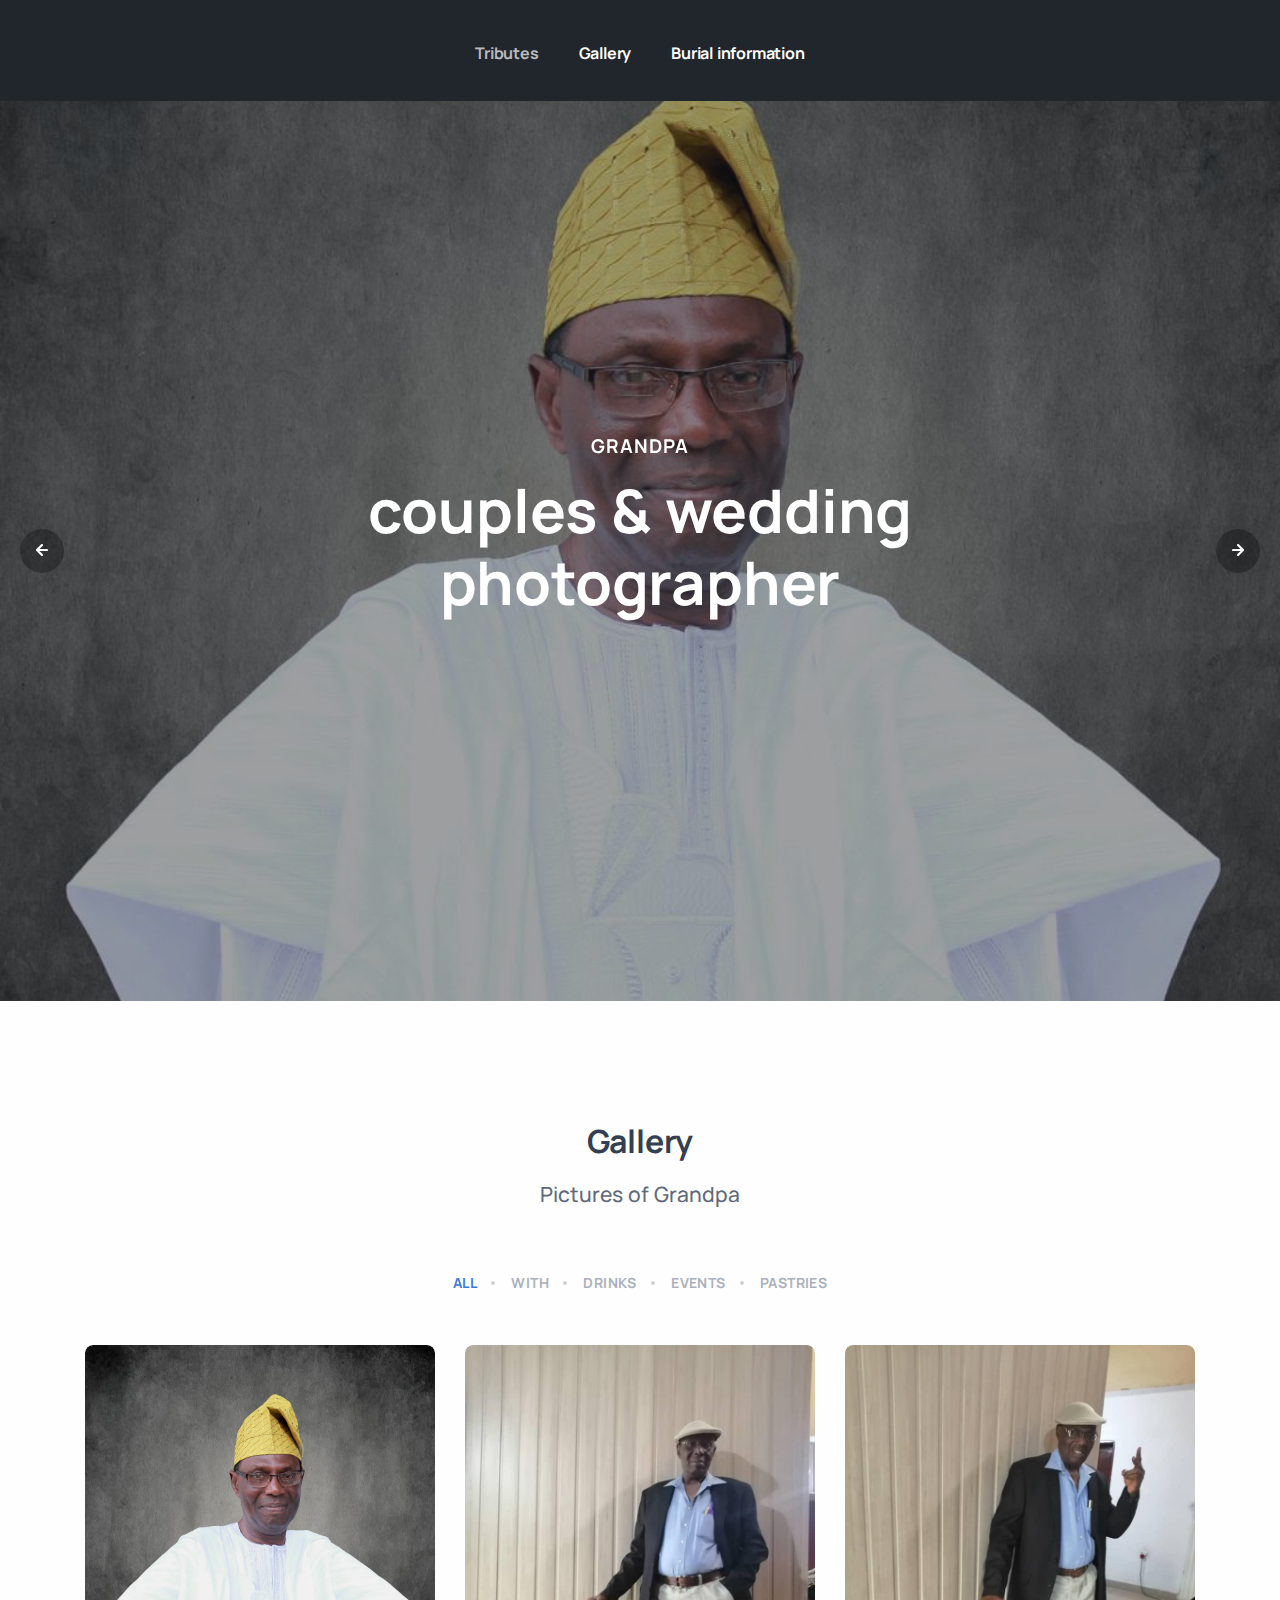
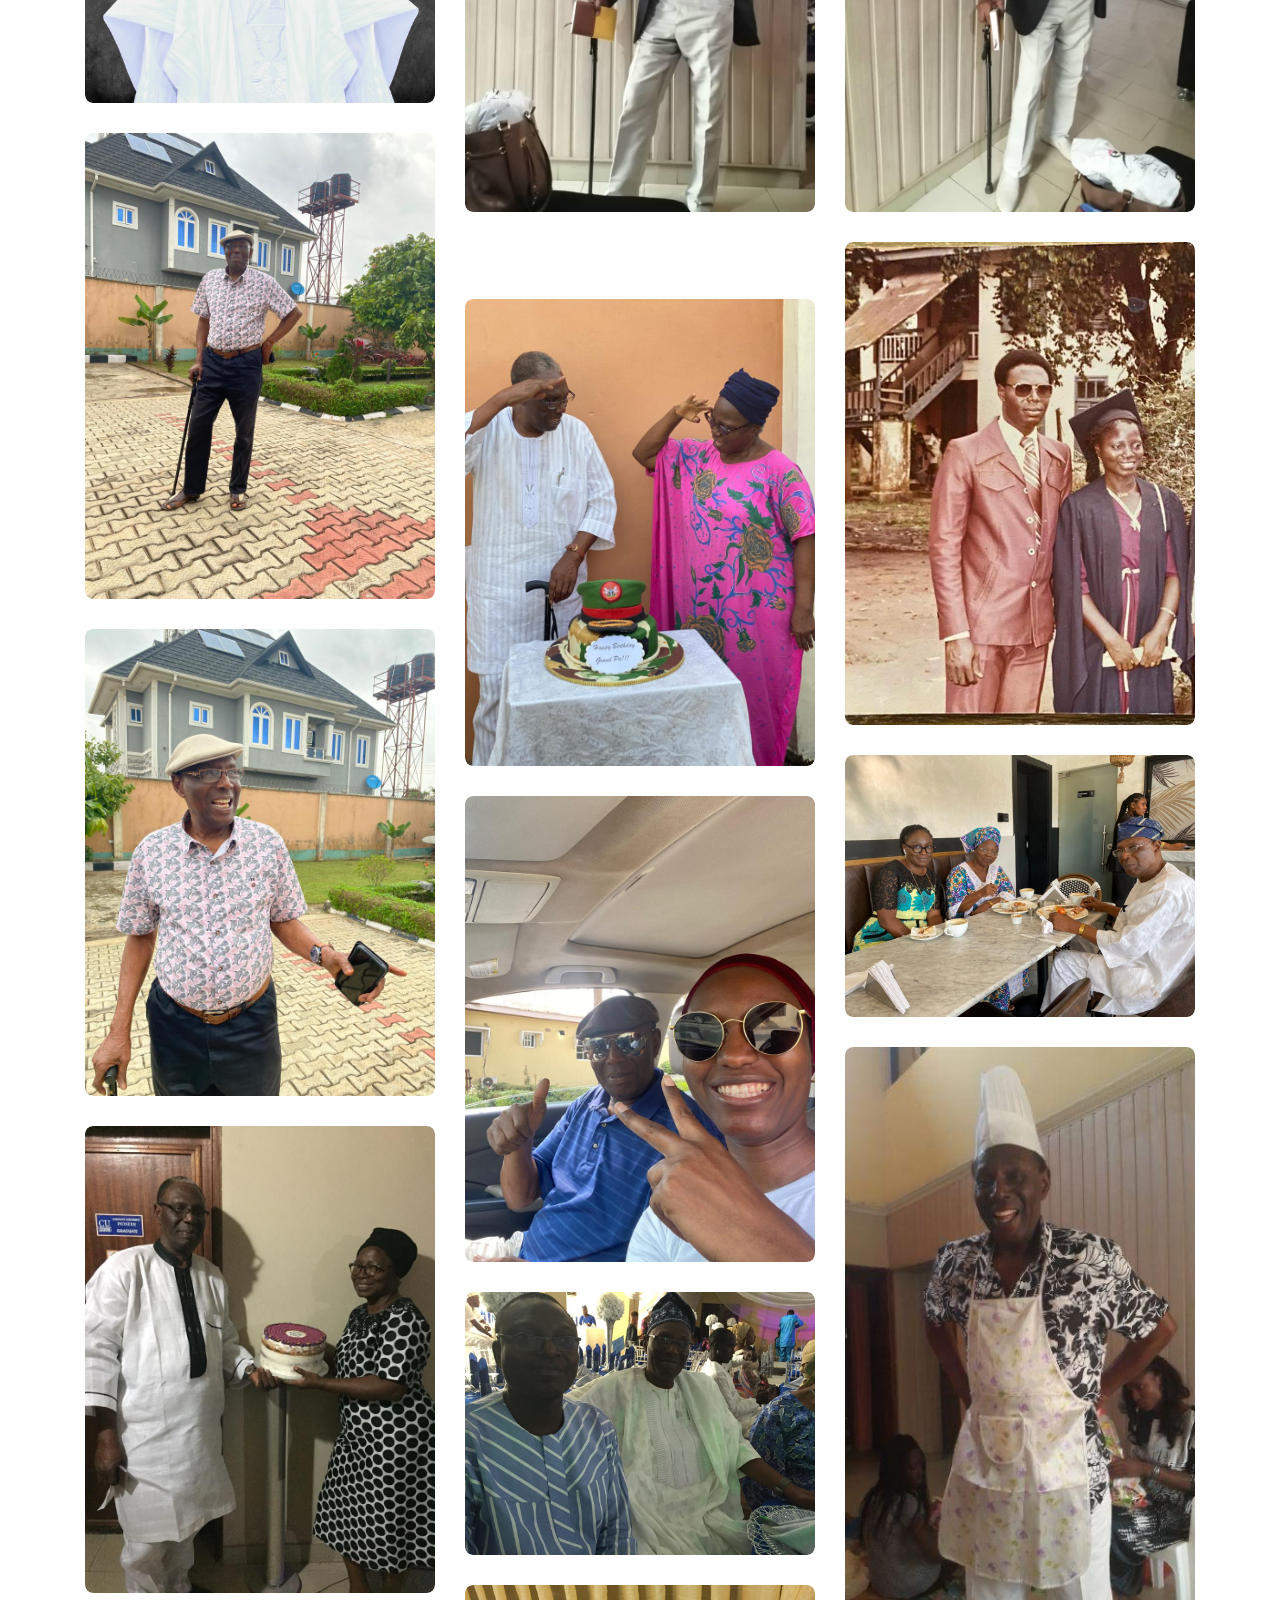
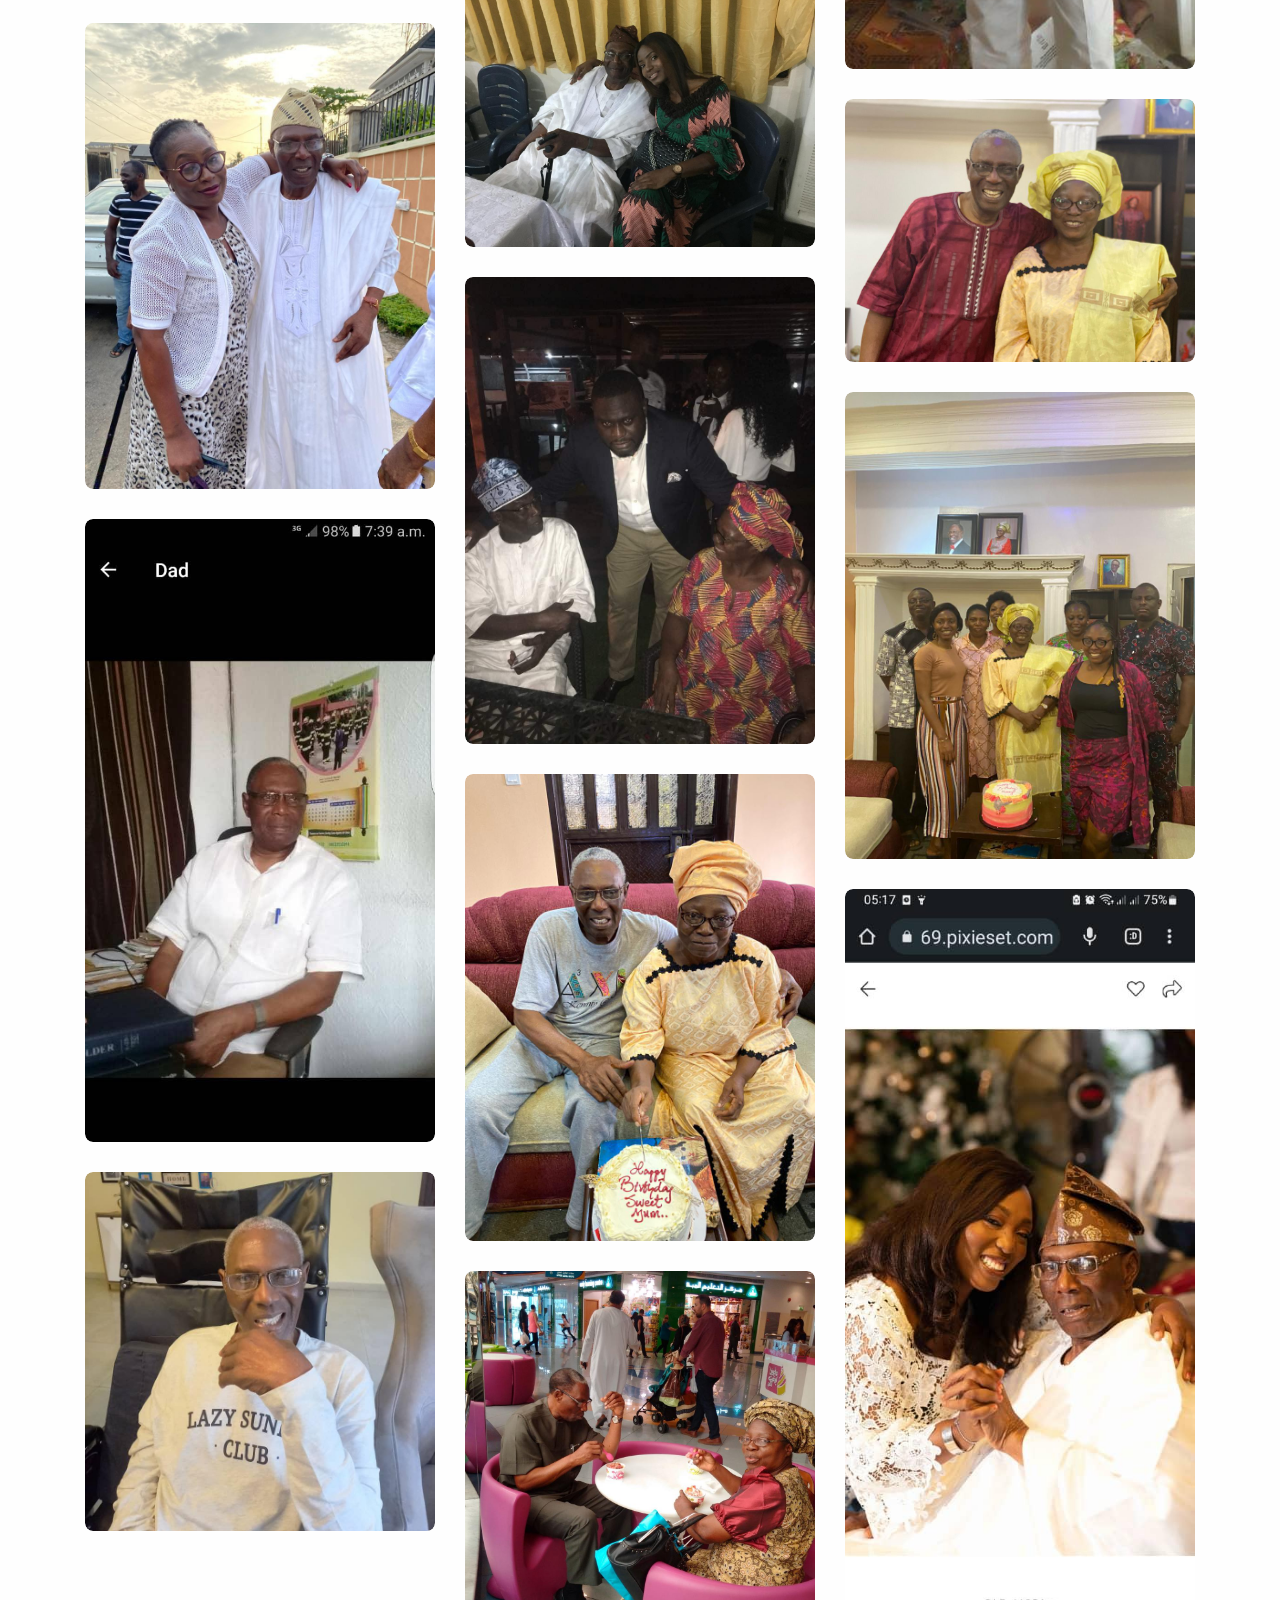
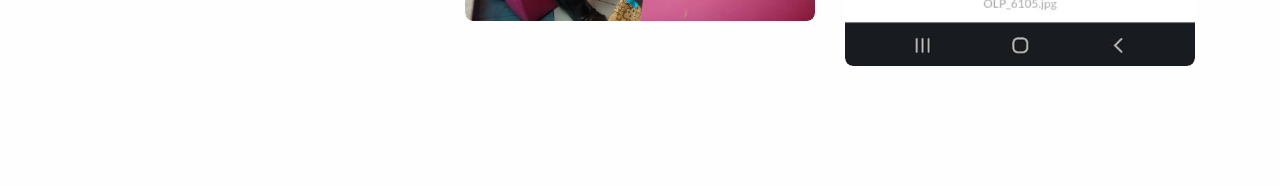
==== onepage.html @ 6fca508b "initial commit" ====
<!DOCTYPE html>
<html lang="en">
	<head>
		<meta charset="utf-8" />
		<meta name="viewport" content="width=device-width, initial-scale=1.0" />
		<meta name="description" content="" />
		<meta name="keywords" content="" />
		<meta name="author" content="elemis" />
		<title></title>
		<link rel="stylesheet" href="https://fonts.googleapis.com/css2?family=Material+Symbols+Outlined:opsz,wght,FILL,GRAD@24,400,0,0" />
		<link rel="shortcut icon" href="./assets/img/favicon.png" />
		<link rel="stylesheet" href="./assets/css/plugins.css" />
		<link rel="stylesheet" href="./assets/css/style.css" />

	</head>

	<body class="onepage">
		<div class="content-wrapper">
			<header class="wrapper bg-gray">
				<nav class="navbar navbar-expand-lg center-logo transparent navbar-dark navbar-bg-dark">
					<div class="container flex-lg-row flex-nowrap align-items-center">
						<div class="navbar-brand w-100">
							<a href="./index.html">
								<!-- <img src="./assets/img/logo.png" srcset="./assets/img/logo@2x.png 2x" alt="" /> -->
								 	
							</a>
						</div>
						<div class="navbar-collapse offcanvas offcanvas-nav offcanvas-start">
							<div class="offcanvas-header d-lg-none">
							
								<button type="button" class="btn-close btn-close-white" data-bs-dismiss="offcanvas" aria-label="Close"></button>
							</div>
							<div class="offcanvas-body ms-lg-auto d-flex flex-column h-100">
								<ul class="navbar-nav">
									<li class="nav-item"><a class="nav-link scroll active" href="#home">Tributes</a></li>
									<li class="nav-item"><a class="nav-link scroll" href="#services">Gallery</a></li>
									<li class="nav-item"><a class="nav-link scroll" href="#portfolio">Burial information</a></li>
								

								</ul>
								<!-- /.navbar-nav -->
								
								<!-- /.offcanvas-footer -->
							</div>
							<!-- /.offcanvas-body -->
						</div>
						<!-- /.navbar-collapse -->
						<div class="navbar-other w-100 d-flex ms-auto">
							<ul class="navbar-nav flex-row align-items-center ms-auto">
								
								
								<li class="nav-item d-lg-none">
									<button class="hamburger offcanvas-nav-btn"><span></span></button>
								</li>
							</ul>
							<!-- /.navbar-nav -->
						</div>
						<!-- /.navbar-other -->
					</div>
					<!-- /.container -->
				</nav>
				<!-- /.navbar -->
			</header>
			 <section class="wrapper bg-dark">
      <div class="swiper-container swiper-thumbs-container swiper-fullscreen nav-dark" data-margin="0" data-autoplay="true" data-autoplaytime="7000" data-nav="true" data-dots="false" data-items="1" data-thumbs="true">
        <div class="swiper">
          <div class="swiper-wrapper">
            <div class="swiper-slide bg-overlay bg-overlay-400 bg-dark bg-image" data-image-src="./custom/IMG-20240818-WA0027.jpg"></div>
            <div class="swiper-slide bg-overlay bg-overlay-400 bg-dark bg-image" data-image-src="./custom/IMG-20240818-WA0033.jpg"></div>
            <div class="swiper-slide bg-overlay bg-overlay-400 bg-dark bg-image" data-image-src="./custom/IMG-20240818-WA0037.jpg"></div>
            <div class="swiper-slide bg-overlay bg-overlay-400 bg-dark bg-image" data-image-src="./custom/IMG-20240818-WA0027.jpg"></div>
          </div>
          <!--/.swiper-wrapper -->
        </div>
        <!-- /.swiper -->
      
        <!-- /.swiper -->
        <div class="swiper-static">
          <div class="container h-100 d-flex align-items-center justify-content-center">
            <div class="row">
              <div class="col-lg-8 mx-auto mt-n10 text-center">
                <h1 class="fs-19 text-uppercase ls-xl text-white mb-3 animate__animated animate__zoomIn animate__delay-1s">Grandpa</h1>
                <h2 class="display-1 fs-60 text-white mb-0 animate__animated animate__zoomIn animate__delay-2s">couples & wedding photographer</h2>
              </div>
              <!-- /column -->
            </div>
            <!-- /.row -->
          </div>
          <!-- /.container -->
        </div>
        <!-- /.swiper-static -->
      </div>
      <!-- /.swiper-container -->
    </section>
<section class="wrapper bg-light">
  <div class="container py-14 py-md-16 text-center">
    <div class="row">
      <div class="col-lg-10 col-xl-8 col-xxl-7 mx-auto mb-8">
        <h2 class="display-5 mb-3">Gallery</h2>
        <p class="lead fs-lg">Pictures of Grandpa</p>
      </div>
      <!-- /column -->
    </div>
    <!-- /.row -->
    <div class="grid grid-view projects-masonry">
      <div class="isotope-filter filter mb-10">
        <ul>
          <li><a class="filter-item active" data-filter="*">All</a></li>
          <li><a class="filter-item" data-filter=".foods">With</a></li>
          <li><a class="filter-item" data-filter=".drinks">Drinks</a></li>
          <li><a class="filter-item" data-filter=".events">Events</a></li>
          <li><a class="filter-item" data-filter=".pastries">Pastries</a></li>
        </ul>
      </div>
      <div class="row gx-md-6 gy-6 isotope">
        <div class="project item col-md-6 col-xl-4 drinks events">
          <figure class="overlay overlay-1 rounded">
            <a href="./custom/IMG-20240818-WA0027.jpg" data-glightbox data-gallery="shots-group">
              <img src="./custom/IMG-20240818-WA0027.jpg" alt="" />
            </a>
			
            <figcaption>
              <h5 class="from-top mb-0">Grandpa</h5>
            </figcaption>
          </figure>
        </div>
        <!-- /.project -->
        <div class="project item col-md-6 col-xl-4 events">
          <figure class="overlay overlay-1 rounded">
            <a href="./custom/IMG-20240818-WA0028.jpg" data-glightbox data-gallery="shots-group">
              <img src="./custom/IMG-20240818-WA0028.jpg" alt="" />
            </a>
            <figcaption></figcaption>
          </figure>
        </div>
        <!-- /.project -->
        <div class="project item col-md-6 col-xl-4 drinks foods">
          <figure class="overlay overlay-1 rounded">
            <a href="./custom/IMG-20240818-WA0029.jpg" data-glightbox data-gallery="shots-group">
              <img src="./custom/IMG-20240818-WA0029.jpg" alt="" />
            </a>
            <figcaption></figcaption>
          </figure>
        </div>
        <!-- /.project -->
        <div class="project item col-md-6 col-xl-4 events">
          <figure class="overlay overlay-1 rounded">
            <a href="./custom/IMG-20240818-WA0030.jpg" data-glightbox data-gallery="shots-group">
              <img src="./custom/IMG-20240818-WA0030.jpg" alt="" />
            </a>
            <figcaption></figcaption>
          </figure>
        </div>
        <!-- /.project -->
        <div class="project item col-md-6 col-xl-4 pastries events">
          <figure class="overlay overlay-1 rounded">
            <a href="./custom/IMG-20240818-WA0031.jpg" data-glightbox data-gallery="shots-group">
              <img src="./custom/IMG-20240818-WA0031.jpg" alt="" />
            </a>
            <figcaption></figcaption>
          </figure>
        </div>
        <!-- /.project -->
        <div class="project item col-md-6 col-xl-4 foods">
          <figure class="overlay overlay-1 rounded">
            <a href="./custom/IMG-20240818-WA0032.jpg" data-glightbox data-gallery="shots-group">
              <img src="./custom/IMG-20240818-WA0032.jpg" alt="" />
            </a>
            <figcaption></figcaption>
          </figure>
        </div>
        <!-- /.project -->
        <div class="project item col-md-6 col-xl-4 foods drinks">
          <figure class="overlay overlay-1 rounded">
            <a href="./custom/IMG-20240818-WA0033.jpg" data-glightbox data-gallery="shots-group">
              <img src="./custom/IMG-20240818-WA0033.jpg" alt="" />
            </a>
            <figcaption></figcaption>
          </figure>
        </div>
        <!-- /.project -->
        <div class="project item col-md-6 col-xl-4 pastries">
          <figure class="overlay overlay-1 rounded">
            <a href="./custom/IMG-20240818-WA0034.jpg" data-glightbox data-gallery="shots-group">
              <img src="./custom/IMG-20240818-WA0034.jpg" alt="" />
            </a>
            <figcaption></figcaption>
          </figure>
        </div>
        <!-- /.project -->
        <div class="project item col-md-6 col-xl-4 events">
          <figure class="overlay overlay-1 rounded">
            <a href="./custom/IMG-20240818-WA0035.jpg" data-glightbox data-gallery="shots-group">
              <img src="./custom/IMG-20240818-WA0035.jpg" alt="" />
            </a>
            <figcaption></figcaption>
          </figure>
        </div>
        <!-- /.project -->
        <div class="project item col-md-6 col-xl-4 foods">
          <figure class="overlay overlay-1 rounded">
            <a href="./custom/IMG-20240818-WA0036.jpg" data-glightbox data-gallery="shots-group">
              <img src="./custom/IMG-20240818-WA0036.jpg" alt="" />
            </a>
            <figcaption></figcaption>
          </figure>
        </div>
        <!-- /.project -->
        <div class="project item col-md-6 col-xl-4 drinks">
          <figure class="overlay overlay-1 rounded">
            <a href="./custom/IMG-20240818-WA0037.jpg" data-glightbox data-gallery="shots-group">
              <img src="./custom/IMG-20240818-WA0037.jpg" alt="" />
            </a>
            <figcaption></figcaption>
          </figure>
        </div>
        <!-- /.project -->
        <div class="project item col-md-6 col-xl-4 foods">
          <figure class="overlay overlay-1 rounded">
            <a href="./custom/IMG-20240818-WA0038.jpg" data-glightbox data-gallery="shots-group">
              <img src="./custom/IMG-20240818-WA0038.jpg" alt="" />
            </a>
            <figcaption></figcaption>
          </figure>
        </div>
        <!-- /.project -->
        <div class="project item col-md-6 col-xl-4 drinks">
          <figure class="overlay overlay-1 rounded">
            <a href="./custom/IMG-20240818-WA0039.jpg" data-glightbox data-gallery="shots-group">
              <img src="./custom/IMG-20240818-WA0039.jpg" alt="" />
            </a>
            <figcaption></figcaption>
          </figure>
        </div>
        <!-- /.project -->
        <div class="project item col-md-6 col-xl-4 events">
          <figure class="overlay overlay-1 rounded">
            <a href="./custom/IMG-20240818-WA0040.jpg" data-glightbox data-gallery="shots-group">
              <img src="./custom/IMG-20240818-WA0040.jpg" alt="" />
            </a>
            <figcaption></figcaption>
          </figure>
        </div>
        <!-- /.project -->
        <div class="project item col-md-6 col-xl-4 drinks">
          <figure class="overlay overlay-1 rounded">
            <a href="./custom/IMG-20240818-WA0041.jpg" data-glightbox data-gallery="shots-group">
              <img src="./custom/IMG-20240818-WA0041.jpg" alt="" />
            </a>
            <figcaption></figcaption>
          </figure>
        </div>
        <!-- /.project -->
        <div class="project item col-md-6 col-xl-4 foods">
          <figure class="overlay overlay-1 rounded">
            <a href="./custom/IMG-20240818-WA0042.jpg" data-glightbox data-gallery="shots-group">
              <img src="./custom/IMG-20240818-WA0042.jpg" alt="" />
            </a>
            <figcaption></figcaption>
          </figure>
        </div>
        <!-- /.project -->
        <div class="project item col-md-6 col-xl-4 events">
          <figure class="overlay overlay-1 rounded">
            <a href="./custom/IMG-20240818-WA0043.jpg" data-glightbox data-gallery="shots-group">
              <img src="./custom/IMG-20240818-WA0043.jpg" alt="" />
            </a>
            <figcaption></figcaption>
          </figure>
        </div>
        <!-- /.project -->
        <div class="project item col-md-6 col-xl-4 foods">
          <figure class="overlay overlay-1 rounded">
            <a href="./custom/IMG-20240818-WA0044.jpg" data-glightbox data-gallery="shots-group">
              <img src="./custom/IMG-20240818-WA0044.jpg" alt="" />
            </a>
            <figcaption></figcaption>
          </figure>
        </div>
        <!-- /.project -->
        <div class="project item col-md-6 col-xl-4 drinks">
          <figure class="overlay overlay-1 rounded">
            <a href="./custom/IMG-20240818-WA0045.jpg" data-glightbox data-gallery="shots-group">
              <img src="./custom/IMG-20240818-WA0045.jpg" alt="" />
            </a>
            <figcaption></figcaption>
          </figure>
        </div>
        <!-- /.project -->
        <div class="project item col-md-6 col-xl-4 foods">
          <figure class="overlay overlay-1 rounded">
            <a href="./custom/IMG-20240818-WA0046.jpg" data-glightbox data-gallery="shots-group">
              <img src="./custom/IMG-20240818-WA0046.jpg" alt="" />
            </a>
            <figcaption></figcaption>
          </figure>
        </div>
        <!-- /.project -->
        <div class="project item col-md-6 col-xl-4 foods">
          <figure class="overlay overlay-1 rounded">
            <a href="./custom/IMG-20240818-WA0047.jpg" data-glightbox data-gallery="shots-group">
              <img src="./custom/IMG-20240818-WA0047.jpg" alt="" />
            </a>
            <figcaption></figcaption>
          </figure>
        </div>
        <!-- /.project -->
        <div class="project item col-md-6 col-xl-4 pastries">
          <figure class="overlay overlay-1 rounded">
            <a href="./custom/IMG-20240818-WA0048.jpg" data-glightbox data-gallery="shots-group">
              <img src="./custom/IMG-20240818-WA0048.jpg" alt="" />
            </a>
            <figcaption></figcaption>
          </figure>
        </div>
        <!-- /.project -->
        <div class="project item col-md-6 col-xl-4 pastries">
          <figure class="overlay overlay-1 rounded">
            <a href="./custom/IMG-20240818-WA0049.jpg" data-glightbox data-gallery="shots-group">
              <img src="./custom/IMG-20240818-WA0049.jpg" alt="" />
            </a>
            <figcaption></figcaption>
          </figure>
        </div>
        <!-- /.project -->
      </div>
      <!-- /.row -->
    </div>
    <!-- /.grid -->
  </div>
  <!-- /.container -->
</section>

<!-- /section -->
		
			
			
			<!-- /.content-wrapper -->
	
		<div class="progress-wrap">
			<svg class="progress-circle svg-content" width="100%" height="100%" viewBox="-1 -1 102 102">
				<path d="M50,1 a49,49 0 0,1 0,98 a49,49 0 0,1 0,-98" />
			</svg>
		</div>
		<script src="./assets/js/plugins.js"></script>
		<script src="./assets/js/theme.js"></script>
	</body>
</html>
---- assets/css/plugins.css ----
@charset "UTF-8";
/*!
 * animate.css - https://animate.style/
 * Version - 4.1.1
 * Licensed under the MIT license - http://opensource.org/licenses/MIT
 *
 * Copyright (c) 2020 Animate.css
 */
:root {
  --animate-duration: 1s;
  --animate-delay: 1s;
  --animate-repeat: 1
}
.animate__animated {
  -webkit-animation-duration: 1s;
  animation-duration: 1s;
  -webkit-animation-duration: var(--animate-duration);
  animation-duration: var(--animate-duration);
  -webkit-animation-fill-mode: both;
  animation-fill-mode: both
}
.animate__animated.animate__infinite {
  -webkit-animation-iteration-count: infinite;
  animation-iteration-count: infinite
}
.animate__animated.animate__repeat-1 {
  -webkit-animation-iteration-count: 1;
  animation-iteration-count: 1;
  -webkit-animation-iteration-count: var(--animate-repeat);
  animation-iteration-count: var(--animate-repeat)
}
.animate__animated.animate__repeat-2 {
  -webkit-animation-iteration-count: 2;
  animation-iteration-count: 2;
  -webkit-animation-iteration-count: calc(var(--animate-repeat)*2);
  animation-iteration-count: calc(var(--animate-repeat)*2)
}
.animate__animated.animate__repeat-3 {
  -webkit-animation-iteration-count: 3;
  animation-iteration-count: 3;
  -webkit-animation-iteration-count: calc(var(--animate-repeat)*3);
  animation-iteration-count: calc(var(--animate-repeat)*3)
}
.animate__animated.animate__delay-1s {
  -webkit-animation-delay: 1s;
  animation-delay: 1s;
  -webkit-animation-delay: var(--animate-delay);
  animation-delay: var(--animate-delay)
}
.animate__animated.animate__delay-2s {
  -webkit-animation-delay: 2s;
  animation-delay: 2s;
  -webkit-animation-delay: calc(var(--animate-delay)*2);
  animation-delay: calc(var(--animate-delay)*2)
}
.animate__animated.animate__delay-3s {
  -webkit-animation-delay: 3s;
  animation-delay: 3s;
  -webkit-animation-delay: calc(var(--animate-delay)*3);
  animation-delay: calc(var(--animate-delay)*3)
}
.animate__animated.animate__delay-4s {
  -webkit-animation-delay: 4s;
  animation-delay: 4s;
  -webkit-animation-delay: calc(var(--animate-delay)*4);
  animation-delay: calc(var(--animate-delay)*4)
}
.animate__animated.animate__delay-5s {
  -webkit-animation-delay: 5s;
  animation-delay: 5s;
  -webkit-animation-delay: calc(var(--animate-delay)*5);
  animation-delay: calc(var(--animate-delay)*5)
}
.animate__animated.animate__faster {
  -webkit-animation-duration: .5s;
  animation-duration: .5s;
  -webkit-animation-duration: calc(var(--animate-duration)/2);
  animation-duration: calc(var(--animate-duration)/2)
}
.animate__animated.animate__fast {
  -webkit-animation-duration: .8s;
  animation-duration: .8s;
  -webkit-animation-duration: calc(var(--animate-duration)*0.8);
  animation-duration: calc(var(--animate-duration)*0.8)
}
.animate__animated.animate__slow {
  -webkit-animation-duration: 2s;
  animation-duration: 2s;
  -webkit-animation-duration: calc(var(--animate-duration)*2);
  animation-duration: calc(var(--animate-duration)*2)
}
.animate__animated.animate__slower {
  -webkit-animation-duration: 3s;
  animation-duration: 3s;
  -webkit-animation-duration: calc(var(--animate-duration)*3);
  animation-duration: calc(var(--animate-duration)*3)
}
@media (prefers-reduced-motion:reduce),
print {
  .animate__animated {
    -webkit-animation-duration: 1ms !important;
    animation-duration: 1ms !important;
    -webkit-transition-duration: 1ms !important;
    transition-duration: 1ms !important;
    -webkit-animation-iteration-count: 1 !important;
    animation-iteration-count: 1 !important
  }
  .animate__animated[class*=Out] {
    opacity: 0
  }
}
@-webkit-keyframes bounce {
  0%,
  20%,
  53%,
  to {
    -webkit-animation-timing-function: cubic-bezier(.215, .61, .355, 1);
    animation-timing-function: cubic-bezier(.215, .61, .355, 1);
    -webkit-transform: translateZ(0);
    transform: translateZ(0)
  }
  40%,
  43% {
    -webkit-animation-timing-function: cubic-bezier(.755, .05, .855, .06);
    animation-timing-function: cubic-bezier(.755, .05, .855, .06);
    -webkit-transform: translate3d(0, -30px, 0) scaleY(1.1);
    transform: translate3d(0, -30px, 0) scaleY(1.1)
  }
  70% {
    -webkit-animation-timing-function: cubic-bezier(.755, .05, .855, .06);
    animation-timing-function: cubic-bezier(.755, .05, .855, .06);
    -webkit-transform: translate3d(0, -15px, 0) scaleY(1.05);
    transform: translate3d(0, -15px, 0) scaleY(1.05)
  }
  80% {
    -webkit-transition-timing-function: cubic-bezier(.215, .61, .355, 1);
    transition-timing-function: cubic-bezier(.215, .61, .355, 1);
    -webkit-transform: translateZ(0) scaleY(.95);
    transform: translateZ(0) scaleY(.95)
  }
  90% {
    -webkit-transform: translate3d(0, -4px, 0) scaleY(1.02);
    transform: translate3d(0, -4px, 0) scaleY(1.02)
  }
}
@keyframes bounce {
  0%,
  20%,
  53%,
  to {
    -webkit-animation-timing-function: cubic-bezier(.215, .61, .355, 1);
    animation-timing-function: cubic-bezier(.215, .61, .355, 1);
    -webkit-transform: translateZ(0);
    transform: translateZ(0)
  }
  40%,
  43% {
    -webkit-animation-timing-function: cubic-bezier(.755, .05, .855, .06);
    animation-timing-function: cubic-bezier(.755, .05, .855, .06);
    -webkit-transform: translate3d(0, -30px, 0) scaleY(1.1);
    transform: translate3d(0, -30px, 0) scaleY(1.1)
  }
  70% {
    -webkit-animation-timing-function: cubic-bezier(.755, .05, .855, .06);
    animation-timing-function: cubic-bezier(.755, .05, .855, .06);
    -webkit-transform: translate3d(0, -15px, 0) scaleY(1.05);
    transform: translate3d(0, -15px, 0) scaleY(1.05)
  }
  80% {
    -webkit-transition-timing-function: cubic-bezier(.215, .61, .355, 1);
    transition-timing-function: cubic-bezier(.215, .61, .355, 1);
    -webkit-transform: translateZ(0) scaleY(.95);
    transform: translateZ(0) scaleY(.95)
  }
  90% {
    -webkit-transform: translate3d(0, -4px, 0) scaleY(1.02);
    transform: translate3d(0, -4px, 0) scaleY(1.02)
  }
}
.animate__bounce {
  -webkit-animation-name: bounce;
  animation-name: bounce;
  -webkit-transform-origin: center bottom;
  transform-origin: center bottom
}
@-webkit-keyframes flash {
  0%,
  50%,
  to {
    opacity: 1
  }
  25%,
  75% {
    opacity: 0
  }
}
@keyframes flash {
  0%,
  50%,
  to {
    opacity: 1
  }
  25%,
  75% {
    opacity: 0
  }
}
.animate__flash {
  -webkit-animation-name: flash;
  animation-name: flash
}
@-webkit-keyframes pulse {
  0% {
    -webkit-transform: scaleX(1);
    transform: scaleX(1)
  }
  50% {
    -webkit-transform: scale3d(1.05, 1.05, 1.05);
    transform: scale3d(1.05, 1.05, 1.05)
  }
  to {
    -webkit-transform: scaleX(1);
    transform: scaleX(1)
  }
}
@keyframes pulse {
  0% {
    -webkit-transform: scaleX(1);
    transform: scaleX(1)
  }
  50% {
    -webkit-transform: scale3d(1.05, 1.05, 1.05);
    transform: scale3d(1.05, 1.05, 1.05)
  }
  to {
    -webkit-transform: scaleX(1);
    transform: scaleX(1)
  }
}
.animate__pulse {
  -webkit-animation-name: pulse;
  animation-name: pulse;
  -webkit-animation-timing-function: ease-in-out;
  animation-timing-function: ease-in-out
}
@-webkit-keyframes rubberBand {
  0% {
    -webkit-transform: scaleX(1);
    transform: scaleX(1)
  }
  30% {
    -webkit-transform: scale3d(1.25, .75, 1);
    transform: scale3d(1.25, .75, 1)
  }
  40% {
    -webkit-transform: scale3d(.75, 1.25, 1);
    transform: scale3d(.75, 1.25, 1)
  }
  50% {
    -webkit-transform: scale3d(1.15, .85, 1);
    transform: scale3d(1.15, .85, 1)
  }
  65% {
    -webkit-transform: scale3d(.95, 1.05, 1);
    transform: scale3d(.95, 1.05, 1)
  }
  75% {
    -webkit-transform: scale3d(1.05, .95, 1);
    transform: scale3d(1.05, .95, 1)
  }
  to {
    -webkit-transform: scaleX(1);
    transform: scaleX(1)
  }
}
@keyframes rubberBand {
  0% {
    -webkit-transform: scaleX(1);
    transform: scaleX(1)
  }
  30% {
    -webkit-transform: scale3d(1.25, .75, 1);
    transform: scale3d(1.25, .75, 1)
  }
  40% {
    -webkit-transform: scale3d(.75, 1.25, 1);
    transform: scale3d(.75, 1.25, 1)
  }
  50% {
    -webkit-transform: scale3d(1.15, .85, 1);
    transform: scale3d(1.15, .85, 1)
  }
  65% {
    -webkit-transform: scale3d(.95, 1.05, 1);
    transform: scale3d(.95, 1.05, 1)
  }
  75% {
    -webkit-transform: scale3d(1.05, .95, 1);
    transform: scale3d(1.05, .95, 1)
  }
  to {
    -webkit-transform: scaleX(1);
    transform: scaleX(1)
  }
}
.animate__rubberBand {
  -webkit-animation-name: rubberBand;
  animation-name: rubberBand
}
@-webkit-keyframes shakeX {
  0%,
  to {
    -webkit-transform: translateZ(0);
    transform: translateZ(0)
  }
  10%,
  30%,
  50%,
  70%,
  90% {
    -webkit-transform: translate3d(-10px, 0, 0);
    transform: translate3d(-10px, 0, 0)
  }
  20%,
  40%,
  60%,
  80% {
    -webkit-transform: translate3d(10px, 0, 0);
    transform: translate3d(10px, 0, 0)
  }
}
@keyframes shakeX {
  0%,
  to {
    -webkit-transform: translateZ(0);
    transform: translateZ(0)
  }
  10%,
  30%,
  50%,
  70%,
  90% {
    -webkit-transform: translate3d(-10px, 0, 0);
    transform: translate3d(-10px, 0, 0)
  }
  20%,
  40%,
  60%,
  80% {
    -webkit-transform: translate3d(10px, 0, 0);
    transform: translate3d(10px, 0, 0)
  }
}
.animate__shakeX {
  -webkit-animation-name: shakeX;
  animation-name: shakeX
}
@-webkit-keyframes shakeY {
  0%,
  to {
    -webkit-transform: translateZ(0);
    transform: translateZ(0)
  }
  10%,
  30%,
  50%,
  70%,
  90% {
    -webkit-transform: translate3d(0, -10px, 0);
    transform: translate3d(0, -10px, 0)
  }
  20%,
  40%,
  60%,
  80% {
    -webkit-transform: translate3d(0, 10px, 0);
    transform: translate3d(0, 10px, 0)
  }
}
@keyframes shakeY {
  0%,
  to {
    -webkit-transform: translateZ(0);
    transform: translateZ(0)
  }
  10%,
  30%,
  50%,
  70%,
  90% {
    -webkit-transform: translate3d(0, -10px, 0);
    transform: translate3d(0, -10px, 0)
  }
  20%,
  40%,
  60%,
  80% {
    -webkit-transform: translate3d(0, 10px, 0);
    transform: translate3d(0, 10px, 0)
  }
}
.animate__shakeY {
  -webkit-animation-name: shakeY;
  animation-name: shakeY
}
@-webkit-keyframes headShake {
  0% {
    -webkit-transform: translateX(0);
    transform: translateX(0)
  }
  6.5% {
    -webkit-transform: translateX(-6px) rotateY(-9deg);
    transform: translateX(-6px) rotateY(-9deg)
  }
  18.5% {
    -webkit-transform: translateX(5px) rotateY(7deg);
    transform: translateX(5px) rotateY(7deg)
  }
  31.5% {
    -webkit-transform: translateX(-3px) rotateY(-5deg);
    transform: translateX(-3px) rotateY(-5deg)
  }
  43.5% {
    -webkit-transform: translateX(2px) rotateY(3deg);
    transform: translateX(2px) rotateY(3deg)
  }
  50% {
    -webkit-transform: translateX(0);
    transform: translateX(0)
  }
}
@keyframes headShake {
  0% {
    -webkit-transform: translateX(0);
    transform: translateX(0)
  }
  6.5% {
    -webkit-transform: translateX(-6px) rotateY(-9deg);
    transform: translateX(-6px) rotateY(-9deg)
  }
  18.5% {
    -webkit-transform: translateX(5px) rotateY(7deg);
    transform: translateX(5px) rotateY(7deg)
  }
  31.5% {
    -webkit-transform: translateX(-3px) rotateY(-5deg);
    transform: translateX(-3px) rotateY(-5deg)
  }
  43.5% {
    -webkit-transform: translateX(2px) rotateY(3deg);
    transform: translateX(2px) rotateY(3deg)
  }
  50% {
    -webkit-transform: translateX(0);
    transform: translateX(0)
  }
}
.animate__headShake {
  -webkit-animation-timing-function: ease-in-out;
  animation-timing-function: ease-in-out;
  -webkit-animation-name: headShake;
  animation-name: headShake
}
@-webkit-keyframes swing {
  20% {
    -webkit-transform: rotate(15deg);
    transform: rotate(15deg)
  }
  40% {
    -webkit-transform: rotate(-10deg);
    transform: rotate(-10deg)
  }
  60% {
    -webkit-transform: rotate(5deg);
    transform: rotate(5deg)
  }
  80% {
    -webkit-transform: rotate(-5deg);
    transform: rotate(-5deg)
  }
  to {
    -webkit-transform: rotate(0deg);
    transform: rotate(0deg)
  }
}
@keyframes swing {
  20% {
    -webkit-transform: rotate(15deg);
    transform: rotate(15deg)
  }
  40% {
    -webkit-transform: rotate(-10deg);
    transform: rotate(-10deg)
  }
  60% {
    -webkit-transform: rotate(5deg);
    transform: rotate(5deg)
  }
  80% {
    -webkit-transform: rotate(-5deg);
    transform: rotate(-5deg)
  }
  to {
    -webkit-transform: rotate(0deg);
    transform: rotate(0deg)
  }
}
.animate__swing {
  -webkit-transform-origin: top center;
  transform-origin: top center;
  -webkit-animation-name: swing;
  animation-name: swing
}
@-webkit-keyframes tada {
  0% {
    -webkit-transform: scaleX(1);
    transform: scaleX(1)
  }
  10%,
  20% {
    -webkit-transform: scale3d(.9, .9, .9) rotate(-3deg);
    transform: scale3d(.9, .9, .9) rotate(-3deg)
  }
  30%,
  50%,
  70%,
  90% {
    -webkit-transform: scale3d(1.1, 1.1, 1.1) rotate(3deg);
    transform: scale3d(1.1, 1.1, 1.1) rotate(3deg)
  }
  40%,
  60%,
  80% {
    -webkit-transform: scale3d(1.1, 1.1, 1.1) rotate(-3deg);
    transform: scale3d(1.1, 1.1, 1.1) rotate(-3deg)
  }
  to {
    -webkit-transform: scaleX(1);
    transform: scaleX(1)
  }
}
@keyframes tada {
  0% {
    -webkit-transform: scaleX(1);
    transform: scaleX(1)
  }
  10%,
  20% {
    -webkit-transform: scale3d(.9, .9, .9) rotate(-3deg);
    transform: scale3d(.9, .9, .9) rotate(-3deg)
  }
  30%,
  50%,
  70%,
  90% {
    -webkit-transform: scale3d(1.1, 1.1, 1.1) rotate(3deg);
    transform: scale3d(1.1, 1.1, 1.1) rotate(3deg)
  }
  40%,
  60%,
  80% {
    -webkit-transform: scale3d(1.1, 1.1, 1.1) rotate(-3deg);
    transform: scale3d(1.1, 1.1, 1.1) rotate(-3deg)
  }
  to {
    -webkit-transform: scaleX(1);
    transform: scaleX(1)
  }
}
.animate__tada {
  -webkit-animation-name: tada;
  animation-name: tada
}
@-webkit-keyframes wobble {
  0% {
    -webkit-transform: translateZ(0);
    transform: translateZ(0)
  }
  15% {
    -webkit-transform: translate3d(-25%, 0, 0) rotate(-5deg);
    transform: translate3d(-25%, 0, 0) rotate(-5deg)
  }
  30% {
    -webkit-transform: translate3d(20%, 0, 0) rotate(3deg);
    transform: translate3d(20%, 0, 0) rotate(3deg)
  }
  45% {
    -webkit-transform: translate3d(-15%, 0, 0) rotate(-3deg);
    transform: translate3d(-15%, 0, 0) rotate(-3deg)
  }
  60% {
    -webkit-transform: translate3d(10%, 0, 0) rotate(2deg);
    transform: translate3d(10%, 0, 0) rotate(2deg)
  }
  75% {
    -webkit-transform: translate3d(-5%, 0, 0) rotate(-1deg);
    transform: translate3d(-5%, 0, 0) rotate(-1deg)
  }
  to {
    -webkit-transform: translateZ(0);
    transform: translateZ(0)
  }
}
@keyframes wobble {
  0% {
    -webkit-transform: translateZ(0);
    transform: translateZ(0)
  }
  15% {
    -webkit-transform: translate3d(-25%, 0, 0) rotate(-5deg);
    transform: translate3d(-25%, 0, 0) rotate(-5deg)
  }
  30% {
    -webkit-transform: translate3d(20%, 0, 0) rotate(3deg);
    transform: translate3d(20%, 0, 0) rotate(3deg)
  }
  45% {
    -webkit-transform: translate3d(-15%, 0, 0) rotate(-3deg);
    transform: translate3d(-15%, 0, 0) rotate(-3deg)
  }
  60% {
    -webkit-transform: translate3d(10%, 0, 0) rotate(2deg);
    transform: translate3d(10%, 0, 0) rotate(2deg)
  }
  75% {
    -webkit-transform: translate3d(-5%, 0, 0) rotate(-1deg);
    transform: translate3d(-5%, 0, 0) rotate(-1deg)
  }
  to {
    -webkit-transform: translateZ(0);
    transform: translateZ(0)
  }
}
.animate__wobble {
  -webkit-animation-name: wobble;
  animation-name: wobble
}
@-webkit-keyframes jello {
  0%,
  11.1%,
  to {
    -webkit-transform: translateZ(0);
    transform: translateZ(0)
  }
  22.2% {
    -webkit-transform: skewX(-12.5deg) skewY(-12.5deg);
    transform: skewX(-12.5deg) skewY(-12.5deg)
  }
  33.3% {
    -webkit-transform: skewX(6.25deg) skewY(6.25deg);
    transform: skewX(6.25deg) skewY(6.25deg)
  }
  44.4% {
    -webkit-transform: skewX(-3.125deg) skewY(-3.125deg);
    transform: skewX(-3.125deg) skewY(-3.125deg)
  }
  55.5% {
    -webkit-transform: skewX(1.5625deg) skewY(1.5625deg);
    transform: skewX(1.5625deg) skewY(1.5625deg)
  }
  66.6% {
    -webkit-transform: skewX(-.78125deg) skewY(-.78125deg);
    transform: skewX(-.78125deg) skewY(-.78125deg)
  }
  77.7% {
    -webkit-transform: skewX(.390625deg) skewY(.390625deg);
    transform: skewX(.390625deg) skewY(.390625deg)
  }
  88.8% {
    -webkit-transform: skewX(-.1953125deg) skewY(-.1953125deg);
    transform: skewX(-.1953125deg) skewY(-.1953125deg)
  }
}
@keyframes jello {
  0%,
  11.1%,
  to {
    -webkit-transform: translateZ(0);
    transform: translateZ(0)
  }
  22.2% {
    -webkit-transform: skewX(-12.5deg) skewY(-12.5deg);
    transform: skewX(-12.5deg) skewY(-12.5deg)
  }
  33.3% {
    -webkit-transform: skewX(6.25deg) skewY(6.25deg);
    transform: skewX(6.25deg) skewY(6.25deg)
  }
  44.4% {
    -webkit-transform: skewX(-3.125deg) skewY(-3.125deg);
    transform: skewX(-3.125deg) skewY(-3.125deg)
  }
  55.5% {
    -webkit-transform: skewX(1.5625deg) skewY(1.5625deg);
    transform: skewX(1.5625deg) skewY(1.5625deg)
  }
  66.6% {
    -webkit-transform: skewX(-.78125deg) skewY(-.78125deg);
    transform: skewX(-.78125deg) skewY(-.78125deg)
  }
  77.7% {
    -webkit-transform: skewX(.390625deg) skewY(.390625deg);
    transform: skewX(.390625deg) skewY(.390625deg)
  }
  88.8% {
    -webkit-transform: skewX(-.1953125deg) skewY(-.1953125deg);
    transform: skewX(-.1953125deg) skewY(-.1953125deg)
  }
}
.animate__jello {
  -webkit-animation-name: jello;
  animation-name: jello;
  -webkit-transform-origin: center;
  transform-origin: center
}
@-webkit-keyframes heartBeat {
  0% {
    -webkit-transform: scale(1);
    transform: scale(1)
  }
  14% {
    -webkit-transform: scale(1.3);
    transform: scale(1.3)
  }
  28% {
    -webkit-transform: scale(1);
    transform: scale(1)
  }
  42% {
    -webkit-transform: scale(1.3);
    transform: scale(1.3)
  }
  70% {
    -webkit-transform: scale(1);
    transform: scale(1)
  }
}
@keyframes heartBeat {
  0% {
    -webkit-transform: scale(1);
    transform: scale(1)
  }
  14% {
    -webkit-transform: scale(1.3);
    transform: scale(1.3)
  }
  28% {
    -webkit-transform: scale(1);
    transform: scale(1)
  }
  42% {
    -webkit-transform: scale(1.3);
    transform: scale(1.3)
  }
  70% {
    -webkit-transform: scale(1);
    transform: scale(1)
  }
}
.animate__heartBeat {
  -webkit-animation-name: heartBeat;
  animation-name: heartBeat;
  -webkit-animation-duration: 1.3s;
  animation-duration: 1.3s;
  -webkit-animation-duration: calc(var(--animate-duration)*1.3);
  animation-duration: calc(var(--animate-duration)*1.3);
  -webkit-animation-timing-function: ease-in-out;
  animation-timing-function: ease-in-out
}
@-webkit-keyframes backInDown {
  0% {
    -webkit-transform: translateY(-1200px) scale(.7);
    transform: translateY(-1200px) scale(.7);
    opacity: .7
  }
  80% {
    -webkit-transform: translateY(0) scale(.7);
    transform: translateY(0) scale(.7);
    opacity: .7
  }
  to {
    -webkit-transform: scale(1);
    transform: scale(1);
    opacity: 1
  }
}
@keyframes backInDown {
  0% {
    -webkit-transform: translateY(-1200px) scale(.7);
    transform: translateY(-1200px) scale(.7);
    opacity: .7
  }
  80% {
    -webkit-transform: translateY(0) scale(.7);
    transform: translateY(0) scale(.7);
    opacity: .7
  }
  to {
    -webkit-transform: scale(1);
    transform: scale(1);
    opacity: 1
  }
}
.animate__backInDown {
  -webkit-animation-name: backInDown;
  animation-name: backInDown
}
@-webkit-keyframes backInLeft {
  0% {
    -webkit-transform: translateX(-2000px) scale(.7);
    transform: translateX(-2000px) scale(.7);
    opacity: .7
  }
  80% {
    -webkit-transform: translateX(0) scale(.7);
    transform: translateX(0) scale(.7);
    opacity: .7
  }
  to {
    -webkit-transform: scale(1);
    transform: scale(1);
    opacity: 1
  }
}
@keyframes backInLeft {
  0% {
    -webkit-transform: translateX(-2000px) scale(.7);
    transform: translateX(-2000px) scale(.7);
    opacity: .7
  }
  80% {
    -webkit-transform: translateX(0) scale(.7);
    transform: translateX(0) scale(.7);
    opacity: .7
  }
  to {
    -webkit-transform: scale(1);
    transform: scale(1);
    opacity: 1
  }
}
.animate__backInLeft {
  -webkit-animation-name: backInLeft;
  animation-name: backInLeft
}
@-webkit-keyframes backInRight {
  0% {
    -webkit-transform: translateX(2000px) scale(.7);
    transform: translateX(2000px) scale(.7);
    opacity: .7
  }
  80% {
    -webkit-transform: translateX(0) scale(.7);
    transform: translateX(0) scale(.7);
    opacity: .7
  }
  to {
    -webkit-transform: scale(1);
    transform: scale(1);
    opacity: 1
  }
}
@keyframes backInRight {
  0% {
    -webkit-transform: translateX(2000px) scale(.7);
    transform: translateX(2000px) scale(.7);
    opacity: .7
  }
  80% {
    -webkit-transform: translateX(0) scale(.7);
    transform: translateX(0) scale(.7);
    opacity: .7
  }
  to {
    -webkit-transform: scale(1);
    transform: scale(1);
    opacity: 1
  }
}
.animate__backInRight {
  -webkit-animation-name: backInRight;
  animation-name: backInRight
}
@-webkit-keyframes backInUp {
  0% {
    -webkit-transform: translateY(1200px) scale(.7);
    transform: translateY(1200px) scale(.7);
    opacity: .7
  }
  80% {
    -webkit-transform: translateY(0) scale(.7);
    transform: translateY(0) scale(.7);
    opacity: .7
  }
  to {
    -webkit-transform: scale(1);
    transform: scale(1);
    opacity: 1
  }
}
@keyframes backInUp {
  0% {
    -webkit-transform: translateY(1200px) scale(.7);
    transform: translateY(1200px) scale(.7);
    opacity: .7
  }
  80% {
    -webkit-transform: translateY(0) scale(.7);
    transform: translateY(0) scale(.7);
    opacity: .7
  }
  to {
    -webkit-transform: scale(1);
    transform: scale(1);
    opacity: 1
  }
}
.animate__backInUp {
  -webkit-animation-name: backInUp;
  animation-name: backInUp
}
@-webkit-keyframes backOutDown {
  0% {
    -webkit-transform: scale(1);
    transform: scale(1);
    opacity: 1
  }
  20% {
    -webkit-transform: translateY(0) scale(.7);
    transform: translateY(0) scale(.7);
    opacity: .7
  }
  to {
    -webkit-transform: translateY(700px) scale(.7);
    transform: translateY(700px) scale(.7);
    opacity: .7
  }
}
@keyframes backOutDown {
  0% {
    -webkit-transform: scale(1);
    transform: scale(1);
    opacity: 1
  }
  20% {
    -webkit-transform: translateY(0) scale(.7);
    transform: translateY(0) scale(.7);
    opacity: .7
  }
  to {
    -webkit-transform: translateY(700px) scale(.7);
    transform: translateY(700px) scale(.7);
    opacity: .7
  }
}
.animate__backOutDown {
  -webkit-animation-name: backOutDown;
  animation-name: backOutDown
}
@-webkit-keyframes backOutLeft {
  0% {
    -webkit-transform: scale(1);
    transform: scale(1);
    opacity: 1
  }
  20% {
    -webkit-transform: translateX(0) scale(.7);
    transform: translateX(0) scale(.7);
    opacity: .7
  }
  to {
    -webkit-transform: translateX(-2000px) scale(.7);
    transform: translateX(-2000px) scale(.7);
    opacity: .7
  }
}
@keyframes backOutLeft {
  0% {
    -webkit-transform: scale(1);
    transform: scale(1);
    opacity: 1
  }
  20% {
    -webkit-transform: translateX(0) scale(.7);
    transform: translateX(0) scale(.7);
    opacity: .7
  }
  to {
    -webkit-transform: translateX(-2000px) scale(.7);
    transform: translateX(-2000px) scale(.7);
    opacity: .7
  }
}
.animate__backOutLeft {
  -webkit-animation-name: backOutLeft;
  animation-name: backOutLeft
}
@-webkit-keyframes backOutRight {
  0% {
    -webkit-transform: scale(1);
    transform: scale(1);
    opacity: 1
  }
  20% {
    -webkit-transform: translateX(0) scale(.7);
    transform: translateX(0) scale(.7);
    opacity: .7
  }
  to {
    -webkit-transform: translateX(2000px) scale(.7);
    transform: translateX(2000px) scale(.7);
    opacity: .7
  }
}
@keyframes backOutRight {
  0% {
    -webkit-transform: scale(1);
    transform: scale(1);
    opacity: 1
  }
  20% {
    -webkit-transform: translateX(0) scale(.7);
    transform: translateX(0) scale(.7);
    opacity: .7
  }
  to {
    -webkit-transform: translateX(2000px) scale(.7);
    transform: translateX(2000px) scale(.7);
    opacity: .7
  }
}
.animate__backOutRight {
  -webkit-animation-name: backOutRight;
  animation-name: backOutRight
}
@-webkit-keyframes backOutUp {
  0% {
    -webkit-transform: scale(1);
    transform: scale(1);
    opacity: 1
  }
  20% {
    -webkit-transform: translateY(0) scale(.7);
    transform: translateY(0) scale(.7);
    opacity: .7
  }
  to {
    -webkit-transform: translateY(-700px) scale(.7);
    transform: translateY(-700px) scale(.7);
    opacity: .7
  }
}
@keyframes backOutUp {
  0% {
    -webkit-transform: scale(1);
    transform: scale(1);
    opacity: 1
  }
  20% {
    -webkit-transform: translateY(0) scale(.7);
    transform: translateY(0) scale(.7);
    opacity: .7
  }
  to {
    -webkit-transform: translateY(-700px) scale(.7);
    transform: translateY(-700px) scale(.7);
    opacity: .7
  }
}
.animate__backOutUp {
  -webkit-animation-name: backOutUp;
  animation-name: backOutUp
}
@-webkit-keyframes bounceIn {
  0%,
  20%,
  40%,
  60%,
  80%,
  to {
    -webkit-animation-timing-function: cubic-bezier(.215, .61, .355, 1);
    animation-timing-function: cubic-bezier(.215, .61, .355, 1)
  }
  0% {
    opacity: 0;
    -webkit-transform: scale3d(.3, .3, .3);
    transform: scale3d(.3, .3, .3)
  }
  20% {
    -webkit-transform: scale3d(1.1, 1.1, 1.1);
    transform: scale3d(1.1, 1.1, 1.1)
  }
  40% {
    -webkit-transform: scale3d(.9, .9, .9);
    transform: scale3d(.9, .9, .9)
  }
  60% {
    opacity: 1;
    -webkit-transform: scale3d(1.03, 1.03, 1.03);
    transform: scale3d(1.03, 1.03, 1.03)
  }
  80% {
    -webkit-transform: scale3d(.97, .97, .97);
    transform: scale3d(.97, .97, .97)
  }
  to {
    opacity: 1;
    -webkit-transform: scaleX(1);
    transform: scaleX(1)
  }
}
@keyframes bounceIn {
  0%,
  20%,
  40%,
  60%,
  80%,
  to {
    -webkit-animation-timing-function: cubic-bezier(.215, .61, .355, 1);
    animation-timing-function: cubic-bezier(.215, .61, .355, 1)
  }
  0% {
    opacity: 0;
    -webkit-transform: scale3d(.3, .3, .3);
    transform: scale3d(.3, .3, .3)
  }
  20% {
    -webkit-transform: scale3d(1.1, 1.1, 1.1);
    transform: scale3d(1.1, 1.1, 1.1)
  }
  40% {
    -webkit-transform: scale3d(.9, .9, .9);
    transform: scale3d(.9, .9, .9)
  }
  60% {
    opacity: 1;
    -webkit-transform: scale3d(1.03, 1.03, 1.03);
    transform: scale3d(1.03, 1.03, 1.03)
  }
  80% {
    -webkit-transform: scale3d(.97, .97, .97);
    transform: scale3d(.97, .97, .97)
  }
  to {
    opacity: 1;
    -webkit-transform: scaleX(1);
    transform: scaleX(1)
  }
}
.animate__bounceIn {
  -webkit-animation-duration: .75s;
  animation-duration: .75s;
  -webkit-animation-duration: calc(var(--animate-duration)*0.75);
  animation-duration: calc(var(--animate-duration)*0.75);
  -webkit-animation-name: bounceIn;
  animation-name: bounceIn
}
@-webkit-keyframes bounceInDown {
  0%,
  60%,
  75%,
  90%,
  to {
    -webkit-animation-timing-function: cubic-bezier(.215, .61, .355, 1);
    animation-timing-function: cubic-bezier(.215, .61, .355, 1)
  }
  0% {
    opacity: 0;
    -webkit-transform: translate3d(0, -3000px, 0) scaleY(3);
    transform: translate3d(0, -3000px, 0) scaleY(3)
  }
  60% {
    opacity: 1;
    -webkit-transform: translate3d(0, 25px, 0) scaleY(.9);
    transform: translate3d(0, 25px, 0) scaleY(.9)
  }
  75% {
    -webkit-transform: translate3d(0, -10px, 0) scaleY(.95);
    transform: translate3d(0, -10px, 0) scaleY(.95)
  }
  90% {
    -webkit-transform: translate3d(0, 5px, 0) scaleY(.985);
    transform: translate3d(0, 5px, 0) scaleY(.985)
  }
  to {
    -webkit-transform: translateZ(0);
    transform: translateZ(0)
  }
}
@keyframes bounceInDown {
  0%,
  60%,
  75%,
  90%,
  to {
    -webkit-animation-timing-function: cubic-bezier(.215, .61, .355, 1);
    animation-timing-function: cubic-bezier(.215, .61, .355, 1)
  }
  0% {
    opacity: 0;
    -webkit-transform: translate3d(0, -3000px, 0) scaleY(3);
    transform: translate3d(0, -3000px, 0) scaleY(3)
  }
  60% {
    opacity: 1;
    -webkit-transform: translate3d(0, 25px, 0) scaleY(.9);
    transform: translate3d(0, 25px, 0) scaleY(.9)
  }
  75% {
    -webkit-transform: translate3d(0, -10px, 0) scaleY(.95);
    transform: translate3d(0, -10px, 0) scaleY(.95)
  }
  90% {
    -webkit-transform: translate3d(0, 5px, 0) scaleY(.985);
    transform: translate3d(0, 5px, 0) scaleY(.985)
  }
  to {
    -webkit-transform: translateZ(0);
    transform: translateZ(0)
  }
}
.animate__bounceInDown {
  -webkit-animation-name: bounceInDown;
  animation-name: bounceInDown
}
@-webkit-keyframes bounceInLeft {
  0%,
  60%,
  75%,
  90%,
  to {
    -webkit-animation-timing-function: cubic-bezier(.215, .61, .355, 1);
    animation-timing-function: cubic-bezier(.215, .61, .355, 1)
  }
  0% {
    opacity: 0;
    -webkit-transform: translate3d(-3000px, 0, 0) scaleX(3);
    transform: translate3d(-3000px, 0, 0) scaleX(3)
  }
  60% {
    opacity: 1;
    -webkit-transform: translate3d(25px, 0, 0) scaleX(1);
    transform: translate3d(25px, 0, 0) scaleX(1)
  }
  75% {
    -webkit-transform: translate3d(-10px, 0, 0) scaleX(.98);
    transform: translate3d(-10px, 0, 0) scaleX(.98)
  }
  90% {
    -webkit-transform: translate3d(5px, 0, 0) scaleX(.995);
    transform: translate3d(5px, 0, 0) scaleX(.995)
  }
  to {
    -webkit-transform: translateZ(0);
    transform: translateZ(0)
  }
}
@keyframes bounceInLeft {
  0%,
  60%,
  75%,
  90%,
  to {
    -webkit-animation-timing-function: cubic-bezier(.215, .61, .355, 1);
    animation-timing-function: cubic-bezier(.215, .61, .355, 1)
  }
  0% {
    opacity: 0;
    -webkit-transform: translate3d(-3000px, 0, 0) scaleX(3);
    transform: translate3d(-3000px, 0, 0) scaleX(3)
  }
  60% {
    opacity: 1;
    -webkit-transform: translate3d(25px, 0, 0) scaleX(1);
    transform: translate3d(25px, 0, 0) scaleX(1)
  }
  75% {
    -webkit-transform: translate3d(-10px, 0, 0) scaleX(.98);
    transform: translate3d(-10px, 0, 0) scaleX(.98)
  }
  90% {
    -webkit-transform: translate3d(5px, 0, 0) scaleX(.995);
    transform: translate3d(5px, 0, 0) scaleX(.995)
  }
  to {
    -webkit-transform: translateZ(0);
    transform: translateZ(0)
  }
}
.animate__bounceInLeft {
  -webkit-animation-name: bounceInLeft;
  animation-name: bounceInLeft
}
@-webkit-keyframes bounceInRight {
  0%,
  60%,
  75%,
  90%,
  to {
    -webkit-animation-timing-function: cubic-bezier(.215, .61, .355, 1);
    animation-timing-function: cubic-bezier(.215, .61, .355, 1)
  }
  0% {
    opacity: 0;
    -webkit-transform: translate3d(3000px, 0, 0) scaleX(3);
    transform: translate3d(3000px, 0, 0) scaleX(3)
  }
  60% {
    opacity: 1;
    -webkit-transform: translate3d(-25px, 0, 0) scaleX(1);
    transform: translate3d(-25px, 0, 0) scaleX(1)
  }
  75% {
    -webkit-transform: translate3d(10px, 0, 0) scaleX(.98);
    transform: translate3d(10px, 0, 0) scaleX(.98)
  }
  90% {
    -webkit-transform: translate3d(-5px, 0, 0) scaleX(.995);
    transform: translate3d(-5px, 0, 0) scaleX(.995)
  }
  to {
    -webkit-transform: translateZ(0);
    transform: translateZ(0)
  }
}
@keyframes bounceInRight {
  0%,
  60%,
  75%,
  90%,
  to {
    -webkit-animation-timing-function: cubic-bezier(.215, .61, .355, 1);
    animation-timing-function: cubic-bezier(.215, .61, .355, 1)
  }
  0% {
    opacity: 0;
    -webkit-transform: translate3d(3000px, 0, 0) scaleX(3);
    transform: translate3d(3000px, 0, 0) scaleX(3)
  }
  60% {
    opacity: 1;
    -webkit-transform: translate3d(-25px, 0, 0) scaleX(1);
    transform: translate3d(-25px, 0, 0) scaleX(1)
  }
  75% {
    -webkit-transform: translate3d(10px, 0, 0) scaleX(.98);
    transform: translate3d(10px, 0, 0) scaleX(.98)
  }
  90% {
    -webkit-transform: translate3d(-5px, 0, 0) scaleX(.995);
    transform: translate3d(-5px, 0, 0) scaleX(.995)
  }
  to {
    -webkit-transform: translateZ(0);
    transform: translateZ(0)
  }
}
.animate__bounceInRight {
  -webkit-animation-name: bounceInRight;
  animation-name: bounceInRight
}
@-webkit-keyframes bounceInUp {
  0%,
  60%,
  75%,
  90%,
  to {
    -webkit-animation-timing-function: cubic-bezier(.215, .61, .355, 1);
    animation-timing-function: cubic-bezier(.215, .61, .355, 1)
  }
  0% {
    opacity: 0;
    -webkit-transform: translate3d(0, 3000px, 0) scaleY(5);
    transform: translate3d(0, 3000px, 0) scaleY(5)
  }
  60% {
    opacity: 1;
    -webkit-transform: translate3d(0, -20px, 0) scaleY(.9);
    transform: translate3d(0, -20px, 0) scaleY(.9)
  }
  75% {
    -webkit-transform: translate3d(0, 10px, 0) scaleY(.95);
    transform: translate3d(0, 10px, 0) scaleY(.95)
  }
  90% {
    -webkit-transform: translate3d(0, -5px, 0) scaleY(.985);
    transform: translate3d(0, -5px, 0) scaleY(.985)
  }
  to {
    -webkit-transform: translateZ(0);
    transform: translateZ(0)
  }
}
@keyframes bounceInUp {
  0%,
  60%,
  75%,
  90%,
  to {
    -webkit-animation-timing-function: cubic-bezier(.215, .61, .355, 1);
    animation-timing-function: cubic-bezier(.215, .61, .355, 1)
  }
  0% {
    opacity: 0;
    -webkit-transform: translate3d(0, 3000px, 0) scaleY(5);
    transform: translate3d(0, 3000px, 0) scaleY(5)
  }
  60% {
    opacity: 1;
    -webkit-transform: translate3d(0, -20px, 0) scaleY(.9);
    transform: translate3d(0, -20px, 0) scaleY(.9)
  }
  75% {
    -webkit-transform: translate3d(0, 10px, 0) scaleY(.95);
    transform: translate3d(0, 10px, 0) scaleY(.95)
  }
  90% {
    -webkit-transform: translate3d(0, -5px, 0) scaleY(.985);
    transform: translate3d(0, -5px, 0) scaleY(.985)
  }
  to {
    -webkit-transform: translateZ(0);
    transform: translateZ(0)
  }
}
.animate__bounceInUp {
  -webkit-animation-name: bounceInUp;
  animation-name: bounceInUp
}
@-webkit-keyframes bounceOut {
  20% {
    -webkit-transform: scale3d(.9, .9, .9);
    transform: scale3d(.9, .9, .9)
  }
  50%,
  55% {
    opacity: 1;
    -webkit-transform: scale3d(1.1, 1.1, 1.1);
    transform: scale3d(1.1, 1.1, 1.1)
  }
  to {
    opacity: 0;
    -webkit-transform: scale3d(.3, .3, .3);
    transform: scale3d(.3, .3, .3)
  }
}
@keyframes bounceOut {
  20% {
    -webkit-transform: scale3d(.9, .9, .9);
    transform: scale3d(.9, .9, .9)
  }
  50%,
  55% {
    opacity: 1;
    -webkit-transform: scale3d(1.1, 1.1, 1.1);
    transform: scale3d(1.1, 1.1, 1.1)
  }
  to {
    opacity: 0;
    -webkit-transform: scale3d(.3, .3, .3);
    transform: scale3d(.3, .3, .3)
  }
}
.animate__bounceOut {
  -webkit-animation-duration: .75s;
  animation-duration: .75s;
  -webkit-animation-duration: calc(var(--animate-duration)*0.75);
  animation-duration: calc(var(--animate-duration)*0.75);
  -webkit-animation-name: bounceOut;
  animation-name: bounceOut
}
@-webkit-keyframes bounceOutDown {
  20% {
    -webkit-transform: translate3d(0, 10px, 0) scaleY(.985);
    transform: translate3d(0, 10px, 0) scaleY(.985)
  }
  40%,
  45% {
    opacity: 1;
    -webkit-transform: translate3d(0, -20px, 0) scaleY(.9);
    transform: translate3d(0, -20px, 0) scaleY(.9)
  }
  to {
    opacity: 0;
    -webkit-transform: translate3d(0, 2000px, 0) scaleY(3);
    transform: translate3d(0, 2000px, 0) scaleY(3)
  }
}
@keyframes bounceOutDown {
  20% {
    -webkit-transform: translate3d(0, 10px, 0) scaleY(.985);
    transform: translate3d(0, 10px, 0) scaleY(.985)
  }
  40%,
  45% {
    opacity: 1;
    -webkit-transform: translate3d(0, -20px, 0) scaleY(.9);
    transform: translate3d(0, -20px, 0) scaleY(.9)
  }
  to {
    opacity: 0;
    -webkit-transform: translate3d(0, 2000px, 0) scaleY(3);
    transform: translate3d(0, 2000px, 0) scaleY(3)
  }
}
.animate__bounceOutDown {
  -webkit-animation-name: bounceOutDown;
  animation-name: bounceOutDown
}
@-webkit-keyframes bounceOutLeft {
  20% {
    opacity: 1;
    -webkit-transform: translate3d(20px, 0, 0) scaleX(.9);
    transform: translate3d(20px, 0, 0) scaleX(.9)
  }
  to {
    opacity: 0;
    -webkit-transform: translate3d(-2000px, 0, 0) scaleX(2);
    transform: translate3d(-2000px, 0, 0) scaleX(2)
  }
}
@keyframes bounceOutLeft {
  20% {
    opacity: 1;
    -webkit-transform: translate3d(20px, 0, 0) scaleX(.9);
    transform: translate3d(20px, 0, 0) scaleX(.9)
  }
  to {
    opacity: 0;
    -webkit-transform: translate3d(-2000px, 0, 0) scaleX(2);
    transform: translate3d(-2000px, 0, 0) scaleX(2)
  }
}
.animate__bounceOutLeft {
  -webkit-animation-name: bounceOutLeft;
  animation-name: bounceOutLeft
}
@-webkit-keyframes bounceOutRight {
  20% {
    opacity: 1;
    -webkit-transform: translate3d(-20px, 0, 0) scaleX(.9);
    transform: translate3d(-20px, 0, 0) scaleX(.9)
  }
  to {
    opacity: 0;
    -webkit-transform: translate3d(2000px, 0, 0) scaleX(2);
    transform: translate3d(2000px, 0, 0) scaleX(2)
  }
}
@keyframes bounceOutRight {
  20% {
    opacity: 1;
    -webkit-transform: translate3d(-20px, 0, 0) scaleX(.9);
    transform: translate3d(-20px, 0, 0) scaleX(.9)
  }
  to {
    opacity: 0;
    -webkit-transform: translate3d(2000px, 0, 0) scaleX(2);
    transform: translate3d(2000px, 0, 0) scaleX(2)
  }
}
.animate__bounceOutRight {
  -webkit-animation-name: bounceOutRight;
  animation-name: bounceOutRight
}
@-webkit-keyframes bounceOutUp {
  20% {
    -webkit-transform: translate3d(0, -10px, 0) scaleY(.985);
    transform: translate3d(0, -10px, 0) scaleY(.985)
  }
  40%,
  45% {
    opacity: 1;
    -webkit-transform: translate3d(0, 20px, 0) scaleY(.9);
    transform: translate3d(0, 20px, 0) scaleY(.9)
  }
  to {
    opacity: 0;
    -webkit-transform: translate3d(0, -2000px, 0) scaleY(3);
    transform: translate3d(0, -2000px, 0) scaleY(3)
  }
}
@keyframes bounceOutUp {
  20% {
    -webkit-transform: translate3d(0, -10px, 0) scaleY(.985);
    transform: translate3d(0, -10px, 0) scaleY(.985)
  }
  40%,
  45% {
    opacity: 1;
    -webkit-transform: translate3d(0, 20px, 0) scaleY(.9);
    transform: translate3d(0, 20px, 0) scaleY(.9)
  }
  to {
    opacity: 0;
    -webkit-transform: translate3d(0, -2000px, 0) scaleY(3);
    transform: translate3d(0, -2000px, 0) scaleY(3)
  }
}
.animate__bounceOutUp {
  -webkit-animation-name: bounceOutUp;
  animation-name: bounceOutUp
}
@-webkit-keyframes fadeIn {
  0% {
    opacity: 0
  }
  to {
    opacity: 1
  }
}
@keyframes fadeIn {
  0% {
    opacity: 0
  }
  to {
    opacity: 1
  }
}
.animate__fadeIn {
  -webkit-animation-name: fadeIn;
  animation-name: fadeIn
}
@-webkit-keyframes fadeInDown {
  0% {
    opacity: 0;
    -webkit-transform: translate3d(0, -100%, 0);
    transform: translate3d(0, -100%, 0)
  }
  to {
    opacity: 1;
    -webkit-transform: translateZ(0);
    transform: translateZ(0)
  }
}
@keyframes fadeInDown {
  0% {
    opacity: 0;
    -webkit-transform: translate3d(0, -100%, 0);
    transform: translate3d(0, -100%, 0)
  }
  to {
    opacity: 1;
    -webkit-transform: translateZ(0);
    transform: translateZ(0)
  }
}
.animate__fadeInDown {
  -webkit-animation-name: fadeInDown;
  animation-name: fadeInDown
}
@-webkit-keyframes fadeInDownBig {
  0% {
    opacity: 0;
    -webkit-transform: translate3d(0, -2000px, 0);
    transform: translate3d(0, -2000px, 0)
  }
  to {
    opacity: 1;
    -webkit-transform: translateZ(0);
    transform: translateZ(0)
  }
}
@keyframes fadeInDownBig {
  0% {
    opacity: 0;
    -webkit-transform: translate3d(0, -2000px, 0);
    transform: translate3d(0, -2000px, 0)
  }
  to {
    opacity: 1;
    -webkit-transform: translateZ(0);
    transform: translateZ(0)
  }
}
.animate__fadeInDownBig {
  -webkit-animation-name: fadeInDownBig;
  animation-name: fadeInDownBig
}
@-webkit-keyframes fadeInLeft {
  0% {
    opacity: 0;
    -webkit-transform: translate3d(-100%, 0, 0);
    transform: translate3d(-100%, 0, 0)
  }
  to {
    opacity: 1;
    -webkit-transform: translateZ(0);
    transform: translateZ(0)
  }
}
@keyframes fadeInLeft {
  0% {
    opacity: 0;
    -webkit-transform: translate3d(-100%, 0, 0);
    transform: translate3d(-100%, 0, 0)
  }
  to {
    opacity: 1;
    -webkit-transform: translateZ(0);
    transform: translateZ(0)
  }
}
.animate__fadeInLeft {
  -webkit-animation-name: fadeInLeft;
  animation-name: fadeInLeft
}
@-webkit-keyframes fadeInLeftBig {
  0% {
    opacity: 0;
    -webkit-transform: translate3d(-2000px, 0, 0);
    transform: translate3d(-2000px, 0, 0)
  }
  to {
    opacity: 1;
    -webkit-transform: translateZ(0);
    transform: translateZ(0)
  }
}
@keyframes fadeInLeftBig {
  0% {
    opacity: 0;
    -webkit-transform: translate3d(-2000px, 0, 0);
    transform: translate3d(-2000px, 0, 0)
  }
  to {
    opacity: 1;
    -webkit-transform: translateZ(0);
    transform: translateZ(0)
  }
}
.animate__fadeInLeftBig {
  -webkit-animation-name: fadeInLeftBig;
  animation-name: fadeInLeftBig
}
@-webkit-keyframes fadeInRight {
  0% {
    opacity: 0;
    -webkit-transform: translate3d(100%, 0, 0);
    transform: translate3d(100%, 0, 0)
  }
  to {
    opacity: 1;
    -webkit-transform: translateZ(0);
    transform: translateZ(0)
  }
}
@keyframes fadeInRight {
  0% {
    opacity: 0;
    -webkit-transform: translate3d(100%, 0, 0);
    transform: translate3d(100%, 0, 0)
  }
  to {
    opacity: 1;
    -webkit-transform: translateZ(0);
    transform: translateZ(0)
  }
}
.animate__fadeInRight {
  -webkit-animation-name: fadeInRight;
  animation-name: fadeInRight
}
@-webkit-keyframes fadeInRightBig {
  0% {
    opacity: 0;
    -webkit-transform: translate3d(2000px, 0, 0);
    transform: translate3d(2000px, 0, 0)
  }
  to {
    opacity: 1;
    -webkit-transform: translateZ(0);
    transform: translateZ(0)
  }
}
@keyframes fadeInRightBig {
  0% {
    opacity: 0;
    -webkit-transform: translate3d(2000px, 0, 0);
    transform: translate3d(2000px, 0, 0)
  }
  to {
    opacity: 1;
    -webkit-transform: translateZ(0);
    transform: translateZ(0)
  }
}
.animate__fadeInRightBig {
  -webkit-animation-name: fadeInRightBig;
  animation-name: fadeInRightBig
}
@-webkit-keyframes fadeInUp {
  0% {
    opacity: 0;
    -webkit-transform: translate3d(0, 100%, 0);
    transform: translate3d(0, 100%, 0)
  }
  to {
    opacity: 1;
    -webkit-transform: translateZ(0);
    transform: translateZ(0)
  }
}
@keyframes fadeInUp {
  0% {
    opacity: 0;
    -webkit-transform: translate3d(0, 100%, 0);
    transform: translate3d(0, 100%, 0)
  }
  to {
    opacity: 1;
    -webkit-transform: translateZ(0);
    transform: translateZ(0)
  }
}
.animate__fadeInUp {
  -webkit-animation-name: fadeInUp;
  animation-name: fadeInUp
}
@-webkit-keyframes fadeInUpBig {
  0% {
    opacity: 0;
    -webkit-transform: translate3d(0, 2000px, 0);
    transform: translate3d(0, 2000px, 0)
  }
  to {
    opacity: 1;
    -webkit-transform: translateZ(0);
    transform: translateZ(0)
  }
}
@keyframes fadeInUpBig {
  0% {
    opacity: 0;
    -webkit-transform: translate3d(0, 2000px, 0);
    transform: translate3d(0, 2000px, 0)
  }
  to {
    opacity: 1;
    -webkit-transform: translateZ(0);
    transform: translateZ(0)
  }
}
.animate__fadeInUpBig {
  -webkit-animation-name: fadeInUpBig;
  animation-name: fadeInUpBig
}
@-webkit-keyframes fadeInTopLeft {
  0% {
    opacity: 0;
    -webkit-transform: translate3d(-100%, -100%, 0);
    transform: translate3d(-100%, -100%, 0)
  }
  to {
    opacity: 1;
    -webkit-transform: translateZ(0);
    transform: translateZ(0)
  }
}
@keyframes fadeInTopLeft {
  0% {
    opacity: 0;
    -webkit-transform: translate3d(-100%, -100%, 0);
    transform: translate3d(-100%, -100%, 0)
  }
  to {
    opacity: 1;
    -webkit-transform: translateZ(0);
    transform: translateZ(0)
  }
}
.animate__fadeInTopLeft {
  -webkit-animation-name: fadeInTopLeft;
  animation-name: fadeInTopLeft
}
@-webkit-keyframes fadeInTopRight {
  0% {
    opacity: 0;
    -webkit-transform: translate3d(100%, -100%, 0);
    transform: translate3d(100%, -100%, 0)
  }
  to {
    opacity: 1;
    -webkit-transform: translateZ(0);
    transform: translateZ(0)
  }
}
@keyframes fadeInTopRight {
  0% {
    opacity: 0;
    -webkit-transform: translate3d(100%, -100%, 0);
    transform: translate3d(100%, -100%, 0)
  }
  to {
    opacity: 1;
    -webkit-transform: translateZ(0);
    transform: translateZ(0)
  }
}
.animate__fadeInTopRight {
  -webkit-animation-name: fadeInTopRight;
  animation-name: fadeInTopRight
}
@-webkit-keyframes fadeInBottomLeft {
  0% {
    opacity: 0;
    -webkit-transform: translate3d(-100%, 100%, 0);
    transform: translate3d(-100%, 100%, 0)
  }
  to {
    opacity: 1;
    -webkit-transform: translateZ(0);
    transform: translateZ(0)
  }
}
@keyframes fadeInBottomLeft {
  0% {
    opacity: 0;
    -webkit-transform: translate3d(-100%, 100%, 0);
    transform: translate3d(-100%, 100%, 0)
  }
  to {
    opacity: 1;
    -webkit-transform: translateZ(0);
    transform: translateZ(0)
  }
}
.animate__fadeInBottomLeft {
  -webkit-animation-name: fadeInBottomLeft;
  animation-name: fadeInBottomLeft
}
@-webkit-keyframes fadeInBottomRight {
  0% {
    opacity: 0;
    -webkit-transform: translate3d(100%, 100%, 0);
    transform: translate3d(100%, 100%, 0)
  }
  to {
    opacity: 1;
    -webkit-transform: translateZ(0);
    transform: translateZ(0)
  }
}
@keyframes fadeInBottomRight {
  0% {
    opacity: 0;
    -webkit-transform: translate3d(100%, 100%, 0);
    transform: translate3d(100%, 100%, 0)
  }
  to {
    opacity: 1;
    -webkit-transform: translateZ(0);
    transform: translateZ(0)
  }
}
.animate__fadeInBottomRight {
  -webkit-animation-name: fadeInBottomRight;
  animation-name: fadeInBottomRight
}
@-webkit-keyframes fadeOut {
  0% {
    opacity: 1
  }
  to {
    opacity: 0
  }
}
@keyframes fadeOut {
  0% {
    opacity: 1
  }
  to {
    opacity: 0
  }
}
.animate__fadeOut {
  -webkit-animation-name: fadeOut;
  animation-name: fadeOut
}
@-webkit-keyframes fadeOutDown {
  0% {
    opacity: 1
  }
  to {
    opacity: 0;
    -webkit-transform: translate3d(0, 100%, 0);
    transform: translate3d(0, 100%, 0)
  }
}
@keyframes fadeOutDown {
  0% {
    opacity: 1
  }
  to {
    opacity: 0;
    -webkit-transform: translate3d(0, 100%, 0);
    transform: translate3d(0, 100%, 0)
  }
}
.animate__fadeOutDown {
  -webkit-animation-name: fadeOutDown;
  animation-name: fadeOutDown
}
@-webkit-keyframes fadeOutDownBig {
  0% {
    opacity: 1
  }
  to {
    opacity: 0;
    -webkit-transform: translate3d(0, 2000px, 0);
    transform: translate3d(0, 2000px, 0)
  }
}
@keyframes fadeOutDownBig {
  0% {
    opacity: 1
  }
  to {
    opacity: 0;
    -webkit-transform: translate3d(0, 2000px, 0);
    transform: translate3d(0, 2000px, 0)
  }
}
.animate__fadeOutDownBig {
  -webkit-animation-name: fadeOutDownBig;
  animation-name: fadeOutDownBig
}
@-webkit-keyframes fadeOutLeft {
  0% {
    opacity: 1
  }
  to {
    opacity: 0;
    -webkit-transform: translate3d(-100%, 0, 0);
    transform: translate3d(-100%, 0, 0)
  }
}
@keyframes fadeOutLeft {
  0% {
    opacity: 1
  }
  to {
    opacity: 0;
    -webkit-transform: translate3d(-100%, 0, 0);
    transform: translate3d(-100%, 0, 0)
  }
}
.animate__fadeOutLeft {
  -webkit-animation-name: fadeOutLeft;
  animation-name: fadeOutLeft
}
@-webkit-keyframes fadeOutLeftBig {
  0% {
    opacity: 1
  }
  to {
    opacity: 0;
    -webkit-transform: translate3d(-2000px, 0, 0);
    transform: translate3d(-2000px, 0, 0)
  }
}
@keyframes fadeOutLeftBig {
  0% {
    opacity: 1
  }
  to {
    opacity: 0;
    -webkit-transform: translate3d(-2000px, 0, 0);
    transform: translate3d(-2000px, 0, 0)
  }
}
.animate__fadeOutLeftBig {
  -webkit-animation-name: fadeOutLeftBig;
  animation-name: fadeOutLeftBig
}
@-webkit-keyframes fadeOutRight {
  0% {
    opacity: 1
  }
  to {
    opacity: 0;
    -webkit-transform: translate3d(100%, 0, 0);
    transform: translate3d(100%, 0, 0)
  }
}
@keyframes fadeOutRight {
  0% {
    opacity: 1
  }
  to {
    opacity: 0;
    -webkit-transform: translate3d(100%, 0, 0);
    transform: translate3d(100%, 0, 0)
  }
}
.animate__fadeOutRight {
  -webkit-animation-name: fadeOutRight;
  animation-name: fadeOutRight
}
@-webkit-keyframes fadeOutRightBig {
  0% {
    opacity: 1
  }
  to {
    opacity: 0;
    -webkit-transform: translate3d(2000px, 0, 0);
    transform: translate3d(2000px, 0, 0)
  }
}
@keyframes fadeOutRightBig {
  0% {
    opacity: 1
  }
  to {
    opacity: 0;
    -webkit-transform: translate3d(2000px, 0, 0);
    transform: translate3d(2000px, 0, 0)
  }
}
.animate__fadeOutRightBig {
  -webkit-animation-name: fadeOutRightBig;
  animation-name: fadeOutRightBig
}
@-webkit-keyframes fadeOutUp {
  0% {
    opacity: 1
  }
  to {
    opacity: 0;
    -webkit-transform: translate3d(0, -100%, 0);
    transform: translate3d(0, -100%, 0)
  }
}
@keyframes fadeOutUp {
  0% {
    opacity: 1
  }
  to {
    opacity: 0;
    -webkit-transform: translate3d(0, -100%, 0);
    transform: translate3d(0, -100%, 0)
  }
}
.animate__fadeOutUp {
  -webkit-animation-name: fadeOutUp;
  animation-name: fadeOutUp
}
@-webkit-keyframes fadeOutUpBig {
  0% {
    opacity: 1
  }
  to {
    opacity: 0;
    -webkit-transform: translate3d(0, -2000px, 0);
    transform: translate3d(0, -2000px, 0)
  }
}
@keyframes fadeOutUpBig {
  0% {
    opacity: 1
  }
  to {
    opacity: 0;
    -webkit-transform: translate3d(0, -2000px, 0);
    transform: translate3d(0, -2000px, 0)
  }
}
.animate__fadeOutUpBig {
  -webkit-animation-name: fadeOutUpBig;
  animation-name: fadeOutUpBig
}
@-webkit-keyframes fadeOutTopLeft {
  0% {
    opacity: 1;
    -webkit-transform: translateZ(0);
    transform: translateZ(0)
  }
  to {
    opacity: 0;
    -webkit-transform: translate3d(-100%, -100%, 0);
    transform: translate3d(-100%, -100%, 0)
  }
}
@keyframes fadeOutTopLeft {
  0% {
    opacity: 1;
    -webkit-transform: translateZ(0);
    transform: translateZ(0)
  }
  to {
    opacity: 0;
    -webkit-transform: translate3d(-100%, -100%, 0);
    transform: translate3d(-100%, -100%, 0)
  }
}
.animate__fadeOutTopLeft {
  -webkit-animation-name: fadeOutTopLeft;
  animation-name: fadeOutTopLeft
}
@-webkit-keyframes fadeOutTopRight {
  0% {
    opacity: 1;
    -webkit-transform: translateZ(0);
    transform: translateZ(0)
  }
  to {
    opacity: 0;
    -webkit-transform: translate3d(100%, -100%, 0);
    transform: translate3d(100%, -100%, 0)
  }
}
@keyframes fadeOutTopRight {
  0% {
    opacity: 1;
    -webkit-transform: translateZ(0);
    transform: translateZ(0)
  }
  to {
    opacity: 0;
    -webkit-transform: translate3d(100%, -100%, 0);
    transform: translate3d(100%, -100%, 0)
  }
}
.animate__fadeOutTopRight {
  -webkit-animation-name: fadeOutTopRight;
  animation-name: fadeOutTopRight
}
@-webkit-keyframes fadeOutBottomRight {
  0% {
    opacity: 1;
    -webkit-transform: translateZ(0);
    transform: translateZ(0)
  }
  to {
    opacity: 0;
    -webkit-transform: translate3d(100%, 100%, 0);
    transform: translate3d(100%, 100%, 0)
  }
}
@keyframes fadeOutBottomRight {
  0% {
    opacity: 1;
    -webkit-transform: translateZ(0);
    transform: translateZ(0)
  }
  to {
    opacity: 0;
    -webkit-transform: translate3d(100%, 100%, 0);
    transform: translate3d(100%, 100%, 0)
  }
}
.animate__fadeOutBottomRight {
  -webkit-animation-name: fadeOutBottomRight;
  animation-name: fadeOutBottomRight
}
@-webkit-keyframes fadeOutBottomLeft {
  0% {
    opacity: 1;
    -webkit-transform: translateZ(0);
    transform: translateZ(0)
  }
  to {
    opacity: 0;
    -webkit-transform: translate3d(-100%, 100%, 0);
    transform: translate3d(-100%, 100%, 0)
  }
}
@keyframes fadeOutBottomLeft {
  0% {
    opacity: 1;
    -webkit-transform: translateZ(0);
    transform: translateZ(0)
  }
  to {
    opacity: 0;
    -webkit-transform: translate3d(-100%, 100%, 0);
    transform: translate3d(-100%, 100%, 0)
  }
}
.animate__fadeOutBottomLeft {
  -webkit-animation-name: fadeOutBottomLeft;
  animation-name: fadeOutBottomLeft
}
@-webkit-keyframes flip {
  0% {
    -webkit-transform: perspective(400px) scaleX(1) translateZ(0) rotateY(-1turn);
    transform: perspective(400px) scaleX(1) translateZ(0) rotateY(-1turn);
    -webkit-animation-timing-function: ease-out;
    animation-timing-function: ease-out
  }
  40% {
    -webkit-transform: perspective(400px) scaleX(1) translateZ(150px) rotateY(-190deg);
    transform: perspective(400px) scaleX(1) translateZ(150px) rotateY(-190deg);
    -webkit-animation-timing-function: ease-out;
    animation-timing-function: ease-out
  }
  50% {
    -webkit-transform: perspective(400px) scaleX(1) translateZ(150px) rotateY(-170deg);
    transform: perspective(400px) scaleX(1) translateZ(150px) rotateY(-170deg);
    -webkit-animation-timing-function: ease-in;
    animation-timing-function: ease-in
  }
  80% {
    -webkit-transform: perspective(400px) scale3d(.95, .95, .95) translateZ(0) rotateY(0deg);
    transform: perspective(400px) scale3d(.95, .95, .95) translateZ(0) rotateY(0deg);
    -webkit-animation-timing-function: ease-in;
    animation-timing-function: ease-in
  }
  to {
    -webkit-transform: perspective(400px) scaleX(1) translateZ(0) rotateY(0deg);
    transform: perspective(400px) scaleX(1) translateZ(0) rotateY(0deg);
    -webkit-animation-timing-function: ease-in;
    animation-timing-function: ease-in
  }
}
@keyframes flip {
  0% {
    -webkit-transform: perspective(400px) scaleX(1) translateZ(0) rotateY(-1turn);
    transform: perspective(400px) scaleX(1) translateZ(0) rotateY(-1turn);
    -webkit-animation-timing-function: ease-out;
    animation-timing-function: ease-out
  }
  40% {
    -webkit-transform: perspective(400px) scaleX(1) translateZ(150px) rotateY(-190deg);
    transform: perspective(400px) scaleX(1) translateZ(150px) rotateY(-190deg);
    -webkit-animation-timing-function: ease-out;
    animation-timing-function: ease-out
  }
  50% {
    -webkit-transform: perspective(400px) scaleX(1) translateZ(150px) rotateY(-170deg);
    transform: perspective(400px) scaleX(1) translateZ(150px) rotateY(-170deg);
    -webkit-animation-timing-function: ease-in;
    animation-timing-function: ease-in
  }
  80% {
    -webkit-transform: perspective(400px) scale3d(.95, .95, .95) translateZ(0) rotateY(0deg);
    transform: perspective(400px) scale3d(.95, .95, .95) translateZ(0) rotateY(0deg);
    -webkit-animation-timing-function: ease-in;
    animation-timing-function: ease-in
  }
  to {
    -webkit-transform: perspective(400px) scaleX(1) translateZ(0) rotateY(0deg);
    transform: perspective(400px) scaleX(1) translateZ(0) rotateY(0deg);
    -webkit-animation-timing-function: ease-in;
    animation-timing-function: ease-in
  }
}
.animate__animated.animate__flip {
  -webkit-backface-visibility: visible;
  backface-visibility: visible;
  -webkit-animation-name: flip;
  animation-name: flip
}
@-webkit-keyframes flipInX {
  0% {
    -webkit-transform: perspective(400px) rotateX(90deg);
    transform: perspective(400px) rotateX(90deg);
    -webkit-animation-timing-function: ease-in;
    animation-timing-function: ease-in;
    opacity: 0
  }
  40% {
    -webkit-transform: perspective(400px) rotateX(-20deg);
    transform: perspective(400px) rotateX(-20deg);
    -webkit-animation-timing-function: ease-in;
    animation-timing-function: ease-in
  }
  60% {
    -webkit-transform: perspective(400px) rotateX(10deg);
    transform: perspective(400px) rotateX(10deg);
    opacity: 1
  }
  80% {
    -webkit-transform: perspective(400px) rotateX(-5deg);
    transform: perspective(400px) rotateX(-5deg)
  }
  to {
    -webkit-transform: perspective(400px);
    transform: perspective(400px)
  }
}
@keyframes flipInX {
  0% {
    -webkit-transform: perspective(400px) rotateX(90deg);
    transform: perspective(400px) rotateX(90deg);
    -webkit-animation-timing-function: ease-in;
    animation-timing-function: ease-in;
    opacity: 0
  }
  40% {
    -webkit-transform: perspective(400px) rotateX(-20deg);
    transform: perspective(400px) rotateX(-20deg);
    -webkit-animation-timing-function: ease-in;
    animation-timing-function: ease-in
  }
  60% {
    -webkit-transform: perspective(400px) rotateX(10deg);
    transform: perspective(400px) rotateX(10deg);
    opacity: 1
  }
  80% {
    -webkit-transform: perspective(400px) rotateX(-5deg);
    transform: perspective(400px) rotateX(-5deg)
  }
  to {
    -webkit-transform: perspective(400px);
    transform: perspective(400px)
  }
}
.animate__flipInX {
  -webkit-backface-visibility: visible !important;
  backface-visibility: visible !important;
  -webkit-animation-name: flipInX;
  animation-name: flipInX
}
@-webkit-keyframes flipInY {
  0% {
    -webkit-transform: perspective(400px) rotateY(90deg);
    transform: perspective(400px) rotateY(90deg);
    -webkit-animation-timing-function: ease-in;
    animation-timing-function: ease-in;
    opacity: 0
  }
  40% {
    -webkit-transform: perspective(400px) rotateY(-20deg);
    transform: perspective(400px) rotateY(-20deg);
    -webkit-animation-timing-function: ease-in;
    animation-timing-function: ease-in
  }
  60% {
    -webkit-transform: perspective(400px) rotateY(10deg);
    transform: perspective(400px) rotateY(10deg);
    opacity: 1
  }
  80% {
    -webkit-transform: perspective(400px) rotateY(-5deg);
    transform: perspective(400px) rotateY(-5deg)
  }
  to {
    -webkit-transform: perspective(400px);
    transform: perspective(400px)
  }
}
@keyframes flipInY {
  0% {
    -webkit-transform: perspective(400px) rotateY(90deg);
    transform: perspective(400px) rotateY(90deg);
    -webkit-animation-timing-function: ease-in;
    animation-timing-function: ease-in;
    opacity: 0
  }
  40% {
    -webkit-transform: perspective(400px) rotateY(-20deg);
    transform: perspective(400px) rotateY(-20deg);
    -webkit-animation-timing-function: ease-in;
    animation-timing-function: ease-in
  }
  60% {
    -webkit-transform: perspective(400px) rotateY(10deg);
    transform: perspective(400px) rotateY(10deg);
    opacity: 1
  }
  80% {
    -webkit-transform: perspective(400px) rotateY(-5deg);
    transform: perspective(400px) rotateY(-5deg)
  }
  to {
    -webkit-transform: perspective(400px);
    transform: perspective(400px)
  }
}
.animate__flipInY {
  -webkit-backface-visibility: visible !important;
  backface-visibility: visible !important;
  -webkit-animation-name: flipInY;
  animation-name: flipInY
}
@-webkit-keyframes flipOutX {
  0% {
    -webkit-transform: perspective(400px);
    transform: perspective(400px)
  }
  30% {
    -webkit-transform: perspective(400px) rotateX(-20deg);
    transform: perspective(400px) rotateX(-20deg);
    opacity: 1
  }
  to {
    -webkit-transform: perspective(400px) rotateX(90deg);
    transform: perspective(400px) rotateX(90deg);
    opacity: 0
  }
}
@keyframes flipOutX {
  0% {
    -webkit-transform: perspective(400px);
    transform: perspective(400px)
  }
  30% {
    -webkit-transform: perspective(400px) rotateX(-20deg);
    transform: perspective(400px) rotateX(-20deg);
    opacity: 1
  }
  to {
    -webkit-transform: perspective(400px) rotateX(90deg);
    transform: perspective(400px) rotateX(90deg);
    opacity: 0
  }
}
.animate__flipOutX {
  -webkit-animation-duration: .75s;
  animation-duration: .75s;
  -webkit-animation-duration: calc(var(--animate-duration)*0.75);
  animation-duration: calc(var(--animate-duration)*0.75);
  -webkit-animation-name: flipOutX;
  animation-name: flipOutX;
  -webkit-backface-visibility: visible !important;
  backface-visibility: visible !important
}
@-webkit-keyframes flipOutY {
  0% {
    -webkit-transform: perspective(400px);
    transform: perspective(400px)
  }
  30% {
    -webkit-transform: perspective(400px) rotateY(-15deg);
    transform: perspective(400px) rotateY(-15deg);
    opacity: 1
  }
  to {
    -webkit-transform: perspective(400px) rotateY(90deg);
    transform: perspective(400px) rotateY(90deg);
    opacity: 0
  }
}
@keyframes flipOutY {
  0% {
    -webkit-transform: perspective(400px);
    transform: perspective(400px)
  }
  30% {
    -webkit-transform: perspective(400px) rotateY(-15deg);
    transform: perspective(400px) rotateY(-15deg);
    opacity: 1
  }
  to {
    -webkit-transform: perspective(400px) rotateY(90deg);
    transform: perspective(400px) rotateY(90deg);
    opacity: 0
  }
}
.animate__flipOutY {
  -webkit-animation-duration: .75s;
  animation-duration: .75s;
  -webkit-animation-duration: calc(var(--animate-duration)*0.75);
  animation-duration: calc(var(--animate-duration)*0.75);
  -webkit-backface-visibility: visible !important;
  backface-visibility: visible !important;
  -webkit-animation-name: flipOutY;
  animation-name: flipOutY
}
@-webkit-keyframes lightSpeedInRight {
  0% {
    -webkit-transform: translate3d(100%, 0, 0) skewX(-30deg);
    transform: translate3d(100%, 0, 0) skewX(-30deg);
    opacity: 0
  }
  60% {
    -webkit-transform: skewX(20deg);
    transform: skewX(20deg);
    opacity: 1
  }
  80% {
    -webkit-transform: skewX(-5deg);
    transform: skewX(-5deg)
  }
  to {
    -webkit-transform: translateZ(0);
    transform: translateZ(0)
  }
}
@keyframes lightSpeedInRight {
  0% {
    -webkit-transform: translate3d(100%, 0, 0) skewX(-30deg);
    transform: translate3d(100%, 0, 0) skewX(-30deg);
    opacity: 0
  }
  60% {
    -webkit-transform: skewX(20deg);
    transform: skewX(20deg);
    opacity: 1
  }
  80% {
    -webkit-transform: skewX(-5deg);
    transform: skewX(-5deg)
  }
  to {
    -webkit-transform: translateZ(0);
    transform: translateZ(0)
  }
}
.animate__lightSpeedInRight {
  -webkit-animation-name: lightSpeedInRight;
  animation-name: lightSpeedInRight;
  -webkit-animation-timing-function: ease-out;
  animation-timing-function: ease-out
}
@-webkit-keyframes lightSpeedInLeft {
  0% {
    -webkit-transform: translate3d(-100%, 0, 0) skewX(30deg);
    transform: translate3d(-100%, 0, 0) skewX(30deg);
    opacity: 0
  }
  60% {
    -webkit-transform: skewX(-20deg);
    transform: skewX(-20deg);
    opacity: 1
  }
  80% {
    -webkit-transform: skewX(5deg);
    transform: skewX(5deg)
  }
  to {
    -webkit-transform: translateZ(0);
    transform: translateZ(0)
  }
}
@keyframes lightSpeedInLeft {
  0% {
    -webkit-transform: translate3d(-100%, 0, 0) skewX(30deg);
    transform: translate3d(-100%, 0, 0) skewX(30deg);
    opacity: 0
  }
  60% {
    -webkit-transform: skewX(-20deg);
    transform: skewX(-20deg);
    opacity: 1
  }
  80% {
    -webkit-transform: skewX(5deg);
    transform: skewX(5deg)
  }
  to {
    -webkit-transform: translateZ(0);
    transform: translateZ(0)
  }
}
.animate__lightSpeedInLeft {
  -webkit-animation-name: lightSpeedInLeft;
  animation-name: lightSpeedInLeft;
  -webkit-animation-timing-function: ease-out;
  animation-timing-function: ease-out
}
@-webkit-keyframes lightSpeedOutRight {
  0% {
    opacity: 1
  }
  to {
    -webkit-transform: translate3d(100%, 0, 0) skewX(30deg);
    transform: translate3d(100%, 0, 0) skewX(30deg);
    opacity: 0
  }
}
@keyframes lightSpeedOutRight {
  0% {
    opacity: 1
  }
  to {
    -webkit-transform: translate3d(100%, 0, 0) skewX(30deg);
    transform: translate3d(100%, 0, 0) skewX(30deg);
    opacity: 0
  }
}
.animate__lightSpeedOutRight {
  -webkit-animation-name: lightSpeedOutRight;
  animation-name: lightSpeedOutRight;
  -webkit-animation-timing-function: ease-in;
  animation-timing-function: ease-in
}
@-webkit-keyframes lightSpeedOutLeft {
  0% {
    opacity: 1
  }
  to {
    -webkit-transform: translate3d(-100%, 0, 0) skewX(-30deg);
    transform: translate3d(-100%, 0, 0) skewX(-30deg);
    opacity: 0
  }
}
@keyframes lightSpeedOutLeft {
  0% {
    opacity: 1
  }
  to {
    -webkit-transform: translate3d(-100%, 0, 0) skewX(-30deg);
    transform: translate3d(-100%, 0, 0) skewX(-30deg);
    opacity: 0
  }
}
.animate__lightSpeedOutLeft {
  -webkit-animation-name: lightSpeedOutLeft;
  animation-name: lightSpeedOutLeft;
  -webkit-animation-timing-function: ease-in;
  animation-timing-function: ease-in
}
@-webkit-keyframes rotateIn {
  0% {
    -webkit-transform: rotate(-200deg);
    transform: rotate(-200deg);
    opacity: 0
  }
  to {
    -webkit-transform: translateZ(0);
    transform: translateZ(0);
    opacity: 1
  }
}
@keyframes rotateIn {
  0% {
    -webkit-transform: rotate(-200deg);
    transform: rotate(-200deg);
    opacity: 0
  }
  to {
    -webkit-transform: translateZ(0);
    transform: translateZ(0);
    opacity: 1
  }
}
.animate__rotateIn {
  -webkit-animation-name: rotateIn;
  animation-name: rotateIn;
  -webkit-transform-origin: center;
  transform-origin: center
}
@-webkit-keyframes rotateInDownLeft {
  0% {
    -webkit-transform: rotate(-45deg);
    transform: rotate(-45deg);
    opacity: 0
  }
  to {
    -webkit-transform: translateZ(0);
    transform: translateZ(0);
    opacity: 1
  }
}
@keyframes rotateInDownLeft {
  0% {
    -webkit-transform: rotate(-45deg);
    transform: rotate(-45deg);
    opacity: 0
  }
  to {
    -webkit-transform: translateZ(0);
    transform: translateZ(0);
    opacity: 1
  }
}
.animate__rotateInDownLeft {
  -webkit-animation-name: rotateInDownLeft;
  animation-name: rotateInDownLeft;
  -webkit-transform-origin: left bottom;
  transform-origin: left bottom
}
@-webkit-keyframes rotateInDownRight {
  0% {
    -webkit-transform: rotate(45deg);
    transform: rotate(45deg);
    opacity: 0
  }
  to {
    -webkit-transform: translateZ(0);
    transform: translateZ(0);
    opacity: 1
  }
}
@keyframes rotateInDownRight {
  0% {
    -webkit-transform: rotate(45deg);
    transform: rotate(45deg);
    opacity: 0
  }
  to {
    -webkit-transform: translateZ(0);
    transform: translateZ(0);
    opacity: 1
  }
}
.animate__rotateInDownRight {
  -webkit-animation-name: rotateInDownRight;
  animation-name: rotateInDownRight;
  -webkit-transform-origin: right bottom;
  transform-origin: right bottom
}
@-webkit-keyframes rotateInUpLeft {
  0% {
    -webkit-transform: rotate(45deg);
    transform: rotate(45deg);
    opacity: 0
  }
  to {
    -webkit-transform: translateZ(0);
    transform: translateZ(0);
    opacity: 1
  }
}
@keyframes rotateInUpLeft {
  0% {
    -webkit-transform: rotate(45deg);
    transform: rotate(45deg);
    opacity: 0
  }
  to {
    -webkit-transform: translateZ(0);
    transform: translateZ(0);
    opacity: 1
  }
}
.animate__rotateInUpLeft {
  -webkit-animation-name: rotateInUpLeft;
  animation-name: rotateInUpLeft;
  -webkit-transform-origin: left bottom;
  transform-origin: left bottom
}
@-webkit-keyframes rotateInUpRight {
  0% {
    -webkit-transform: rotate(-90deg);
    transform: rotate(-90deg);
    opacity: 0
  }
  to {
    -webkit-transform: translateZ(0);
    transform: translateZ(0);
    opacity: 1
  }
}
@keyframes rotateInUpRight {
  0% {
    -webkit-transform: rotate(-90deg);
    transform: rotate(-90deg);
    opacity: 0
  }
  to {
    -webkit-transform: translateZ(0);
    transform: translateZ(0);
    opacity: 1
  }
}
.animate__rotateInUpRight {
  -webkit-animation-name: rotateInUpRight;
  animation-name: rotateInUpRight;
  -webkit-transform-origin: right bottom;
  transform-origin: right bottom
}
@-webkit-keyframes rotateOut {
  0% {
    opacity: 1
  }
  to {
    -webkit-transform: rotate(200deg);
    transform: rotate(200deg);
    opacity: 0
  }
}
@keyframes rotateOut {
  0% {
    opacity: 1
  }
  to {
    -webkit-transform: rotate(200deg);
    transform: rotate(200deg);
    opacity: 0
  }
}
.animate__rotateOut {
  -webkit-animation-name: rotateOut;
  animation-name: rotateOut;
  -webkit-transform-origin: center;
  transform-origin: center
}
@-webkit-keyframes rotateOutDownLeft {
  0% {
    opacity: 1
  }
  to {
    -webkit-transform: rotate(45deg);
    transform: rotate(45deg);
    opacity: 0
  }
}
@keyframes rotateOutDownLeft {
  0% {
    opacity: 1
  }
  to {
    -webkit-transform: rotate(45deg);
    transform: rotate(45deg);
    opacity: 0
  }
}
.animate__rotateOutDownLeft {
  -webkit-animation-name: rotateOutDownLeft;
  animation-name: rotateOutDownLeft;
  -webkit-transform-origin: left bottom;
  transform-origin: left bottom
}
@-webkit-keyframes rotateOutDownRight {
  0% {
    opacity: 1
  }
  to {
    -webkit-transform: rotate(-45deg);
    transform: rotate(-45deg);
    opacity: 0
  }
}
@keyframes rotateOutDownRight {
  0% {
    opacity: 1
  }
  to {
    -webkit-transform: rotate(-45deg);
    transform: rotate(-45deg);
    opacity: 0
  }
}
.animate__rotateOutDownRight {
  -webkit-animation-name: rotateOutDownRight;
  animation-name: rotateOutDownRight;
  -webkit-transform-origin: right bottom;
  transform-origin: right bottom
}
@-webkit-keyframes rotateOutUpLeft {
  0% {
    opacity: 1
  }
  to {
    -webkit-transform: rotate(-45deg);
    transform: rotate(-45deg);
    opacity: 0
  }
}
@keyframes rotateOutUpLeft {
  0% {
    opacity: 1
  }
  to {
    -webkit-transform: rotate(-45deg);
    transform: rotate(-45deg);
    opacity: 0
  }
}
.animate__rotateOutUpLeft {
  -webkit-animation-name: rotateOutUpLeft;
  animation-name: rotateOutUpLeft;
  -webkit-transform-origin: left bottom;
  transform-origin: left bottom
}
@-webkit-keyframes rotateOutUpRight {
  0% {
    opacity: 1
  }
  to {
    -webkit-transform: rotate(90deg);
    transform: rotate(90deg);
    opacity: 0
  }
}
@keyframes rotateOutUpRight {
  0% {
    opacity: 1
  }
  to {
    -webkit-transform: rotate(90deg);
    transform: rotate(90deg);
    opacity: 0
  }
}
.animate__rotateOutUpRight {
  -webkit-animation-name: rotateOutUpRight;
  animation-name: rotateOutUpRight;
  -webkit-transform-origin: right bottom;
  transform-origin: right bottom
}
@-webkit-keyframes hinge {
  0% {
    -webkit-animation-timing-function: ease-in-out;
    animation-timing-function: ease-in-out
  }
  20%,
  60% {
    -webkit-transform: rotate(80deg);
    transform: rotate(80deg);
    -webkit-animation-timing-function: ease-in-out;
    animation-timing-function: ease-in-out
  }
  40%,
  80% {
    -webkit-transform: rotate(60deg);
    transform: rotate(60deg);
    -webkit-animation-timing-function: ease-in-out;
    animation-timing-function: ease-in-out;
    opacity: 1
  }
  to {
    -webkit-transform: translate3d(0, 700px, 0);
    transform: translate3d(0, 700px, 0);
    opacity: 0
  }
}
@keyframes hinge {
  0% {
    -webkit-animation-timing-function: ease-in-out;
    animation-timing-function: ease-in-out
  }
  20%,
  60% {
    -webkit-transform: rotate(80deg);
    transform: rotate(80deg);
    -webkit-animation-timing-function: ease-in-out;
    animation-timing-function: ease-in-out
  }
  40%,
  80% {
    -webkit-transform: rotate(60deg);
    transform: rotate(60deg);
    -webkit-animation-timing-function: ease-in-out;
    animation-timing-function: ease-in-out;
    opacity: 1
  }
  to {
    -webkit-transform: translate3d(0, 700px, 0);
    transform: translate3d(0, 700px, 0);
    opacity: 0
  }
}
.animate__hinge {
  -webkit-animation-duration: 2s;
  animation-duration: 2s;
  -webkit-animation-duration: calc(var(--animate-duration)*2);
  animation-duration: calc(var(--animate-duration)*2);
  -webkit-animation-name: hinge;
  animation-name: hinge;
  -webkit-transform-origin: top left;
  transform-origin: top left
}
@-webkit-keyframes jackInTheBox {
  0% {
    opacity: 0;
    -webkit-transform: scale(.1) rotate(30deg);
    transform: scale(.1) rotate(30deg);
    -webkit-transform-origin: center bottom;
    transform-origin: center bottom
  }
  50% {
    -webkit-transform: rotate(-10deg);
    transform: rotate(-10deg)
  }
  70% {
    -webkit-transform: rotate(3deg);
    transform: rotate(3deg)
  }
  to {
    opacity: 1;
    -webkit-transform: scale(1);
    transform: scale(1)
  }
}
@keyframes jackInTheBox {
  0% {
    opacity: 0;
    -webkit-transform: scale(.1) rotate(30deg);
    transform: scale(.1) rotate(30deg);
    -webkit-transform-origin: center bottom;
    transform-origin: center bottom
  }
  50% {
    -webkit-transform: rotate(-10deg);
    transform: rotate(-10deg)
  }
  70% {
    -webkit-transform: rotate(3deg);
    transform: rotate(3deg)
  }
  to {
    opacity: 1;
    -webkit-transform: scale(1);
    transform: scale(1)
  }
}
.animate__jackInTheBox {
  -webkit-animation-name: jackInTheBox;
  animation-name: jackInTheBox
}
@-webkit-keyframes rollIn {
  0% {
    opacity: 0;
    -webkit-transform: translate3d(-100%, 0, 0) rotate(-120deg);
    transform: translate3d(-100%, 0, 0) rotate(-120deg)
  }
  to {
    opacity: 1;
    -webkit-transform: translateZ(0);
    transform: translateZ(0)
  }
}
@keyframes rollIn {
  0% {
    opacity: 0;
    -webkit-transform: translate3d(-100%, 0, 0) rotate(-120deg);
    transform: translate3d(-100%, 0, 0) rotate(-120deg)
  }
  to {
    opacity: 1;
    -webkit-transform: translateZ(0);
    transform: translateZ(0)
  }
}
.animate__rollIn {
  -webkit-animation-name: rollIn;
  animation-name: rollIn
}
@-webkit-keyframes rollOut {
  0% {
    opacity: 1
  }
  to {
    opacity: 0;
    -webkit-transform: translate3d(100%, 0, 0) rotate(120deg);
    transform: translate3d(100%, 0, 0) rotate(120deg)
  }
}
@keyframes rollOut {
  0% {
    opacity: 1
  }
  to {
    opacity: 0;
    -webkit-transform: translate3d(100%, 0, 0) rotate(120deg);
    transform: translate3d(100%, 0, 0) rotate(120deg)
  }
}
.animate__rollOut {
  -webkit-animation-name: rollOut;
  animation-name: rollOut
}
@-webkit-keyframes zoomIn {
  0% {
    opacity: 0;
    -webkit-transform: scale3d(.3, .3, .3);
    transform: scale3d(.3, .3, .3)
  }
  50% {
    opacity: 1
  }
}
@keyframes zoomIn {
  0% {
    opacity: 0;
    -webkit-transform: scale3d(.3, .3, .3);
    transform: scale3d(.3, .3, .3)
  }
  50% {
    opacity: 1
  }
}
.animate__zoomIn {
  -webkit-animation-name: zoomIn;
  animation-name: zoomIn
}
@-webkit-keyframes zoomInDown {
  0% {
    opacity: 0;
    -webkit-transform: scale3d(.1, .1, .1) translate3d(0, -1000px, 0);
    transform: scale3d(.1, .1, .1) translate3d(0, -1000px, 0);
    -webkit-animation-timing-function: cubic-bezier(.55, .055, .675, .19);
    animation-timing-function: cubic-bezier(.55, .055, .675, .19)
  }
  60% {
    opacity: 1;
    -webkit-transform: scale3d(.475, .475, .475) translate3d(0, 60px, 0);
    transform: scale3d(.475, .475, .475) translate3d(0, 60px, 0);
    -webkit-animation-timing-function: cubic-bezier(.175, .885, .32, 1);
    animation-timing-function: cubic-bezier(.175, .885, .32, 1)
  }
}
@keyframes zoomInDown {
  0% {
    opacity: 0;
    -webkit-transform: scale3d(.1, .1, .1) translate3d(0, -1000px, 0);
    transform: scale3d(.1, .1, .1) translate3d(0, -1000px, 0);
    -webkit-animation-timing-function: cubic-bezier(.55, .055, .675, .19);
    animation-timing-function: cubic-bezier(.55, .055, .675, .19)
  }
  60% {
    opacity: 1;
    -webkit-transform: scale3d(.475, .475, .475) translate3d(0, 60px, 0);
    transform: scale3d(.475, .475, .475) translate3d(0, 60px, 0);
    -webkit-animation-timing-function: cubic-bezier(.175, .885, .32, 1);
    animation-timing-function: cubic-bezier(.175, .885, .32, 1)
  }
}
.animate__zoomInDown {
  -webkit-animation-name: zoomInDown;
  animation-name: zoomInDown
}
@-webkit-keyframes zoomInLeft {
  0% {
    opacity: 0;
    -webkit-transform: scale3d(.1, .1, .1) translate3d(-1000px, 0, 0);
    transform: scale3d(.1, .1, .1) translate3d(-1000px, 0, 0);
    -webkit-animation-timing-function: cubic-bezier(.55, .055, .675, .19);
    animation-timing-function: cubic-bezier(.55, .055, .675, .19)
  }
  60% {
    opacity: 1;
    -webkit-transform: scale3d(.475, .475, .475) translate3d(10px, 0, 0);
    transform: scale3d(.475, .475, .475) translate3d(10px, 0, 0);
    -webkit-animation-timing-function: cubic-bezier(.175, .885, .32, 1);
    animation-timing-function: cubic-bezier(.175, .885, .32, 1)
  }
}
@keyframes zoomInLeft {
  0% {
    opacity: 0;
    -webkit-transform: scale3d(.1, .1, .1) translate3d(-1000px, 0, 0);
    transform: scale3d(.1, .1, .1) translate3d(-1000px, 0, 0);
    -webkit-animation-timing-function: cubic-bezier(.55, .055, .675, .19);
    animation-timing-function: cubic-bezier(.55, .055, .675, .19)
  }
  60% {
    opacity: 1;
    -webkit-transform: scale3d(.475, .475, .475) translate3d(10px, 0, 0);
    transform: scale3d(.475, .475, .475) translate3d(10px, 0, 0);
    -webkit-animation-timing-function: cubic-bezier(.175, .885, .32, 1);
    animation-timing-function: cubic-bezier(.175, .885, .32, 1)
  }
}
.animate__zoomInLeft {
  -webkit-animation-name: zoomInLeft;
  animation-name: zoomInLeft
}
@-webkit-keyframes zoomInRight {
  0% {
    opacity: 0;
    -webkit-transform: scale3d(.1, .1, .1) translate3d(1000px, 0, 0);
    transform: scale3d(.1, .1, .1) translate3d(1000px, 0, 0);
    -webkit-animation-timing-function: cubic-bezier(.55, .055, .675, .19);
    animation-timing-function: cubic-bezier(.55, .055, .675, .19)
  }
  60% {
    opacity: 1;
    -webkit-transform: scale3d(.475, .475, .475) translate3d(-10px, 0, 0);
    transform: scale3d(.475, .475, .475) translate3d(-10px, 0, 0);
    -webkit-animation-timing-function: cubic-bezier(.175, .885, .32, 1);
    animation-timing-function: cubic-bezier(.175, .885, .32, 1)
  }
}
@keyframes zoomInRight {
  0% {
    opacity: 0;
    -webkit-transform: scale3d(.1, .1, .1) translate3d(1000px, 0, 0);
    transform: scale3d(.1, .1, .1) translate3d(1000px, 0, 0);
    -webkit-animation-timing-function: cubic-bezier(.55, .055, .675, .19);
    animation-timing-function: cubic-bezier(.55, .055, .675, .19)
  }
  60% {
    opacity: 1;
    -webkit-transform: scale3d(.475, .475, .475) translate3d(-10px, 0, 0);
    transform: scale3d(.475, .475, .475) translate3d(-10px, 0, 0);
    -webkit-animation-timing-function: cubic-bezier(.175, .885, .32, 1);
    animation-timing-function: cubic-bezier(.175, .885, .32, 1)
  }
}
.animate__zoomInRight {
  -webkit-animation-name: zoomInRight;
  animation-name: zoomInRight
}
@-webkit-keyframes zoomInUp {
  0% {
    opacity: 0;
    -webkit-transform: scale3d(.1, .1, .1) translate3d(0, 1000px, 0);
    transform: scale3d(.1, .1, .1) translate3d(0, 1000px, 0);
    -webkit-animation-timing-function: cubic-bezier(.55, .055, .675, .19);
    animation-timing-function: cubic-bezier(.55, .055, .675, .19)
  }
  60% {
    opacity: 1;
    -webkit-transform: scale3d(.475, .475, .475) translate3d(0, -60px, 0);
    transform: scale3d(.475, .475, .475) translate3d(0, -60px, 0);
    -webkit-animation-timing-function: cubic-bezier(.175, .885, .32, 1);
    animation-timing-function: cubic-bezier(.175, .885, .32, 1)
  }
}
@keyframes zoomInUp {
  0% {
    opacity: 0;
    -webkit-transform: scale3d(.1, .1, .1) translate3d(0, 1000px, 0);
    transform: scale3d(.1, .1, .1) translate3d(0, 1000px, 0);
    -webkit-animation-timing-function: cubic-bezier(.55, .055, .675, .19);
    animation-timing-function: cubic-bezier(.55, .055, .675, .19)
  }
  60% {
    opacity: 1;
    -webkit-transform: scale3d(.475, .475, .475) translate3d(0, -60px, 0);
    transform: scale3d(.475, .475, .475) translate3d(0, -60px, 0);
    -webkit-animation-timing-function: cubic-bezier(.175, .885, .32, 1);
    animation-timing-function: cubic-bezier(.175, .885, .32, 1)
  }
}
.animate__zoomInUp {
  -webkit-animation-name: zoomInUp;
  animation-name: zoomInUp
}
@-webkit-keyframes zoomOut {
  0% {
    opacity: 1
  }
  50% {
    opacity: 0;
    -webkit-transform: scale3d(.3, .3, .3);
    transform: scale3d(.3, .3, .3)
  }
  to {
    opacity: 0
  }
}
@keyframes zoomOut {
  0% {
    opacity: 1
  }
  50% {
    opacity: 0;
    -webkit-transform: scale3d(.3, .3, .3);
    transform: scale3d(.3, .3, .3)
  }
  to {
    opacity: 0
  }
}
.animate__zoomOut {
  -webkit-animation-name: zoomOut;
  animation-name: zoomOut
}
@-webkit-keyframes zoomOutDown {
  40% {
    opacity: 1;
    -webkit-transform: scale3d(.475, .475, .475) translate3d(0, -60px, 0);
    transform: scale3d(.475, .475, .475) translate3d(0, -60px, 0);
    -webkit-animation-timing-function: cubic-bezier(.55, .055, .675, .19);
    animation-timing-function: cubic-bezier(.55, .055, .675, .19)
  }
  to {
    opacity: 0;
    -webkit-transform: scale3d(.1, .1, .1) translate3d(0, 2000px, 0);
    transform: scale3d(.1, .1, .1) translate3d(0, 2000px, 0);
    -webkit-animation-timing-function: cubic-bezier(.175, .885, .32, 1);
    animation-timing-function: cubic-bezier(.175, .885, .32, 1)
  }
}
@keyframes zoomOutDown {
  40% {
    opacity: 1;
    -webkit-transform: scale3d(.475, .475, .475) translate3d(0, -60px, 0);
    transform: scale3d(.475, .475, .475) translate3d(0, -60px, 0);
    -webkit-animation-timing-function: cubic-bezier(.55, .055, .675, .19);
    animation-timing-function: cubic-bezier(.55, .055, .675, .19)
  }
  to {
    opacity: 0;
    -webkit-transform: scale3d(.1, .1, .1) translate3d(0, 2000px, 0);
    transform: scale3d(.1, .1, .1) translate3d(0, 2000px, 0);
    -webkit-animation-timing-function: cubic-bezier(.175, .885, .32, 1);
    animation-timing-function: cubic-bezier(.175, .885, .32, 1)
  }
}
.animate__zoomOutDown {
  -webkit-animation-name: zoomOutDown;
  animation-name: zoomOutDown;
  -webkit-transform-origin: center bottom;
  transform-origin: center bottom
}
@-webkit-keyframes zoomOutLeft {
  40% {
    opacity: 1;
    -webkit-transform: scale3d(.475, .475, .475) translate3d(42px, 0, 0);
    transform: scale3d(.475, .475, .475) translate3d(42px, 0, 0)
  }
  to {
    opacity: 0;
    -webkit-transform: scale(.1) translate3d(-2000px, 0, 0);
    transform: scale(.1) translate3d(-2000px, 0, 0)
  }
}
@keyframes zoomOutLeft {
  40% {
    opacity: 1;
    -webkit-transform: scale3d(.475, .475, .475) translate3d(42px, 0, 0);
    transform: scale3d(.475, .475, .475) translate3d(42px, 0, 0)
  }
  to {
    opacity: 0;
    -webkit-transform: scale(.1) translate3d(-2000px, 0, 0);
    transform: scale(.1) translate3d(-2000px, 0, 0)
  }
}
.animate__zoomOutLeft {
  -webkit-animation-name: zoomOutLeft;
  animation-name: zoomOutLeft;
  -webkit-transform-origin: left center;
  transform-origin: left center
}
@-webkit-keyframes zoomOutRight {
  40% {
    opacity: 1;
    -webkit-transform: scale3d(.475, .475, .475) translate3d(-42px, 0, 0);
    transform: scale3d(.475, .475, .475) translate3d(-42px, 0, 0)
  }
  to {
    opacity: 0;
    -webkit-transform: scale(.1) translate3d(2000px, 0, 0);
    transform: scale(.1) translate3d(2000px, 0, 0)
  }
}
@keyframes zoomOutRight {
  40% {
    opacity: 1;
    -webkit-transform: scale3d(.475, .475, .475) translate3d(-42px, 0, 0);
    transform: scale3d(.475, .475, .475) translate3d(-42px, 0, 0)
  }
  to {
    opacity: 0;
    -webkit-transform: scale(.1) translate3d(2000px, 0, 0);
    transform: scale(.1) translate3d(2000px, 0, 0)
  }
}
.animate__zoomOutRight {
  -webkit-animation-name: zoomOutRight;
  animation-name: zoomOutRight;
  -webkit-transform-origin: right center;
  transform-origin: right center
}
@-webkit-keyframes zoomOutUp {
  40% {
    opacity: 1;
    -webkit-transform: scale3d(.475, .475, .475) translate3d(0, 60px, 0);
    transform: scale3d(.475, .475, .475) translate3d(0, 60px, 0);
    -webkit-animation-timing-function: cubic-bezier(.55, .055, .675, .19);
    animation-timing-function: cubic-bezier(.55, .055, .675, .19)
  }
  to {
    opacity: 0;
    -webkit-transform: scale3d(.1, .1, .1) translate3d(0, -2000px, 0);
    transform: scale3d(.1, .1, .1) translate3d(0, -2000px, 0);
    -webkit-animation-timing-function: cubic-bezier(.175, .885, .32, 1);
    animation-timing-function: cubic-bezier(.175, .885, .32, 1)
  }
}
@keyframes zoomOutUp {
  40% {
    opacity: 1;
    -webkit-transform: scale3d(.475, .475, .475) translate3d(0, 60px, 0);
    transform: scale3d(.475, .475, .475) translate3d(0, 60px, 0);
    -webkit-animation-timing-function: cubic-bezier(.55, .055, .675, .19);
    animation-timing-function: cubic-bezier(.55, .055, .675, .19)
  }
  to {
    opacity: 0;
    -webkit-transform: scale3d(.1, .1, .1) translate3d(0, -2000px, 0);
    transform: scale3d(.1, .1, .1) translate3d(0, -2000px, 0);
    -webkit-animation-timing-function: cubic-bezier(.175, .885, .32, 1);
    animation-timing-function: cubic-bezier(.175, .885, .32, 1)
  }
}
.animate__zoomOutUp {
  -webkit-animation-name: zoomOutUp;
  animation-name: zoomOutUp;
  -webkit-transform-origin: center bottom;
  transform-origin: center bottom
}
@-webkit-keyframes slideInDown {
  0% {
    -webkit-transform: translate3d(0, -100%, 0);
    transform: translate3d(0, -100%, 0);
    visibility: visible
  }
  to {
    -webkit-transform: translateZ(0);
    transform: translateZ(0)
  }
}
@keyframes slideInDown {
  0% {
    -webkit-transform: translate3d(0, -100%, 0);
    transform: translate3d(0, -100%, 0);
    visibility: visible
  }
  to {
    -webkit-transform: translateZ(0);
    transform: translateZ(0)
  }
}
.animate__slideInDown {
  -webkit-animation-name: slideInDown;
  animation-name: slideInDown
}
@-webkit-keyframes slideInLeft {
  0% {
    -webkit-transform: translate3d(-100%, 0, 0);
    transform: translate3d(-100%, 0, 0);
    visibility: visible
  }
  to {
    -webkit-transform: translateZ(0);
    transform: translateZ(0)
  }
}
@keyframes slideInLeft {
  0% {
    -webkit-transform: translate3d(-100%, 0, 0);
    transform: translate3d(-100%, 0, 0);
    visibility: visible
  }
  to {
    -webkit-transform: translateZ(0);
    transform: translateZ(0)
  }
}
.animate__slideInLeft {
  -webkit-animation-name: slideInLeft;
  animation-name: slideInLeft
}
@-webkit-keyframes slideInRight {
  0% {
    -webkit-transform: translate3d(100%, 0, 0);
    transform: translate3d(100%, 0, 0);
    visibility: visible
  }
  to {
    -webkit-transform: translateZ(0);
    transform: translateZ(0)
  }
}
@keyframes slideInRight {
  0% {
    -webkit-transform: translate3d(100%, 0, 0);
    transform: translate3d(100%, 0, 0);
    visibility: visible
  }
  to {
    -webkit-transform: translateZ(0);
    transform: translateZ(0)
  }
}
.animate__slideInRight {
  -webkit-animation-name: slideInRight;
  animation-name: slideInRight
}
@-webkit-keyframes slideInUp {
  0% {
    -webkit-transform: translate3d(0, 100%, 0);
    transform: translate3d(0, 100%, 0);
    visibility: visible
  }
  to {
    -webkit-transform: translateZ(0);
    transform: translateZ(0)
  }
}
@keyframes slideInUp {
  0% {
    -webkit-transform: translate3d(0, 100%, 0);
    transform: translate3d(0, 100%, 0);
    visibility: visible
  }
  to {
    -webkit-transform: translateZ(0);
    transform: translateZ(0)
  }
}
.animate__slideInUp {
  -webkit-animation-name: slideInUp;
  animation-name: slideInUp
}
@-webkit-keyframes slideOutDown {
  0% {
    -webkit-transform: translateZ(0);
    transform: translateZ(0)
  }
  to {
    visibility: hidden;
    -webkit-transform: translate3d(0, 100%, 0);
    transform: translate3d(0, 100%, 0)
  }
}
@keyframes slideOutDown {
  0% {
    -webkit-transform: translateZ(0);
    transform: translateZ(0)
  }
  to {
    visibility: hidden;
    -webkit-transform: translate3d(0, 100%, 0);
    transform: translate3d(0, 100%, 0)
  }
}
.animate__slideOutDown {
  -webkit-animation-name: slideOutDown;
  animation-name: slideOutDown
}
@-webkit-keyframes slideOutLeft {
  0% {
    -webkit-transform: translateZ(0);
    transform: translateZ(0)
  }
  to {
    visibility: hidden;
    -webkit-transform: translate3d(-100%, 0, 0);
    transform: translate3d(-100%, 0, 0)
  }
}
@keyframes slideOutLeft {
  0% {
    -webkit-transform: translateZ(0);
    transform: translateZ(0)
  }
  to {
    visibility: hidden;
    -webkit-transform: translate3d(-100%, 0, 0);
    transform: translate3d(-100%, 0, 0)
  }
}
.animate__slideOutLeft {
  -webkit-animation-name: slideOutLeft;
  animation-name: slideOutLeft
}
@-webkit-keyframes slideOutRight {
  0% {
    -webkit-transform: translateZ(0);
    transform: translateZ(0)
  }
  to {
    visibility: hidden;
    -webkit-transform: translate3d(100%, 0, 0);
    transform: translate3d(100%, 0, 0)
  }
}
@keyframes slideOutRight {
  0% {
    -webkit-transform: translateZ(0);
    transform: translateZ(0)
  }
  to {
    visibility: hidden;
    -webkit-transform: translate3d(100%, 0, 0);
    transform: translate3d(100%, 0, 0)
  }
}
.animate__slideOutRight {
  -webkit-animation-name: slideOutRight;
  animation-name: slideOutRight
}
@-webkit-keyframes slideOutUp {
  0% {
    -webkit-transform: translateZ(0);
    transform: translateZ(0)
  }
  to {
    visibility: hidden;
    -webkit-transform: translate3d(0, -100%, 0);
    transform: translate3d(0, -100%, 0)
  }
}
@keyframes slideOutUp {
  0% {
    -webkit-transform: translateZ(0);
    transform: translateZ(0)
  }
  to {
    visibility: hidden;
    -webkit-transform: translate3d(0, -100%, 0);
    transform: translate3d(0, -100%, 0)
  }
}
.animate__slideOutUp {
  -webkit-animation-name: slideOutUp;
  animation-name: slideOutUp
}
/*!
 * GLightbox v3.2.0
 * https://github.com/biati-digital/glightbox
 */
.glightbox-container {
  width: 100%;
  height: 100%;
  position: fixed;
  top: 0;
  left: 0;
  z-index: 999999 !important;
  overflow: hidden;
  -ms-touch-action: none;
  touch-action: none;
  -webkit-text-size-adjust: 100%;
  -moz-text-size-adjust: 100%;
  -ms-text-size-adjust: 100%;
  text-size-adjust: 100%;
  -webkit-backface-visibility: hidden;
  backface-visibility: hidden;
  outline: none;
}
.glightbox-container.inactive {
  display: none;
}
.glightbox-container .gcontainer {
  position: relative;
  width: 100%;
  height: 100%;
  z-index: 9999;
  overflow: hidden;
}
.glightbox-container .gslider {
  -webkit-transition: -webkit-transform 0.4s ease;
  transition: -webkit-transform 0.4s ease;
  transition: transform 0.4s ease;
  transition: transform 0.4s ease, -webkit-transform 0.4s ease;
  height: 100%;
  left: 0;
  top: 0;
  width: 100%;
  position: relative;
  overflow: hidden;
  display: -webkit-box !important;
  display: -ms-flexbox !important;
  display: flex !important;
  -webkit-box-pack: center;
  -ms-flex-pack: center;
  justify-content: center;
  -webkit-box-align: center;
  -ms-flex-align: center;
  align-items: center;
  -webkit-transform: translate3d(0, 0, 0);
  transform: translate3d(0, 0, 0);
}
.glightbox-container .gslide {
  width: 100%;
  position: absolute;
  -webkit-user-select: none;
  -moz-user-select: none;
  -ms-user-select: none;
  user-select: none;
  display: -webkit-box;
  display: -ms-flexbox;
  display: flex;
  -webkit-box-align: center;
  -ms-flex-align: center;
  align-items: center;
  -webkit-box-pack: center;
  -ms-flex-pack: center;
  justify-content: center;
  opacity: 0;
}
.glightbox-container .gslide.current {
  opacity: 1;
  z-index: 99999;
  position: relative;
}
.glightbox-container .gslide.prev {
  opacity: 1;
  z-index: 9999;
}
.glightbox-container .gslide-inner-content {
  width: 100%;
}
.glightbox-container .ginner-container {
  position: relative;
  width: 100%;
  display: -webkit-box;
  display: -ms-flexbox;
  display: flex;
  -webkit-box-pack: center;
  -ms-flex-pack: center;
  justify-content: center;
  -webkit-box-orient: vertical;
  -webkit-box-direction: normal;
  -ms-flex-direction: column;
  flex-direction: column;
  max-width: 100%;
  margin: auto;
  //height: 100vh;
}
.glightbox-container .ginner-container.gvideo-container {
  width: 100%;
}
.glightbox-container .ginner-container.desc-bottom,
.glightbox-container .ginner-container.desc-top {
  -webkit-box-orient: vertical;
  -webkit-box-direction: normal;
  -ms-flex-direction: column;
  flex-direction: column;
}
.glightbox-container .ginner-container.desc-left,
.glightbox-container .ginner-container.desc-right {
  max-width: 100% !important;
}
.gslide iframe,
.gslide video {
  outline: none !important;
  border: none;
  min-height: 165px;
  -webkit-overflow-scrolling: touch;
  -ms-touch-action: auto;
  touch-action: auto;
}
.gslide:not(.current) {
  pointer-events: none;
}
.gslide-image {
  -webkit-box-align: center;
  -ms-flex-align: center;
  align-items: center;
}
.gslide-image img {
  max-height: 100vh;
  display: block;
  padding: 0;
  float: none;
  outline: none;
  border: none;
  -webkit-user-select: none;
  -moz-user-select: none;
  -ms-user-select: none;
  user-select: none;
  max-width: 100vw;
  width: auto;
  height: auto;
  -o-object-fit: cover;
  object-fit: cover;
  -ms-touch-action: none;
  touch-action: none;
  margin: auto;
  min-width: 200px;
}
.desc-top .gslide-image img,
.desc-bottom .gslide-image img {
  width: auto;
}
.desc-left .gslide-image img,
.desc-right .gslide-image img {
  width: auto;
  max-width: 100%;
}
.gslide-image img.zoomable {
  position: relative;
}
.gslide-image img.dragging {
  cursor: -webkit-grabbing !important;
  cursor: grabbing !important;
  -webkit-transition: none;
  transition: none;
}
.gslide-video {
  position: relative;
  max-width: 100vh;
  width: 100% !important;
}
.gslide-video .plyr__poster-enabled.plyr--loading .plyr__poster {
  display: none;
}
.gslide-video .gvideo-wrapper {
  width: 100%;
  /* max-width: 160vmin; */
  margin: auto;
}
.gslide-video::before {
  content: '';
  position: absolute;
  width: 100%;
  height: 100%;
  background: rgba(255, 0, 0, 0.34);
  display: none;
}
.gslide-video.playing::before {
  display: none;
}
.gslide-video.fullscreen {
  max-width: 100% !important;
  min-width: 100%;
  height: 75vh;
}
.gslide-video.fullscreen video {
  max-width: 100% !important;
  width: 100% !important;
}
.gslide-inline {
  background: #fff;
  text-align: left;
  max-height: calc(100vh - 40px);
  overflow: auto;
  max-width: 100%;
  margin: auto;
}
.gslide-inline .ginlined-content {
  padding: 20px;
  width: 100%;
}
.gslide-inline .dragging {
  cursor: -webkit-grabbing !important;
  cursor: grabbing !important;
  -webkit-transition: none;
  transition: none;
}
.ginlined-content {
  overflow: auto;
  display: block !important;
  opacity: 1;
}
.gslide-external {
  display: -webkit-box;
  display: -ms-flexbox;
  display: flex;
  width: 100%;
  min-width: 100%;
  background: #fff;
  padding: 0;
  overflow: auto;
  max-height: 75vh;
  height: 100%;
}
.gslide-media {
  display: -webkit-box;
  display: -ms-flexbox;
  display: flex;
  width: auto;
}
.zoomed .gslide-media {
  -webkit-box-shadow: none !important;
  box-shadow: none !important;
}
.desc-top .gslide-media,
.desc-bottom .gslide-media {
  margin: 0 auto;
  -webkit-box-orient: vertical;
  -webkit-box-direction: normal;
  -ms-flex-direction: column;
  flex-direction: column;
}
.gslide-description {
  position: relative;
  -webkit-box-flex: 1;
  -ms-flex: 1 0 100%;
  flex: 1 0 100%;
}
.gslide-description.description-left,
.gslide-description.description-right {
  max-width: 100%;
}
.gslide-description.description-bottom,
.gslide-description.description-top {
  margin: 0 auto;
  width: 100%;
}
.gslide-description p {
  margin-bottom: 12px;
}
.gslide-description p:last-child {
  margin-bottom: 0;
}
.zoomed .gslide-description {
  display: none;
}
.glightbox-button-hidden {
  display: none;
}
/*
 * Description for mobiles
 * something like facebook does the description
 * for the photos

.glightbox-mobile .glightbox-container .gslide-description {
  height: auto !important;
  width: 100%;
  position: absolute;
  bottom: 0;
  padding: 19px 11px;
  max-width: 100vw !important;
  -webkit-box-ordinal-group: 3 !important;
  -ms-flex-order: 2 !important;
  order: 2 !important;
  max-height: 78vh;
  overflow: auto !important;
  background: -webkit-gradient(linear, left top, left bottom, from(rgba(0, 0, 0, 0)), to(rgba(0, 0, 0, 0.75)));
  background: linear-gradient(to bottom, rgba(0, 0, 0, 0) 0%, rgba(0, 0, 0, 0.75) 100%);
  -webkit-transition: opacity 0.3s linear;
  transition: opacity 0.3s linear;
  padding-bottom: 50px;
}
.glightbox-mobile .glightbox-container .gslide-title {
  color: #fff;
  font-size: 1em;
}
.glightbox-mobile .glightbox-container .gslide-desc {
  color: #a1a1a1;
}
.glightbox-mobile .glightbox-container .gslide-desc a {
  color: #fff;
  font-weight: bold;
}
.glightbox-mobile .glightbox-container .gslide-desc * {
  color: inherit;
}
.glightbox-mobile .glightbox-container .gslide-desc .desc-more {
  color: #fff;
  opacity: 0.4;
}
*/
.gdesc-open .gslide-media {
  -webkit-transition: opacity 0.5s ease;
  transition: opacity 0.5s ease;
  opacity: 0.4;
}
.gdesc-open .gdesc-inner {
  padding-bottom: 30px;
}
.gdesc-closed .gslide-media {
  -webkit-transition: opacity 0.5s ease;
  transition: opacity 0.5s ease;
  opacity: 1;
}
.greset {
  -webkit-transition: all 0.3s ease;
  transition: all 0.3s ease;
}
.gabsolute {
  position: absolute;
}
.grelative {
  position: relative;
}
.glightbox-desc {
  display: none !important;
}
.glightbox-open {
  //overflow: hidden;
}
.gloader {
  height: 25px;
  width: 25px;
  -webkit-animation: lightboxLoader 0.8s infinite linear;
  animation: lightboxLoader 0.8s infinite linear;
  border: 2px solid #fff;
  border-right-color: transparent;
  border-radius: 50%;
  position: absolute;
  display: block;
  z-index: 9999;
  left: 0;
  right: 0;
  margin: 0 auto;
  top: 47%;
}
.goverlay {
  width: 100%;
  height: calc(100vh + 1px);
  position: fixed;
  top: -1px;
  left: 0;
  background: #000;
  will-change: opacity;
}
.glightbox-mobile .goverlay {
  background: #000;
}
.gprev,
.gnext,
.gclose {
  z-index: 99999;
  cursor: pointer;
  width: 26px;
  height: 44px;
  border: none;
  display: -webkit-box;
  display: -ms-flexbox;
  display: flex;
  -webkit-box-pack: center;
  -ms-flex-pack: center;
  justify-content: center;
  -webkit-box-align: center;
  -ms-flex-align: center;
  align-items: center;
  -webkit-box-orient: vertical;
  -webkit-box-direction: normal;
  -ms-flex-direction: column;
  flex-direction: column;
}
.gprev svg,
.gnext svg,
.gclose svg {
  display: block;
  width: 25px;
  height: auto;
  margin: 0;
  padding: 0;
}
.gprev.disabled,
.gnext.disabled,
.gclose.disabled {
  opacity: 0.1;
}
.gprev .garrow,
.gnext .garrow,
.gclose .garrow {
  stroke: #fff;
}
.gbtn.focused {
  outline: 2px solid #0f3d81;
}
iframe.wait-autoplay {
  opacity: 0;
}
.glightbox-closing .gnext,
.glightbox-closing .gprev,
.glightbox-closing .gclose {
  opacity: 0 !important;
}
/*Skin */
.glightbox-clean .gslide-description {
  background: #fff;
}
.glightbox-clean .gdesc-inner {
  padding: 22px 20px;
}
/*.glightbox-clean .gslide-title {
  font-size: 1em;
  font-weight: normal;
  font-family: arial;
  color: #000;
  margin-bottom: 19px;
  line-height: 1.4em;
}
.glightbox-clean .gslide-desc {
  font-size: 0.86em;
  margin-bottom: 0;
  font-family: arial;
  line-height: 1.4em;
}*/
.glightbox-clean .gslide-video {
  background: #000;
}
.glightbox-clean .gprev,
.glightbox-clean .gnext,
.glightbox-clean .gclose {
  background-color: rgba(0, 0, 0, 0.75);
  border-radius: 4px;
}
.glightbox-clean .gprev path,
.glightbox-clean .gnext path,
.glightbox-clean .gclose path {
  fill: #fff;
}
.glightbox-clean .gprev {
  position: absolute;
  top: -100%;
  left: 30px;
  width: 40px;
  height: 50px;
}
.glightbox-clean .gnext {
  position: absolute;
  top: -100%;
  right: 30px;
  width: 40px;
  height: 50px;
}
.glightbox-clean .gclose {
  width: 35px;
  height: 35px;
  top: 15px;
  right: 10px;
  position: absolute;
}
.glightbox-clean .gclose svg {
  width: 18px;
  height: auto;
}
.glightbox-clean .gclose:hover {
  opacity: 1;
}
/*CSS Animations*/
.gfadeIn {
  -webkit-animation: gfadeIn 0.5s ease;
  animation: gfadeIn 0.5s ease;
}
.gfadeOut {
  -webkit-animation: gfadeOut 0.5s ease;
  animation: gfadeOut 0.5s ease;
}
.gslideOutLeft {
  -webkit-animation: gslideOutLeft 0.3s ease;
  animation: gslideOutLeft 0.3s ease;
}
.gslideInLeft {
  -webkit-animation: gslideInLeft 0.3s ease;
  animation: gslideInLeft 0.3s ease;
}
.gslideOutRight {
  -webkit-animation: gslideOutRight 0.3s ease;
  animation: gslideOutRight 0.3s ease;
}
.gslideInRight {
  -webkit-animation: gslideInRight 0.3s ease;
  animation: gslideInRight 0.3s ease;
}
.gzoomIn {
  -webkit-animation: gzoomIn 0.5s ease;
  animation: gzoomIn 0.5s ease;
}
.gzoomOut {
  -webkit-animation: gzoomOut 0.5s ease;
  animation: gzoomOut 0.5s ease;
}
@-webkit-keyframes lightboxLoader {
  0% {
    -webkit-transform: rotate(0deg);
    transform: rotate(0deg);
  }
  100% {
    -webkit-transform: rotate(360deg);
    transform: rotate(360deg);
  }
}
@keyframes lightboxLoader {
  0% {
    -webkit-transform: rotate(0deg);
    transform: rotate(0deg);
  }
  100% {
    -webkit-transform: rotate(360deg);
    transform: rotate(360deg);
  }
}
@-webkit-keyframes gfadeIn {
  from {
    opacity: 0;
  }
  to {
    opacity: 1;
  }
}
@keyframes gfadeIn {
  from {
    opacity: 0;
  }
  to {
    opacity: 1;
  }
}
@-webkit-keyframes gfadeOut {
  from {
    opacity: 1;
  }
  to {
    opacity: 0;
  }
}
@keyframes gfadeOut {
  from {
    opacity: 1;
  }
  to {
    opacity: 0;
  }
}
@-webkit-keyframes gslideInLeft {
  from {
    opacity: 0;
    -webkit-transform: translate3d(-60%, 0, 0);
    transform: translate3d(-60%, 0, 0);
  }
  to {
    visibility: visible;
    -webkit-transform: translate3d(0, 0, 0);
    transform: translate3d(0, 0, 0);
    opacity: 1;
  }
}
@keyframes gslideInLeft {
  from {
    opacity: 0;
    -webkit-transform: translate3d(-60%, 0, 0);
    transform: translate3d(-60%, 0, 0);
  }
  to {
    visibility: visible;
    -webkit-transform: translate3d(0, 0, 0);
    transform: translate3d(0, 0, 0);
    opacity: 1;
  }
}
@-webkit-keyframes gslideOutLeft {
  from {
    opacity: 1;
    visibility: visible;
    -webkit-transform: translate3d(0, 0, 0);
    transform: translate3d(0, 0, 0);
  }
  to {
    -webkit-transform: translate3d(-60%, 0, 0);
    transform: translate3d(-60%, 0, 0);
    opacity: 0;
    visibility: hidden;
  }
}
@keyframes gslideOutLeft {
  from {
    opacity: 1;
    visibility: visible;
    -webkit-transform: translate3d(0, 0, 0);
    transform: translate3d(0, 0, 0);
  }
  to {
    -webkit-transform: translate3d(-60%, 0, 0);
    transform: translate3d(-60%, 0, 0);
    opacity: 0;
    visibility: hidden;
  }
}
@-webkit-keyframes gslideInRight {
  from {
    opacity: 0;
    visibility: visible;
    -webkit-transform: translate3d(60%, 0, 0);
    transform: translate3d(60%, 0, 0);
  }
  to {
    -webkit-transform: translate3d(0, 0, 0);
    transform: translate3d(0, 0, 0);
    opacity: 1;
  }
}
@keyframes gslideInRight {
  from {
    opacity: 0;
    visibility: visible;
    -webkit-transform: translate3d(60%, 0, 0);
    transform: translate3d(60%, 0, 0);
  }
  to {
    -webkit-transform: translate3d(0, 0, 0);
    transform: translate3d(0, 0, 0);
    opacity: 1;
  }
}
@-webkit-keyframes gslideOutRight {
  from {
    opacity: 1;
    visibility: visible;
    -webkit-transform: translate3d(0, 0, 0);
    transform: translate3d(0, 0, 0);
  }
  to {
    -webkit-transform: translate3d(60%, 0, 0);
    transform: translate3d(60%, 0, 0);
    opacity: 0;
  }
}
@keyframes gslideOutRight {
  from {
    opacity: 1;
    visibility: visible;
    -webkit-transform: translate3d(0, 0, 0);
    transform: translate3d(0, 0, 0);
  }
  to {
    -webkit-transform: translate3d(60%, 0, 0);
    transform: translate3d(60%, 0, 0);
    opacity: 0;
  }
}
@-webkit-keyframes gzoomIn {
  from {
    opacity: 0;
    -webkit-transform: scale3d(0.3, 0.3, 0.3);
    transform: scale3d(0.3, 0.3, 0.3);
  }
  to {
    opacity: 1;
  }
}
@keyframes gzoomIn {
  from {
    opacity: 0;
    -webkit-transform: scale3d(0.3, 0.3, 0.3);
    transform: scale3d(0.3, 0.3, 0.3);
  }
  to {
    opacity: 1;
  }
}
@-webkit-keyframes gzoomOut {
  from {
    opacity: 1;
  }
  50% {
    opacity: 0;
    -webkit-transform: scale3d(0.3, 0.3, 0.3);
    transform: scale3d(0.3, 0.3, 0.3);
  }
  to {
    opacity: 0;
  }
}
@keyframes gzoomOut {
  from {
    opacity: 1;
  }
  50% {
    opacity: 0;
    -webkit-transform: scale3d(0.3, 0.3, 0.3);
    transform: scale3d(0.3, 0.3, 0.3);
  }
  to {
    opacity: 0;
  }
}
.glightbox-container .ginner-container {
  width: auto;
  height: auto;
  -webkit-box-orient: horizontal;
  -webkit-box-direction: normal;
  -ms-flex-direction: row;
  flex-direction: row
}
.glightbox-container .ginner-container.desc-top .gslide-description {
  -webkit-box-ordinal-group: 1;
  -ms-flex-order: 0;
  order: 0
}
.glightbox-container .ginner-container.desc-top .gslide-image,
.glightbox-container .ginner-container.desc-top .gslide-image img {
  -webkit-box-ordinal-group: 2;
  -ms-flex-order: 1;
  order: 1
}
.glightbox-container .ginner-container.desc-left .gslide-description {
  -webkit-box-ordinal-group: 1;
  -ms-flex-order: 0;
  order: 0
}
.glightbox-container .ginner-container.desc-left .gslide-image {
  -webkit-box-ordinal-group: 2;
  -ms-flex-order: 1;
  order: 1
}
.gslide-image img {
  max-height: 97vh;
  max-width: 100%
}
.gslide-image img.zoomable {
  cursor: -webkit-zoom-in;
  cursor: zoom-in
}
.zoomed .gslide-image img.zoomable {
  cursor: -webkit-grab;
  cursor: grab
}
.gslide-inline {
  max-height: 95vh
}
.gslide-external {
  max-height: 100vh
}
.gslide-description.description-left,
.gslide-description.description-right {
  max-width: 275px
}
.glightbox-open {
  height: auto
}
.goverlay {
  background: rgba(0, 0, 0, .92)
}
.glightbox-clean .gslide-media {
  -webkit-box-shadow: 1px 2px 9px 0 rgba(0, 0, 0, .65);
  box-shadow: 1px 2px 9px 0 rgba(0, 0, 0, .65)
}
.glightbox-clean .description-left .gdesc-inner,
.glightbox-clean .description-right .gdesc-inner {
  position: absolute;
  height: 100%;
  overflow-y: auto
}
.glightbox-clean .gclose,
.glightbox-clean .gnext,
.glightbox-clean .gprev {
  background-color: rgba(0, 0, 0, .32)
}
.glightbox-clean .gclose:hover,
.glightbox-clean .gnext:hover,
.glightbox-clean .gprev:hover {
  background-color: rgba(0, 0, 0, .7)
}
@media (min-width: 768px) {
  .glightbox-clean .gprev {
    top: 45%
  }
  .glightbox-clean .gnext {
    top: 45%
  }
}
/*
@media (min-width:992px) {
  .glightbox-clean .gclose {
    opacity: .7;
    right: 20px
  }
}
@media screen and (max-height:420px) {
  .goverlay {
    background: #000
  }
}
/**
 * Plyr v3.7.2
 * https://github.com/sampotts/plyr
 */
@charset "UTF-8";
@keyframes plyr-progress {
  to {
    background-position: 25px 0;
    background-position: var(--plyr-progress-loading-size, 25px) 0
  }
}
@keyframes plyr-popup {
  0% {
    opacity: .5;
    transform: translateY(10px)
  }
  to {
    opacity: 1;
    transform: translateY(0)
  }
}
@keyframes plyr-fade-in {
  0% {
    opacity: 0
  }
  to {
    opacity: 1
  }
}
.plyr {
  -moz-osx-font-smoothing: grayscale;
  -webkit-font-smoothing: antialiased;
  align-items: center;
  direction: ltr;
  display: flex;
  flex-direction: column;
  font-family: inherit;
  font-family: var(--plyr-font-family, inherit);
  font-variant-numeric: tabular-nums;
  font-weight: 400;
  font-weight: var(--plyr-font-weight-regular, 400);
  line-height: 1.7;
  line-height: var(--plyr-line-height, 1.7);
  max-width: 100%;
  min-width: 200px;
  position: relative;
  text-shadow: none;
  transition: box-shadow .3s ease;
  z-index: 0
}
.plyr audio,
.plyr iframe,
.plyr video {
  display: block;
  height: 100%;
  width: 100%
}
.plyr button {
  font: inherit;
  line-height: inherit;
  width: auto
}
.plyr:focus {
  outline: 0
}
.plyr--full-ui {
  box-sizing: border-box
}
.plyr--full-ui *,
.plyr--full-ui :after,
.plyr--full-ui :before {
  box-sizing: inherit
}
.plyr--full-ui a,
.plyr--full-ui button,
.plyr--full-ui input,
.plyr--full-ui label {
  touch-action: manipulation
}
.plyr__badge {
  background: #4a5464;
  background: var(--plyr-badge-background, #4a5464);
  border-radius: 2px;
  border-radius: var(--plyr-badge-border-radius, 2px);
  color: #fff;
  color: var(--plyr-badge-text-color, #fff);
  font-size: 9px;
  font-size: var(--plyr-font-size-badge, 9px);
  line-height: 1;
  padding: 3px 4px
}
.plyr--full-ui ::-webkit-media-text-track-container {
  display: none
}
.plyr__captions {
  animation: plyr-fade-in .3s ease;
  bottom: 0;
  display: none;
  font-size: 13px;
  font-size: var(--plyr-font-size-small, 13px);
  left: 0;
  padding: 10px;
  padding: var(--plyr-control-spacing, 10px);
  position: absolute;
  text-align: center;
  transition: transform .4s ease-in-out;
  width: 100%
}
.plyr__captions span:empty {
  display: none
}
@media (min-width:480px) {
  .plyr__captions {
    font-size: 15px;
    font-size: var(--plyr-font-size-base, 15px);
    padding: 20px;
    padding: calc(var(--plyr-control-spacing, 10px)*2)
  }
}
@media (min-width:768px) {
  .plyr__captions {
    font-size: 18px;
    font-size: var(--plyr-font-size-large, 18px)
  }
}
.plyr--captions-active .plyr__captions {
  display: block
}
.plyr:not(.plyr--hide-controls) .plyr__controls:not(:empty)~.plyr__captions {
  transform: translateY(-40px);
  transform: translateY(calc(var(--plyr-control-spacing, 10px)*-4))
}
.plyr__caption {
  background: rgba(0, 0, 0, .8);
  background: var(--plyr-captions-background, rgba(0, 0, 0, .8));
  border-radius: 2px;
  -webkit-box-decoration-break: clone;
  box-decoration-break: clone;
  color: #fff;
  color: var(--plyr-captions-text-color, #fff);
  line-height: 185%;
  padding: .2em .5em;
  white-space: pre-wrap
}
.plyr__caption div {
  display: inline
}
.plyr__control {
  background: transparent;
  border: 0;
  border-radius: 3px;
  border-radius: var(--plyr-control-radius, 3px);
  color: inherit;
  cursor: pointer;
  flex-shrink: 0;
  overflow: visible;
  padding: 7px;
  padding: calc(var(--plyr-control-spacing, 10px)*.7);
  position: relative;
  transition: all .3s ease
}
.plyr__control svg {
  fill: currentColor;
  display: block;
  height: 18px;
  height: var(--plyr-control-icon-size, 18px);
  pointer-events: none;
  width: 18px;
  width: var(--plyr-control-icon-size, 18px)
}
.plyr__control:focus {
  outline: 0
}
.plyr__control.plyr__tab-focus {
  outline: 3px dotted #00b2ff;
  outline: var(--plyr-tab-focus-color, var(--plyr-color-main, var(--plyr-color-main, #00b2ff))) dotted 3px;
  outline-offset: 2px
}
a.plyr__control {
  text-decoration: none
}
.plyr__control.plyr__control--pressed .icon--not-pressed,
.plyr__control.plyr__control--pressed .label--not-pressed,
.plyr__control:not(.plyr__control--pressed) .icon--pressed,
.plyr__control:not(.plyr__control--pressed) .label--pressed,
a.plyr__control:after,
a.plyr__control:before {
  display: none
}
.plyr--full-ui ::-webkit-media-controls {
  display: none
}
.plyr__controls {
  align-items: center;
  display: flex;
  justify-content: flex-end;
  text-align: center
}
.plyr__controls .plyr__progress__container {
  flex: 1;
  min-width: 0
}
.plyr__controls .plyr__controls__item {
  margin-left: 2.5px;
  margin-left: calc(var(--plyr-control-spacing, 10px)/4)
}
.plyr__controls .plyr__controls__item:first-child {
  margin-left: 0;
  margin-right: auto
}
.plyr__controls .plyr__controls__item.plyr__progress__container {
  padding-left: 2.5px;
  padding-left: calc(var(--plyr-control-spacing, 10px)/4)
}
.plyr__controls .plyr__controls__item.plyr__time {
  padding: 0 5px;
  padding: 0 calc(var(--plyr-control-spacing, 10px)/2)
}
.plyr__controls .plyr__controls__item.plyr__progress__container:first-child,
.plyr__controls .plyr__controls__item.plyr__time+.plyr__time,
.plyr__controls .plyr__controls__item.plyr__time:first-child {
  padding-left: 0
}
.plyr [data-plyr=airplay],
.plyr [data-plyr=captions],
.plyr [data-plyr=fullscreen],
.plyr [data-plyr=pip],
.plyr__controls:empty {
  display: none
}
.plyr--airplay-supported [data-plyr=airplay],
.plyr--captions-enabled [data-plyr=captions],
.plyr--fullscreen-enabled [data-plyr=fullscreen],
.plyr--pip-supported [data-plyr=pip] {
  display: inline-block
}
.plyr__menu {
  display: flex;
  position: relative
}
.plyr__menu .plyr__control svg {
  transition: transform .3s ease
}
.plyr__menu .plyr__control[aria-expanded=true] svg {
  transform: rotate(90deg)
}
.plyr__menu .plyr__control[aria-expanded=true] .plyr__tooltip {
  display: none
}
.plyr__menu__container {
  animation: plyr-popup .2s ease;
  background: hsla(0, 0%, 100%, .9);
  background: var(--plyr-menu-background, hsla(0, 0%, 100%, .9));
  border-radius: 4px;
  bottom: 100%;
  box-shadow: 0 1px 2px rgba(0, 0, 0, .15);
  box-shadow: var(--plyr-menu-shadow, 0 1px 2px rgba(0, 0, 0, .15));
  color: #4a5464;
  color: var(--plyr-menu-color, #4a5464);
  font-size: 15px;
  font-size: var(--plyr-font-size-base, 15px);
  margin-bottom: 10px;
  position: absolute;
  right: -3px;
  text-align: left;
  white-space: nowrap;
  z-index: 3
}
.plyr__menu__container>div {
  overflow: hidden;
  transition: height .35s cubic-bezier(.4, 0, .2, 1), width .35s cubic-bezier(.4, 0, .2, 1)
}
.plyr__menu__container:after {
  border: 4px solid transparent;
  border-top-color: hsla(0, 0%, 100%, .9);
  border: var(--plyr-menu-arrow-size, 4px) solid transparent;
  border-top-color: var(--plyr-menu-background, hsla(0, 0%, 100%, .9));
  content: "";
  height: 0;
  position: absolute;
  right: 14px;
  right: calc(var(--plyr-control-icon-size, 18px)/2 + var(--plyr-control-spacing, 10px)*.7 - var(--plyr-menu-arrow-size, 4px)/2);
  top: 100%;
  width: 0
}
.plyr__menu__container [role=menu] {
  padding: 7px;
  padding: calc(var(--plyr-control-spacing, 10px)*.7)
}
.plyr__menu__container [role=menuitem],
.plyr__menu__container [role=menuitemradio] {
  margin-top: 2px
}
.plyr__menu__container [role=menuitem]:first-child,
.plyr__menu__container [role=menuitemradio]:first-child {
  margin-top: 0
}
.plyr__menu__container .plyr__control {
  align-items: center;
  color: #4a5464;
  color: var(--plyr-menu-color, #4a5464);
  display: flex;
  font-size: 13px;
  font-size: var(--plyr-font-size-menu, var(--plyr-font-size-small, 13px));
  padding: 4.66667px 10.5px;
  padding: calc(var(--plyr-control-spacing, 10px)*.7/1.5) calc(var(--plyr-control-spacing, 10px)*.7*1.5);
  -webkit-user-select: none;
  user-select: none;
  width: 100%
}
.plyr__menu__container .plyr__control>span {
  align-items: inherit;
  display: flex;
  width: 100%
}
.plyr__menu__container .plyr__control:after {
  border: 4px solid transparent;
  border: var(--plyr-menu-item-arrow-size, 4px) solid transparent;
  content: "";
  position: absolute;
  top: 50%;
  transform: translateY(-50%)
}
.plyr__menu__container .plyr__control--forward {
  padding-right: 28px;
  padding-right: calc(var(--plyr-control-spacing, 10px)*.7*4)
}
.plyr__menu__container .plyr__control--forward:after {
  border-left-color: #728197;
  border-left-color: var(--plyr-menu-arrow-color, #728197);
  right: 6.5px;
  right: calc(var(--plyr-control-spacing, 10px)*.7*1.5 - var(--plyr-menu-item-arrow-size, 4px))
}
.plyr__menu__container .plyr__control--forward.plyr__tab-focus:after,
.plyr__menu__container .plyr__control--forward:hover:after {
  border-left-color: currentColor
}
.plyr__menu__container .plyr__control--back {
  font-weight: 400;
  font-weight: var(--plyr-font-weight-regular, 400);
  margin: 7px;
  margin: calc(var(--plyr-control-spacing, 10px)*.7);
  margin-bottom: 3.5px;
  margin-bottom: calc(var(--plyr-control-spacing, 10px)*.7/2);
  padding-left: 28px;
  padding-left: calc(var(--plyr-control-spacing, 10px)*.7*4);
  position: relative;
  width: calc(100% - 14px);
  width: calc(100% - var(--plyr-control-spacing, 10px)*.7*2)
}
.plyr__menu__container .plyr__control--back:after {
  border-right-color: #728197;
  border-right-color: var(--plyr-menu-arrow-color, #728197);
  left: 6.5px;
  left: calc(var(--plyr-control-spacing, 10px)*.7*1.5 - var(--plyr-menu-item-arrow-size, 4px))
}
.plyr__menu__container .plyr__control--back:before {
  background: #dcdfe5;
  background: var(--plyr-menu-back-border-color, #dcdfe5);
  box-shadow: 0 1px 0 #fff;
  box-shadow: 0 1px 0 var(--plyr-menu-back-border-shadow-color, #fff);
  content: "";
  height: 1px;
  left: 0;
  margin-top: 3.5px;
  margin-top: calc(var(--plyr-control-spacing, 10px)*.7/2);
  overflow: hidden;
  position: absolute;
  right: 0;
  top: 100%
}
.plyr__menu__container .plyr__control--back.plyr__tab-focus:after,
.plyr__menu__container .plyr__control--back:hover:after {
  border-right-color: currentColor
}
.plyr__menu__container .plyr__control[role=menuitemradio] {
  padding-left: 7px;
  padding-left: calc(var(--plyr-control-spacing, 10px)*.7)
}
.plyr__menu__container .plyr__control[role=menuitemradio]:after,
.plyr__menu__container .plyr__control[role=menuitemradio]:before {
  border-radius: 100%
}
.plyr__menu__container .plyr__control[role=menuitemradio]:before {
  background: rgba(0, 0, 0, .1);
  content: "";
  display: block;
  flex-shrink: 0;
  height: 16px;
  margin-right: 10px;
  margin-right: var(--plyr-control-spacing, 10px);
  transition: all .3s ease;
  width: 16px
}
.plyr__menu__container .plyr__control[role=menuitemradio]:after {
  background: #fff;
  border: 0;
  height: 6px;
  left: 12px;
  opacity: 0;
  top: 50%;
  transform: translateY(-50%) scale(0);
  transition: transform .3s ease, opacity .3s ease;
  width: 6px
}
.plyr__menu__container .plyr__control[role=menuitemradio][aria-checked=true]:before {
  background: #00b2ff;
  background: var(--plyr-control-toggle-checked-background, var(--plyr-color-main, var(--plyr-color-main, #00b2ff)))
}
.plyr__menu__container .plyr__control[role=menuitemradio][aria-checked=true]:after {
  opacity: 1;
  transform: translateY(-50%) scale(1)
}
.plyr__menu__container .plyr__control[role=menuitemradio].plyr__tab-focus:before,
.plyr__menu__container .plyr__control[role=menuitemradio]:hover:before {
  background: rgba(35, 40, 47, .1)
}
.plyr__menu__container .plyr__menu__value {
  align-items: center;
  display: flex;
  margin-left: auto;
  margin-right: calc(-7px - -2);
  margin-right: calc(var(--plyr-control-spacing, 10px)*.7*-1 - -2);
  overflow: hidden;
  padding-left: 24.5px;
  padding-left: calc(var(--plyr-control-spacing, 10px)*.7*3.5);
  pointer-events: none
}
.plyr--full-ui input[type=range] {
  -webkit-appearance: none;
  appearance: none;
  background: transparent;
  border: 0;
  border-radius: 26px;
  border-radius: calc(var(--plyr-range-thumb-height, 13px)*2);
  color: #00b2ff;
  color: var(--plyr-range-fill-background, var(--plyr-color-main, var(--plyr-color-main, #00b2ff)));
  display: block;
  height: 19px;
  height: calc(var(--plyr-range-thumb-active-shadow-width, 3px)*2 + var(--plyr-range-thumb-height, 13px));
  margin: 0;
  min-width: 0;
  padding: 0;
  transition: box-shadow .3s ease;
  width: 100%
}
.plyr--full-ui input[type=range]::-webkit-slider-runnable-track {
  background: transparent;
  background-image: linear-gradient(90deg, currentColor 0, transparent 0);
  background-image: linear-gradient(to right, currentColor var(--value, 0), transparent var(--value, 0));
  border: 0;
  border-radius: 2.5px;
  border-radius: calc(var(--plyr-range-track-height, 5px)/2);
  height: 5px;
  height: var(--plyr-range-track-height, 5px);
  -webkit-transition: box-shadow .3s ease;
  transition: box-shadow .3s ease;
  -webkit-user-select: none;
  user-select: none
}
.plyr--full-ui input[type=range]::-webkit-slider-thumb {
  -webkit-appearance: none;
  appearance: none;
  background: #fff;
  background: var(--plyr-range-thumb-background, #fff);
  border: 0;
  border-radius: 100%;
  box-shadow: 0 1px 1px rgba(35, 40, 47, .15), 0 0 0 1px rgba(35, 40, 47, .2);
  box-shadow: var(--plyr-range-thumb-shadow, 0 1px 1px rgba(35, 40, 47, .15), 0 0 0 1px rgba(35, 40, 47, .2));
  height: 13px;
  height: var(--plyr-range-thumb-height, 13px);
  margin-top: -4px;
  margin-top: calc((var(--plyr-range-thumb-height, 13px) - var(--plyr-range-track-height, 5px))/2*-1);
  position: relative;
  -webkit-transition: all .2s ease;
  transition: all .2s ease;
  width: 13px;
  width: var(--plyr-range-thumb-height, 13px)
}
.plyr--full-ui input[type=range]::-moz-range-track {
  background: transparent;
  border: 0;
  border-radius: 2.5px;
  border-radius: calc(var(--plyr-range-track-height, 5px)/2);
  height: 5px;
  height: var(--plyr-range-track-height, 5px);
  -moz-transition: box-shadow .3s ease;
  transition: box-shadow .3s ease;
  user-select: none
}
.plyr--full-ui input[type=range]::-moz-range-thumb {
  background: #fff;
  background: var(--plyr-range-thumb-background, #fff);
  border: 0;
  border-radius: 100%;
  box-shadow: 0 1px 1px rgba(35, 40, 47, .15), 0 0 0 1px rgba(35, 40, 47, .2);
  box-shadow: var(--plyr-range-thumb-shadow, 0 1px 1px rgba(35, 40, 47, .15), 0 0 0 1px rgba(35, 40, 47, .2));
  height: 13px;
  height: var(--plyr-range-thumb-height, 13px);
  position: relative;
  -moz-transition: all .2s ease;
  transition: all .2s ease;
  width: 13px;
  width: var(--plyr-range-thumb-height, 13px)
}
.plyr--full-ui input[type=range]::-moz-range-progress {
  background: currentColor;
  border-radius: 2.5px;
  border-radius: calc(var(--plyr-range-track-height, 5px)/2);
  height: 5px;
  height: var(--plyr-range-track-height, 5px)
}
.plyr--full-ui input[type=range]::-ms-track {
  color: transparent
}
.plyr--full-ui input[type=range]::-ms-fill-upper,
.plyr--full-ui input[type=range]::-ms-track {
  background: transparent;
  border: 0;
  border-radius: 2.5px;
  border-radius: calc(var(--plyr-range-track-height, 5px)/2);
  height: 5px;
  height: var(--plyr-range-track-height, 5px);
  -ms-transition: box-shadow .3s ease;
  transition: box-shadow .3s ease;
  user-select: none
}
.plyr--full-ui input[type=range]::-ms-fill-lower {
  background: transparent;
  background: currentColor;
  border: 0;
  border-radius: 2.5px;
  border-radius: calc(var(--plyr-range-track-height, 5px)/2);
  height: 5px;
  height: var(--plyr-range-track-height, 5px);
  -ms-transition: box-shadow .3s ease;
  transition: box-shadow .3s ease;
  user-select: none
}
.plyr--full-ui input[type=range]::-ms-thumb {
  background: #fff;
  background: var(--plyr-range-thumb-background, #fff);
  border: 0;
  border-radius: 100%;
  box-shadow: 0 1px 1px rgba(35, 40, 47, .15), 0 0 0 1px rgba(35, 40, 47, .2);
  box-shadow: var(--plyr-range-thumb-shadow, 0 1px 1px rgba(35, 40, 47, .15), 0 0 0 1px rgba(35, 40, 47, .2));
  height: 13px;
  height: var(--plyr-range-thumb-height, 13px);
  margin-top: 0;
  position: relative;
  -ms-transition: all .2s ease;
  transition: all .2s ease;
  width: 13px;
  width: var(--plyr-range-thumb-height, 13px)
}
.plyr--full-ui input[type=range]::-ms-tooltip {
  display: none
}
.plyr--full-ui input[type=range]::-moz-focus-outer {
  border: 0
}
.plyr--full-ui input[type=range]:focus {
  outline: 0
}
.plyr--full-ui input[type=range].plyr__tab-focus::-webkit-slider-runnable-track {
  outline: 3px dotted #00b2ff;
  outline: var(--plyr-tab-focus-color, var(--plyr-color-main, var(--plyr-color-main, #00b2ff))) dotted 3px;
  outline-offset: 2px
}
.plyr--full-ui input[type=range].plyr__tab-focus::-moz-range-track {
  outline: 3px dotted #00b2ff;
  outline: var(--plyr-tab-focus-color, var(--plyr-color-main, var(--plyr-color-main, #00b2ff))) dotted 3px;
  outline-offset: 2px
}
.plyr--full-ui input[type=range].plyr__tab-focus::-ms-track {
  outline: 3px dotted #00b2ff;
  outline: var(--plyr-tab-focus-color, var(--plyr-color-main, var(--plyr-color-main, #00b2ff))) dotted 3px;
  outline-offset: 2px
}
.plyr__poster {
  background-color: #000;
  background-color: var(--plyr-video-background, var(--plyr-video-background, #000));
  background-position: 50% 50%;
  background-repeat: no-repeat;
  background-size: contain;
  height: 100%;
  left: 0;
  opacity: 0;
  position: absolute;
  top: 0;
  transition: opacity .2s ease;
  width: 100%;
  z-index: 1
}
.plyr--stopped.plyr__poster-enabled .plyr__poster {
  opacity: 1
}
.plyr--youtube.plyr--paused.plyr__poster-enabled:not(.plyr--stopped) .plyr__poster {
  display: none
}
.plyr__time {
  font-size: 13px;
  font-size: var(--plyr-font-size-time, var(--plyr-font-size-small, 13px))
}
.plyr__time+.plyr__time:before {
  content: "⁄";
  margin-right: 10px;
  margin-right: var(--plyr-control-spacing, 10px)
}
@media (max-width:767px) {
  .plyr__time+.plyr__time {
    display: none
  }
}
.plyr__tooltip {
  background: hsla(0, 0%, 100%, .9);
  background: var(--plyr-tooltip-background, hsla(0, 0%, 100%, .9));
  border-radius: 5px;
  border-radius: var(--plyr-tooltip-radius, 5px);
  bottom: 100%;
  box-shadow: 0 1px 2px rgba(0, 0, 0, .15);
  box-shadow: var(--plyr-tooltip-shadow, 0 1px 2px rgba(0, 0, 0, .15));
  color: #4a5464;
  color: var(--plyr-tooltip-color, #4a5464);
  font-size: 13px;
  font-size: var(--plyr-font-size-small, 13px);
  font-weight: 400;
  font-weight: var(--plyr-font-weight-regular, 400);
  left: 50%;
  line-height: 1.3;
  margin-bottom: 10px;
  margin-bottom: calc(var(--plyr-control-spacing, 10px)/2*2);
  opacity: 0;
  padding: 5px 7.5px;
  padding: calc(var(--plyr-control-spacing, 10px)/2) calc(var(--plyr-control-spacing, 10px)/2*1.5);
  pointer-events: none;
  position: absolute;
  transform: translate(-50%, 10px) scale(.8);
  transform-origin: 50% 100%;
  transition: transform .2s ease .1s, opacity .2s ease .1s;
  white-space: nowrap;
  z-index: 2
}
.plyr__tooltip:before {
  border-left: 4px solid transparent;
  border-left: var(--plyr-tooltip-arrow-size, 4px) solid transparent;
  border-right: 4px solid transparent;
  border-right: var(--plyr-tooltip-arrow-size, 4px) solid transparent;
  border-top: 4px solid hsla(0, 0%, 100%, .9);
  border-top: var(--plyr-tooltip-arrow-size, 4px) solid var(--plyr-tooltip-background, hsla(0, 0%, 100%, .9));
  bottom: -4px;
  bottom: calc(var(--plyr-tooltip-arrow-size, 4px)*-1);
  content: "";
  height: 0;
  left: 50%;
  position: absolute;
  transform: translateX(-50%);
  width: 0;
  z-index: 2
}
.plyr .plyr__control.plyr__tab-focus .plyr__tooltip,
.plyr .plyr__control:hover .plyr__tooltip,
.plyr__tooltip--visible {
  opacity: 1;
  transform: translate(-50%) scale(1)
}
.plyr .plyr__control:hover .plyr__tooltip {
  z-index: 3
}
.plyr__controls>.plyr__control:first-child .plyr__tooltip,
.plyr__controls>.plyr__control:first-child+.plyr__control .plyr__tooltip {
  left: 0;
  transform: translateY(10px) scale(.8);
  transform-origin: 0 100%
}
.plyr__controls>.plyr__control:first-child .plyr__tooltip:before,
.plyr__controls>.plyr__control:first-child+.plyr__control .plyr__tooltip:before {
  left: 16px;
  left: calc(var(--plyr-control-icon-size, 18px)/2 + var(--plyr-control-spacing, 10px)*.7)
}
.plyr__controls>.plyr__control:last-child .plyr__tooltip {
  left: auto;
  right: 0;
  transform: translateY(10px) scale(.8);
  transform-origin: 100% 100%
}
.plyr__controls>.plyr__control:last-child .plyr__tooltip:before {
  left: auto;
  right: 16px;
  right: calc(var(--plyr-control-icon-size, 18px)/2 + var(--plyr-control-spacing, 10px)*.7);
  transform: translateX(50%)
}
.plyr__controls>.plyr__control:first-child .plyr__tooltip--visible,
.plyr__controls>.plyr__control:first-child+.plyr__control .plyr__tooltip--visible,
.plyr__controls>.plyr__control:first-child+.plyr__control.plyr__tab-focus .plyr__tooltip,
.plyr__controls>.plyr__control:first-child+.plyr__control:hover .plyr__tooltip,
.plyr__controls>.plyr__control:first-child.plyr__tab-focus .plyr__tooltip,
.plyr__controls>.plyr__control:first-child:hover .plyr__tooltip,
.plyr__controls>.plyr__control:last-child .plyr__tooltip--visible,
.plyr__controls>.plyr__control:last-child.plyr__tab-focus .plyr__tooltip,
.plyr__controls>.plyr__control:last-child:hover .plyr__tooltip {
  transform: translate(0) scale(1)
}
.plyr__progress {
  left: 6.5px;
  left: calc(var(--plyr-range-thumb-height, 13px)*.5);
  margin-right: 13px;
  margin-right: var(--plyr-range-thumb-height, 13px);
  position: relative
}
.plyr__progress input[type=range],
.plyr__progress__buffer {
  margin-left: -6.5px;
  margin-left: calc(var(--plyr-range-thumb-height, 13px)*-.5);
  margin-right: -6.5px;
  margin-right: calc(var(--plyr-range-thumb-height, 13px)*-.5);
  width: calc(100% + 13px);
  width: calc(100% + var(--plyr-range-thumb-height, 13px))
}
.plyr__progress input[type=range] {
  position: relative;
  z-index: 2
}
.plyr__progress .plyr__tooltip {
  left: 0;
  max-width: 120px;
  overflow-wrap: break-word;
  white-space: normal
}
.plyr__progress__buffer {
  -webkit-appearance: none;
  background: transparent;
  border: 0;
  border-radius: 100px;
  height: 5px;
  height: var(--plyr-range-track-height, 5px);
  left: 0;
  margin-top: -2.5px;
  margin-top: calc((var(--plyr-range-track-height, 5px)/2)*-1);
  padding: 0;
  position: absolute;
  top: 50%
}
.plyr__progress__buffer::-webkit-progress-bar {
  background: transparent
}
.plyr__progress__buffer::-webkit-progress-value {
  background: currentColor;
  border-radius: 100px;
  min-width: 5px;
  min-width: var(--plyr-range-track-height, 5px);
  -webkit-transition: width .2s ease;
  transition: width .2s ease
}
.plyr__progress__buffer::-moz-progress-bar {
  background: currentColor;
  border-radius: 100px;
  min-width: 5px;
  min-width: var(--plyr-range-track-height, 5px);
  -moz-transition: width .2s ease;
  transition: width .2s ease
}
.plyr__progress__buffer::-ms-fill {
  border-radius: 100px;
  -ms-transition: width .2s ease;
  transition: width .2s ease
}
.plyr--loading .plyr__progress__buffer {
  animation: plyr-progress 1s linear infinite;
  background-image: linear-gradient(-45deg, rgba(35, 40, 47, .6) 25%, transparent 0, transparent 50%, rgba(35, 40, 47, .6) 0, rgba(35, 40, 47, .6) 75%, transparent 0, transparent);
  background-image: linear-gradient(-45deg, var(--plyr-progress-loading-background, rgba(35, 40, 47, .6)) 25%, transparent 25%, transparent 50%, var(--plyr-progress-loading-background, rgba(35, 40, 47, .6)) 50%, var(--plyr-progress-loading-background, rgba(35, 40, 47, .6)) 75%, transparent 75%, transparent);
  background-repeat: repeat-x;
  background-size: 25px 25px;
  background-size: var(--plyr-progress-loading-size, 25px) var(--plyr-progress-loading-size, 25px);
  color: transparent
}
.plyr--video.plyr--loading .plyr__progress__buffer {
  background-color: hsla(0, 0%, 100%, .25);
  background-color: var(--plyr-video-progress-buffered-background, hsla(0, 0%, 100%, .25))
}
.plyr--audio.plyr--loading .plyr__progress__buffer {
  background-color: rgba(193, 200, 209, .6);
  background-color: var(--plyr-audio-progress-buffered-background, rgba(193, 200, 209, .6))
}
.plyr__progress__marker {
  background-color: #fff;
  background-color: var(--plyr-progress-marker-background, #fff);
  border-radius: 1px;
  height: 5px;
  height: var(--plyr-range-track-height, 5px);
  position: absolute;
  top: 50%;
  transform: translate(-50%, -50%);
  width: 3px;
  width: var(--plyr-progress-marker-width, 3px);
  z-index: 3
}
.plyr__volume {
  align-items: center;
  display: flex;
  max-width: 110px;
  min-width: 80px;
  position: relative;
  width: 20%
}
.plyr__volume input[type=range] {
  margin-left: 5px;
  margin-left: calc(var(--plyr-control-spacing, 10px)/2);
  margin-right: 5px;
  margin-right: calc(var(--plyr-control-spacing, 10px)/2);
  position: relative;
  z-index: 2
}
.plyr--is-ios .plyr__volume {
  min-width: 0;
  width: auto
}
.plyr--audio {
  display: block
}
.plyr--audio .plyr__controls {
  background: #fff;
  background: var(--plyr-audio-controls-background, #fff);
  border-radius: inherit;
  color: #4a5464;
  color: var(--plyr-audio-control-color, #4a5464);
  padding: 10px;
  padding: var(--plyr-control-spacing, 10px)
}
.plyr--audio .plyr__control.plyr__tab-focus,
.plyr--audio .plyr__control:hover,
.plyr--audio .plyr__control[aria-expanded=true] {
  background: #00b2ff;
  background: var(--plyr-audio-control-background-hover, var(--plyr-color-main, var(--plyr-color-main, #00b2ff)));
  color: #fff;
  color: var(--plyr-audio-control-color-hover, #fff)
}
.plyr--full-ui.plyr--audio input[type=range]::-webkit-slider-runnable-track {
  background-color: rgba(193, 200, 209, .6);
  background-color: var(--plyr-audio-range-track-background, var(--plyr-audio-progress-buffered-background, rgba(193, 200, 209, .6)))
}
.plyr--full-ui.plyr--audio input[type=range]::-moz-range-track {
  background-color: rgba(193, 200, 209, .6);
  background-color: var(--plyr-audio-range-track-background, var(--plyr-audio-progress-buffered-background, rgba(193, 200, 209, .6)))
}
.plyr--full-ui.plyr--audio input[type=range]::-ms-track {
  background-color: rgba(193, 200, 209, .6);
  background-color: var(--plyr-audio-range-track-background, var(--plyr-audio-progress-buffered-background, rgba(193, 200, 209, .6)))
}
.plyr--full-ui.plyr--audio input[type=range]:active::-webkit-slider-thumb {
  box-shadow: 0 1px 1px rgba(35, 40, 47, .15), 0 0 0 1px rgba(35, 40, 47, .2), 0 0 0 3px rgba(35, 40, 47, .1);
  box-shadow: var(--plyr-range-thumb-shadow, 0 1px 1px rgba(35, 40, 47, .15), 0 0 0 1px rgba(35, 40, 47, .2)), 0 0 0 var(--plyr-range-thumb-active-shadow-width, 3px) var(--plyr-audio-range-thumb-active-shadow-color, rgba(35, 40, 47, .1))
}
.plyr--full-ui.plyr--audio input[type=range]:active::-moz-range-thumb {
  box-shadow: 0 1px 1px rgba(35, 40, 47, .15), 0 0 0 1px rgba(35, 40, 47, .2), 0 0 0 3px rgba(35, 40, 47, .1);
  box-shadow: var(--plyr-range-thumb-shadow, 0 1px 1px rgba(35, 40, 47, .15), 0 0 0 1px rgba(35, 40, 47, .2)), 0 0 0 var(--plyr-range-thumb-active-shadow-width, 3px) var(--plyr-audio-range-thumb-active-shadow-color, rgba(35, 40, 47, .1))
}
.plyr--full-ui.plyr--audio input[type=range]:active::-ms-thumb {
  box-shadow: 0 1px 1px rgba(35, 40, 47, .15), 0 0 0 1px rgba(35, 40, 47, .2), 0 0 0 3px rgba(35, 40, 47, .1);
  box-shadow: var(--plyr-range-thumb-shadow, 0 1px 1px rgba(35, 40, 47, .15), 0 0 0 1px rgba(35, 40, 47, .2)), 0 0 0 var(--plyr-range-thumb-active-shadow-width, 3px) var(--plyr-audio-range-thumb-active-shadow-color, rgba(35, 40, 47, .1))
}
.plyr--audio .plyr__progress__buffer {
  color: rgba(193, 200, 209, .6);
  color: var(--plyr-audio-progress-buffered-background, rgba(193, 200, 209, .6))
}
.plyr--video {
  background: #000;
  background: var(--plyr-video-background, var(--plyr-video-background, #000));
  overflow: hidden
}
.plyr--video.plyr--menu-open {
  overflow: visible
}
.plyr__video-wrapper {
  background: #000;
  background: var(--plyr-video-background, var(--plyr-video-background, #000));
  height: 100%;
  margin: auto;
  overflow: hidden;
  position: relative;
  width: 100%
}
.plyr__video-embed,
.plyr__video-wrapper--fixed-ratio {
  aspect-ratio: 16/9
}
@supports not (aspect-ratio:16/9) {
  .plyr__video-embed,
  .plyr__video-wrapper--fixed-ratio {
    height: 0;
    padding-bottom: 56.25%;
    position: relative
  }
}
.plyr__video-embed iframe,
.plyr__video-wrapper--fixed-ratio video {
  border: 0;
  height: 100%;
  left: 0;
  position: absolute;
  top: 0;
  width: 100%
}
.plyr--full-ui .plyr__video-embed>.plyr__video-embed__container {
  padding-bottom: 240%;
  position: relative;
  transform: translateY(-38.28125%)
}
.plyr--video .plyr__controls {
  background: linear-gradient(transparent, rgba(0, 0, 0, .75));
  background: var(--plyr-video-controls-background, linear-gradient(transparent, rgba(0, 0, 0, .75)));
  border-bottom-left-radius: inherit;
  border-bottom-right-radius: inherit;
  bottom: 0;
  color: #fff;
  color: var(--plyr-video-control-color, #fff);
  left: 0;
  padding: 5px;
  padding: calc(var(--plyr-control-spacing, 10px)/2);
  padding-top: 20px;
  padding-top: calc(var(--plyr-control-spacing, 10px)*2);
  position: absolute;
  right: 0;
  transition: opacity .4s ease-in-out, transform .4s ease-in-out;
  z-index: 3
}
@media (min-width:480px) {
  .plyr--video .plyr__controls {
    padding: 10px;
    padding: var(--plyr-control-spacing, 10px);
    padding-top: 35px;
    padding-top: calc(var(--plyr-control-spacing, 10px)*3.5)
  }
}
.plyr--video.plyr--hide-controls .plyr__controls {
  opacity: 0;
  pointer-events: none;
  transform: translateY(100%)
}
.plyr--video .plyr__control.plyr__tab-focus,
.plyr--video .plyr__control:hover,
.plyr--video .plyr__control[aria-expanded=true] {
  background: #00b2ff;
  background: var(--plyr-video-control-background-hover, var(--plyr-color-main, var(--plyr-color-main, #00b2ff)));
  color: #fff;
  color: var(--plyr-video-control-color-hover, #fff)
}
.plyr__control--overlaid {
  background: #00b2ff;
  background: var(--plyr-video-control-background-hover, var(--plyr-color-main, var(--plyr-color-main, #00b2ff)));
  border: 0;
  border-radius: 100%;
  color: #fff;
  color: var(--plyr-video-control-color, #fff);
  display: none;
  left: 50%;
  opacity: .9;
  padding: 15px;
  padding: calc(var(--plyr-control-spacing, 10px)*1.5);
  position: absolute;
  top: 50%;
  transform: translate(-50%, -50%);
  transition: .3s;
  z-index: 2
}
.plyr__control--overlaid svg {
  left: 2px;
  position: relative
}
.plyr__control--overlaid:focus,
.plyr__control--overlaid:hover {
  opacity: 1
}
.plyr--playing .plyr__control--overlaid {
  opacity: 0;
  visibility: hidden
}
.plyr--full-ui.plyr--video .plyr__control--overlaid {
  display: block
}
.plyr--full-ui.plyr--video input[type=range]::-webkit-slider-runnable-track {
  background-color: hsla(0, 0%, 100%, .25);
  background-color: var(--plyr-video-range-track-background, var(--plyr-video-progress-buffered-background, hsla(0, 0%, 100%, .25)))
}
.plyr--full-ui.plyr--video input[type=range]::-moz-range-track {
  background-color: hsla(0, 0%, 100%, .25);
  background-color: var(--plyr-video-range-track-background, var(--plyr-video-progress-buffered-background, hsla(0, 0%, 100%, .25)))
}
.plyr--full-ui.plyr--video input[type=range]::-ms-track {
  background-color: hsla(0, 0%, 100%, .25);
  background-color: var(--plyr-video-range-track-background, var(--plyr-video-progress-buffered-background, hsla(0, 0%, 100%, .25)))
}
.plyr--full-ui.plyr--video input[type=range]:active::-webkit-slider-thumb {
  box-shadow: 0 1px 1px rgba(35, 40, 47, .15), 0 0 0 1px rgba(35, 40, 47, .2), 0 0 0 3px hsla(0, 0%, 100%, .5);
  box-shadow: var(--plyr-range-thumb-shadow, 0 1px 1px rgba(35, 40, 47, .15), 0 0 0 1px rgba(35, 40, 47, .2)), 0 0 0 var(--plyr-range-thumb-active-shadow-width, 3px) var(--plyr-audio-range-thumb-active-shadow-color, hsla(0, 0%, 100%, .5))
}
.plyr--full-ui.plyr--video input[type=range]:active::-moz-range-thumb {
  box-shadow: 0 1px 1px rgba(35, 40, 47, .15), 0 0 0 1px rgba(35, 40, 47, .2), 0 0 0 3px hsla(0, 0%, 100%, .5);
  box-shadow: var(--plyr-range-thumb-shadow, 0 1px 1px rgba(35, 40, 47, .15), 0 0 0 1px rgba(35, 40, 47, .2)), 0 0 0 var(--plyr-range-thumb-active-shadow-width, 3px) var(--plyr-audio-range-thumb-active-shadow-color, hsla(0, 0%, 100%, .5))
}
.plyr--full-ui.plyr--video input[type=range]:active::-ms-thumb {
  box-shadow: 0 1px 1px rgba(35, 40, 47, .15), 0 0 0 1px rgba(35, 40, 47, .2), 0 0 0 3px hsla(0, 0%, 100%, .5);
  box-shadow: var(--plyr-range-thumb-shadow, 0 1px 1px rgba(35, 40, 47, .15), 0 0 0 1px rgba(35, 40, 47, .2)), 0 0 0 var(--plyr-range-thumb-active-shadow-width, 3px) var(--plyr-audio-range-thumb-active-shadow-color, hsla(0, 0%, 100%, .5))
}
.plyr--video .plyr__progress__buffer {
  color: hsla(0, 0%, 100%, .25);
  color: var(--plyr-video-progress-buffered-background, hsla(0, 0%, 100%, .25))
}
.plyr:fullscreen {
  background: #000;
  border-radius: 0 !important;
  height: 100%;
  margin: 0;
  width: 100%
}
.plyr:fullscreen video {
  height: 100%
}
.plyr:fullscreen .plyr__control .icon--exit-fullscreen {
  display: block
}
.plyr:fullscreen .plyr__control .icon--exit-fullscreen+svg {
  display: none
}
.plyr:fullscreen.plyr--hide-controls {
  cursor: none
}
@media (min-width:1024px) {
  .plyr:fullscreen .plyr__captions {
    font-size: 21px;
    font-size: var(--plyr-font-size-xlarge, 21px)
  }
}
.plyr--fullscreen-fallback {
  background: #000;
  border-radius: 0 !important;
  bottom: 0;
  display: block;
  height: 100%;
  left: 0;
  margin: 0;
  position: fixed;
  right: 0;
  top: 0;
  width: 100%;
  z-index: 10000000
}
.plyr--fullscreen-fallback video {
  height: 100%
}
.plyr--fullscreen-fallback .plyr__control .icon--exit-fullscreen {
  display: block
}
.plyr--fullscreen-fallback .plyr__control .icon--exit-fullscreen+svg {
  display: none
}
.plyr--fullscreen-fallback.plyr--hide-controls {
  cursor: none
}
@media (min-width:1024px) {
  .plyr--fullscreen-fallback .plyr__captions {
    font-size: 21px;
    font-size: var(--plyr-font-size-xlarge, 21px)
  }
}
.plyr__ads {
  border-radius: inherit;
  bottom: 0;
  cursor: pointer;
  left: 0;
  overflow: hidden;
  position: absolute;
  right: 0;
  top: 0;
  z-index: -1
}
.plyr__ads>div,
.plyr__ads>div iframe {
  height: 100%;
  position: absolute;
  width: 100%
}
.plyr__ads:after {
  background: #23282f;
  border-radius: 2px;
  bottom: 10px;
  bottom: var(--plyr-control-spacing, 10px);
  color: #fff;
  content: attr(data-badge-text);
  font-size: 11px;
  padding: 2px 6px;
  pointer-events: none;
  position: absolute;
  right: 10px;
  right: var(--plyr-control-spacing, 10px);
  z-index: 3
}
.plyr__ads:empty:after {
  display: none
}
.plyr__cues {
  background: currentColor;
  display: block;
  height: 5px;
  height: var(--plyr-range-track-height, 5px);
  left: 0;
  opacity: .8;
  position: absolute;
  top: 50%;
  transform: translateY(-50%);
  width: 3px;
  z-index: 3
}
.plyr__preview-thumb {
  background-color: hsla(0, 0%, 100%, .9);
  background-color: var(--plyr-tooltip-background, hsla(0, 0%, 100%, .9));
  border-radius: 5px;
  border-radius: var(--plyr-tooltip-radius, 5px);
  bottom: 100%;
  box-shadow: 0 1px 2px rgba(0, 0, 0, .15);
  box-shadow: var(--plyr-tooltip-shadow, 0 1px 2px rgba(0, 0, 0, .15));
  margin-bottom: 10px;
  margin-bottom: calc(var(--plyr-control-spacing, 10px)/2*2);
  opacity: 0;
  padding: 3px;
  pointer-events: none;
  position: absolute;
  transform: translateY(10px) scale(.8);
  transform-origin: 50% 100%;
  transition: transform .2s ease .1s, opacity .2s ease .1s;
  z-index: 2
}
.plyr__preview-thumb--is-shown {
  opacity: 1;
  transform: translate(0) scale(1)
}
.plyr__preview-thumb:before {
  border-left: 4px solid transparent;
  border-left: var(--plyr-tooltip-arrow-size, 4px) solid transparent;
  border-right: 4px solid transparent;
  border-right: var(--plyr-tooltip-arrow-size, 4px) solid transparent;
  border-top: 4px solid hsla(0, 0%, 100%, .9);
  border-top: var(--plyr-tooltip-arrow-size, 4px) solid var(--plyr-tooltip-background, hsla(0, 0%, 100%, .9));
  bottom: -4px;
  bottom: calc(var(--plyr-tooltip-arrow-size, 4px)*-1);
  content: "";
  height: 0;
  left: calc(50% + var(--preview-arrow-offset));
  position: absolute;
  transform: translateX(-50%);
  width: 0;
  z-index: 2
}
.plyr__preview-thumb__image-container {
  background: #c1c8d1;
  border-radius: 4px;
  border-radius: calc(var(--plyr-tooltip-radius, 5px) - 1px);
  overflow: hidden;
  position: relative;
  z-index: 0
}
.plyr__preview-thumb__image-container img,
.plyr__preview-thumb__image-container:after {
  height: 100%;
  left: 0;
  position: absolute;
  top: 0;
  width: 100%
}
.plyr__preview-thumb__image-container:after {
  border-radius: inherit;
  box-shadow: inset 0 0 0 1px rgba(0, 0, 0, .15);
  content: "";
  pointer-events: none
}
.plyr__preview-thumb__image-container img {
  max-height: none;
  max-width: none
}
.plyr__preview-thumb__time-container {
  background: linear-gradient(transparent, rgba(0, 0, 0, .75));
  background: var(--plyr-video-controls-background, linear-gradient(transparent, rgba(0, 0, 0, .75)));
  border-bottom-left-radius: 4px;
  border-bottom-left-radius: calc(var(--plyr-tooltip-radius, 5px) - 1px);
  border-bottom-right-radius: 4px;
  border-bottom-right-radius: calc(var(--plyr-tooltip-radius, 5px) - 1px);
  bottom: 0;
  left: 0;
  line-height: 1.1;
  padding: 20px 6px 6px;
  position: absolute;
  right: 0;
  z-index: 3
}
.plyr__preview-thumb__time-container span {
  color: #fff;
  font-size: 13px;
  font-size: var(--plyr-font-size-time, var(--plyr-font-size-small, 13px))
}
.plyr__preview-scrubbing {
  bottom: 0;
  filter: blur(1px);
  height: 100%;
  left: 0;
  margin: auto;
  opacity: 0;
  overflow: hidden;
  pointer-events: none;
  position: absolute;
  right: 0;
  top: 0;
  transition: opacity .3s ease;
  width: 100%;
  z-index: 1
}
.plyr__preview-scrubbing--is-shown {
  opacity: 1
}
.plyr__preview-scrubbing img {
  height: 100%;
  left: 0;
  max-height: none;
  max-width: none;
  -o-object-fit: contain;
  object-fit: contain;
  position: absolute;
  top: 0;
  width: 100%
}
.plyr--no-transition {
  transition: none !important
}
.plyr__sr-only {
  clip: rect(1px, 1px, 1px, 1px);
  border: 0 !important;
  height: 1px !important;
  overflow: hidden;
  padding: 0 !important;
  position: absolute !important;
  width: 1px !important
}
.plyr [hidden] {
  display: none !important
}
/* PrismJS 1.24.1 */
code[class*="language-"],
pre[class*="language-"] {
  color: #4EC9B0;
  background: none;
  font-family: SFMono-Regular, Menlo, Monaco, Consolas, "Liberation Mono", "Courier New", monospace;
  -webkit-font-smoothing: auto;
  -moz-osx-font-smoothing: auto;
  font-size: 1em;
  text-align: left;
  white-space: pre-wrap;
  word-spacing: normal;
  word-break: normal;
  word-wrap: normal;
  line-height: 1.5;
  -moz-tab-size: 4;
  -o-tab-size: 4;
  tab-size: 4;
  -webkit-hyphens: none;
  -moz-hyphens: none;
  -ms-hyphens: none;
  hyphens: none;
}
/* Code blocks */
pre[class*="language-"] {
  padding: 1em;
  margin: .5em 0;
  overflow: auto;
}
:not(pre)>code[class*="language-"],
pre[class*="language-"] {
  background: #2d2d2d;
}
/* Inline code */
:not(pre)>code[class*="language-"] {
  padding: .1em;
  border-radius: .3em;
  white-space: normal;
}
.token.comment,
.token.block-comment,
.token.prolog,
.token.doctype,
.token.cdata {
  color: #999;
}
.token.punctuation {
  color: #ccc;
}
.token.tag {
  color: #DCDCDC;
}
.token.attr-name,
.token.namespace,
.token.deleted {
  color: #569CD6;
}
.token.function-name {
  color: #DCDCDC;
}
.token.boolean,
.token.number,
.token.function {
  color: #f08d49;
}
.token.property,
.token.class-name,
.token.constant,
.token.symbol {
  color: #f8c555;
}
.token.selector,
.token.important,
.token.atrule,
.token.keyword,
.token.builtin {
  color: #cc99cd;
}
.token.string,
.token.char,
.token.attr-value,
.token.regex,
.token.variable {
  color: #D69D85;
}
.token.operator,
.token.entity,
.token.url {
  color: #67cdcc;
}
.token.important,
.token.bold {
  font-weight: bold;
}
.token.italic {
  font-style: italic;
}
.token.entity {
  cursor: help;
}
.token.inserted {
  color: green;
}
/*!
 * scrollCue.js v2.0.0
 * https://github.com/prjct-samwest/scrollCue
 */
[data-cue=fadeIn],
[data-cues=fadeIn]>* {
  opacity: 0
}
@keyframes fadeIn {
  from {
    opacity: 0
  }
  to {
    opacity: 1
  }
}
[data-cue=slideInLeft],
[data-cues=slideInLeft]>* {
  opacity: 0
}
@keyframes slideInLeft {
  from {
    opacity: 0;
    transform: translateX(-30px)
  }
  to {
    opacity: 1;
    transform: translateX(0)
  }
}
[data-cue=slideInRight],
[data-cues=slideInRight]>* {
  opacity: 0
}
@keyframes slideInRight {
  from {
    opacity: 0;
    transform: translateX(30px)
  }
  to {
    opacity: 1;
    transform: translateX(0)
  }
}
[data-cue=slideInDown],
[data-cues=slideInDown]>* {
  opacity: 0
}
@keyframes slideInDown {
  from {
    opacity: 0;
    transform: translateY(-30px)
  }
  to {
    opacity: 1;
    transform: translateY(0)
  }
}
[data-cue=slideInUp],
[data-cues=slideInUp]>* {
  opacity: 0
}
@keyframes slideInUp {
  from {
    opacity: 0;
    transform: translateY(30px)
  }
  to {
    opacity: 1;
    transform: translateY(0)
  }
}
[data-cue=zoomIn],
[data-cues=zoomIn]>* {
  opacity: 0
}
@keyframes zoomIn {
  from {
    opacity: 0;
    transform: scale(.8)
  }
  to {
    opacity: 1;
    transform: scale(1)
  }
}
[data-cue=zoomOut],
[data-cues=zoomOut]>* {
  opacity: 0
}
@keyframes zoomOut {
  from {
    opacity: 0;
    transform: scale(1.2)
  }
  to {
    opacity: 1;
    transform: scale(1)
  }
}
[data-cue=rotateIn],
[data-cues=rotateIn]>* {
  opacity: 0
}
@keyframes rotateIn {
  from {
    opacity: 0;
    transform: rotateZ(-15deg)
  }
  to {
    opacity: 1;
    transform: rotateZ(0)
  }
}
[data-cue=bounceIn],
[data-cues=bounceIn]>* {
  opacity: 0
}
@keyframes bounceIn {
  0% {
    transform: scale3d(.3, .3, .3)
  }
  20% {
    transform: scale3d(1.1, 1.1, 1.1)
  }
  40% {
    transform: scale3d(.9, .9, .9)
  }
  60% {
    opacity: 1;
    transform: scale3d(1.03, 1.03, 1.03)
  }
  80% {
    transform: scale3d(.97, .97, .97)
  }
  100% {
    opacity: 1;
    transform: scale3d(1, 1, 1)
  }
}
[data-cue=bounceInLeft],
[data-cues=bounceInLeft]>* {
  opacity: 0
}
@keyframes bounceInLeft {
  60%,
  75%,
  90%,
  from,
  to {
    animation-timing-function: cubic-bezier(.215, .61, .355, 1)
  }
  0% {
    opacity: 0;
    transform: translate3d(-3000px, 0, 0)
  }
  60% {
    opacity: 1;
    transform: translate3d(25px, 0, 0)
  }
  75% {
    transform: translate3d(-10px, 0, 0)
  }
  90% {
    transform: translate3d(5px, 0, 0)
  }
  to {
    opacity: 1;
    transform: translate3d(0, 0, 0)
  }
}
[data-cue=bounceInRight],
[data-cues=bounceInRight]>* {
  opacity: 0
}
@keyframes bounceInRight {
  60%,
  75%,
  90%,
  from,
  to {
    animation-timing-function: cubic-bezier(.215, .61, .355, 1)
  }
  from {
    opacity: 0;
    transform: translate3d(3000px, 0, 0)
  }
  60% {
    opacity: 1;
    transform: translate3d(-25px, 0, 0)
  }
  75% {
    transform: translate3d(10px, 0, 0)
  }
  90% {
    transform: translate3d(-5px, 0, 0)
  }
  to {
    opacity: 1;
    transform: translate3d(0, 0, 0)
  }
}
[data-cue=bounceInDown],
[data-cues=bounceInDown]>* {
  opacity: 0
}
@keyframes bounceInDown {
  60%,
  75%,
  90%,
  from,
  to {
    animation-timing-function: cubic-bezier(.215, .61, .355, 1)
  }
  0% {
    opacity: 0;
    transform: translate3d(0, -3000px, 0)
  }
  60% {
    opacity: 1;
    transform: translate3d(0, 25px, 0)
  }
  75% {
    transform: translate3d(0, -10px, 0)
  }
  90% {
    transform: translate3d(0, 5px, 0)
  }
  to {
    opacity: 1;
    transform: translate3d(0, 0, 0)
  }
}
[data-cue=bounceInUp],
[data-cues=bounceInUp]>* {
  opacity: 0
}
@keyframes bounceInUp {
  60%,
  75%,
  90%,
  from,
  to {
    animation-timing-function: cubic-bezier(.215, .61, .355, 1)
  }
  from {
    opacity: 0;
    transform: translate3d(0, 3000px, 0)
  }
  60% {
    opacity: 1;
    transform: translate3d(0, -20px, 0)
  }
  75% {
    transform: translate3d(0, 10px, 0)
  }
  90% {
    transform: translate3d(0, -5px, 0)
  }
  to {
    opacity: 1;
    transform: translate3d(0, 0, 0)
  }
}
[data-cue=flipInX],
[data-cues=flipInX]>* {
  opacity: 0;
  backface-visibility: visible
}
@keyframes flipInX {
  from {
    transform: perspective(400px) rotate3d(1, 0, 0, 90deg);
    animation-timing-function: ease-in;
    opacity: 0
  }
  40% {
    transform: perspective(400px) rotate3d(1, 0, 0, -20deg);
    animation-timing-function: ease-in
  }
  60% {
    transform: perspective(400px) rotate3d(1, 0, 0, 10deg);
    opacity: 1
  }
  80% {
    transform: perspective(400px) rotate3d(1, 0, 0, -5deg)
  }
  to {
    opacity: 1;
    transform: perspective(400px)
  }
}
[data-cue=flipInY],
[data-cues=flipInY]>* {
  opacity: 0;
  backface-visibility: visible
}
@keyframes flipInY {
  from {
    transform: perspective(400px) rotate3d(0, 1, 0, 90deg);
    animation-timing-function: ease-in;
    opacity: 0
  }
  40% {
    transform: perspective(400px) rotate3d(0, 1, 0, -20deg);
    animation-timing-function: ease-in
  }
  60% {
    transform: perspective(400px) rotate3d(0, 1, 0, 10deg);
    opacity: 1
  }
  80% {
    transform: perspective(400px) rotate3d(0, 1, 0, -5deg)
  }
  to {
    opacity: 1;
    transform: perspective(400px)
  }
}
/**
 * Swiper 8.3.2
 * Most modern mobile touch slider and framework with hardware accelerated transitions
 * https://swiperjs.com
 *
 * Copyright 2014-2022 Vladimir Kharlampidi
 *
 * Released under the MIT License
 *
 * Released on: July 26, 2022
 */
@font-face {
  font-family: swiper-icons;
  src: url('data:application/font-woff;charset=utf-8;base64, [base64]//wADZ2x5ZgAAAywAAADMAAAD2MHtryVoZWFkAAABbAAAADAAAAA2E2+eoWhoZWEAAAGcAAAAHwAAACQC9gDzaG10eAAAAigAAAAZAAAArgJkABFsb2NhAAAC0AAAAFoAAABaFQAUGG1heHAAAAG8AAAAHwAAACAAcABAbmFtZQAAA/gAAAE5AAACXvFdBwlwb3N0AAAFNAAAAGIAAACE5s74hXjaY2BkYGAAYpf5Hu/j+W2+MnAzMYDAzaX6QjD6/4//Bxj5GA8AuRwMYGkAPywL13jaY2BkYGA88P8Agx4j+/8fQDYfA1AEBWgDAIB2BOoAeNpjYGRgYNBh4GdgYgABEMnIABJzYNADCQAACWgAsQB42mNgYfzCOIGBlYGB0YcxjYGBwR1Kf2WQZGhhYGBiYGVmgAFGBiQQkOaawtDAoMBQxXjg/wEGPcYDDA4wNUA2CCgwsAAAO4EL6gAAeNpj2M0gyAACqxgGNWBkZ2D4/wMA+xkDdgAAAHjaY2BgYGaAYBkGRgYQiAHyGMF8FgYHIM3DwMHABGQrMOgyWDLEM1T9/w8UBfEMgLzE////P/5//f/V/xv+r4eaAAeMbAxwIUYmIMHEgKYAYjUcsDAwsLKxc3BycfPw8jEQA/[base64]/uznmfPFBNODM2K7MTQ45YEAZqGP81AmGGcF3iPqOop0r1SPTaTbVkfUe4HXj97wYE+yNwWYxwWu4v1ugWHgo3S1XdZEVqWM7ET0cfnLGxWfkgR42o2PvWrDMBSFj/IHLaF0zKjRgdiVMwScNRAoWUoH78Y2icB/yIY09An6AH2Bdu/UB+yxopYshQiEvnvu0dURgDt8QeC8PDw7Fpji3fEA4z/PEJ6YOB5hKh4dj3EvXhxPqH/SKUY3rJ7srZ4FZnh1PMAtPhwP6fl2PMJMPDgeQ4rY8YT6Gzao0eAEA409DuggmTnFnOcSCiEiLMgxCiTI6Cq5DZUd3Qmp10vO0LaLTd2cjN4fOumlc7lUYbSQcZFkutRG7g6JKZKy0RmdLY680CDnEJ+UMkpFFe1RN7nxdVpXrC4aTtnaurOnYercZg2YVmLN/d/gczfEimrE/fs/bOuq29Zmn8tloORaXgZgGa78yO9/cnXm2BpaGvq25Dv9S4E9+5SIc9PqupJKhYFSSl47+Qcr1mYNAAAAeNptw0cKwkAAAMDZJA8Q7OUJvkLsPfZ6zFVERPy8qHh2YER+3i/BP83vIBLLySsoKimrqKqpa2hp6+jq6RsYGhmbmJqZSy0sraxtbO3sHRydnEMU4uR6yx7JJXveP7WrDycAAAAAAAH//wACeNpjYGRgYOABYhkgZgJCZgZNBkYGLQZtIJsFLMYAAAw3ALgAeNolizEKgDAQBCchRbC2sFER0YD6qVQiBCv/H9ezGI6Z5XBAw8CBK/m5iQQVauVbXLnOrMZv2oLdKFa8Pjuru2hJzGabmOSLzNMzvutpB3N42mNgZGBg4GKQYzBhYMxJLMlj4GBgAYow/P/PAJJhLM6sSoWKfWCAAwDAjgbRAAB42mNgYGBkAIIbCZo5IPrmUn0hGA0AO8EFTQAA');
  font-weight: 400;
  font-style: normal
}
:root {
  --swiper-theme-color: #007aff
}
.swiper {
  margin-left: auto;
  margin-right: auto;
  position: relative;
  overflow: hidden;
  list-style: none;
  padding: 0;
  z-index: 1
}
.swiper-vertical>.swiper-wrapper {
  flex-direction: column
}
.swiper-wrapper {
  position: relative;
  width: 100%;
  height: 100%;
  z-index: 1;
  display: flex;
  transition-property: transform;
  box-sizing: content-box
}
.swiper-android .swiper-slide,
.swiper-wrapper {
  transform: translate3d(0px, 0, 0)
}
.swiper-pointer-events {
  touch-action: pan-y
}
.swiper-pointer-events.swiper-vertical {
  touch-action: pan-x
}
.swiper-slide {
  flex-shrink: 0;
  width: 100%;
  height: 100%;
  position: relative;
  transition-property: transform
}
.swiper-slide-invisible-blank {
  visibility: hidden
}
.swiper-autoheight,
.swiper-autoheight .swiper-slide {
  height: auto
}
.swiper-autoheight .swiper-wrapper {
  align-items: flex-start;
  transition-property: transform, height
}
.swiper-backface-hidden .swiper-slide {
  transform: translateZ(0);
  -webkit-backface-visibility: hidden;
  backface-visibility: hidden
}
.swiper-3d,
.swiper-3d.swiper-css-mode .swiper-wrapper {
  perspective: 1200px
}
.swiper-3d .swiper-cube-shadow,
.swiper-3d .swiper-slide,
.swiper-3d .swiper-slide-shadow,
.swiper-3d .swiper-slide-shadow-bottom,
.swiper-3d .swiper-slide-shadow-left,
.swiper-3d .swiper-slide-shadow-right,
.swiper-3d .swiper-slide-shadow-top,
.swiper-3d .swiper-wrapper {
  transform-style: preserve-3d
}
.swiper-3d .swiper-slide-shadow,
.swiper-3d .swiper-slide-shadow-bottom,
.swiper-3d .swiper-slide-shadow-left,
.swiper-3d .swiper-slide-shadow-right,
.swiper-3d .swiper-slide-shadow-top {
  position: absolute;
  left: 0;
  top: 0;
  width: 100%;
  height: 100%;
  pointer-events: none;
  z-index: 10
}
.swiper-3d .swiper-slide-shadow {
  background: rgba(0, 0, 0, .15)
}
.swiper-3d .swiper-slide-shadow-left {
  background-image: linear-gradient(to left, rgba(0, 0, 0, .5), rgba(0, 0, 0, 0))
}
.swiper-3d .swiper-slide-shadow-right {
  background-image: linear-gradient(to right, rgba(0, 0, 0, .5), rgba(0, 0, 0, 0))
}
.swiper-3d .swiper-slide-shadow-top {
  background-image: linear-gradient(to top, rgba(0, 0, 0, .5), rgba(0, 0, 0, 0))
}
.swiper-3d .swiper-slide-shadow-bottom {
  background-image: linear-gradient(to bottom, rgba(0, 0, 0, .5), rgba(0, 0, 0, 0))
}
.swiper-css-mode>.swiper-wrapper {
  overflow: auto;
  scrollbar-width: none;
  -ms-overflow-style: none
}
.swiper-css-mode>.swiper-wrapper::-webkit-scrollbar {
  display: none
}
.swiper-css-mode>.swiper-wrapper>.swiper-slide {
  scroll-snap-align: start start
}
.swiper-horizontal.swiper-css-mode>.swiper-wrapper {
  scroll-snap-type: x mandatory
}
.swiper-vertical.swiper-css-mode>.swiper-wrapper {
  scroll-snap-type: y mandatory
}
.swiper-centered>.swiper-wrapper::before {
  content: '';
  flex-shrink: 0;
  order: 9999
}
.swiper-centered.swiper-horizontal>.swiper-wrapper>.swiper-slide:first-child {
  margin-inline-start: var(--swiper-centered-offset-before)
}
.swiper-centered.swiper-horizontal>.swiper-wrapper::before {
  height: 100%;
  min-height: 1px;
  width: var(--swiper-centered-offset-after)
}
.swiper-centered.swiper-vertical>.swiper-wrapper>.swiper-slide:first-child {
  margin-block-start: var(--swiper-centered-offset-before)
}
.swiper-centered.swiper-vertical>.swiper-wrapper::before {
  width: 100%;
  min-width: 1px;
  height: var(--swiper-centered-offset-after)
}
.swiper-centered>.swiper-wrapper>.swiper-slide {
  scroll-snap-align: center center
}
.swiper-virtual .swiper-slide {
  -webkit-backface-visibility: hidden;
  transform: translateZ(0)
}
.swiper-virtual.swiper-css-mode .swiper-wrapper::after {
  content: '';
  position: absolute;
  left: 0;
  top: 0;
  pointer-events: none
}
.swiper-virtual.swiper-css-mode.swiper-horizontal .swiper-wrapper::after {
  height: 1px;
  width: var(--swiper-virtual-size)
}
.swiper-virtual.swiper-css-mode.swiper-vertical .swiper-wrapper::after {
  width: 1px;
  height: var(--swiper-virtual-size)
}
:root {
  --swiper-navigation-size: 44px
}
.swiper-button-next,
.swiper-button-prev {
  position: absolute;
  top: 50%;
  width: calc(var(--swiper-navigation-size)/ 44 * 27);
  height: var(--swiper-navigation-size);
  margin-top: calc(0px - (var(--swiper-navigation-size)/ 2));
  z-index: 10;
  cursor: pointer;
  display: flex;
  align-items: center;
  justify-content: center;
  color: var(--swiper-navigation-color, var(--swiper-theme-color))
}
.swiper-button-next.swiper-button-disabled,
.swiper-button-prev.swiper-button-disabled {
  opacity: .35;
  cursor: auto;
  pointer-events: none
}
.swiper-button-next.swiper-button-hidden,
.swiper-button-prev.swiper-button-hidden {
  opacity: 0;
  cursor: auto;
  pointer-events: none
}
.swiper-navigation-disabled .swiper-button-next,
.swiper-navigation-disabled .swiper-button-prev {
  display: none !important
}
.swiper-button-next:after,
.swiper-button-prev:after {
  font-family: swiper-icons;
  font-size: var(--swiper-navigation-size);
  text-transform: none !important;
  letter-spacing: 0;
  font-variant: initial;
  line-height: 1
}
.swiper-button-prev,
.swiper-rtl .swiper-button-next {
  left: 10px;
  right: auto
}
.swiper-button-prev:after,
.swiper-rtl .swiper-button-next:after {
  content: 'prev'
}
.swiper-button-next,
.swiper-rtl .swiper-button-prev {
  right: 10px;
  left: auto
}
.swiper-button-next:after,
.swiper-rtl .swiper-button-prev:after {
  content: 'next'
}
.swiper-button-lock {
  display: none
}
.swiper-pagination {
  position: absolute;
  text-align: center;
  transition: .3s opacity;
  transform: translate3d(0, 0, 0);
  z-index: 10
}
.swiper-pagination.swiper-pagination-hidden {
  opacity: 0
}
.swiper-pagination-disabled>.swiper-pagination,
.swiper-pagination.swiper-pagination-disabled {
  display: none !important
}
.swiper-horizontal>.swiper-pagination-bullets,
.swiper-pagination-bullets.swiper-pagination-horizontal,
.swiper-pagination-custom,
.swiper-pagination-fraction {
  bottom: 10px;
  left: 0;
  width: 100%
}
.swiper-pagination-bullets-dynamic {
  overflow: hidden;
  font-size: 0
}
.swiper-pagination-bullets-dynamic .swiper-pagination-bullet {
  transform: scale(.33);
  position: relative
}
.swiper-pagination-bullets-dynamic .swiper-pagination-bullet-active {
  transform: scale(1)
}
.swiper-pagination-bullets-dynamic .swiper-pagination-bullet-active-main {
  transform: scale(1)
}
.swiper-pagination-bullets-dynamic .swiper-pagination-bullet-active-prev {
  transform: scale(.66)
}
.swiper-pagination-bullets-dynamic .swiper-pagination-bullet-active-prev-prev {
  transform: scale(.33)
}
.swiper-pagination-bullets-dynamic .swiper-pagination-bullet-active-next {
  transform: scale(.66)
}
.swiper-pagination-bullets-dynamic .swiper-pagination-bullet-active-next-next {
  transform: scale(.33)
}
.swiper-pagination-bullet {
  width: var(--swiper-pagination-bullet-width, var(--swiper-pagination-bullet-size, 8px));
  height: var(--swiper-pagination-bullet-height, var(--swiper-pagination-bullet-size, 8px));
  display: inline-block;
  border-radius: 50%;
  background: var(--swiper-pagination-bullet-inactive-color, #000);
  opacity: var(--swiper-pagination-bullet-inactive-opacity, .2)
}
button.swiper-pagination-bullet {
  border: none;
  margin: 0;
  padding: 0;
  box-shadow: none;
  -webkit-appearance: none;
  appearance: none
}
.swiper-pagination-clickable .swiper-pagination-bullet {
  cursor: pointer
}
.swiper-pagination-bullet:only-child {
  display: none !important
}
.swiper-pagination-bullet-active {
  opacity: var(--swiper-pagination-bullet-opacity, 1);
  background: var(--swiper-pagination-color, var(--swiper-theme-color))
}
.swiper-pagination-vertical.swiper-pagination-bullets,
.swiper-vertical>.swiper-pagination-bullets {
  right: 10px;
  top: 50%;
  transform: translate3d(0px, -50%, 0)
}
.swiper-pagination-vertical.swiper-pagination-bullets .swiper-pagination-bullet,
.swiper-vertical>.swiper-pagination-bullets .swiper-pagination-bullet {
  margin: var(--swiper-pagination-bullet-vertical-gap, 6px) 0;
  display: block
}
.swiper-pagination-vertical.swiper-pagination-bullets.swiper-pagination-bullets-dynamic,
.swiper-vertical>.swiper-pagination-bullets.swiper-pagination-bullets-dynamic {
  top: 50%;
  transform: translateY(-50%);
  width: 8px
}
.swiper-pagination-vertical.swiper-pagination-bullets.swiper-pagination-bullets-dynamic .swiper-pagination-bullet,
.swiper-vertical>.swiper-pagination-bullets.swiper-pagination-bullets-dynamic .swiper-pagination-bullet {
  display: inline-block;
  transition: .2s transform, .2s top
}
.swiper-horizontal>.swiper-pagination-bullets .swiper-pagination-bullet,
.swiper-pagination-horizontal.swiper-pagination-bullets .swiper-pagination-bullet {
  margin: 0 var(--swiper-pagination-bullet-horizontal-gap, 4px)
}
.swiper-horizontal>.swiper-pagination-bullets.swiper-pagination-bullets-dynamic,
.swiper-pagination-horizontal.swiper-pagination-bullets.swiper-pagination-bullets-dynamic {
  left: 50%;
  transform: translateX(-50%);
  white-space: nowrap
}
.swiper-horizontal>.swiper-pagination-bullets.swiper-pagination-bullets-dynamic .swiper-pagination-bullet,
.swiper-pagination-horizontal.swiper-pagination-bullets.swiper-pagination-bullets-dynamic .swiper-pagination-bullet {
  transition: .2s transform, .2s left
}
.swiper-horizontal.swiper-rtl>.swiper-pagination-bullets-dynamic .swiper-pagination-bullet {
  transition: .2s transform, .2s right
}
.swiper-pagination-progressbar {
  background: rgba(0, 0, 0, .25);
  position: absolute
}
.swiper-pagination-progressbar .swiper-pagination-progressbar-fill {
  background: var(--swiper-pagination-color, var(--swiper-theme-color));
  position: absolute;
  left: 0;
  top: 0;
  width: 100%;
  height: 100%;
  transform: scale(0);
  transform-origin: left top
}
.swiper-rtl .swiper-pagination-progressbar .swiper-pagination-progressbar-fill {
  transform-origin: right top
}
.swiper-horizontal>.swiper-pagination-progressbar,
.swiper-pagination-progressbar.swiper-pagination-horizontal,
.swiper-pagination-progressbar.swiper-pagination-vertical.swiper-pagination-progressbar-opposite,
.swiper-vertical>.swiper-pagination-progressbar.swiper-pagination-progressbar-opposite {
  width: 100%;
  height: 4px;
  left: 0;
  top: 0
}
.swiper-horizontal>.swiper-pagination-progressbar.swiper-pagination-progressbar-opposite,
.swiper-pagination-progressbar.swiper-pagination-horizontal.swiper-pagination-progressbar-opposite,
.swiper-pagination-progressbar.swiper-pagination-vertical,
.swiper-vertical>.swiper-pagination-progressbar {
  width: 4px;
  height: 100%;
  left: 0;
  top: 0
}
.swiper-pagination-lock {
  display: none
}
.swiper-scrollbar {
  border-radius: 10px;
  position: relative;
  -ms-touch-action: none;
  background: rgba(0, 0, 0, .1)
}
.swiper-scrollbar-disabled>.swiper-scrollbar,
.swiper-scrollbar.swiper-scrollbar-disabled {
  display: none !important
}
.swiper-horizontal>.swiper-scrollbar,
.swiper-scrollbar.swiper-scrollbar-horizontal {
  position: absolute;
  left: 1%;
  bottom: 3px;
  z-index: 50;
  height: 5px;
  width: 98%
}
.swiper-scrollbar.swiper-scrollbar-vertical,
.swiper-vertical>.swiper-scrollbar {
  position: absolute;
  right: 3px;
  top: 1%;
  z-index: 50;
  width: 5px;
  height: 98%
}
.swiper-scrollbar-drag {
  height: 100%;
  width: 100%;
  position: relative;
  background: rgba(0, 0, 0, .5);
  border-radius: 10px;
  left: 0;
  top: 0
}
.swiper-scrollbar-cursor-drag {
  cursor: move
}
.swiper-scrollbar-lock {
  display: none
}
.swiper-zoom-container {
  width: 100%;
  height: 100%;
  display: flex;
  justify-content: center;
  align-items: center;
  text-align: center
}
.swiper-zoom-container>canvas,
.swiper-zoom-container>img,
.swiper-zoom-container>svg {
  max-width: 100%;
  max-height: 100%;
  object-fit: contain
}
.swiper-slide-zoomed {
  cursor: move
}
.swiper-lazy-preloader {
  width: 42px;
  height: 42px;
  position: absolute;
  left: 50%;
  top: 50%;
  margin-left: -21px;
  margin-top: -21px;
  z-index: 10;
  transform-origin: 50%;
  box-sizing: border-box;
  border: 4px solid var(--swiper-preloader-color, var(--swiper-theme-color));
  border-radius: 50%;
  border-top-color: transparent
}
.swiper-watch-progress .swiper-slide-visible .swiper-lazy-preloader,
.swiper:not(.swiper-watch-progress) .swiper-lazy-preloader {
  animation: swiper-preloader-spin 1s infinite linear
}
.swiper-lazy-preloader-white {
  --swiper-preloader-color: #fff
}
.swiper-lazy-preloader-black {
  --swiper-preloader-color: #000
}
@keyframes swiper-preloader-spin {
  0% {
    transform: rotate(0deg)
  }
  100% {
    transform: rotate(360deg)
  }
}
.swiper .swiper-notification {
  position: absolute;
  left: 0;
  top: 0;
  pointer-events: none;
  opacity: 0;
  z-index: -1000
}
.swiper-free-mode>.swiper-wrapper {
  transition-timing-function: ease-out;
  margin: 0 auto
}
.swiper-grid>.swiper-wrapper {
  flex-wrap: wrap
}
.swiper-grid-column>.swiper-wrapper {
  flex-wrap: wrap;
  flex-direction: column
}
.swiper-fade.swiper-free-mode .swiper-slide {
  transition-timing-function: ease-out
}
.swiper-fade .swiper-slide {
  pointer-events: none;
  transition-property: opacity
}
.swiper-fade .swiper-slide .swiper-slide {
  pointer-events: none
}
.swiper-fade .swiper-slide-active,
.swiper-fade .swiper-slide-active .swiper-slide-active {
  pointer-events: auto
}
.swiper-cube {
  overflow: visible
}
.swiper-cube .swiper-slide {
  pointer-events: none;
  -webkit-backface-visibility: hidden;
  backface-visibility: hidden;
  z-index: 1;
  visibility: hidden;
  transform-origin: 0 0;
  width: 100%;
  height: 100%
}
.swiper-cube .swiper-slide .swiper-slide {
  pointer-events: none
}
.swiper-cube.swiper-rtl .swiper-slide {
  transform-origin: 100% 0
}
.swiper-cube .swiper-slide-active,
.swiper-cube .swiper-slide-active .swiper-slide-active {
  pointer-events: auto
}
.swiper-cube .swiper-slide-active,
.swiper-cube .swiper-slide-next,
.swiper-cube .swiper-slide-next+.swiper-slide,
.swiper-cube .swiper-slide-prev {
  pointer-events: auto;
  visibility: visible
}
.swiper-cube .swiper-slide-shadow-bottom,
.swiper-cube .swiper-slide-shadow-left,
.swiper-cube .swiper-slide-shadow-right,
.swiper-cube .swiper-slide-shadow-top {
  z-index: 0;
  -webkit-backface-visibility: hidden;
  backface-visibility: hidden
}
.swiper-cube .swiper-cube-shadow {
  position: absolute;
  left: 0;
  bottom: 0px;
  width: 100%;
  height: 100%;
  opacity: .6;
  z-index: 0
}
.swiper-cube .swiper-cube-shadow:before {
  content: '';
  background: #000;
  position: absolute;
  left: 0;
  top: 0;
  bottom: 0;
  right: 0;
  filter: blur(50px)
}
.swiper-flip {
  overflow: visible
}
.swiper-flip .swiper-slide {
  pointer-events: none;
  -webkit-backface-visibility: hidden;
  backface-visibility: hidden;
  z-index: 1
}
.swiper-flip .swiper-slide .swiper-slide {
  pointer-events: none
}
.swiper-flip .swiper-slide-active,
.swiper-flip .swiper-slide-active .swiper-slide-active {
  pointer-events: auto
}
.swiper-flip .swiper-slide-shadow-bottom,
.swiper-flip .swiper-slide-shadow-left,
.swiper-flip .swiper-slide-shadow-right,
.swiper-flip .swiper-slide-shadow-top {
  z-index: 0;
  -webkit-backface-visibility: hidden;
  backface-visibility: hidden
}
.swiper-creative .swiper-slide {
  -webkit-backface-visibility: hidden;
  backface-visibility: hidden;
  overflow: hidden;
  transition-property: transform, opacity, height
}
.swiper-cards {
  overflow: visible
}
.swiper-cards .swiper-slide {
  transform-origin: center bottom;
  -webkit-backface-visibility: hidden;
  backface-visibility: hidden;
  overflow: hidden
}
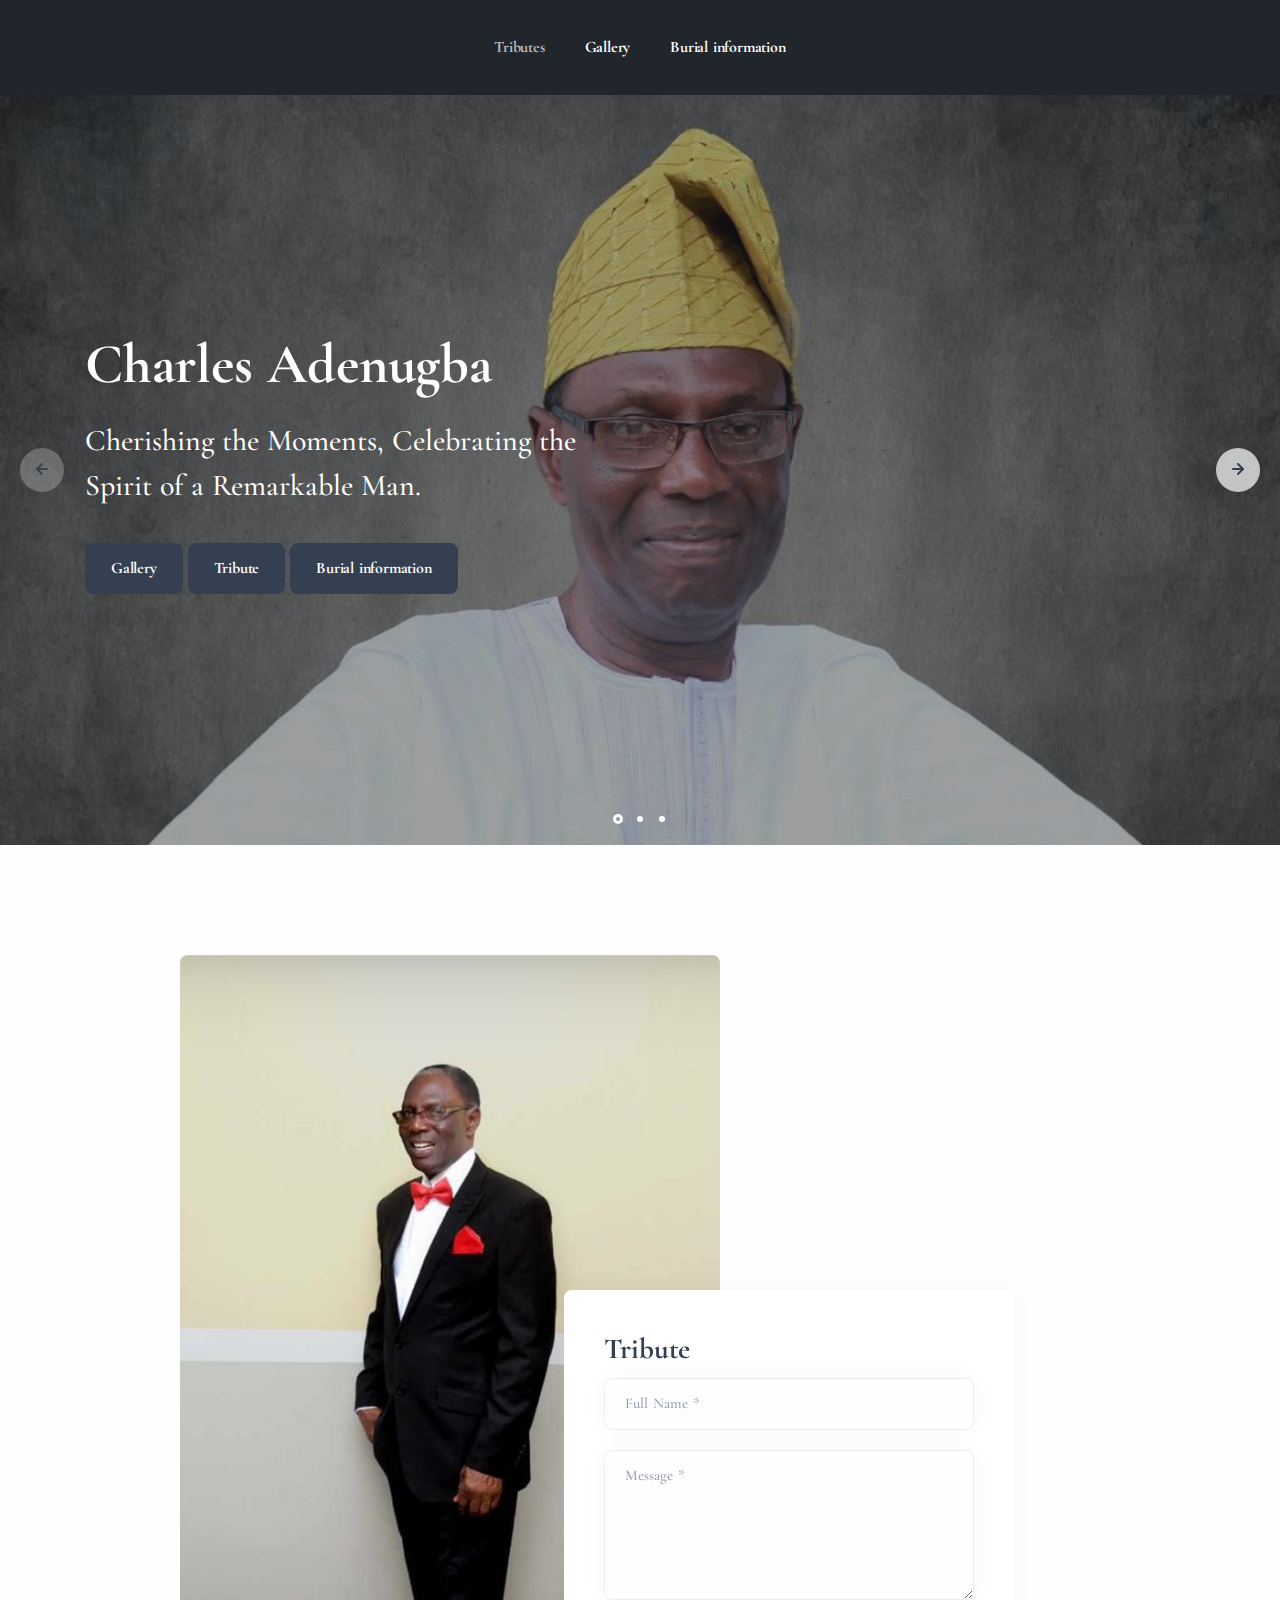
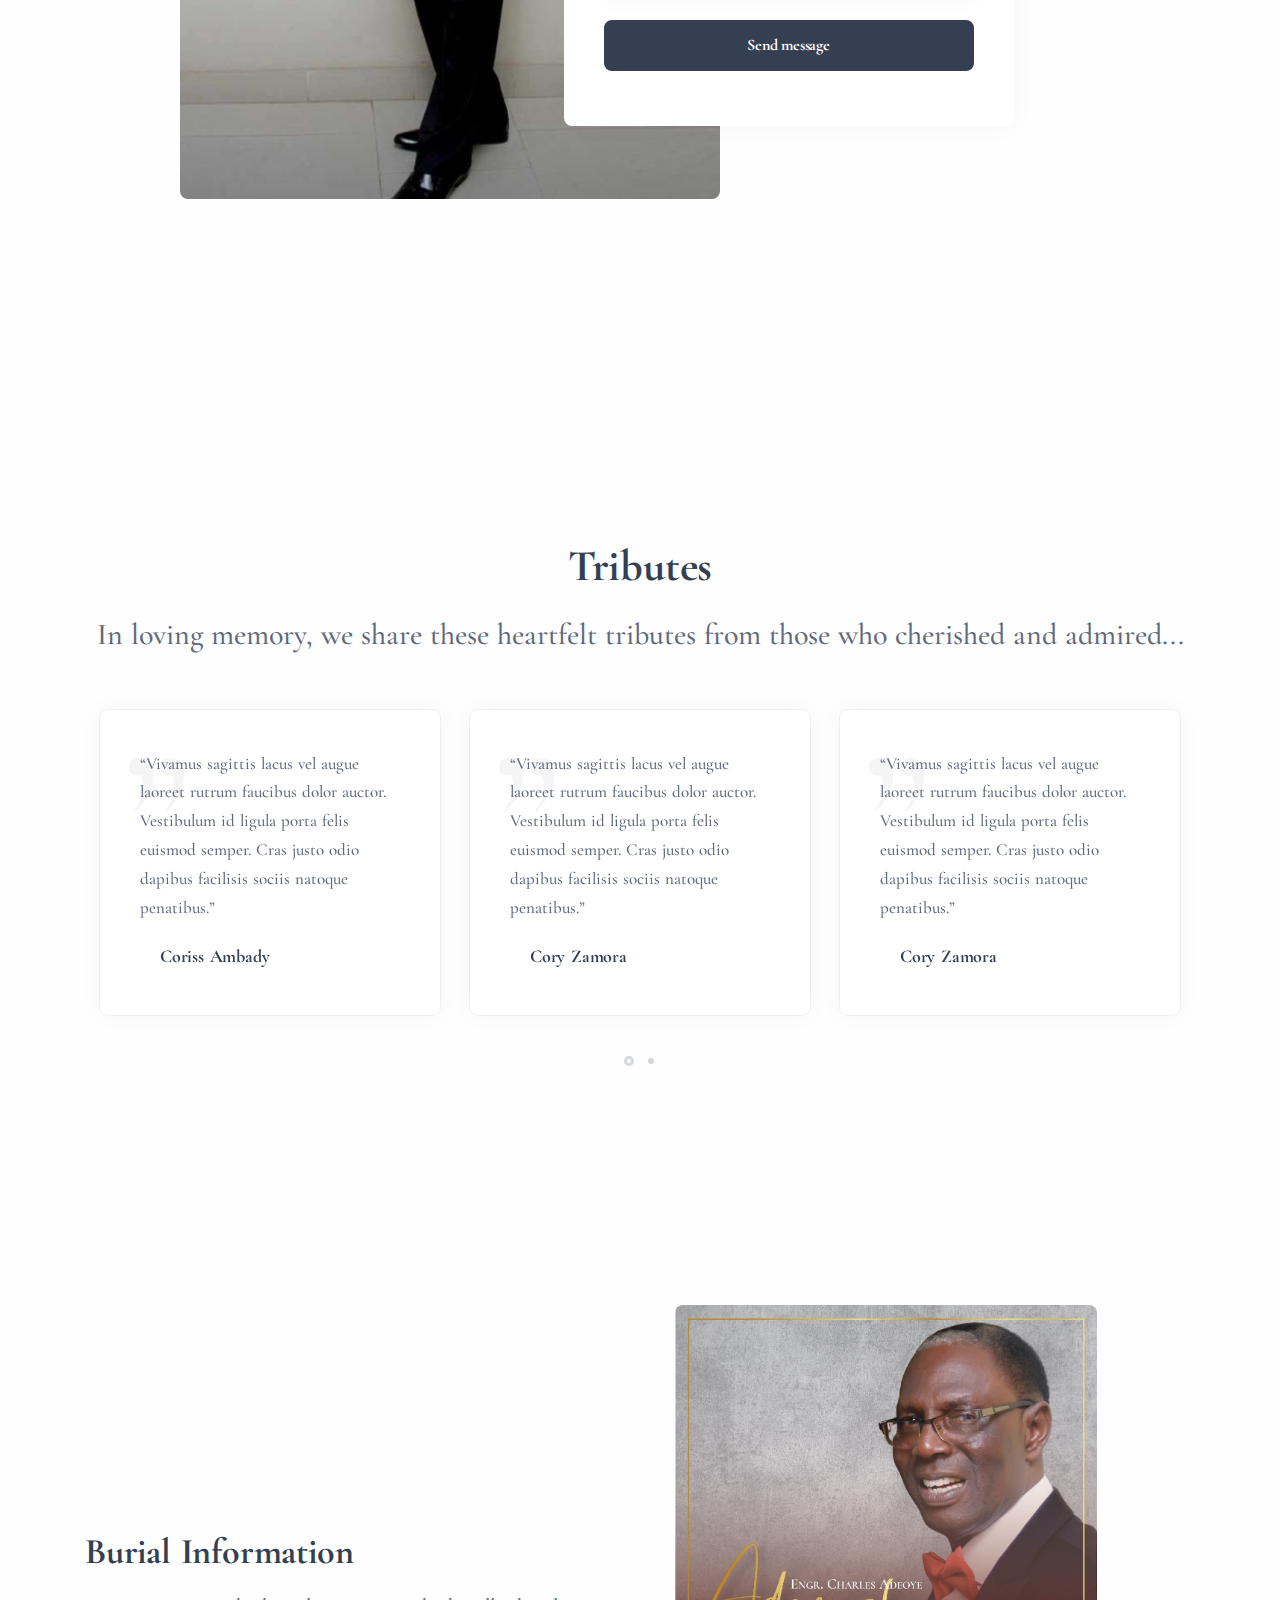
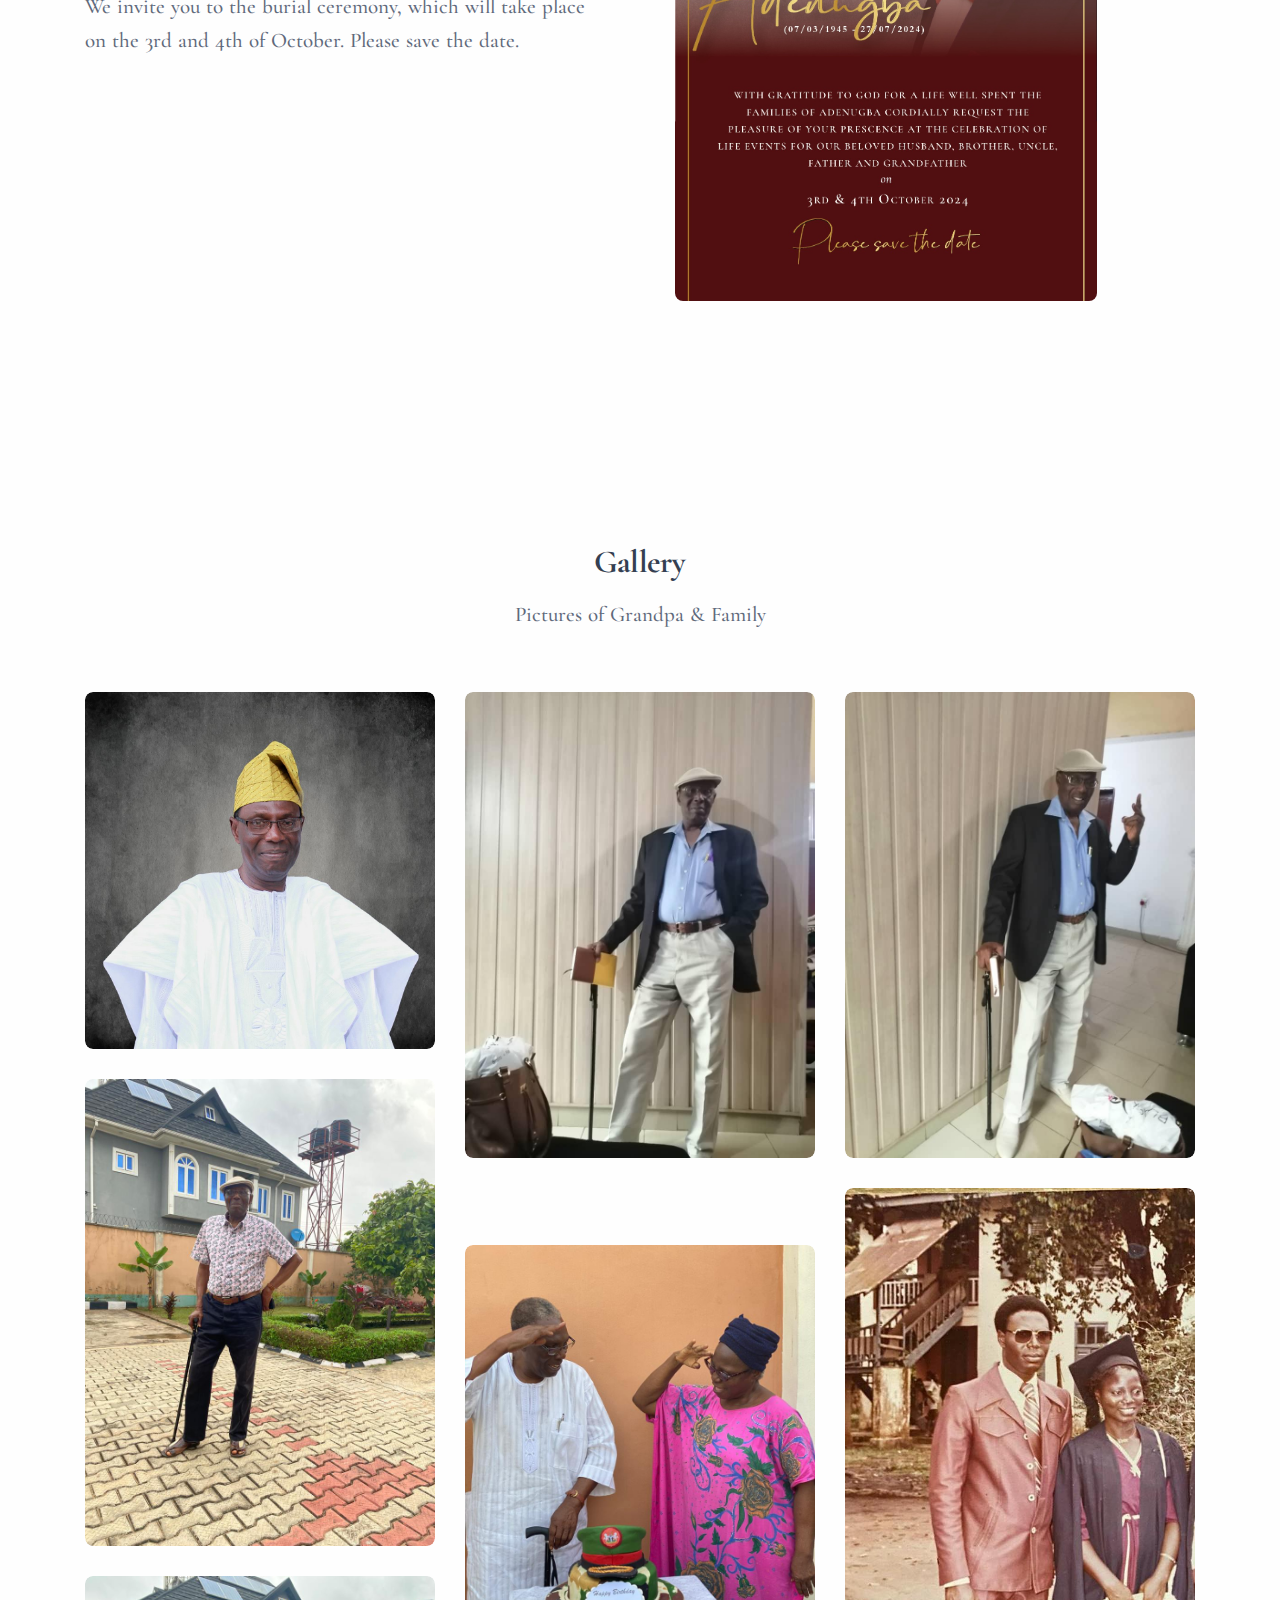
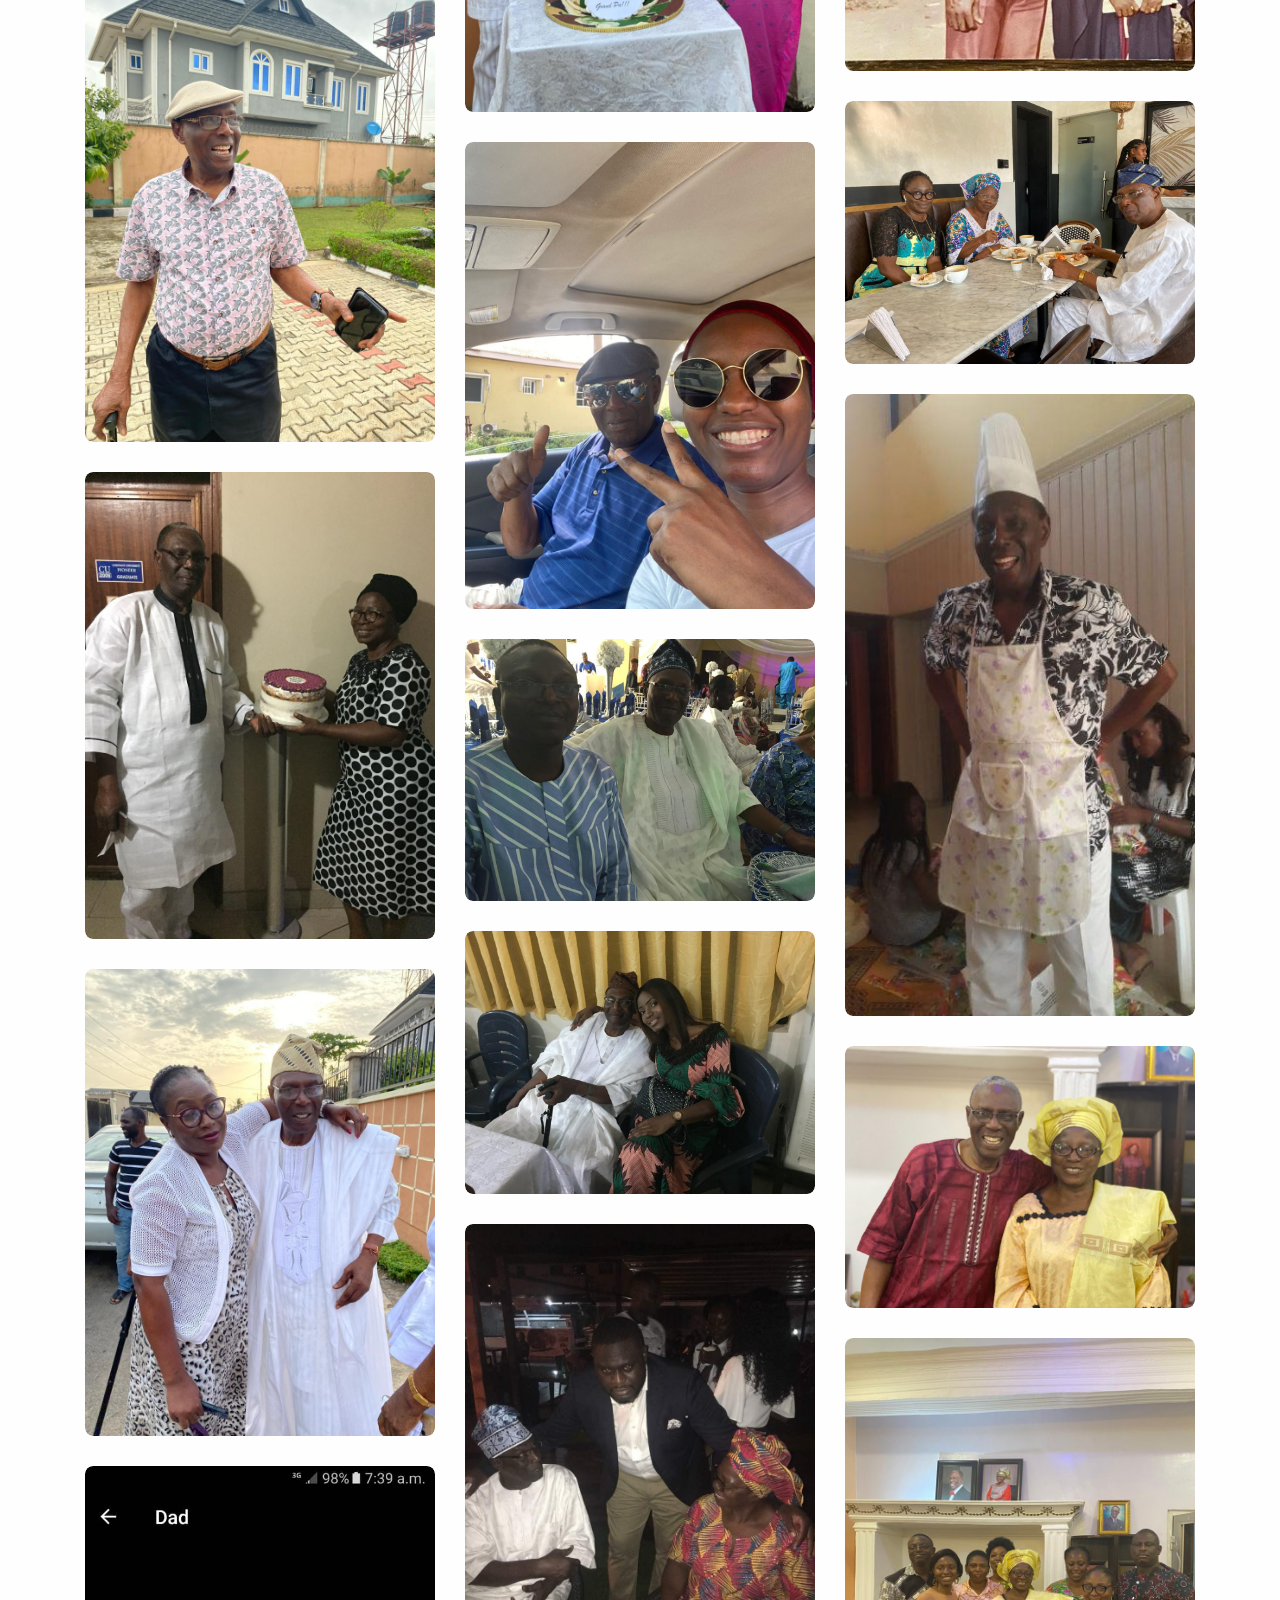
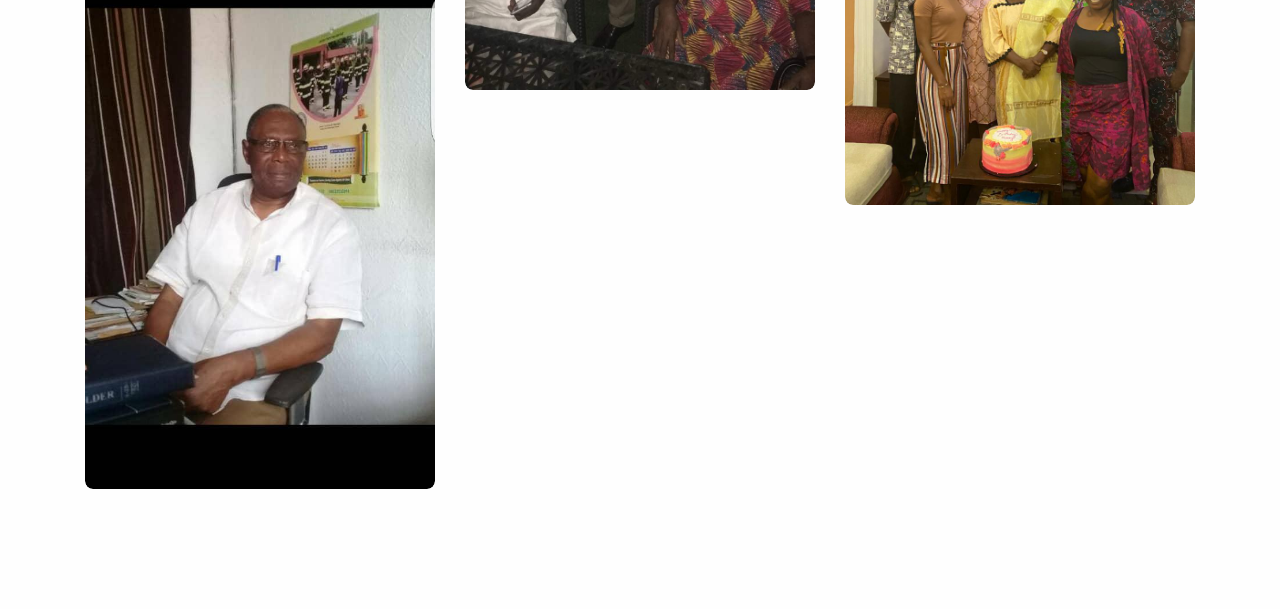
==== commit 4dc45577: "completed the page" ====
--- a/onepage.html
+++ b/onepage.html
@@ -11,35 +11,36 @@
 		<link rel="shortcut icon" href="./assets/img/favicon.png" />
 		<link rel="stylesheet" href="./assets/css/plugins.css" />
 		<link rel="stylesheet" href="./assets/css/style.css" />
-
+		<link rel="stylesheet" href="./assets/css/colors/navy.css" />
 	</head>
 
 	<body class="onepage">
 		<div class="content-wrapper">
 			<header class="wrapper bg-gray">
-				<nav class="navbar navbar-expand-lg center-logo transparent navbar-dark navbar-bg-dark">
+				<nav class="navbar navbar-expand-lg center-logo navbar-dark navbar-bg-dark">
 					<div class="container flex-lg-row flex-nowrap align-items-center">
 						<div class="navbar-brand w-100">
 							<a href="./index.html">
 								<!-- <img src="./assets/img/logo.png" srcset="./assets/img/logo@2x.png 2x" alt="" /> -->
-								 	
 							</a>
 						</div>
 						<div class="navbar-collapse offcanvas offcanvas-nav offcanvas-start">
 							<div class="offcanvas-header d-lg-none">
-							
 								<button type="button" class="btn-close btn-close-white" data-bs-dismiss="offcanvas" aria-label="Close"></button>
 							</div>
 							<div class="offcanvas-body ms-lg-auto d-flex flex-column h-100">
 								<ul class="navbar-nav">
-									<li class="nav-item"><a class="nav-link scroll active" href="#home">Tributes</a></li>
-									<li class="nav-item"><a class="nav-link scroll" href="#services">Gallery</a></li>
-									<li class="nav-item"><a class="nav-link scroll" href="#portfolio">Burial information</a></li>
-								
-
+									<li class="nav-item">
+										<a class="nav-link scroll active" href="#tributes">Tributes</a>
+									</li>
+									<li class="nav-item">
+										<a class="nav-link scroll" href="#gallery">Gallery</a>
+									</li>
+									<li class="nav-item">
+										<a class="nav-link scroll" href="#more-info">Burial information</a>
+									</li>
 								</ul>
 								<!-- /.navbar-nav -->
-								
 								<!-- /.offcanvas-footer -->
 							</div>
 							<!-- /.offcanvas-body -->
@@ -47,10 +48,10 @@
 						<!-- /.navbar-collapse -->
 						<div class="navbar-other w-100 d-flex ms-auto">
 							<ul class="navbar-nav flex-row align-items-center ms-auto">
-								
-								
 								<li class="nav-item d-lg-none">
-									<button class="hamburger offcanvas-nav-btn"><span></span></button>
+									<button class="hamburger offcanvas-nav-btn">
+										<span></span>
+									</button>
 								</li>
 							</ul>
 							<!-- /.navbar-nav -->
@@ -61,288 +62,594 @@
 				</nav>
 				<!-- /.navbar -->
 			</header>
-			 <section class="wrapper bg-dark">
-      <div class="swiper-container swiper-thumbs-container swiper-fullscreen nav-dark" data-margin="0" data-autoplay="true" data-autoplaytime="7000" data-nav="true" data-dots="false" data-items="1" data-thumbs="true">
-        <div class="swiper">
-          <div class="swiper-wrapper">
-            <div class="swiper-slide bg-overlay bg-overlay-400 bg-dark bg-image" data-image-src="./custom/IMG-20240818-WA0027.jpg"></div>
-            <div class="swiper-slide bg-overlay bg-overlay-400 bg-dark bg-image" data-image-src="./custom/IMG-20240818-WA0033.jpg"></div>
-            <div class="swiper-slide bg-overlay bg-overlay-400 bg-dark bg-image" data-image-src="./custom/IMG-20240818-WA0037.jpg"></div>
-            <div class="swiper-slide bg-overlay bg-overlay-400 bg-dark bg-image" data-image-src="./custom/IMG-20240818-WA0027.jpg"></div>
+			<!-- SWIPPER -->
+
+			<section class="wrapper bg-dark">
+				<div
+					class="swiper-container swiper-hero dots-over"
+					data-margin="0"
+					data-autoplay="true"
+					data-autoplaytime="7000"
+					data-nav="true"
+					data-dots="true"
+					data-items="1"
+				>
+					<div class="swiper">
+						<div class="swiper-wrapper">
+							<div class="swiper-slide bg-overlay bg-overlay-400 bg-dark bg-image" data-image-src="./custom/banner2.jpg">
+								<div class="container h-100">
+									<div class="row h-100">
+										<div
+											class="col-md-10 offset-md-1 col-lg-7 offset-lg-0 col-xl-6 col-xxl-5 text-center text-lg-start justify-content-center align-self-center align-items-start"
+										>
+											<h2 class="display-1 fs-56 mb-4 text-white animate__animated animate__slideInDown animate__delay-1s">
+												Charles Adenugba
+											</h2>
+											<p class="lead fs-30 lh-sm mb-7 text-white animate__animated animate__slideInRight animate__delay-2s">
+												Cherishing the Moments, Celebrating the Spirit of a Remarkable Man.
+											</p>
+											<div class="animate__animated animate__slideInUp animate__delay-1s">
+												<div class="button-group mt-4">
+													<a class="scroll btn btn-md btn-primary mb-3" href="#gallery">Gallery</a>
+													<a class="scroll btn btn-md btn-primary mb-3" href="#tributes">Tribute</a>
+													<a class="scroll btn btn-md btn-primary mb-3" href="#more-info">Burial information</a>
+												</div>
+											</div>
+										</div>
+										<!--/column -->
+									</div>
+									<!--/.row -->
+								</div>
+								<!--/.container -->
+							</div>
+							<!--/.swiper-slide -->
+
+							<!--/.swiper-slide -->
+							<div class="swiper-slide bg-overlay bg-overlay-400 bg-dark bg-image" data-image-src="./custom/bgall2.png">
+								<div class="container h-100">
+									<div class="row h-100">
+										<div
+											class="col-md-10 offset-md-1 col-lg-7 offset-lg-0 col-xl-6 col-xxl-5 text-center text-lg-start justify-content-center align-self-center align-items-start"
+										>
+											<h2 class="display-1 fs-56 mb-4 text-white animate__animated animate__slideInDown animate__delay-1s">
+												Charles Adenugba
+											</h2>
+											<p class="lead fs-30 lh-sm mb-7 text-white animate__animated animate__slideInRight animate__delay-2s">
+												Cherishing the Moments, Celebrating the Spirit of a Remarkable Man.
+											</p>
+											<div class="animate__animated animate__slideInUp animate__delay-1s">
+												<div class="button-group mt-4">
+													<a class="scroll btn btn-md btn-primary mb-3" href="#gallery">Gallery</a>
+													<a class="scroll btn btn-md btn-primary mb-3" href="#tributes">Tribute</a>
+													<a class="scroll btn btn-md btn-primary mb-3" href="#more-info">Burial information</a>
+												</div>
+											</div>
+										</div>
+										<!--/column -->
+									</div>
+									<!--/.row -->
+								</div>
+								<!--/.container -->
+							</div>
+							<div class="swiper-slide bg-overlay bg-overlay-400 bg-dark bg-image" data-image-src="./custom/bg.jpg">
+								<div class="container h-100">
+									<div class="row h-100">
+										<div
+											class="col-md-10 offset-md-1 col-lg-7 offset-lg-0 col-xl-6 col-xxl-5 text-center text-lg-start justify-content-center align-self-center align-items-start"
+										>
+											<h2 class="display-1 fs-56 mb-4 text-white animate__animated animate__slideInDown animate__delay-1s">
+												Charles Adenugba
+											</h2>
+											<p class="lead fs-30 lh-sm mb-7 text-white animate__animated animate__slideInRight animate__delay-2s">
+												Cherishing the Moments, Celebrating the Spirit of a Remarkable Man.
+											</p>
+											<div class="animate__animated animate__slideInUp animate__delay-1s">
+												<div class="button-group mt-4">
+													<a class="scroll btn btn-md btn-primary mb-3" href="#gallery">Gallery</a>
+													<a class="scroll btn btn-md btn-primary mb-3" href="#tributes">Tribute</a>
+													<a class="scroll btn btn-md btn-primary mb-3" href="#more-info">Burial information</a>
+												</div>
+											</div>
+										</div>
+										<!--/column -->
+									</div>
+									<!--/.row -->
+								</div>
+								<!--/.container -->
+							</div>
+							<!--/.swiper-slide -->
+						</div>
+						<!--/.swiper-wrapper -->
+					</div>
+					<!-- /.swiper -->
+				</div>
+				<!-- /.swiper-container -->
+			</section>
+
+			<!-- TRIBUTE -->
+			<section class="wrapper bg-light" id="tributes">
+				<div class="container pt-9 pt-md-11 pb-4 pb-md-16">
+					<div class="projects-overflow mt-md-10 mb-10 mb-lg-15">
+						<!-- /.project -->
+						<div class="project item">
+							<div class="row">
+								<figure class="col-lg-8 col-xl-6 offset-xl-1 rounded d-none d-md-block">
+									<img src="./custom/WhatsApp Image 2024-08-22 at 11.25.37_2b201f14.jpg" alt="" />
+								</figure>
+								<div class="project-details d-flex justify-content-center flex-column" style="right: 15%; bottom: 25%">
+									<div class="card shadow rellax" data-rellax-xs-speed="0" data-rellax-mobile-speed="0">
+										<div class="card-body">
+											<div class="post-header">
+												<h1>Tribute</h1>
+											</div>
+											<!-- /.post-header -->
+											<div class="post-content">
+												<form id="tributeForm" class="contact-form needs-validation" novalidate>
+													<div class="messages"></div>
+													<div class="row gx-4">
+														<div class="col-12">
+															<div class="form-floating mb-4">
+																<input
+																	id="form_name"
+																	type="text"
+																	name="name"
+																	class="form-control"
+																	placeholder="Jane"
+																	required
+																/>
+																<label for="form_name">Full Name *</label>
+																<div class="valid-feedback">Looks good!</div>
+																<div class="invalid-feedback">Please enter your Fullname.</div>
+															</div>
+														</div>
+														<div class="col-12">
+															<div class="form-floating mb-4">
+																<textarea
+																	id="form_message"
+																	name="message"
+																	class="form-control"
+																	placeholder="Your message"
+																	style="height: 150px"
+																	required
+																></textarea>
+																<label for="form_message">Message *</label>
+																<div class="valid-feedback">Looks good!</div>
+																<div class="invalid-feedback">Please enter your message.</div>
+															</div>
+														</div>
+														<div class="col-12 text-center">
+															<button type="submit" class="btn btn-primary btn-send mb-3 w-100">Send message</button>
+														</div>
+													</div>
+												</form>
+											</div>
+											<!-- /.post-content -->
+										</div>
+										<!-- /.card-body -->
+									</div>
+									<!-- /.card -->
+								</div>
+								<!-- /.project-details -->
+							</div>
+							<!-- /.row -->
+						</div>
+						<!-- /.project -->
+					</div>
+					<!-- /.projects-overflow -->
+
+					<!-- /nav -->
+				</div>
+				<!-- /.container -->
+			</section>
+			<!-- OTHER PEOPLES TRIBUTES -->
+
+			<section class="wrapper bg-light">
+				<div class="container py-6 py-md-16">
+					<h2 class="display-2 mb-3 text-center">Tributes</h2>
+					<p class="fs-30 text-center mb-6 px-md-16 px-lg-0">
+						In loving memory, we share these heartfelt tributes from those who cherished and admired...
+					</p>
+					<div class="position-relative">
+						<div
+							class="swiper-container dots-closer mb-6"
+							data-margin="0"
+							data-dots="true"
+							data-items-xl="3"
+							data-items-md="2"
+							data-items-xs="1"
+						>
+							<div class="swiper">
+								<div class="swiper-wrapper">
+									<div class="swiper-slide">
+										<div class="item-inner">
+											<div class="card">
+												<div class="card-body">
+													<blockquote class="icon mb-0">
+														<p>
+															“Vivamus sagittis lacus vel augue laoreet rutrum faucibus dolor auctor. Vestibulum id
+															ligula porta felis euismod semper. Cras justo odio dapibus facilisis sociis natoque
+															penatibus.”
+														</p>
+														<div class="blockquote-details">
+															<div class="info">
+																<h5 class="mb-1">Coriss Ambady</h5>
+															</div>
+														</div>
+													</blockquote>
+												</div>
+												<!-- /.card-body -->
+											</div>
+											<!-- /.card -->
+										</div>
+										<!-- /.item-inner -->
+									</div>
+									<!--/.swiper-slide -->
+									<div class="swiper-slide">
+										<div class="item-inner">
+											<div class="card">
+												<div class="card-body">
+													<blockquote class="icon mb-0">
+														<p>
+															“Vivamus sagittis lacus vel augue laoreet rutrum faucibus dolor auctor. Vestibulum id
+															ligula porta felis euismod semper. Cras justo odio dapibus facilisis sociis natoque
+															penatibus.”
+														</p>
+														<div class="blockquote-details">
+															<div class="info">
+																<h5 class="mb-1">Cory Zamora</h5>
+															</div>
+														</div>
+													</blockquote>
+												</div>
+												<!-- /.card-body -->
+											</div>
+											<!-- /.card -->
+										</div>
+										<!-- /.item-inner -->
+									</div>
+									<div class="swiper-slide">
+										<div class="item-inner">
+											<div class="card">
+												<div class="card-body">
+													<blockquote class="icon mb-0">
+														<p>
+															“Vivamus sagittis lacus vel augue laoreet rutrum faucibus dolor auctor. Vestibulum id
+															ligula porta felis euismod semper. Cras justo odio dapibus facilisis sociis natoque
+															penatibus.”
+														</p>
+														<div class="blockquote-details">
+															<div class="info">
+																<h5 class="mb-1">Cory Zamora</h5>
+															</div>
+														</div>
+													</blockquote>
+												</div>
+												<!-- /.card-body -->
+											</div>
+											<!-- /.card -->
+										</div>
+										<!-- /.item-inner -->
+									</div>
+									<div class="swiper-slide">
+										<div class="item-inner">
+											<div class="card">
+												<div class="card-body">
+													<blockquote class="icon mb-0">
+														<p>
+															“Vivamus sagittis lacus vel augue laoreet rutrum faucibus dolor auctor. Vestibulum id
+															ligula porta felis euismod semper. Cras justo odio dapibus facilisis sociis natoque
+															penatibus.”
+														</p>
+														<div class="blockquote-details">
+															<div class="info">
+																<h5 class="mb-1">Cory Zamora</h5>
+															</div>
+														</div>
+													</blockquote>
+												</div>
+												<!-- /.card-body -->
+											</div>
+											<!-- /.card -->
+										</div>
+										<!-- /.item-inner -->
+									</div>
+
+									<!--/.swiper-slide -->
+								</div>
+								<!--/.swiper-wrapper -->
+							</div>
+							<!-- /.swiper -->
+						</div>
+						<!-- /.swiper-container -->
+					</div>
+					<!-- /.position-relative -->
+				</div>
+				<!-- /.container -->
+			</section>
+			<!-- /section -->
+			<!-- 	MORE INFO -->
+			<section class="wrapper bg-light" id="more-info">
+				<div class="container py-14 py-md-16">
+					<div class="row gx-lg-8 gx-xl-12 gy-10 align-items-center">
+						<div class="col-md-8 col-lg-6 col-xl-5 order-lg-2 position-relative">
+							<figure class="rounded">
+								<img src="./custom/burialinfo.jpg" srcset="./custom/burialinfo.jpg" alt="" />
+							</figure>
+						</div>
+						<!--/column -->
+						<div class="col-lg-6">
+							<h2 class="display-4 mb-3">Burial Information</h2>
+							<p class="lead fs-lg mb-4">
+								We invite you to the burial ceremony, which will take place on the 3rd and 4th of October. Please save the date.
+							</p>
+
+							<!--/.row -->
+						</div>
+						<!--/column -->
+					</div>
+					<!--/.row -->
+				</div>
+				<!-- /.container -->
+			</section>
+			<!-- /section -->
+			<!-- GALLERY -->
+			<!-- /section -->
+			<section class="wrapper bg-light" id="gallery">
+				<div class="container py-14 py-md-16 text-center">
+					<div class="row">
+						<div class="col-lg-10 col-xl-8 col-xxl-7 mx-auto mb-8">
+							<h2 class="display-5 mb-3">Gallery</h2>
+							<p class="lead fs-lg">Pictures of Grandpa & Family</p>
+						</div>
+						<!-- /column -->
+					</div>
+					<!-- /.row -->
+					<div class="grid grid-view projects-masonry">
+						<div class="row gx-md-6 gy-6 isotope">
+							<div class="project item col-md-6 col-xl-4 drinks events">
+								<figure class="overlay overlay-1 rounded">
+									<a href="./custom/IMG-20240818-WA0027.jpg" data-glightbox data-gallery="shots-group">
+										<img src="./custom/IMG-20240818-WA0027.jpg" alt="" />
+									</a>
+									<figcaption>
+										<h5 class="from-top mb-0">Grandpa</h5>
+									</figcaption>
+								</figure>
+							</div>
+							<!-- /.project -->
+							<div class="project item col-md-6 col-xl-4 events">
+								<figure class="overlay overlay-1 rounded">
+									<a href="./custom/IMG-20240818-WA0028.jpg" data-glightbox data-gallery="shots-group">
+										<img src="./custom/IMG-20240818-WA0028.jpg" alt="" />
+									</a>
+									<figcaption></figcaption>
+								</figure>
+							</div>
+							<!-- /.project -->
+							<div class="project item col-md-6 col-xl-4 drinks foods">
+								<figure class="overlay overlay-1 rounded">
+									<a href="./custom/IMG-20240818-WA0029.jpg" data-glightbox data-gallery="shots-group">
+										<img src="./custom/IMG-20240818-WA0029.jpg" alt="" />
+									</a>
+									<figcaption></figcaption>
+								</figure>
+							</div>
+							<!-- /.project -->
+							<div class="project item col-md-6 col-xl-4 events">
+								<figure class="overlay overlay-1 rounded">
+									<a href="./custom/IMG-20240818-WA0030.jpg" data-glightbox data-gallery="shots-group">
+										<img src="./custom/IMG-20240818-WA0030.jpg" alt="" />
+									</a>
+									<figcaption></figcaption>
+								</figure>
+							</div>
+							<!-- /.project -->
+							<div class="project item col-md-6 col-xl-4 pastries events">
+								<figure class="overlay overlay-1 rounded">
+									<a href="./custom/IMG-20240818-WA0031.jpg" data-glightbox data-gallery="shots-group">
+										<img src="./custom/IMG-20240818-WA0031.jpg" alt="" />
+									</a>
+									<figcaption></figcaption>
+								</figure>
+							</div>
+							<!-- /.project -->
+							<div class="project item col-md-6 col-xl-4 foods">
+								<figure class="overlay overlay-1 rounded">
+									<a href="./custom/IMG-20240818-WA0032.jpg" data-glightbox data-gallery="shots-group">
+										<img src="./custom/IMG-20240818-WA0032.jpg" alt="" />
+									</a>
+									<figcaption></figcaption>
+								</figure>
+							</div>
+							<!-- /.project -->
+							<div class="project item col-md-6 col-xl-4 foods drinks">
+								<figure class="overlay overlay-1 rounded">
+									<a href="./custom/IMG-20240818-WA0033.jpg" data-glightbox data-gallery="shots-group">
+										<img src="./custom/IMG-20240818-WA0033.jpg" alt="" />
+									</a>
+									<figcaption></figcaption>
+								</figure>
+							</div>
+							<!-- /.project -->
+							<div class="project item col-md-6 col-xl-4 pastries">
+								<figure class="overlay overlay-1 rounded">
+									<a href="./custom/IMG-20240818-WA0034.jpg" data-glightbox data-gallery="shots-group">
+										<img src="./custom/IMG-20240818-WA0034.jpg" alt="" />
+									</a>
+									<figcaption></figcaption>
+								</figure>
+							</div>
+							<!-- /.project -->
+							<div class="project item col-md-6 col-xl-4 events">
+								<figure class="overlay overlay-1 rounded">
+									<a href="./custom/IMG-20240818-WA0035.jpg" data-glightbox data-gallery="shots-group">
+										<img src="./custom/IMG-20240818-WA0035.jpg" alt="" />
+									</a>
+									<figcaption></figcaption>
+								</figure>
+							</div>
+							<!-- /.project -->
+							<div class="project item col-md-6 col-xl-4 foods">
+								<figure class="overlay overlay-1 rounded">
+									<a href="./custom/IMG-20240818-WA0036.jpg" data-glightbox data-gallery="shots-group">
+										<img src="./custom/IMG-20240818-WA0036.jpg" alt="" />
+									</a>
+									<figcaption></figcaption>
+								</figure>
+							</div>
+							<!-- /.project -->
+							<div class="project item col-md-6 col-xl-4 drinks">
+								<figure class="overlay overlay-1 rounded">
+									<a href="./custom/IMG-20240818-WA0037.jpg" data-glightbox data-gallery="shots-group">
+										<img src="./custom/IMG-20240818-WA0037.jpg" alt="" />
+									</a>
+									<figcaption></figcaption>
+								</figure>
+							</div>
+							<!-- /.project -->
+							<div class="project item col-md-6 col-xl-4 foods">
+								<figure class="overlay overlay-1 rounded">
+									<a href="./custom/IMG-20240818-WA0038.jpg" data-glightbox data-gallery="shots-group">
+										<img src="./custom/IMG-20240818-WA0038.jpg" alt="" />
+									</a>
+									<figcaption></figcaption>
+								</figure>
+							</div>
+							<!-- /.project -->
+							<div class="project item col-md-6 col-xl-4 drinks">
+								<figure class="overlay overlay-1 rounded">
+									<a href="./custom/IMG-20240818-WA0039.jpg" data-glightbox data-gallery="shots-group">
+										<img src="./custom/IMG-20240818-WA0039.jpg" alt="" />
+									</a>
+									<figcaption></figcaption>
+								</figure>
+							</div>
+							<!-- /.project -->
+							<div class="project item col-md-6 col-xl-4 events">
+								<figure class="overlay overlay-1 rounded">
+									<a href="./custom/IMG-20240818-WA0040.jpg" data-glightbox data-gallery="shots-group">
+										<img src="./custom/IMG-20240818-WA0040.jpg" alt="" />
+									</a>
+									<figcaption></figcaption>
+								</figure>
+							</div>
+							<!-- /.project -->
+							<div class="project item col-md-6 col-xl-4 drinks">
+								<figure class="overlay overlay-1 rounded">
+									<a href="./custom/IMG-20240818-WA0041.jpg" data-glightbox data-gallery="shots-group">
+										<img src="./custom/IMG-20240818-WA0041.jpg" alt="" />
+									</a>
+									<figcaption></figcaption>
+								</figure>
+							</div>
+							<!-- /.project -->
+							<div class="project item col-md-6 col-xl-4 foods">
+								<figure class="overlay overlay-1 rounded">
+									<a href="./custom/IMG-20240818-WA0042.jpg" data-glightbox data-gallery="shots-group">
+										<img src="./custom/IMG-20240818-WA0042.jpg" alt="" />
+									</a>
+									<figcaption></figcaption>
+								</figure>
+							</div>
+							<!-- /.project -->
+							<div class="project item col-md-6 col-xl-4 events">
+								<figure class="overlay overlay-1 rounded">
+									<a href="./custom/IMG-20240818-WA0043.jpg" data-glightbox data-gallery="shots-group">
+										<img src="./custom/IMG-20240818-WA0043.jpg" alt="" />
+									</a>
+									<figcaption></figcaption>
+								</figure>
+							</div>
+							<!-- /.project -->
+							<div class="project item col-md-6 col-xl-4 foods">
+								<figure class="overlay overlay-1 rounded">
+									<a href="./custom/IMG-20240818-WA0044.jpg" data-glightbox data-gallery="shots-group">
+										<img src="./custom/IMG-20240818-WA0044.jpg" alt="" />
+									</a>
+									<figcaption></figcaption>
+								</figure>
+							</div>
+							<!-- /.project -->
+							<div class="project item col-md-6 col-xl-4 drinks">
+								<figure class="overlay overlay-1 rounded">
+									<a href="./custom/IMG-20240818-WA0045.jpg" data-glightbox data-gallery="shots-group">
+										<img src="./custom/IMG-20240818-WA0045.jpg" alt="" />
+									</a>
+									<figcaption></figcaption>
+								</figure>
+							</div>
+							<!-- /.project -->
+						</div>
+						<!-- /.row -->
+					</div>
+					<!-- /.grid -->
+
+					<!-- /.grid -->
+				</div>
+				<!-- /.container -->
+			</section>
+
+			<!-- /.content-wrapper -->
+			<div class="progress-wrap">
+				<svg class="progress-circle svg-content" width="100%" height="100%" viewBox="-1 -1 102 102">
+					<path d="M50,1 a49,49 0 0,1 0,98 a49,49 0 0,1 0,-98" />
+				</svg>
+			</div>
+			<script src="./assets/js/plugins.js"></script>
+			<script src="./assets/js/theme.js"></script>
+			<!-- <script>
+				document.getElementById("tributeForm").addEventListener("submit", function (event) {
+					event.preventDefault();
+
+					const name = document.getElementById("form_name").value.trim();
+					const message = document.getElementById("form_message").value.trim();
+
+					if (name && message) {
+						// Get existing tributes from localStorage
+						let tributes = JSON.parse(localStorage.getItem("tributes")) || [];
+
+						// Add new tribute
+						tributes.push({ name, message });
+
+						// Save back to localStorage
+						localStorage.setItem("tributes", JSON.stringify(tributes));
+
+						// Clear form fields
+						document.getElementById("form_name").value = "";
+						document.getElementById("form_message").value = "";
+
+						// Re-render tributes
+						//	renderTributes();
+
+						// Show success message
+						alert("Tribute submitted successfully!");
+					} else {
+						// Show error message
+						alert("Please fill out both fields.");
+					}
+				});
+
+				function renderTributes() {
+					const tributes = JSON.parse(localStorage.getItem("tributes")) || [];
+					const tributeContainer = document.getElementById("tributeContainer");
+					tributeContainer.innerHTML = "";
+
+					tributes.forEach((tribute) => {
+						const tributeCard = `
+        <div class="card mb-3">
+          <div class="card-body">
+            <h5 class="card-title">${tribute.name}</h5>
+            <p class="card-text">${tribute.message}</p>
           </div>
-          <!--/.swiper-wrapper -->
         </div>
-        <!-- /.swiper -->
-      
-        <!-- /.swiper -->
-        <div class="swiper-static">
-          <div class="container h-100 d-flex align-items-center justify-content-center">
-            <div class="row">
-              <div class="col-lg-8 mx-auto mt-n10 text-center">
-                <h1 class="fs-19 text-uppercase ls-xl text-white mb-3 animate__animated animate__zoomIn animate__delay-1s">Grandpa</h1>
-                <h2 class="display-1 fs-60 text-white mb-0 animate__animated animate__zoomIn animate__delay-2s">couples & wedding photographer</h2>
-              </div>
-              <!-- /column -->
-            </div>
-            <!-- /.row -->
-          </div>
-          <!-- /.container -->
-        </div>
-        <!-- /.swiper-static -->
-      </div>
-      <!-- /.swiper-container -->
-    </section>
-<section class="wrapper bg-light">
-  <div class="container py-14 py-md-16 text-center">
-    <div class="row">
-      <div class="col-lg-10 col-xl-8 col-xxl-7 mx-auto mb-8">
-        <h2 class="display-5 mb-3">Gallery</h2>
-        <p class="lead fs-lg">Pictures of Grandpa</p>
-      </div>
-      <!-- /column -->
-    </div>
-    <!-- /.row -->
-    <div class="grid grid-view projects-masonry">
-      <div class="isotope-filter filter mb-10">
-        <ul>
-          <li><a class="filter-item active" data-filter="*">All</a></li>
-          <li><a class="filter-item" data-filter=".foods">With</a></li>
-          <li><a class="filter-item" data-filter=".drinks">Drinks</a></li>
-          <li><a class="filter-item" data-filter=".events">Events</a></li>
-          <li><a class="filter-item" data-filter=".pastries">Pastries</a></li>
-        </ul>
-      </div>
-      <div class="row gx-md-6 gy-6 isotope">
-        <div class="project item col-md-6 col-xl-4 drinks events">
-          <figure class="overlay overlay-1 rounded">
-            <a href="./custom/IMG-20240818-WA0027.jpg" data-glightbox data-gallery="shots-group">
-              <img src="./custom/IMG-20240818-WA0027.jpg" alt="" />
-            </a>
-			
-            <figcaption>
-              <h5 class="from-top mb-0">Grandpa</h5>
-            </figcaption>
-          </figure>
-        </div>
-        <!-- /.project -->
-        <div class="project item col-md-6 col-xl-4 events">
-          <figure class="overlay overlay-1 rounded">
-            <a href="./custom/IMG-20240818-WA0028.jpg" data-glightbox data-gallery="shots-group">
-              <img src="./custom/IMG-20240818-WA0028.jpg" alt="" />
-            </a>
-            <figcaption></figcaption>
-          </figure>
-        </div>
-        <!-- /.project -->
-        <div class="project item col-md-6 col-xl-4 drinks foods">
-          <figure class="overlay overlay-1 rounded">
-            <a href="./custom/IMG-20240818-WA0029.jpg" data-glightbox data-gallery="shots-group">
-              <img src="./custom/IMG-20240818-WA0029.jpg" alt="" />
-            </a>
-            <figcaption></figcaption>
-          </figure>
-        </div>
-        <!-- /.project -->
-        <div class="project item col-md-6 col-xl-4 events">
-          <figure class="overlay overlay-1 rounded">
-            <a href="./custom/IMG-20240818-WA0030.jpg" data-glightbox data-gallery="shots-group">
-              <img src="./custom/IMG-20240818-WA0030.jpg" alt="" />
-            </a>
-            <figcaption></figcaption>
-          </figure>
-        </div>
-        <!-- /.project -->
-        <div class="project item col-md-6 col-xl-4 pastries events">
-          <figure class="overlay overlay-1 rounded">
-            <a href="./custom/IMG-20240818-WA0031.jpg" data-glightbox data-gallery="shots-group">
-              <img src="./custom/IMG-20240818-WA0031.jpg" alt="" />
-            </a>
-            <figcaption></figcaption>
-          </figure>
-        </div>
-        <!-- /.project -->
-        <div class="project item col-md-6 col-xl-4 foods">
-          <figure class="overlay overlay-1 rounded">
-            <a href="./custom/IMG-20240818-WA0032.jpg" data-glightbox data-gallery="shots-group">
-              <img src="./custom/IMG-20240818-WA0032.jpg" alt="" />
-            </a>
-            <figcaption></figcaption>
-          </figure>
-        </div>
-        <!-- /.project -->
-        <div class="project item col-md-6 col-xl-4 foods drinks">
-          <figure class="overlay overlay-1 rounded">
-            <a href="./custom/IMG-20240818-WA0033.jpg" data-glightbox data-gallery="shots-group">
-              <img src="./custom/IMG-20240818-WA0033.jpg" alt="" />
-            </a>
-            <figcaption></figcaption>
-          </figure>
-        </div>
-        <!-- /.project -->
-        <div class="project item col-md-6 col-xl-4 pastries">
-          <figure class="overlay overlay-1 rounded">
-            <a href="./custom/IMG-20240818-WA0034.jpg" data-glightbox data-gallery="shots-group">
-              <img src="./custom/IMG-20240818-WA0034.jpg" alt="" />
-            </a>
-            <figcaption></figcaption>
-          </figure>
-        </div>
-        <!-- /.project -->
-        <div class="project item col-md-6 col-xl-4 events">
-          <figure class="overlay overlay-1 rounded">
-            <a href="./custom/IMG-20240818-WA0035.jpg" data-glightbox data-gallery="shots-group">
-              <img src="./custom/IMG-20240818-WA0035.jpg" alt="" />
-            </a>
-            <figcaption></figcaption>
-          </figure>
-        </div>
-        <!-- /.project -->
-        <div class="project item col-md-6 col-xl-4 foods">
-          <figure class="overlay overlay-1 rounded">
-            <a href="./custom/IMG-20240818-WA0036.jpg" data-glightbox data-gallery="shots-group">
-              <img src="./custom/IMG-20240818-WA0036.jpg" alt="" />
-            </a>
-            <figcaption></figcaption>
-          </figure>
-        </div>
-        <!-- /.project -->
-        <div class="project item col-md-6 col-xl-4 drinks">
-          <figure class="overlay overlay-1 rounded">
-            <a href="./custom/IMG-20240818-WA0037.jpg" data-glightbox data-gallery="shots-group">
-              <img src="./custom/IMG-20240818-WA0037.jpg" alt="" />
-            </a>
-            <figcaption></figcaption>
-          </figure>
-        </div>
-        <!-- /.project -->
-        <div class="project item col-md-6 col-xl-4 foods">
-          <figure class="overlay overlay-1 rounded">
-            <a href="./custom/IMG-20240818-WA0038.jpg" data-glightbox data-gallery="shots-group">
-              <img src="./custom/IMG-20240818-WA0038.jpg" alt="" />
-            </a>
-            <figcaption></figcaption>
-          </figure>
-        </div>
-        <!-- /.project -->
-        <div class="project item col-md-6 col-xl-4 drinks">
-          <figure class="overlay overlay-1 rounded">
-            <a href="./custom/IMG-20240818-WA0039.jpg" data-glightbox data-gallery="shots-group">
-              <img src="./custom/IMG-20240818-WA0039.jpg" alt="" />
-            </a>
-            <figcaption></figcaption>
-          </figure>
-        </div>
-        <!-- /.project -->
-        <div class="project item col-md-6 col-xl-4 events">
-          <figure class="overlay overlay-1 rounded">
-            <a href="./custom/IMG-20240818-WA0040.jpg" data-glightbox data-gallery="shots-group">
-              <img src="./custom/IMG-20240818-WA0040.jpg" alt="" />
-            </a>
-            <figcaption></figcaption>
-          </figure>
-        </div>
-        <!-- /.project -->
-        <div class="project item col-md-6 col-xl-4 drinks">
-          <figure class="overlay overlay-1 rounded">
-            <a href="./custom/IMG-20240818-WA0041.jpg" data-glightbox data-gallery="shots-group">
-              <img src="./custom/IMG-20240818-WA0041.jpg" alt="" />
-            </a>
-            <figcaption></figcaption>
-          </figure>
-        </div>
-        <!-- /.project -->
-        <div class="project item col-md-6 col-xl-4 foods">
-          <figure class="overlay overlay-1 rounded">
-            <a href="./custom/IMG-20240818-WA0042.jpg" data-glightbox data-gallery="shots-group">
-              <img src="./custom/IMG-20240818-WA0042.jpg" alt="" />
-            </a>
-            <figcaption></figcaption>
-          </figure>
-        </div>
-        <!-- /.project -->
-        <div class="project item col-md-6 col-xl-4 events">
-          <figure class="overlay overlay-1 rounded">
-            <a href="./custom/IMG-20240818-WA0043.jpg" data-glightbox data-gallery="shots-group">
-              <img src="./custom/IMG-20240818-WA0043.jpg" alt="" />
-            </a>
-            <figcaption></figcaption>
-          </figure>
-        </div>
-        <!-- /.project -->
-        <div class="project item col-md-6 col-xl-4 foods">
-          <figure class="overlay overlay-1 rounded">
-            <a href="./custom/IMG-20240818-WA0044.jpg" data-glightbox data-gallery="shots-group">
-              <img src="./custom/IMG-20240818-WA0044.jpg" alt="" />
-            </a>
-            <figcaption></figcaption>
-          </figure>
-        </div>
-        <!-- /.project -->
-        <div class="project item col-md-6 col-xl-4 drinks">
-          <figure class="overlay overlay-1 rounded">
-            <a href="./custom/IMG-20240818-WA0045.jpg" data-glightbox data-gallery="shots-group">
-              <img src="./custom/IMG-20240818-WA0045.jpg" alt="" />
-            </a>
-            <figcaption></figcaption>
-          </figure>
-        </div>
-        <!-- /.project -->
-        <div class="project item col-md-6 col-xl-4 foods">
-          <figure class="overlay overlay-1 rounded">
-            <a href="./custom/IMG-20240818-WA0046.jpg" data-glightbox data-gallery="shots-group">
-              <img src="./custom/IMG-20240818-WA0046.jpg" alt="" />
-            </a>
-            <figcaption></figcaption>
-          </figure>
-        </div>
-        <!-- /.project -->
-        <div class="project item col-md-6 col-xl-4 foods">
-          <figure class="overlay overlay-1 rounded">
-            <a href="./custom/IMG-20240818-WA0047.jpg" data-glightbox data-gallery="shots-group">
-              <img src="./custom/IMG-20240818-WA0047.jpg" alt="" />
-            </a>
-            <figcaption></figcaption>
-          </figure>
-        </div>
-        <!-- /.project -->
-        <div class="project item col-md-6 col-xl-4 pastries">
-          <figure class="overlay overlay-1 rounded">
-            <a href="./custom/IMG-20240818-WA0048.jpg" data-glightbox data-gallery="shots-group">
-              <img src="./custom/IMG-20240818-WA0048.jpg" alt="" />
-            </a>
-            <figcaption></figcaption>
-          </figure>
-        </div>
-        <!-- /.project -->
-        <div class="project item col-md-6 col-xl-4 pastries">
-          <figure class="overlay overlay-1 rounded">
-            <a href="./custom/IMG-20240818-WA0049.jpg" data-glightbox data-gallery="shots-group">
-              <img src="./custom/IMG-20240818-WA0049.jpg" alt="" />
-            </a>
-            <figcaption></figcaption>
-          </figure>
-        </div>
-        <!-- /.project -->
-      </div>
-      <!-- /.row -->
-    </div>
-    <!-- /.grid -->
-  </div>
-  <!-- /.container -->
-</section>
-
-<!-- /section -->
-		
-			
-			
-			<!-- /.content-wrapper -->
-	
-		<div class="progress-wrap">
-			<svg class="progress-circle svg-content" width="100%" height="100%" viewBox="-1 -1 102 102">
-				<path d="M50,1 a49,49 0 0,1 0,98 a49,49 0 0,1 0,-98" />
-			</svg>
+      `;
+						tributeContainer.innerHTML += tributeCard;
+					});
+				}
+
+				// Render tributes on page load
+				document.addEventListener("DOMContentLoaded", renderTributes);
+			</script> -->
 		</div>
-		<script src="./assets/js/plugins.js"></script>
-		<script src="./assets/js/theme.js"></script>
 	</body>
 </html>
--- a/assets/css/style.css
+++ b/assets/css/style.css
@@ -6,190 +6,192 @@
 Author:		elemis
 */
 @import url("https://fonts.googleapis.com/css2?family=Manrope:wght@400;500;700");
+@import url("https://fonts.googleapis.com/css2?family=Great+Vibes&display=swap");
+@import url('https://fonts.googleapis.com/css2?family=Cormorant+Garamond:ital,wght@0,300;0,400;0,500;0,600;0,700;1,300;1,400;1,500;1,600;1,700&display=swap');
 :root {
-  --bs-gray-100: #fefefe;
-  --bs-gray-200: #f6f7f9;
-  --bs-gray-300: #cacaca;
-  --bs-gray-400: #aab0bc;
-  --bs-gray-500: #959ca9;
-  --bs-gray-600: #60697b;
-  --bs-gray-700: #2f353a;
-  --bs-gray-800: #21262c;
-  --bs-gray-900: #1e2228;
-  --bs-blue: #3f78e0;
-  --bs-sky: #5eb9f0;
-  --bs-purple: #747ed1;
-  --bs-grape: #605dba;
-  --bs-violet: #a07cc5;
-  --bs-pink: #d16b86;
-  --bs-fuchsia: #e668b3;
-  --bs-red: #dd1111;
-  --bs-orange: #f78b77;
-  --bs-yellow: #fab758;
-  --bs-green: #45c4a0;
-  --bs-leaf: #7cb798;
-  --bs-aqua: #54a8c7;
-  --bs-navy: #343f52;
-  --bs-ash: #9499a3;
-  --bs-white: #fff;
-  --bs-light: #fefefe;
-  --bs-gray: #f6f7f9;
-  --bs-dark: #262b32;
-  --bs-primary: #3f78e0;
-  --bs-secondary: #aab0bc;
-  --bs-success: #45c4a0;
-  --bs-info: #54a8c7;
-  --bs-warning: #fab758;
-  --bs-danger: #dd1111;
-  --bs-blue-rgb: 63, 120, 224;
-  --bs-sky-rgb: 94, 185, 240;
-  --bs-purple-rgb: 116, 126, 209;
-  --bs-grape-rgb: 96, 93, 186;
-  --bs-violet-rgb: 160, 124, 197;
-  --bs-pink-rgb: 209, 107, 134;
-  --bs-fuchsia-rgb: 230, 104, 179;
-  --bs-red-rgb: 226, 98, 107;
-  --bs-orange-rgb: 247, 139, 119;
-  --bs-yellow-rgb: 250, 183, 88;
-  --bs-green-rgb: 69, 196, 160;
-  --bs-leaf-rgb: 124, 183, 152;
-  --bs-aqua-rgb: 84, 168, 199;
-  --bs-navy-rgb: 52, 63, 82;
-  --bs-ash-rgb: 148, 153, 163;
-  --bs-white-rgb: 255, 255, 255;
-  --bs-light-rgb: 254, 254, 254;
-  --bs-gray-rgb: 246, 247, 249;
-  --bs-dark-rgb: 38, 43, 50;
-  --bs-primary-rgb: 63, 120, 224;
-  --bs-secondary-rgb: 170, 176, 188;
-  --bs-success-rgb: 69, 196, 160;
-  --bs-info-rgb: 84, 168, 199;
-  --bs-warning-rgb: 250, 183, 88;
-  --bs-danger-rgb: 226, 98, 107;
-  --bs-dropbox: #007bdf;
-  --bs-dribbble: #e94d88;
-  --bs-google-drive-alt: #1b9f5e;
-  --bs-facebook-f: #4470cf;
-  --bs-instagram: #d53581;
-  --bs-line: #0fab10;
-  --bs-facebook-messenger: #007ff8;
-  --bs-black-berry: #272727;
-  --bs-linkedin: #3393c1;
-  --bs-intercom: #2e88f8;
-  --bs-facebook: #4470cf;
-  --bs-youtube: #c8312b;
-  --bs-apple: #1a1919;
-  --bs-visual-studio: #6b61be;
-  --bs-twitter: #5daed5;
-  --bs-snapchat-ghost: #f7c31a;
-  --bs-slack: #d4135c;
-  --bs-tumblr-square: #5d82a4;
-  --bs-medium-m: #00c364;
-  --bs-tumblr: #5d82a4;
-  --bs-adobe: #e61f26;
-  --bs-whatsapp: #00a859;
-  --bs-500-px: #00a6df;
-  --bs-snapchat-square: #f7c31a;
-  --bs-behance: #0057ff;
-  --bs-instagram-alt: #d53581;
-  --bs-github-alt: #4073a6;
-  --bs-linkedin-alt: #3393c1;
-  --bs-slack-alt: #d4135c;
-  --bs-google: #e44134;
-  --bs-google-play: #e44134;
-  --bs-google-drive: #1b9f5e;
-  --bs-vuejs-alt: #3fb37f;
-  --bs-google-hangouts: #109956;
-  --bs-vuejs: #3fb37f;
-  --bs-java-script: #f0d91d;
-  --bs-paypal: #0089cc;
-  --bs-reddit-alien-alt: #f84300;
-  --bs-android-alt: #97c03d;
-  --bs-github: #4073a6;
-  --bs-android: #97c03d;
-  --bs-amazon: #f79400;
-  --bs-adobe-alt: #e61f26;
-  --bs-master-card: #f0931d;
-  --bs-opera-alt: #e33737;
-  --bs-css3-alt: #006db6;
-  --bs-opera: #e33737;
-  --bs-css3: #006db6;
-  --bs-twitter-alt: #5daed5;
-  --bs-intercom-alt: #2e88f8;
-  --bs-swiggy: #f88a2d;
-  --bs-snapchat-alt: #f7c31a;
-  --bs-tumblr-alt: #5d82a4;
-  --bs-facebook-messenger-alt: #007ff8;
-  --bs-bitcoin-alt: #f38633;
-  --bs-google-hangouts-alt: #109956;
-  --bs-blogger: #e86733;
-  --bs-blogger-alt: #e86733;
-  --bs-bitcoin: #f38633;
-  --bs-behance-alt: #0057ff;
-  --bs-apple-alt: #1a1919;
-  --bs-react: #00d1f7;
-  --bs-telegram: #2caef0;
-  --bs-vk-alt: #4f7db3;
-  --bs-vk: #4f7db3;
-  --bs-skype: #2ebbf0;
-  --bs-skype-alt: #2ebbf0;
-  --bs-telegram-alt: #2caef0;
-  --bs-white-rgb: 255, 255, 255;
-  --bs-black-rgb: 0, 0, 0;
-  --bs-body-color-rgb: 96, 105, 123;
-  --bs-body-bg-rgb: 254, 254, 254;
-  --bs-font-sans-serif: "Manrope", sans-serif;
-  --bs-font-monospace: SFMono-Regular, Menlo, Monaco, Consolas, "Liberation Mono", "Courier New", monospace;
-  --bs-gradient: linear-gradient(180deg, rgba(255, 255, 255, 0.15), rgba(255, 255, 255, 0));
-  --bs-root-font-size: 20px;
-  --bs-body-font-family: var(--bs-font-sans-serif);
-  --bs-body-font-size: 0.8rem;
-  --bs-body-font-weight: 500;
-  --bs-body-line-height: 1.7;
-  --bs-body-color: #60697b;
-  --bs-body-bg: #fefefe;
-  --bs-border-width: 1px;
-  --bs-border-style: solid;
-  --bs-border-color: #cacaca;
-  --bs-border-color-translucent: rgba(0, 0, 0, 0.175);
-  --bs-border-radius: 0.4rem;
-  --bs-border-radius-sm: 0.2rem;
-  --bs-border-radius-lg: 0.4rem;
-  --bs-border-radius-xl: 0.8rem;
-  --bs-border-radius-2xl: 2rem;
-  --bs-border-radius-pill: 50rem;
-  --bs-heading-color: #343f52;
-  --bs-link-color: #3f78e0;
-  --bs-link-hover-color: #3f78e0;
-  --bs-code-color: #60697b;
-  --bs-highlight-bg: #fef1de;
+	--bs-gray-100: #fefefe;
+	--bs-gray-200: #f6f7f9;
+	--bs-gray-300: #cacaca;
+	--bs-gray-400: #aab0bc;
+	--bs-gray-500: #959ca9;
+	--bs-gray-600: #60697b;
+	--bs-gray-700: #2f353a;
+	--bs-gray-800: #21262c;
+	--bs-gray-900: #1e2228;
+	--bs-blue: #3f78e0;
+	--bs-sky: #5eb9f0;
+	--bs-purple: #747ed1;
+	--bs-grape: #605dba;
+	--bs-violet: #a07cc5;
+	--bs-pink: #d16b86;
+	--bs-fuchsia: #e668b3;
+	--bs-red: #dd1111;
+	--bs-orange: #f78b77;
+	--bs-yellow: #fab758;
+	--bs-green: #45c4a0;
+	--bs-leaf: #7cb798;
+	--bs-aqua: #54a8c7;
+	--bs-navy: #343f52;
+	--bs-ash: #9499a3;
+	--bs-white: #fff;
+	--bs-light: #fefefe;
+	--bs-gray: #f6f7f9;
+	--bs-dark: #262b32;
+	--bs-primary: #3f78e0;
+	--bs-secondary: #aab0bc;
+	--bs-success: #45c4a0;
+	--bs-info: #54a8c7;
+	--bs-warning: #fab758;
+	--bs-danger: #dd1111;
+	--bs-blue-rgb: 63, 120, 224;
+	--bs-sky-rgb: 94, 185, 240;
+	--bs-purple-rgb: 116, 126, 209;
+	--bs-grape-rgb: 96, 93, 186;
+	--bs-violet-rgb: 160, 124, 197;
+	--bs-pink-rgb: 209, 107, 134;
+	--bs-fuchsia-rgb: 230, 104, 179;
+	--bs-red-rgb: 226, 98, 107;
+	--bs-orange-rgb: 247, 139, 119;
+	--bs-yellow-rgb: 250, 183, 88;
+	--bs-green-rgb: 69, 196, 160;
+	--bs-leaf-rgb: 124, 183, 152;
+	--bs-aqua-rgb: 84, 168, 199;
+	--bs-navy-rgb: 52, 63, 82;
+	--bs-ash-rgb: 148, 153, 163;
+	--bs-white-rgb: 255, 255, 255;
+	--bs-light-rgb: 254, 254, 254;
+	--bs-gray-rgb: 246, 247, 249;
+	--bs-dark-rgb: 38, 43, 50;
+	--bs-primary-rgb: 63, 120, 224;
+	--bs-secondary-rgb: 170, 176, 188;
+	--bs-success-rgb: 69, 196, 160;
+	--bs-info-rgb: 84, 168, 199;
+	--bs-warning-rgb: 250, 183, 88;
+	--bs-danger-rgb: 226, 98, 107;
+	--bs-dropbox: #007bdf;
+	--bs-dribbble: #e94d88;
+	--bs-google-drive-alt: #1b9f5e;
+	--bs-facebook-f: #4470cf;
+	--bs-instagram: #d53581;
+	--bs-line: #0fab10;
+	--bs-facebook-messenger: #007ff8;
+	--bs-black-berry: #272727;
+	--bs-linkedin: #3393c1;
+	--bs-intercom: #2e88f8;
+	--bs-facebook: #4470cf;
+	--bs-youtube: #c8312b;
+	--bs-apple: #1a1919;
+	--bs-visual-studio: #6b61be;
+	--bs-twitter: #5daed5;
+	--bs-snapchat-ghost: #f7c31a;
+	--bs-slack: #d4135c;
+	--bs-tumblr-square: #5d82a4;
+	--bs-medium-m: #00c364;
+	--bs-tumblr: #5d82a4;
+	--bs-adobe: #e61f26;
+	--bs-whatsapp: #00a859;
+	--bs-500-px: #00a6df;
+	--bs-snapchat-square: #f7c31a;
+	--bs-behance: #0057ff;
+	--bs-instagram-alt: #d53581;
+	--bs-github-alt: #4073a6;
+	--bs-linkedin-alt: #3393c1;
+	--bs-slack-alt: #d4135c;
+	--bs-google: #e44134;
+	--bs-google-play: #e44134;
+	--bs-google-drive: #1b9f5e;
+	--bs-vuejs-alt: #3fb37f;
+	--bs-google-hangouts: #109956;
+	--bs-vuejs: #3fb37f;
+	--bs-java-script: #f0d91d;
+	--bs-paypal: #0089cc;
+	--bs-reddit-alien-alt: #f84300;
+	--bs-android-alt: #97c03d;
+	--bs-github: #4073a6;
+	--bs-android: #97c03d;
+	--bs-amazon: #f79400;
+	--bs-adobe-alt: #e61f26;
+	--bs-master-card: #f0931d;
+	--bs-opera-alt: #e33737;
+	--bs-css3-alt: #006db6;
+	--bs-opera: #e33737;
+	--bs-css3: #006db6;
+	--bs-twitter-alt: #5daed5;
+	--bs-intercom-alt: #2e88f8;
+	--bs-swiggy: #f88a2d;
+	--bs-snapchat-alt: #f7c31a;
+	--bs-tumblr-alt: #5d82a4;
+	--bs-facebook-messenger-alt: #007ff8;
+	--bs-bitcoin-alt: #f38633;
+	--bs-google-hangouts-alt: #109956;
+	--bs-blogger: #e86733;
+	--bs-blogger-alt: #e86733;
+	--bs-bitcoin: #f38633;
+	--bs-behance-alt: #0057ff;
+	--bs-apple-alt: #1a1919;
+	--bs-react: #00d1f7;
+	--bs-telegram: #2caef0;
+	--bs-vk-alt: #4f7db3;
+	--bs-vk: #4f7db3;
+	--bs-skype: #2ebbf0;
+	--bs-skype-alt: #2ebbf0;
+	--bs-telegram-alt: #2caef0;
+	--bs-white-rgb: 255, 255, 255;
+	--bs-black-rgb: 0, 0, 0;
+	--bs-body-color-rgb: 96, 105, 123;
+	--bs-body-bg-rgb: 254, 254, 254;
+	--bs-font-sans-serif: "Cormorant Garamond", serif;
+	--bs-font-monospace: SFMono-Regular, Menlo, Monaco, Consolas, "Liberation Mono", "Courier New", monospace;
+	--bs-gradient: linear-gradient(180deg, rgba(255, 255, 255, 0.15), rgba(255, 255, 255, 0));
+	--bs-root-font-size: 20px;
+	--bs-body-font-family: var(--bs-font-sans-serif);
+	--bs-body-font-size: 0.8rem;
+	--bs-body-font-weight: 500;
+	--bs-body-line-height: 1.7;
+	--bs-body-color: #60697b;
+	--bs-body-bg: #fefefe;
+	--bs-border-width: 1px;
+	--bs-border-style: solid;
+	--bs-border-color: #cacaca;
+	--bs-border-color-translucent: rgba(0, 0, 0, 0.175);
+	--bs-border-radius: 0.4rem;
+	--bs-border-radius-sm: 0.2rem;
+	--bs-border-radius-lg: 0.4rem;
+	--bs-border-radius-xl: 0.8rem;
+	--bs-border-radius-2xl: 2rem;
+	--bs-border-radius-pill: 50rem;
+	--bs-heading-color: #343f52;
+	--bs-link-color: #3f78e0;
+	--bs-link-hover-color: #3f78e0;
+	--bs-code-color: #60697b;
+	--bs-highlight-bg: #fef1de;
 }
 *,
 *::before,
 *::after {
-  box-sizing: border-box;
+	box-sizing: border-box;
 }
 :root {
-  font-size: var(--bs-root-font-size);
+	font-size: var(--bs-root-font-size);
 }
 body {
-  margin: 0;
-  font-family: var(--bs-body-font-family);
-  font-size: var(--bs-body-font-size);
-  font-weight: var(--bs-body-font-weight);
-  line-height: var(--bs-body-line-height);
-  color: var(--bs-body-color);
-  text-align: var(--bs-body-text-align);
-  background-color: var(--bs-body-bg);
-  -webkit-text-size-adjust: 100%;
-  -webkit-tap-highlight-color: rgba(0, 0, 0, 0);
+	margin: 0;
+	font-family: var(--bs-body-font-family);
+	font-size: var(--bs-body-font-size);
+	font-weight: var(--bs-body-font-weight);
+	line-height: var(--bs-body-line-height);
+	color: var(--bs-body-color);
+	text-align: var(--bs-body-text-align);
+	background-color: var(--bs-body-bg);
+	-webkit-text-size-adjust: 100%;
+	-webkit-tap-highlight-color: rgba(0, 0, 0, 0);
 }
 hr {
-  margin: 4.5rem 0;
-  color: rgba(164, 174, 198, 0.2);
-  border: 0;
-  border-top: 1px solid;
-  opacity: 1;
+	margin: 4.5rem 0;
+	color: rgba(164, 174, 198, 0.2);
+	border: 0;
+	border-top: 1px solid;
+	opacity: 1;
 }
 h6,
 .h6,
@@ -203,187 +205,187 @@
 .h2,
 h1,
 .h1 {
-  margin-top: 0;
-  margin-bottom: 0.5rem;
-  font-weight: 700;
-  line-height: 1.2;
-  color: #343f52;
+	margin-top: 0;
+	margin-bottom: 0.5rem;
+	font-weight: 700;
+	line-height: 1.2;
+	color: #343f52;
 }
 h1,
 .h1 {
-  font-size: calc(1.27rem + 0.24vw);
+	font-size: calc(1.27rem + 0.24vw);
 }
 @media (min-width: 1200px) {
-  h1,
-  .h1 {
-    font-size: 1.45rem;
-  }
+	h1,
+	.h1 {
+		font-size: 1.45rem;
+	}
 }
 h2,
 .h2 {
-  font-size: calc(1.255rem + 0.06vw);
+	font-size: calc(1.255rem + 0.06vw);
 }
 @media (min-width: 1200px) {
-  h2,
-  .h2 {
-    font-size: 1.3rem;
-  }
+	h2,
+	.h2 {
+		font-size: 1.3rem;
+	}
 }
 h3,
 .h3 {
-  font-size: 1.1rem;
+	font-size: 1.1rem;
 }
 h4,
 .h4 {
-  font-size: 0.95rem;
+	font-size: 0.95rem;
 }
 h5,
 .h5 {
-  font-size: 0.9rem;
+	font-size: 0.9rem;
 }
 h6,
 .h6 {
-  font-size: 0.85rem;
+	font-size: 0.85rem;
 }
 p {
-  margin-top: 0;
-  margin-bottom: 1rem;
+	margin-top: 0;
+	margin-bottom: 1rem;
 }
 abbr[title] {
-  -webkit-text-decoration: underline dotted;
-  text-decoration: underline dotted;
-  cursor: help;
-  -webkit-text-decoration-skip-ink: none;
-  text-decoration-skip-ink: none;
+	-webkit-text-decoration: underline dotted;
+	text-decoration: underline dotted;
+	cursor: help;
+	-webkit-text-decoration-skip-ink: none;
+	text-decoration-skip-ink: none;
 }
 address {
-  margin-bottom: 1rem;
-  font-style: normal;
-  line-height: inherit;
+	margin-bottom: 1rem;
+	font-style: normal;
+	line-height: inherit;
 }
 ol,
 ul {
-  padding-left: 2rem;
+	padding-left: 2rem;
 }
 ol,
 ul,
 dl {
-  margin-top: 0;
-  margin-bottom: 1rem;
+	margin-top: 0;
+	margin-bottom: 1rem;
 }
 ol ol,
 ul ul,
 ol ul,
 ul ol {
-  margin-bottom: 0;
+	margin-bottom: 0;
 }
 dt {
-  font-weight: 700;
+	font-weight: 700;
 }
 dd {
-  margin-bottom: 0.5rem;
-  margin-left: 0;
+	margin-bottom: 0.5rem;
+	margin-left: 0;
 }
 blockquote {
-  margin: 0 0 1rem;
+	margin: 0 0 1rem;
 }
 b,
 strong {
-  font-weight: bolder;
+	font-weight: bolder;
 }
 small,
 .small {
-  font-size: 0.6rem;
+	font-size: 0.6rem;
 }
 mark,
 .mark {
-  padding: 0.05rem 0.4rem 0.2rem;
-  background-color: var(--bs-highlight-bg);
+	padding: 0.05rem 0.4rem 0.2rem;
+	background-color: var(--bs-highlight-bg);
 }
 sub,
 sup {
-  position: relative;
-  font-size: 0.75em;
-  line-height: 0;
-  vertical-align: baseline;
+	position: relative;
+	font-size: 0.75em;
+	line-height: 0;
+	vertical-align: baseline;
 }
 sub {
-  bottom: -0.25em;
+	bottom: -0.25em;
 }
 sup {
-  top: -0.5em;
+	top: -0.5em;
 }
 a {
-  color: var(--bs-link-color);
-  text-decoration: none;
+	color: var(--bs-link-color);
+	text-decoration: none;
 }
 a:hover {
-  color: var(--bs-link-hover-color);
+	color: var(--bs-link-hover-color);
 }
 a:not([href]):not([class]),
 a:not([href]):not([class]):hover {
-  color: inherit;
-  text-decoration: none;
+	color: inherit;
+	text-decoration: none;
 }
 pre,
 code,
 kbd,
 samp {
-  font-family: var(--bs-font-monospace);
-  font-size: 1em;
+	font-family: var(--bs-font-monospace);
+	font-size: 1em;
 }
 pre {
-  display: block;
-  margin-top: 0;
-  margin-bottom: 1rem;
-  overflow: auto;
-  font-size: 0.65rem;
-  color: #273444;
+	display: block;
+	margin-top: 0;
+	margin-bottom: 1rem;
+	overflow: auto;
+	font-size: 0.65rem;
+	color: #273444;
 }
 pre code {
-  font-size: inherit;
-  color: inherit;
-  word-break: normal;
+	font-size: inherit;
+	color: inherit;
+	word-break: normal;
 }
 code {
-  font-size: 0.65rem;
-  color: var(--bs-code-color);
-  word-wrap: break-word;
-}
-a>code {
-  color: inherit;
+	font-size: 0.65rem;
+	color: var(--bs-code-color);
+	word-wrap: break-word;
+}
+a > code {
+	color: inherit;
 }
 kbd {
-  padding: 0.1875rem 0.375rem;
-  font-size: 0.65rem;
-  color: #60697b;
-  background-color: var(--bs-body-color);
-  border-radius: 0.2rem;
+	padding: 0.1875rem 0.375rem;
+	font-size: 0.65rem;
+	color: #60697b;
+	background-color: var(--bs-body-color);
+	border-radius: 0.2rem;
 }
 kbd kbd {
-  padding: 0;
-  font-size: 1em;
+	padding: 0;
+	font-size: 1em;
 }
 figure {
-  margin: 0 0 1rem;
+	margin: 0 0 1rem;
 }
 img,
 svg {
-  vertical-align: middle;
+	vertical-align: middle;
 }
 table {
-  caption-side: bottom;
-  border-collapse: collapse;
+	caption-side: bottom;
+	border-collapse: collapse;
 }
 caption {
-  padding-top: 0.9rem;
-  padding-bottom: 0.9rem;
-  color: #aab0bc;
-  text-align: left;
+	padding-top: 0.9rem;
+	padding-bottom: 0.9rem;
+	color: #aab0bc;
+	text-align: left;
 }
 th {
-  text-align: inherit;
-  text-align: -webkit-match-parent;
+	text-align: inherit;
+	text-align: -webkit-match-parent;
 }
 thead,
 tbody,
@@ -391,85 +393,85 @@
 tr,
 td,
 th {
-  border-color: inherit;
-  border-style: solid;
-  border-width: 0;
+	border-color: inherit;
+	border-style: solid;
+	border-width: 0;
 }
 label {
-  display: inline-block;
+	display: inline-block;
 }
 button {
-  border-radius: 0;
+	border-radius: 0;
 }
 button:focus:not(:focus-visible) {
-  outline: 0;
+	outline: 0;
 }
 input,
 button,
 select,
 optgroup,
 textarea {
-  margin: 0;
-  font-family: inherit;
-  font-size: inherit;
-  line-height: inherit;
+	margin: 0;
+	font-family: inherit;
+	font-size: inherit;
+	line-height: inherit;
 }
 button,
 select {
-  text-transform: none;
-}
-[role=button] {
-  cursor: pointer;
+	text-transform: none;
+}
+[role="button"] {
+	cursor: pointer;
 }
 select {
-  word-wrap: normal;
+	word-wrap: normal;
 }
 select:disabled {
-  opacity: 1;
-}
-[list]:not([type=date]):not([type=datetime-local]):not([type=month]):not([type=week]):not([type=time])::-webkit-calendar-picker-indicator {
-  display: none !important;
+	opacity: 1;
+}
+[list]:not([type="date"]):not([type="datetime-local"]):not([type="month"]):not([type="week"]):not([type="time"])::-webkit-calendar-picker-indicator {
+	display: none !important;
 }
 button,
-[type=button],
-[type=reset],
-[type=submit] {
-  -webkit-appearance: button;
+[type="button"],
+[type="reset"],
+[type="submit"] {
+	-webkit-appearance: button;
 }
 button:not(:disabled),
-[type=button]:not(:disabled),
-[type=reset]:not(:disabled),
-[type=submit]:not(:disabled) {
-  cursor: pointer;
+[type="button"]:not(:disabled),
+[type="reset"]:not(:disabled),
+[type="submit"]:not(:disabled) {
+	cursor: pointer;
 }
 ::-moz-focus-inner {
-  padding: 0;
-  border-style: none;
+	padding: 0;
+	border-style: none;
 }
 textarea {
-  resize: vertical;
+	resize: vertical;
 }
 fieldset {
-  min-width: 0;
-  padding: 0;
-  margin: 0;
-  border: 0;
+	min-width: 0;
+	padding: 0;
+	margin: 0;
+	border: 0;
 }
 legend {
-  float: left;
-  width: 100%;
-  padding: 0;
-  margin-bottom: 0.5rem;
-  font-size: calc(1.275rem + 0.3vw);
-  line-height: inherit;
+	float: left;
+	width: 100%;
+	padding: 0;
+	margin-bottom: 0.5rem;
+	font-size: calc(1.275rem + 0.3vw);
+	line-height: inherit;
 }
 @media (min-width: 1200px) {
-  legend {
-    font-size: 1.5rem;
-  }
-}
-legend+* {
-  clear: left;
+	legend {
+		font-size: 1.5rem;
+	}
+}
+legend + * {
+	clear: left;
 }
 ::-webkit-datetime-edit-fields-wrapper,
 ::-webkit-datetime-edit-text,
@@ -478,14 +480,14 @@
 ::-webkit-datetime-edit-day-field,
 ::-webkit-datetime-edit-month-field,
 ::-webkit-datetime-edit-year-field {
-  padding: 0;
+	padding: 0;
 }
 ::-webkit-inner-spin-button {
-  height: auto;
-}
-[type=search] {
-  outline-offset: -2px;
-  -webkit-appearance: textfield;
+	height: auto;
+}
+[type="search"] {
+	outline-offset: -2px;
+	-webkit-appearance: textfield;
 }
 /* rtl:raw:
 [type="tel"],
@@ -496,156 +498,156 @@
 }
 */
 ::-webkit-search-decoration {
-  -webkit-appearance: none;
+	-webkit-appearance: none;
 }
 ::-webkit-color-swatch-wrapper {
-  padding: 0;
+	padding: 0;
 }
 ::-webkit-file-upload-button {
-  font: inherit;
-  -webkit-appearance: button;
+	font: inherit;
+	-webkit-appearance: button;
 }
 ::file-selector-button {
-  font: inherit;
-  -webkit-appearance: button;
+	font: inherit;
+	-webkit-appearance: button;
 }
 output {
-  display: inline-block;
+	display: inline-block;
 }
 iframe {
-  border: 0;
+	border: 0;
 }
 summary {
-  display: list-item;
-  cursor: pointer;
+	display: list-item;
+	cursor: pointer;
 }
 progress {
-  vertical-align: baseline;
+	vertical-align: baseline;
 }
 [hidden] {
-  display: none !important;
+	display: none !important;
 }
 .lead {
-  font-size: 0.9rem;
-  font-weight: 500;
+	font-size: 0.9rem;
+	font-weight: 500;
 }
 .display-1 {
-  font-size: calc(1.365rem + 1.38vw);
-  font-weight: 700;
-  line-height: 1.2;
+	font-size: calc(1.365rem + 1.38vw);
+	font-weight: 700;
+	line-height: 1.2;
 }
 @media (min-width: 1200px) {
-  .display-1 {
-    font-size: 2.4rem;
-  }
+	.display-1 {
+		font-size: 2.4rem;
+	}
 }
 .display-2 {
-  font-size: calc(1.345rem + 1.14vw);
-  font-weight: 700;
-  line-height: 1.2;
+	font-size: calc(1.345rem + 1.14vw);
+	font-weight: 700;
+	line-height: 1.2;
 }
 @media (min-width: 1200px) {
-  .display-2 {
-    font-size: 2.2rem;
-  }
+	.display-2 {
+		font-size: 2.2rem;
+	}
 }
 .display-3 {
-  font-size: calc(1.325rem + 0.9vw);
-  font-weight: 700;
-  line-height: 1.2;
+	font-size: calc(1.325rem + 0.9vw);
+	font-weight: 700;
+	line-height: 1.2;
 }
 @media (min-width: 1200px) {
-  .display-3 {
-    font-size: 2rem;
-  }
+	.display-3 {
+		font-size: 2rem;
+	}
 }
 .display-4 {
-  font-size: calc(1.305rem + 0.66vw);
-  font-weight: 700;
-  line-height: 1.2;
+	font-size: calc(1.305rem + 0.66vw);
+	font-weight: 700;
+	line-height: 1.2;
 }
 @media (min-width: 1200px) {
-  .display-4 {
-    font-size: 1.8rem;
-  }
+	.display-4 {
+		font-size: 1.8rem;
+	}
 }
 .display-5 {
-  font-size: calc(1.285rem + 0.42vw);
-  font-weight: 700;
-  line-height: 1.2;
+	font-size: calc(1.285rem + 0.42vw);
+	font-weight: 700;
+	line-height: 1.2;
 }
 @media (min-width: 1200px) {
-  .display-5 {
-    font-size: 1.6rem;
-  }
+	.display-5 {
+		font-size: 1.6rem;
+	}
 }
 .display-6 {
-  font-size: calc(1.265rem + 0.18vw);
-  font-weight: 700;
-  line-height: 1.2;
+	font-size: calc(1.265rem + 0.18vw);
+	font-weight: 700;
+	line-height: 1.2;
 }
 @media (min-width: 1200px) {
-  .display-6 {
-    font-size: 1.4rem;
-  }
+	.display-6 {
+		font-size: 1.4rem;
+	}
 }
 .list-unstyled {
-  padding-left: 0;
-  list-style: none;
+	padding-left: 0;
+	list-style: none;
 }
 .list-inline {
-  padding-left: 0;
-  list-style: none;
+	padding-left: 0;
+	list-style: none;
 }
 .list-inline-item {
-  display: inline-block;
+	display: inline-block;
 }
 .list-inline-item:not(:last-child) {
-  margin-right: 0.5rem;
+	margin-right: 0.5rem;
 }
 .initialism {
-  font-size: 0.6rem;
-  text-transform: uppercase;
+	font-size: 0.6rem;
+	text-transform: uppercase;
 }
 .blockquote {
-  margin-bottom: 1rem;
-  font-size: 0.85rem;
-}
-.blockquote> :last-child {
-  margin-bottom: 0;
+	margin-bottom: 1rem;
+	font-size: 0.85rem;
+}
+.blockquote > :last-child {
+	margin-bottom: 0;
 }
 .blockquote-footer {
-  margin-top: -1rem;
-  margin-bottom: 1rem;
-  font-size: 0.6rem;
-  color: #aab0bc;
+	margin-top: -1rem;
+	margin-bottom: 1rem;
+	font-size: 0.6rem;
+	color: #aab0bc;
 }
 .blockquote-footer::before {
-  content: "\2014\a0";
+	content: "\2014\a0";
 }
 .img-fluid {
-  max-width: 100%;
-  height: auto;
+	max-width: 100%;
+	height: auto;
 }
 .img-thumbnail {
-  padding: 0.25rem;
-  background-color: #fefefe;
-  border: 1px solid var(--bs-border-color);
-  border-radius: 0.4rem;
-  box-shadow: 0rem 0.25rem 0.75rem rgba(30, 34, 40, 0.02);
-  max-width: 100%;
-  height: auto;
+	padding: 0.25rem;
+	background-color: #fefefe;
+	border: 1px solid var(--bs-border-color);
+	border-radius: 0.4rem;
+	box-shadow: 0rem 0.25rem 0.75rem rgba(30, 34, 40, 0.02);
+	max-width: 100%;
+	height: auto;
 }
 .figure {
-  display: inline-block;
+	display: inline-block;
 }
 .figure-img {
-  margin-bottom: 0.5rem;
-  line-height: 1;
+	margin-bottom: 0.5rem;
+	line-height: 1;
 }
 .figure-caption {
-  font-size: 0.6rem;
-  color: #60697b;
+	font-size: 0.6rem;
+	color: #60697b;
 }
 .container,
 .container-fluid,
@@ -654,4198 +656,4200 @@
 .container-lg,
 .container-md,
 .container-sm {
-  --bs-gutter-x: 1.5rem;
-  --bs-gutter-y: 0;
-  width: 100%;
-  padding-right: calc(var(--bs-gutter-x) * 0.5);
-  padding-left: calc(var(--bs-gutter-x) * 0.5);
-  margin-right: auto;
-  margin-left: auto;
+	--bs-gutter-x: 1.5rem;
+	--bs-gutter-y: 0;
+	width: 100%;
+	padding-right: calc(var(--bs-gutter-x) * 0.5);
+	padding-left: calc(var(--bs-gutter-x) * 0.5);
+	margin-right: auto;
+	margin-left: auto;
 }
 @media (min-width: 576px) {
-  .container-sm,
-  .container {
-    max-width: 540px;
-  }
+	.container-sm,
+	.container {
+		max-width: 540px;
+	}
 }
 @media (min-width: 768px) {
-  .container-md,
-  .container-sm,
-  .container {
-    max-width: 720px;
-  }
+	.container-md,
+	.container-sm,
+	.container {
+		max-width: 720px;
+	}
 }
 @media (min-width: 992px) {
-  .container-lg,
-  .container-md,
-  .container-sm,
-  .container {
-    max-width: 960px;
-  }
+	.container-lg,
+	.container-md,
+	.container-sm,
+	.container {
+		max-width: 960px;
+	}
 }
 @media (min-width: 1200px) {
-  .container-xl,
-  .container-lg,
-  .container-md,
-  .container-sm,
-  .container {
-    max-width: 1140px;
-  }
+	.container-xl,
+	.container-lg,
+	.container-md,
+	.container-sm,
+	.container {
+		max-width: 1140px;
+	}
 }
 @media (min-width: 1400px) {
-  .container-xxl,
-  .container-xl,
-  .container-lg,
-  .container-md,
-  .container-sm,
-  .container {
-    max-width: 1320px;
-  }
+	.container-xxl,
+	.container-xl,
+	.container-lg,
+	.container-md,
+	.container-sm,
+	.container {
+		max-width: 1320px;
+	}
 }
 .row {
-  --bs-gutter-x: 1.5rem;
-  --bs-gutter-y: 0;
-  display: flex;
-  flex-wrap: wrap;
-  margin-top: calc(-1 * var(--bs-gutter-y));
-  margin-right: calc(-0.5 * var(--bs-gutter-x));
-  margin-left: calc(-0.5 * var(--bs-gutter-x));
-}
-.row>* {
-  flex-shrink: 0;
-  width: 100%;
-  max-width: 100%;
-  padding-right: calc(var(--bs-gutter-x) * 0.5);
-  padding-left: calc(var(--bs-gutter-x) * 0.5);
-  margin-top: var(--bs-gutter-y);
+	--bs-gutter-x: 1.5rem;
+	--bs-gutter-y: 0;
+	display: flex;
+	flex-wrap: wrap;
+	margin-top: calc(-1 * var(--bs-gutter-y));
+	margin-right: calc(-0.5 * var(--bs-gutter-x));
+	margin-left: calc(-0.5 * var(--bs-gutter-x));
+}
+.row > * {
+	flex-shrink: 0;
+	width: 100%;
+	max-width: 100%;
+	padding-right: calc(var(--bs-gutter-x) * 0.5);
+	padding-left: calc(var(--bs-gutter-x) * 0.5);
+	margin-top: var(--bs-gutter-y);
 }
 .col {
-  flex: 1 0 0%;
-}
-.row-cols-auto>* {
-  flex: 0 0 auto;
-  width: auto;
-}
-.row-cols-1>* {
-  flex: 0 0 auto;
-  width: 100%;
-}
-.row-cols-2>* {
-  flex: 0 0 auto;
-  width: 50%;
-}
-.row-cols-3>* {
-  flex: 0 0 auto;
-  width: 33.3333333333%;
-}
-.row-cols-4>* {
-  flex: 0 0 auto;
-  width: 25%;
-}
-.row-cols-5>* {
-  flex: 0 0 auto;
-  width: 20%;
-}
-.row-cols-6>* {
-  flex: 0 0 auto;
-  width: 16.6666666667%;
-}
-.row-cols-7>* {
-  flex: 0 0 auto;
-  width: 14.2857142857%;
-}
-.row-cols-8>* {
-  flex: 0 0 auto;
-  width: 12.5%;
-}
-.row-cols-9>* {
-  flex: 0 0 auto;
-  width: 11.1111111111%;
-}
-.row-cols-10>* {
-  flex: 0 0 auto;
-  width: 10%;
-}
-.row-cols-11>* {
-  flex: 0 0 auto;
-  width: 9.0909090909%;
-}
-.row-cols-12>* {
-  flex: 0 0 auto;
-  width: 8.3333333333%;
+	flex: 1 0 0%;
+}
+.row-cols-auto > * {
+	flex: 0 0 auto;
+	width: auto;
+}
+.row-cols-1 > * {
+	flex: 0 0 auto;
+	width: 100%;
+}
+.row-cols-2 > * {
+	flex: 0 0 auto;
+	width: 50%;
+}
+.row-cols-3 > * {
+	flex: 0 0 auto;
+	width: 33.3333333333%;
+}
+.row-cols-4 > * {
+	flex: 0 0 auto;
+	width: 25%;
+}
+.row-cols-5 > * {
+	flex: 0 0 auto;
+	width: 20%;
+}
+.row-cols-6 > * {
+	flex: 0 0 auto;
+	width: 16.6666666667%;
+}
+.row-cols-7 > * {
+	flex: 0 0 auto;
+	width: 14.2857142857%;
+}
+.row-cols-8 > * {
+	flex: 0 0 auto;
+	width: 12.5%;
+}
+.row-cols-9 > * {
+	flex: 0 0 auto;
+	width: 11.1111111111%;
+}
+.row-cols-10 > * {
+	flex: 0 0 auto;
+	width: 10%;
+}
+.row-cols-11 > * {
+	flex: 0 0 auto;
+	width: 9.0909090909%;
+}
+.row-cols-12 > * {
+	flex: 0 0 auto;
+	width: 8.3333333333%;
 }
 .col-auto {
-  flex: 0 0 auto;
-  width: auto;
+	flex: 0 0 auto;
+	width: auto;
 }
 .col-1 {
-  flex: 0 0 auto;
-  width: 8.33333333%;
+	flex: 0 0 auto;
+	width: 8.33333333%;
 }
 .col-2 {
-  flex: 0 0 auto;
-  width: 16.66666667%;
+	flex: 0 0 auto;
+	width: 16.66666667%;
 }
 .col-3 {
-  flex: 0 0 auto;
-  width: 25%;
+	flex: 0 0 auto;
+	width: 25%;
 }
 .col-4 {
-  flex: 0 0 auto;
-  width: 33.33333333%;
+	flex: 0 0 auto;
+	width: 33.33333333%;
 }
 .col-5 {
-  flex: 0 0 auto;
-  width: 41.66666667%;
+	flex: 0 0 auto;
+	width: 41.66666667%;
 }
 .col-6 {
-  flex: 0 0 auto;
-  width: 50%;
+	flex: 0 0 auto;
+	width: 50%;
 }
 .col-7 {
-  flex: 0 0 auto;
-  width: 58.33333333%;
+	flex: 0 0 auto;
+	width: 58.33333333%;
 }
 .col-8 {
-  flex: 0 0 auto;
-  width: 66.66666667%;
+	flex: 0 0 auto;
+	width: 66.66666667%;
 }
 .col-9 {
-  flex: 0 0 auto;
-  width: 75%;
+	flex: 0 0 auto;
+	width: 75%;
 }
 .col-10 {
-  flex: 0 0 auto;
-  width: 83.33333333%;
+	flex: 0 0 auto;
+	width: 83.33333333%;
 }
 .col-11 {
-  flex: 0 0 auto;
-  width: 91.66666667%;
+	flex: 0 0 auto;
+	width: 91.66666667%;
 }
 .col-12 {
-  flex: 0 0 auto;
-  width: 100%;
+	flex: 0 0 auto;
+	width: 100%;
 }
 .offset-1 {
-  margin-left: 8.33333333%;
+	margin-left: 8.33333333%;
 }
 .offset-2 {
-  margin-left: 16.66666667%;
+	margin-left: 16.66666667%;
 }
 .offset-3 {
-  margin-left: 25%;
+	margin-left: 25%;
 }
 .offset-4 {
-  margin-left: 33.33333333%;
+	margin-left: 33.33333333%;
 }
 .offset-5 {
-  margin-left: 41.66666667%;
+	margin-left: 41.66666667%;
 }
 .offset-6 {
-  margin-left: 50%;
+	margin-left: 50%;
 }
 .offset-7 {
-  margin-left: 58.33333333%;
+	margin-left: 58.33333333%;
 }
 .offset-8 {
-  margin-left: 66.66666667%;
+	margin-left: 66.66666667%;
 }
 .offset-9 {
-  margin-left: 75%;
+	margin-left: 75%;
 }
 .offset-10 {
-  margin-left: 83.33333333%;
+	margin-left: 83.33333333%;
 }
 .offset-11 {
-  margin-left: 91.66666667%;
+	margin-left: 91.66666667%;
 }
 .g-0,
 .gx-0 {
-  --bs-gutter-x: 0;
+	--bs-gutter-x: 0;
 }
 .g-0,
 .gy-0 {
-  --bs-gutter-y: 0;
+	--bs-gutter-y: 0;
 }
 .g-1,
 .gx-1 {
-  --bs-gutter-x: 0.25rem;
+	--bs-gutter-x: 0.25rem;
 }
 .g-1,
 .gy-1 {
-  --bs-gutter-y: 0.25rem;
+	--bs-gutter-y: 0.25rem;
 }
 .g-2,
 .gx-2 {
-  --bs-gutter-x: 0.5rem;
+	--bs-gutter-x: 0.5rem;
 }
 .g-2,
 .gy-2 {
-  --bs-gutter-y: 0.5rem;
+	--bs-gutter-y: 0.5rem;
 }
 .g-3,
 .gx-3 {
-  --bs-gutter-x: 0.75rem;
+	--bs-gutter-x: 0.75rem;
 }
 .g-3,
 .gy-3 {
-  --bs-gutter-y: 0.75rem;
+	--bs-gutter-y: 0.75rem;
 }
 .g-4,
 .gx-4 {
-  --bs-gutter-x: 1rem;
+	--bs-gutter-x: 1rem;
 }
 .g-4,
 .gy-4 {
-  --bs-gutter-y: 1rem;
+	--bs-gutter-y: 1rem;
 }
 .g-5,
 .gx-5 {
-  --bs-gutter-x: 1.25rem;
+	--bs-gutter-x: 1.25rem;
 }
 .g-5,
 .gy-5 {
-  --bs-gutter-y: 1.25rem;
+	--bs-gutter-y: 1.25rem;
 }
 .g-6,
 .gx-6 {
-  --bs-gutter-x: 1.5rem;
+	--bs-gutter-x: 1.5rem;
 }
 .g-6,
 .gy-6 {
-  --bs-gutter-y: 1.5rem;
+	--bs-gutter-y: 1.5rem;
 }
 .g-7,
 .gx-7 {
-  --bs-gutter-x: 1.75rem;
+	--bs-gutter-x: 1.75rem;
 }
 .g-7,
 .gy-7 {
-  --bs-gutter-y: 1.75rem;
+	--bs-gutter-y: 1.75rem;
 }
 .g-8,
 .gx-8 {
-  --bs-gutter-x: 2rem;
+	--bs-gutter-x: 2rem;
 }
 .g-8,
 .gy-8 {
-  --bs-gutter-y: 2rem;
+	--bs-gutter-y: 2rem;
 }
 .g-9,
 .gx-9 {
-  --bs-gutter-x: 2.25rem;
+	--bs-gutter-x: 2.25rem;
 }
 .g-9,
 .gy-9 {
-  --bs-gutter-y: 2.25rem;
+	--bs-gutter-y: 2.25rem;
 }
 .g-10,
 .gx-10 {
-  --bs-gutter-x: 2.5rem;
+	--bs-gutter-x: 2.5rem;
 }
 .g-10,
 .gy-10 {
-  --bs-gutter-y: 2.5rem;
+	--bs-gutter-y: 2.5rem;
 }
 .g-11,
 .gx-11 {
-  --bs-gutter-x: 3rem;
+	--bs-gutter-x: 3rem;
 }
 .g-11,
 .gy-11 {
-  --bs-gutter-y: 3rem;
+	--bs-gutter-y: 3rem;
 }
 .g-12,
 .gx-12 {
-  --bs-gutter-x: 3.5rem;
+	--bs-gutter-x: 3.5rem;
 }
 .g-12,
 .gy-12 {
-  --bs-gutter-y: 3.5rem;
+	--bs-gutter-y: 3.5rem;
 }
 .g-13,
 .gx-13 {
-  --bs-gutter-x: 4rem;
+	--bs-gutter-x: 4rem;
 }
 .g-13,
 .gy-13 {
-  --bs-gutter-y: 4rem;
+	--bs-gutter-y: 4rem;
 }
 .g-14,
 .gx-14 {
-  --bs-gutter-x: 4.5rem;
+	--bs-gutter-x: 4.5rem;
 }
 .g-14,
 .gy-14 {
-  --bs-gutter-y: 4.5rem;
+	--bs-gutter-y: 4.5rem;
 }
 .g-15,
 .gx-15 {
-  --bs-gutter-x: 5rem;
+	--bs-gutter-x: 5rem;
 }
 .g-15,
 .gy-15 {
-  --bs-gutter-y: 5rem;
+	--bs-gutter-y: 5rem;
 }
 .g-16,
 .gx-16 {
-  --bs-gutter-x: 6rem;
+	--bs-gutter-x: 6rem;
 }
 .g-16,
 .gy-16 {
-  --bs-gutter-y: 6rem;
+	--bs-gutter-y: 6rem;
 }
 .g-17,
 .gx-17 {
-  --bs-gutter-x: 7rem;
+	--bs-gutter-x: 7rem;
 }
 .g-17,
 .gy-17 {
-  --bs-gutter-y: 7rem;
+	--bs-gutter-y: 7rem;
 }
 .g-18,
 .gx-18 {
-  --bs-gutter-x: 8rem;
+	--bs-gutter-x: 8rem;
 }
 .g-18,
 .gy-18 {
-  --bs-gutter-y: 8rem;
+	--bs-gutter-y: 8rem;
 }
 .g-19,
 .gx-19 {
-  --bs-gutter-x: 9rem;
+	--bs-gutter-x: 9rem;
 }
 .g-19,
 .gy-19 {
-  --bs-gutter-y: 9rem;
+	--bs-gutter-y: 9rem;
 }
 .g-20,
 .gx-20 {
-  --bs-gutter-x: 10rem;
+	--bs-gutter-x: 10rem;
 }
 .g-20,
 .gy-20 {
-  --bs-gutter-y: 10rem;
+	--bs-gutter-y: 10rem;
 }
 .g-21,
 .gx-21 {
-  --bs-gutter-x: 12.5rem;
+	--bs-gutter-x: 12.5rem;
 }
 .g-21,
 .gy-21 {
-  --bs-gutter-y: 12.5rem;
+	--bs-gutter-y: 12.5rem;
 }
 .g-22,
 .gx-22 {
-  --bs-gutter-x: 15rem;
+	--bs-gutter-x: 15rem;
 }
 .g-22,
 .gy-22 {
-  --bs-gutter-y: 15rem;
+	--bs-gutter-y: 15rem;
 }
 .g-23,
 .gx-23 {
-  --bs-gutter-x: 17.5rem;
+	--bs-gutter-x: 17.5rem;
 }
 .g-23,
 .gy-23 {
-  --bs-gutter-y: 17.5rem;
+	--bs-gutter-y: 17.5rem;
 }
 .g-24,
 .gx-24 {
-  --bs-gutter-x: 20rem;
+	--bs-gutter-x: 20rem;
 }
 .g-24,
 .gy-24 {
-  --bs-gutter-y: 20rem;
+	--bs-gutter-y: 20rem;
 }
 .g-25,
 .gx-25 {
-  --bs-gutter-x: 22.5rem;
+	--bs-gutter-x: 22.5rem;
 }
 .g-25,
 .gy-25 {
-  --bs-gutter-y: 22.5rem;
+	--bs-gutter-y: 22.5rem;
 }
 @media (min-width: 576px) {
-  .col-sm {
-    flex: 1 0 0%;
-  }
-  .row-cols-sm-auto>* {
-    flex: 0 0 auto;
-    width: auto;
-  }
-  .row-cols-sm-1>* {
-    flex: 0 0 auto;
-    width: 100%;
-  }
-  .row-cols-sm-2>* {
-    flex: 0 0 auto;
-    width: 50%;
-  }
-  .row-cols-sm-3>* {
-    flex: 0 0 auto;
-    width: 33.3333333333%;
-  }
-  .row-cols-sm-4>* {
-    flex: 0 0 auto;
-    width: 25%;
-  }
-  .row-cols-sm-5>* {
-    flex: 0 0 auto;
-    width: 20%;
-  }
-  .row-cols-sm-6>* {
-    flex: 0 0 auto;
-    width: 16.6666666667%;
-  }
-  .row-cols-sm-7>* {
-    flex: 0 0 auto;
-    width: 14.2857142857%;
-  }
-  .row-cols-sm-8>* {
-    flex: 0 0 auto;
-    width: 12.5%;
-  }
-  .row-cols-sm-9>* {
-    flex: 0 0 auto;
-    width: 11.1111111111%;
-  }
-  .row-cols-sm-10>* {
-    flex: 0 0 auto;
-    width: 10%;
-  }
-  .row-cols-sm-11>* {
-    flex: 0 0 auto;
-    width: 9.0909090909%;
-  }
-  .row-cols-sm-12>* {
-    flex: 0 0 auto;
-    width: 8.3333333333%;
-  }
-  .col-sm-auto {
-    flex: 0 0 auto;
-    width: auto;
-  }
-  .col-sm-1 {
-    flex: 0 0 auto;
-    width: 8.33333333%;
-  }
-  .col-sm-2 {
-    flex: 0 0 auto;
-    width: 16.66666667%;
-  }
-  .col-sm-3 {
-    flex: 0 0 auto;
-    width: 25%;
-  }
-  .col-sm-4 {
-    flex: 0 0 auto;
-    width: 33.33333333%;
-  }
-  .col-sm-5 {
-    flex: 0 0 auto;
-    width: 41.66666667%;
-  }
-  .col-sm-6 {
-    flex: 0 0 auto;
-    width: 50%;
-  }
-  .col-sm-7 {
-    flex: 0 0 auto;
-    width: 58.33333333%;
-  }
-  .col-sm-8 {
-    flex: 0 0 auto;
-    width: 66.66666667%;
-  }
-  .col-sm-9 {
-    flex: 0 0 auto;
-    width: 75%;
-  }
-  .col-sm-10 {
-    flex: 0 0 auto;
-    width: 83.33333333%;
-  }
-  .col-sm-11 {
-    flex: 0 0 auto;
-    width: 91.66666667%;
-  }
-  .col-sm-12 {
-    flex: 0 0 auto;
-    width: 100%;
-  }
-  .offset-sm-0 {
-    margin-left: 0;
-  }
-  .offset-sm-1 {
-    margin-left: 8.33333333%;
-  }
-  .offset-sm-2 {
-    margin-left: 16.66666667%;
-  }
-  .offset-sm-3 {
-    margin-left: 25%;
-  }
-  .offset-sm-4 {
-    margin-left: 33.33333333%;
-  }
-  .offset-sm-5 {
-    margin-left: 41.66666667%;
-  }
-  .offset-sm-6 {
-    margin-left: 50%;
-  }
-  .offset-sm-7 {
-    margin-left: 58.33333333%;
-  }
-  .offset-sm-8 {
-    margin-left: 66.66666667%;
-  }
-  .offset-sm-9 {
-    margin-left: 75%;
-  }
-  .offset-sm-10 {
-    margin-left: 83.33333333%;
-  }
-  .offset-sm-11 {
-    margin-left: 91.66666667%;
-  }
-  .g-sm-0,
-  .gx-sm-0 {
-    --bs-gutter-x: 0;
-  }
-  .g-sm-0,
-  .gy-sm-0 {
-    --bs-gutter-y: 0;
-  }
-  .g-sm-1,
-  .gx-sm-1 {
-    --bs-gutter-x: 0.25rem;
-  }
-  .g-sm-1,
-  .gy-sm-1 {
-    --bs-gutter-y: 0.25rem;
-  }
-  .g-sm-2,
-  .gx-sm-2 {
-    --bs-gutter-x: 0.5rem;
-  }
-  .g-sm-2,
-  .gy-sm-2 {
-    --bs-gutter-y: 0.5rem;
-  }
-  .g-sm-3,
-  .gx-sm-3 {
-    --bs-gutter-x: 0.75rem;
-  }
-  .g-sm-3,
-  .gy-sm-3 {
-    --bs-gutter-y: 0.75rem;
-  }
-  .g-sm-4,
-  .gx-sm-4 {
-    --bs-gutter-x: 1rem;
-  }
-  .g-sm-4,
-  .gy-sm-4 {
-    --bs-gutter-y: 1rem;
-  }
-  .g-sm-5,
-  .gx-sm-5 {
-    --bs-gutter-x: 1.25rem;
-  }
-  .g-sm-5,
-  .gy-sm-5 {
-    --bs-gutter-y: 1.25rem;
-  }
-  .g-sm-6,
-  .gx-sm-6 {
-    --bs-gutter-x: 1.5rem;
-  }
-  .g-sm-6,
-  .gy-sm-6 {
-    --bs-gutter-y: 1.5rem;
-  }
-  .g-sm-7,
-  .gx-sm-7 {
-    --bs-gutter-x: 1.75rem;
-  }
-  .g-sm-7,
-  .gy-sm-7 {
-    --bs-gutter-y: 1.75rem;
-  }
-  .g-sm-8,
-  .gx-sm-8 {
-    --bs-gutter-x: 2rem;
-  }
-  .g-sm-8,
-  .gy-sm-8 {
-    --bs-gutter-y: 2rem;
-  }
-  .g-sm-9,
-  .gx-sm-9 {
-    --bs-gutter-x: 2.25rem;
-  }
-  .g-sm-9,
-  .gy-sm-9 {
-    --bs-gutter-y: 2.25rem;
-  }
-  .g-sm-10,
-  .gx-sm-10 {
-    --bs-gutter-x: 2.5rem;
-  }
-  .g-sm-10,
-  .gy-sm-10 {
-    --bs-gutter-y: 2.5rem;
-  }
-  .g-sm-11,
-  .gx-sm-11 {
-    --bs-gutter-x: 3rem;
-  }
-  .g-sm-11,
-  .gy-sm-11 {
-    --bs-gutter-y: 3rem;
-  }
-  .g-sm-12,
-  .gx-sm-12 {
-    --bs-gutter-x: 3.5rem;
-  }
-  .g-sm-12,
-  .gy-sm-12 {
-    --bs-gutter-y: 3.5rem;
-  }
-  .g-sm-13,
-  .gx-sm-13 {
-    --bs-gutter-x: 4rem;
-  }
-  .g-sm-13,
-  .gy-sm-13 {
-    --bs-gutter-y: 4rem;
-  }
-  .g-sm-14,
-  .gx-sm-14 {
-    --bs-gutter-x: 4.5rem;
-  }
-  .g-sm-14,
-  .gy-sm-14 {
-    --bs-gutter-y: 4.5rem;
-  }
-  .g-sm-15,
-  .gx-sm-15 {
-    --bs-gutter-x: 5rem;
-  }
-  .g-sm-15,
-  .gy-sm-15 {
-    --bs-gutter-y: 5rem;
-  }
-  .g-sm-16,
-  .gx-sm-16 {
-    --bs-gutter-x: 6rem;
-  }
-  .g-sm-16,
-  .gy-sm-16 {
-    --bs-gutter-y: 6rem;
-  }
-  .g-sm-17,
-  .gx-sm-17 {
-    --bs-gutter-x: 7rem;
-  }
-  .g-sm-17,
-  .gy-sm-17 {
-    --bs-gutter-y: 7rem;
-  }
-  .g-sm-18,
-  .gx-sm-18 {
-    --bs-gutter-x: 8rem;
-  }
-  .g-sm-18,
-  .gy-sm-18 {
-    --bs-gutter-y: 8rem;
-  }
-  .g-sm-19,
-  .gx-sm-19 {
-    --bs-gutter-x: 9rem;
-  }
-  .g-sm-19,
-  .gy-sm-19 {
-    --bs-gutter-y: 9rem;
-  }
-  .g-sm-20,
-  .gx-sm-20 {
-    --bs-gutter-x: 10rem;
-  }
-  .g-sm-20,
-  .gy-sm-20 {
-    --bs-gutter-y: 10rem;
-  }
-  .g-sm-21,
-  .gx-sm-21 {
-    --bs-gutter-x: 12.5rem;
-  }
-  .g-sm-21,
-  .gy-sm-21 {
-    --bs-gutter-y: 12.5rem;
-  }
-  .g-sm-22,
-  .gx-sm-22 {
-    --bs-gutter-x: 15rem;
-  }
-  .g-sm-22,
-  .gy-sm-22 {
-    --bs-gutter-y: 15rem;
-  }
-  .g-sm-23,
-  .gx-sm-23 {
-    --bs-gutter-x: 17.5rem;
-  }
-  .g-sm-23,
-  .gy-sm-23 {
-    --bs-gutter-y: 17.5rem;
-  }
-  .g-sm-24,
-  .gx-sm-24 {
-    --bs-gutter-x: 20rem;
-  }
-  .g-sm-24,
-  .gy-sm-24 {
-    --bs-gutter-y: 20rem;
-  }
-  .g-sm-25,
-  .gx-sm-25 {
-    --bs-gutter-x: 22.5rem;
-  }
-  .g-sm-25,
-  .gy-sm-25 {
-    --bs-gutter-y: 22.5rem;
-  }
+	.col-sm {
+		flex: 1 0 0%;
+	}
+	.row-cols-sm-auto > * {
+		flex: 0 0 auto;
+		width: auto;
+	}
+	.row-cols-sm-1 > * {
+		flex: 0 0 auto;
+		width: 100%;
+	}
+	.row-cols-sm-2 > * {
+		flex: 0 0 auto;
+		width: 50%;
+	}
+	.row-cols-sm-3 > * {
+		flex: 0 0 auto;
+		width: 33.3333333333%;
+	}
+	.row-cols-sm-4 > * {
+		flex: 0 0 auto;
+		width: 25%;
+	}
+	.row-cols-sm-5 > * {
+		flex: 0 0 auto;
+		width: 20%;
+	}
+	.row-cols-sm-6 > * {
+		flex: 0 0 auto;
+		width: 16.6666666667%;
+	}
+	.row-cols-sm-7 > * {
+		flex: 0 0 auto;
+		width: 14.2857142857%;
+	}
+	.row-cols-sm-8 > * {
+		flex: 0 0 auto;
+		width: 12.5%;
+	}
+	.row-cols-sm-9 > * {
+		flex: 0 0 auto;
+		width: 11.1111111111%;
+	}
+	.row-cols-sm-10 > * {
+		flex: 0 0 auto;
+		width: 10%;
+	}
+	.row-cols-sm-11 > * {
+		flex: 0 0 auto;
+		width: 9.0909090909%;
+	}
+	.row-cols-sm-12 > * {
+		flex: 0 0 auto;
+		width: 8.3333333333%;
+	}
+	.col-sm-auto {
+		flex: 0 0 auto;
+		width: auto;
+	}
+	.col-sm-1 {
+		flex: 0 0 auto;
+		width: 8.33333333%;
+	}
+	.col-sm-2 {
+		flex: 0 0 auto;
+		width: 16.66666667%;
+	}
+	.col-sm-3 {
+		flex: 0 0 auto;
+		width: 25%;
+	}
+	.col-sm-4 {
+		flex: 0 0 auto;
+		width: 33.33333333%;
+	}
+	.col-sm-5 {
+		flex: 0 0 auto;
+		width: 41.66666667%;
+	}
+	.col-sm-6 {
+		flex: 0 0 auto;
+		width: 50%;
+	}
+	.col-sm-7 {
+		flex: 0 0 auto;
+		width: 58.33333333%;
+	}
+	.col-sm-8 {
+		flex: 0 0 auto;
+		width: 66.66666667%;
+	}
+	.col-sm-9 {
+		flex: 0 0 auto;
+		width: 75%;
+	}
+	.col-sm-10 {
+		flex: 0 0 auto;
+		width: 83.33333333%;
+	}
+	.col-sm-11 {
+		flex: 0 0 auto;
+		width: 91.66666667%;
+	}
+	.col-sm-12 {
+		flex: 0 0 auto;
+		width: 100%;
+	}
+	.offset-sm-0 {
+		margin-left: 0;
+	}
+	.offset-sm-1 {
+		margin-left: 8.33333333%;
+	}
+	.offset-sm-2 {
+		margin-left: 16.66666667%;
+	}
+	.offset-sm-3 {
+		margin-left: 25%;
+	}
+	.offset-sm-4 {
+		margin-left: 33.33333333%;
+	}
+	.offset-sm-5 {
+		margin-left: 41.66666667%;
+	}
+	.offset-sm-6 {
+		margin-left: 50%;
+	}
+	.offset-sm-7 {
+		margin-left: 58.33333333%;
+	}
+	.offset-sm-8 {
+		margin-left: 66.66666667%;
+	}
+	.offset-sm-9 {
+		margin-left: 75%;
+	}
+	.offset-sm-10 {
+		margin-left: 83.33333333%;
+	}
+	.offset-sm-11 {
+		margin-left: 91.66666667%;
+	}
+	.g-sm-0,
+	.gx-sm-0 {
+		--bs-gutter-x: 0;
+	}
+	.g-sm-0,
+	.gy-sm-0 {
+		--bs-gutter-y: 0;
+	}
+	.g-sm-1,
+	.gx-sm-1 {
+		--bs-gutter-x: 0.25rem;
+	}
+	.g-sm-1,
+	.gy-sm-1 {
+		--bs-gutter-y: 0.25rem;
+	}
+	.g-sm-2,
+	.gx-sm-2 {
+		--bs-gutter-x: 0.5rem;
+	}
+	.g-sm-2,
+	.gy-sm-2 {
+		--bs-gutter-y: 0.5rem;
+	}
+	.g-sm-3,
+	.gx-sm-3 {
+		--bs-gutter-x: 0.75rem;
+	}
+	.g-sm-3,
+	.gy-sm-3 {
+		--bs-gutter-y: 0.75rem;
+	}
+	.g-sm-4,
+	.gx-sm-4 {
+		--bs-gutter-x: 1rem;
+	}
+	.g-sm-4,
+	.gy-sm-4 {
+		--bs-gutter-y: 1rem;
+	}
+	.g-sm-5,
+	.gx-sm-5 {
+		--bs-gutter-x: 1.25rem;
+	}
+	.g-sm-5,
+	.gy-sm-5 {
+		--bs-gutter-y: 1.25rem;
+	}
+	.g-sm-6,
+	.gx-sm-6 {
+		--bs-gutter-x: 1.5rem;
+	}
+	.g-sm-6,
+	.gy-sm-6 {
+		--bs-gutter-y: 1.5rem;
+	}
+	.g-sm-7,
+	.gx-sm-7 {
+		--bs-gutter-x: 1.75rem;
+	}
+	.g-sm-7,
+	.gy-sm-7 {
+		--bs-gutter-y: 1.75rem;
+	}
+	.g-sm-8,
+	.gx-sm-8 {
+		--bs-gutter-x: 2rem;
+	}
+	.g-sm-8,
+	.gy-sm-8 {
+		--bs-gutter-y: 2rem;
+	}
+	.g-sm-9,
+	.gx-sm-9 {
+		--bs-gutter-x: 2.25rem;
+	}
+	.g-sm-9,
+	.gy-sm-9 {
+		--bs-gutter-y: 2.25rem;
+	}
+	.g-sm-10,
+	.gx-sm-10 {
+		--bs-gutter-x: 2.5rem;
+	}
+	.g-sm-10,
+	.gy-sm-10 {
+		--bs-gutter-y: 2.5rem;
+	}
+	.g-sm-11,
+	.gx-sm-11 {
+		--bs-gutter-x: 3rem;
+	}
+	.g-sm-11,
+	.gy-sm-11 {
+		--bs-gutter-y: 3rem;
+	}
+	.g-sm-12,
+	.gx-sm-12 {
+		--bs-gutter-x: 3.5rem;
+	}
+	.g-sm-12,
+	.gy-sm-12 {
+		--bs-gutter-y: 3.5rem;
+	}
+	.g-sm-13,
+	.gx-sm-13 {
+		--bs-gutter-x: 4rem;
+	}
+	.g-sm-13,
+	.gy-sm-13 {
+		--bs-gutter-y: 4rem;
+	}
+	.g-sm-14,
+	.gx-sm-14 {
+		--bs-gutter-x: 4.5rem;
+	}
+	.g-sm-14,
+	.gy-sm-14 {
+		--bs-gutter-y: 4.5rem;
+	}
+	.g-sm-15,
+	.gx-sm-15 {
+		--bs-gutter-x: 5rem;
+	}
+	.g-sm-15,
+	.gy-sm-15 {
+		--bs-gutter-y: 5rem;
+	}
+	.g-sm-16,
+	.gx-sm-16 {
+		--bs-gutter-x: 6rem;
+	}
+	.g-sm-16,
+	.gy-sm-16 {
+		--bs-gutter-y: 6rem;
+	}
+	.g-sm-17,
+	.gx-sm-17 {
+		--bs-gutter-x: 7rem;
+	}
+	.g-sm-17,
+	.gy-sm-17 {
+		--bs-gutter-y: 7rem;
+	}
+	.g-sm-18,
+	.gx-sm-18 {
+		--bs-gutter-x: 8rem;
+	}
+	.g-sm-18,
+	.gy-sm-18 {
+		--bs-gutter-y: 8rem;
+	}
+	.g-sm-19,
+	.gx-sm-19 {
+		--bs-gutter-x: 9rem;
+	}
+	.g-sm-19,
+	.gy-sm-19 {
+		--bs-gutter-y: 9rem;
+	}
+	.g-sm-20,
+	.gx-sm-20 {
+		--bs-gutter-x: 10rem;
+	}
+	.g-sm-20,
+	.gy-sm-20 {
+		--bs-gutter-y: 10rem;
+	}
+	.g-sm-21,
+	.gx-sm-21 {
+		--bs-gutter-x: 12.5rem;
+	}
+	.g-sm-21,
+	.gy-sm-21 {
+		--bs-gutter-y: 12.5rem;
+	}
+	.g-sm-22,
+	.gx-sm-22 {
+		--bs-gutter-x: 15rem;
+	}
+	.g-sm-22,
+	.gy-sm-22 {
+		--bs-gutter-y: 15rem;
+	}
+	.g-sm-23,
+	.gx-sm-23 {
+		--bs-gutter-x: 17.5rem;
+	}
+	.g-sm-23,
+	.gy-sm-23 {
+		--bs-gutter-y: 17.5rem;
+	}
+	.g-sm-24,
+	.gx-sm-24 {
+		--bs-gutter-x: 20rem;
+	}
+	.g-sm-24,
+	.gy-sm-24 {
+		--bs-gutter-y: 20rem;
+	}
+	.g-sm-25,
+	.gx-sm-25 {
+		--bs-gutter-x: 22.5rem;
+	}
+	.g-sm-25,
+	.gy-sm-25 {
+		--bs-gutter-y: 22.5rem;
+	}
 }
 @media (min-width: 768px) {
-  .col-md {
-    flex: 1 0 0%;
-  }
-  .row-cols-md-auto>* {
-    flex: 0 0 auto;
-    width: auto;
-  }
-  .row-cols-md-1>* {
-    flex: 0 0 auto;
-    width: 100%;
-  }
-  .row-cols-md-2>* {
-    flex: 0 0 auto;
-    width: 50%;
-  }
-  .row-cols-md-3>* {
-    flex: 0 0 auto;
-    width: 33.3333333333%;
-  }
-  .row-cols-md-4>* {
-    flex: 0 0 auto;
-    width: 25%;
-  }
-  .row-cols-md-5>* {
-    flex: 0 0 auto;
-    width: 20%;
-  }
-  .row-cols-md-6>* {
-    flex: 0 0 auto;
-    width: 16.6666666667%;
-  }
-  .row-cols-md-7>* {
-    flex: 0 0 auto;
-    width: 14.2857142857%;
-  }
-  .row-cols-md-8>* {
-    flex: 0 0 auto;
-    width: 12.5%;
-  }
-  .row-cols-md-9>* {
-    flex: 0 0 auto;
-    width: 11.1111111111%;
-  }
-  .row-cols-md-10>* {
-    flex: 0 0 auto;
-    width: 10%;
-  }
-  .row-cols-md-11>* {
-    flex: 0 0 auto;
-    width: 9.0909090909%;
-  }
-  .row-cols-md-12>* {
-    flex: 0 0 auto;
-    width: 8.3333333333%;
-  }
-  .col-md-auto {
-    flex: 0 0 auto;
-    width: auto;
-  }
-  .col-md-1 {
-    flex: 0 0 auto;
-    width: 8.33333333%;
-  }
-  .col-md-2 {
-    flex: 0 0 auto;
-    width: 16.66666667%;
-  }
-  .col-md-3 {
-    flex: 0 0 auto;
-    width: 25%;
-  }
-  .col-md-4 {
-    flex: 0 0 auto;
-    width: 33.33333333%;
-  }
-  .col-md-5 {
-    flex: 0 0 auto;
-    width: 41.66666667%;
-  }
-  .col-md-6 {
-    flex: 0 0 auto;
-    width: 50%;
-  }
-  .col-md-7 {
-    flex: 0 0 auto;
-    width: 58.33333333%;
-  }
-  .col-md-8 {
-    flex: 0 0 auto;
-    width: 66.66666667%;
-  }
-  .col-md-9 {
-    flex: 0 0 auto;
-    width: 75%;
-  }
-  .col-md-10 {
-    flex: 0 0 auto;
-    width: 83.33333333%;
-  }
-  .col-md-11 {
-    flex: 0 0 auto;
-    width: 91.66666667%;
-  }
-  .col-md-12 {
-    flex: 0 0 auto;
-    width: 100%;
-  }
-  .offset-md-0 {
-    margin-left: 0;
-  }
-  .offset-md-1 {
-    margin-left: 8.33333333%;
-  }
-  .offset-md-2 {
-    margin-left: 16.66666667%;
-  }
-  .offset-md-3 {
-    margin-left: 25%;
-  }
-  .offset-md-4 {
-    margin-left: 33.33333333%;
-  }
-  .offset-md-5 {
-    margin-left: 41.66666667%;
-  }
-  .offset-md-6 {
-    margin-left: 50%;
-  }
-  .offset-md-7 {
-    margin-left: 58.33333333%;
-  }
-  .offset-md-8 {
-    margin-left: 66.66666667%;
-  }
-  .offset-md-9 {
-    margin-left: 75%;
-  }
-  .offset-md-10 {
-    margin-left: 83.33333333%;
-  }
-  .offset-md-11 {
-    margin-left: 91.66666667%;
-  }
-  .g-md-0,
-  .gx-md-0 {
-    --bs-gutter-x: 0;
-  }
-  .g-md-0,
-  .gy-md-0 {
-    --bs-gutter-y: 0;
-  }
-  .g-md-1,
-  .gx-md-1 {
-    --bs-gutter-x: 0.25rem;
-  }
-  .g-md-1,
-  .gy-md-1 {
-    --bs-gutter-y: 0.25rem;
-  }
-  .g-md-2,
-  .gx-md-2 {
-    --bs-gutter-x: 0.5rem;
-  }
-  .g-md-2,
-  .gy-md-2 {
-    --bs-gutter-y: 0.5rem;
-  }
-  .g-md-3,
-  .gx-md-3 {
-    --bs-gutter-x: 0.75rem;
-  }
-  .g-md-3,
-  .gy-md-3 {
-    --bs-gutter-y: 0.75rem;
-  }
-  .g-md-4,
-  .gx-md-4 {
-    --bs-gutter-x: 1rem;
-  }
-  .g-md-4,
-  .gy-md-4 {
-    --bs-gutter-y: 1rem;
-  }
-  .g-md-5,
-  .gx-md-5 {
-    --bs-gutter-x: 1.25rem;
-  }
-  .g-md-5,
-  .gy-md-5 {
-    --bs-gutter-y: 1.25rem;
-  }
-  .g-md-6,
-  .gx-md-6 {
-    --bs-gutter-x: 1.5rem;
-  }
-  .g-md-6,
-  .gy-md-6 {
-    --bs-gutter-y: 1.5rem;
-  }
-  .g-md-7,
-  .gx-md-7 {
-    --bs-gutter-x: 1.75rem;
-  }
-  .g-md-7,
-  .gy-md-7 {
-    --bs-gutter-y: 1.75rem;
-  }
-  .g-md-8,
-  .gx-md-8 {
-    --bs-gutter-x: 2rem;
-  }
-  .g-md-8,
-  .gy-md-8 {
-    --bs-gutter-y: 2rem;
-  }
-  .g-md-9,
-  .gx-md-9 {
-    --bs-gutter-x: 2.25rem;
-  }
-  .g-md-9,
-  .gy-md-9 {
-    --bs-gutter-y: 2.25rem;
-  }
-  .g-md-10,
-  .gx-md-10 {
-    --bs-gutter-x: 2.5rem;
-  }
-  .g-md-10,
-  .gy-md-10 {
-    --bs-gutter-y: 2.5rem;
-  }
-  .g-md-11,
-  .gx-md-11 {
-    --bs-gutter-x: 3rem;
-  }
-  .g-md-11,
-  .gy-md-11 {
-    --bs-gutter-y: 3rem;
-  }
-  .g-md-12,
-  .gx-md-12 {
-    --bs-gutter-x: 3.5rem;
-  }
-  .g-md-12,
-  .gy-md-12 {
-    --bs-gutter-y: 3.5rem;
-  }
-  .g-md-13,
-  .gx-md-13 {
-    --bs-gutter-x: 4rem;
-  }
-  .g-md-13,
-  .gy-md-13 {
-    --bs-gutter-y: 4rem;
-  }
-  .g-md-14,
-  .gx-md-14 {
-    --bs-gutter-x: 4.5rem;
-  }
-  .g-md-14,
-  .gy-md-14 {
-    --bs-gutter-y: 4.5rem;
-  }
-  .g-md-15,
-  .gx-md-15 {
-    --bs-gutter-x: 5rem;
-  }
-  .g-md-15,
-  .gy-md-15 {
-    --bs-gutter-y: 5rem;
-  }
-  .g-md-16,
-  .gx-md-16 {
-    --bs-gutter-x: 6rem;
-  }
-  .g-md-16,
-  .gy-md-16 {
-    --bs-gutter-y: 6rem;
-  }
-  .g-md-17,
-  .gx-md-17 {
-    --bs-gutter-x: 7rem;
-  }
-  .g-md-17,
-  .gy-md-17 {
-    --bs-gutter-y: 7rem;
-  }
-  .g-md-18,
-  .gx-md-18 {
-    --bs-gutter-x: 8rem;
-  }
-  .g-md-18,
-  .gy-md-18 {
-    --bs-gutter-y: 8rem;
-  }
-  .g-md-19,
-  .gx-md-19 {
-    --bs-gutter-x: 9rem;
-  }
-  .g-md-19,
-  .gy-md-19 {
-    --bs-gutter-y: 9rem;
-  }
-  .g-md-20,
-  .gx-md-20 {
-    --bs-gutter-x: 10rem;
-  }
-  .g-md-20,
-  .gy-md-20 {
-    --bs-gutter-y: 10rem;
-  }
-  .g-md-21,
-  .gx-md-21 {
-    --bs-gutter-x: 12.5rem;
-  }
-  .g-md-21,
-  .gy-md-21 {
-    --bs-gutter-y: 12.5rem;
-  }
-  .g-md-22,
-  .gx-md-22 {
-    --bs-gutter-x: 15rem;
-  }
-  .g-md-22,
-  .gy-md-22 {
-    --bs-gutter-y: 15rem;
-  }
-  .g-md-23,
-  .gx-md-23 {
-    --bs-gutter-x: 17.5rem;
-  }
-  .g-md-23,
-  .gy-md-23 {
-    --bs-gutter-y: 17.5rem;
-  }
-  .g-md-24,
-  .gx-md-24 {
-    --bs-gutter-x: 20rem;
-  }
-  .g-md-24,
-  .gy-md-24 {
-    --bs-gutter-y: 20rem;
-  }
-  .g-md-25,
-  .gx-md-25 {
-    --bs-gutter-x: 22.5rem;
-  }
-  .g-md-25,
-  .gy-md-25 {
-    --bs-gutter-y: 22.5rem;
-  }
+	.col-md {
+		flex: 1 0 0%;
+	}
+	.row-cols-md-auto > * {
+		flex: 0 0 auto;
+		width: auto;
+	}
+	.row-cols-md-1 > * {
+		flex: 0 0 auto;
+		width: 100%;
+	}
+	.row-cols-md-2 > * {
+		flex: 0 0 auto;
+		width: 50%;
+	}
+	.row-cols-md-3 > * {
+		flex: 0 0 auto;
+		width: 33.3333333333%;
+	}
+	.row-cols-md-4 > * {
+		flex: 0 0 auto;
+		width: 25%;
+	}
+	.row-cols-md-5 > * {
+		flex: 0 0 auto;
+		width: 20%;
+	}
+	.row-cols-md-6 > * {
+		flex: 0 0 auto;
+		width: 16.6666666667%;
+	}
+	.row-cols-md-7 > * {
+		flex: 0 0 auto;
+		width: 14.2857142857%;
+	}
+	.row-cols-md-8 > * {
+		flex: 0 0 auto;
+		width: 12.5%;
+	}
+	.row-cols-md-9 > * {
+		flex: 0 0 auto;
+		width: 11.1111111111%;
+	}
+	.row-cols-md-10 > * {
+		flex: 0 0 auto;
+		width: 10%;
+	}
+	.row-cols-md-11 > * {
+		flex: 0 0 auto;
+		width: 9.0909090909%;
+	}
+	.row-cols-md-12 > * {
+		flex: 0 0 auto;
+		width: 8.3333333333%;
+	}
+	.col-md-auto {
+		flex: 0 0 auto;
+		width: auto;
+	}
+	.col-md-1 {
+		flex: 0 0 auto;
+		width: 8.33333333%;
+	}
+	.col-md-2 {
+		flex: 0 0 auto;
+		width: 16.66666667%;
+	}
+	.col-md-3 {
+		flex: 0 0 auto;
+		width: 25%;
+	}
+	.col-md-4 {
+		flex: 0 0 auto;
+		width: 33.33333333%;
+	}
+	.col-md-5 {
+		flex: 0 0 auto;
+		width: 41.66666667%;
+	}
+	.col-md-6 {
+		flex: 0 0 auto;
+		width: 50%;
+	}
+	.col-md-7 {
+		flex: 0 0 auto;
+		width: 58.33333333%;
+	}
+	.col-md-8 {
+		flex: 0 0 auto;
+		width: 66.66666667%;
+	}
+	.col-md-9 {
+		flex: 0 0 auto;
+		width: 75%;
+	}
+	.col-md-10 {
+		flex: 0 0 auto;
+		width: 83.33333333%;
+	}
+	.col-md-11 {
+		flex: 0 0 auto;
+		width: 91.66666667%;
+	}
+	.col-md-12 {
+		flex: 0 0 auto;
+		width: 100%;
+	}
+	.offset-md-0 {
+		margin-left: 0;
+	}
+	.offset-md-1 {
+		margin-left: 8.33333333%;
+	}
+	.offset-md-2 {
+		margin-left: 16.66666667%;
+	}
+	.offset-md-3 {
+		margin-left: 25%;
+	}
+	.offset-md-4 {
+		margin-left: 33.33333333%;
+	}
+	.offset-md-5 {
+		margin-left: 41.66666667%;
+	}
+	.offset-md-6 {
+		margin-left: 50%;
+	}
+	.offset-md-7 {
+		margin-left: 58.33333333%;
+	}
+	.offset-md-8 {
+		margin-left: 66.66666667%;
+	}
+	.offset-md-9 {
+		margin-left: 75%;
+	}
+	.offset-md-10 {
+		margin-left: 83.33333333%;
+	}
+	.offset-md-11 {
+		margin-left: 91.66666667%;
+	}
+	.g-md-0,
+	.gx-md-0 {
+		--bs-gutter-x: 0;
+	}
+	.g-md-0,
+	.gy-md-0 {
+		--bs-gutter-y: 0;
+	}
+	.g-md-1,
+	.gx-md-1 {
+		--bs-gutter-x: 0.25rem;
+	}
+	.g-md-1,
+	.gy-md-1 {
+		--bs-gutter-y: 0.25rem;
+	}
+	.g-md-2,
+	.gx-md-2 {
+		--bs-gutter-x: 0.5rem;
+	}
+	.g-md-2,
+	.gy-md-2 {
+		--bs-gutter-y: 0.5rem;
+	}
+	.g-md-3,
+	.gx-md-3 {
+		--bs-gutter-x: 0.75rem;
+	}
+	.g-md-3,
+	.gy-md-3 {
+		--bs-gutter-y: 0.75rem;
+	}
+	.g-md-4,
+	.gx-md-4 {
+		--bs-gutter-x: 1rem;
+	}
+	.g-md-4,
+	.gy-md-4 {
+		--bs-gutter-y: 1rem;
+	}
+	.g-md-5,
+	.gx-md-5 {
+		--bs-gutter-x: 1.25rem;
+	}
+	.g-md-5,
+	.gy-md-5 {
+		--bs-gutter-y: 1.25rem;
+	}
+	.g-md-6,
+	.gx-md-6 {
+		--bs-gutter-x: 1.5rem;
+	}
+	.g-md-6,
+	.gy-md-6 {
+		--bs-gutter-y: 1.5rem;
+	}
+	.g-md-7,
+	.gx-md-7 {
+		--bs-gutter-x: 1.75rem;
+	}
+	.g-md-7,
+	.gy-md-7 {
+		--bs-gutter-y: 1.75rem;
+	}
+	.g-md-8,
+	.gx-md-8 {
+		--bs-gutter-x: 2rem;
+	}
+	.g-md-8,
+	.gy-md-8 {
+		--bs-gutter-y: 2rem;
+	}
+	.g-md-9,
+	.gx-md-9 {
+		--bs-gutter-x: 2.25rem;
+	}
+	.g-md-9,
+	.gy-md-9 {
+		--bs-gutter-y: 2.25rem;
+	}
+	.g-md-10,
+	.gx-md-10 {
+		--bs-gutter-x: 2.5rem;
+	}
+	.g-md-10,
+	.gy-md-10 {
+		--bs-gutter-y: 2.5rem;
+	}
+	.g-md-11,
+	.gx-md-11 {
+		--bs-gutter-x: 3rem;
+	}
+	.g-md-11,
+	.gy-md-11 {
+		--bs-gutter-y: 3rem;
+	}
+	.g-md-12,
+	.gx-md-12 {
+		--bs-gutter-x: 3.5rem;
+	}
+	.g-md-12,
+	.gy-md-12 {
+		--bs-gutter-y: 3.5rem;
+	}
+	.g-md-13,
+	.gx-md-13 {
+		--bs-gutter-x: 4rem;
+	}
+	.g-md-13,
+	.gy-md-13 {
+		--bs-gutter-y: 4rem;
+	}
+	.g-md-14,
+	.gx-md-14 {
+		--bs-gutter-x: 4.5rem;
+	}
+	.g-md-14,
+	.gy-md-14 {
+		--bs-gutter-y: 4.5rem;
+	}
+	.g-md-15,
+	.gx-md-15 {
+		--bs-gutter-x: 5rem;
+	}
+	.g-md-15,
+	.gy-md-15 {
+		--bs-gutter-y: 5rem;
+	}
+	.g-md-16,
+	.gx-md-16 {
+		--bs-gutter-x: 6rem;
+	}
+	.g-md-16,
+	.gy-md-16 {
+		--bs-gutter-y: 6rem;
+	}
+	.g-md-17,
+	.gx-md-17 {
+		--bs-gutter-x: 7rem;
+	}
+	.g-md-17,
+	.gy-md-17 {
+		--bs-gutter-y: 7rem;
+	}
+	.g-md-18,
+	.gx-md-18 {
+		--bs-gutter-x: 8rem;
+	}
+	.g-md-18,
+	.gy-md-18 {
+		--bs-gutter-y: 8rem;
+	}
+	.g-md-19,
+	.gx-md-19 {
+		--bs-gutter-x: 9rem;
+	}
+	.g-md-19,
+	.gy-md-19 {
+		--bs-gutter-y: 9rem;
+	}
+	.g-md-20,
+	.gx-md-20 {
+		--bs-gutter-x: 10rem;
+	}
+	.g-md-20,
+	.gy-md-20 {
+		--bs-gutter-y: 10rem;
+	}
+	.g-md-21,
+	.gx-md-21 {
+		--bs-gutter-x: 12.5rem;
+	}
+	.g-md-21,
+	.gy-md-21 {
+		--bs-gutter-y: 12.5rem;
+	}
+	.g-md-22,
+	.gx-md-22 {
+		--bs-gutter-x: 15rem;
+	}
+	.g-md-22,
+	.gy-md-22 {
+		--bs-gutter-y: 15rem;
+	}
+	.g-md-23,
+	.gx-md-23 {
+		--bs-gutter-x: 17.5rem;
+	}
+	.g-md-23,
+	.gy-md-23 {
+		--bs-gutter-y: 17.5rem;
+	}
+	.g-md-24,
+	.gx-md-24 {
+		--bs-gutter-x: 20rem;
+	}
+	.g-md-24,
+	.gy-md-24 {
+		--bs-gutter-y: 20rem;
+	}
+	.g-md-25,
+	.gx-md-25 {
+		--bs-gutter-x: 22.5rem;
+	}
+	.g-md-25,
+	.gy-md-25 {
+		--bs-gutter-y: 22.5rem;
+	}
 }
 @media (min-width: 992px) {
-  .col-lg {
-    flex: 1 0 0%;
-  }
-  .row-cols-lg-auto>* {
-    flex: 0 0 auto;
-    width: auto;
-  }
-  .row-cols-lg-1>* {
-    flex: 0 0 auto;
-    width: 100%;
-  }
-  .row-cols-lg-2>* {
-    flex: 0 0 auto;
-    width: 50%;
-  }
-  .row-cols-lg-3>* {
-    flex: 0 0 auto;
-    width: 33.3333333333%;
-  }
-  .row-cols-lg-4>* {
-    flex: 0 0 auto;
-    width: 25%;
-  }
-  .row-cols-lg-5>* {
-    flex: 0 0 auto;
-    width: 20%;
-  }
-  .row-cols-lg-6>* {
-    flex: 0 0 auto;
-    width: 16.6666666667%;
-  }
-  .row-cols-lg-7>* {
-    flex: 0 0 auto;
-    width: 14.2857142857%;
-  }
-  .row-cols-lg-8>* {
-    flex: 0 0 auto;
-    width: 12.5%;
-  }
-  .row-cols-lg-9>* {
-    flex: 0 0 auto;
-    width: 11.1111111111%;
-  }
-  .row-cols-lg-10>* {
-    flex: 0 0 auto;
-    width: 10%;
-  }
-  .row-cols-lg-11>* {
-    flex: 0 0 auto;
-    width: 9.0909090909%;
-  }
-  .row-cols-lg-12>* {
-    flex: 0 0 auto;
-    width: 8.3333333333%;
-  }
-  .col-lg-auto {
-    flex: 0 0 auto;
-    width: auto;
-  }
-  .col-lg-1 {
-    flex: 0 0 auto;
-    width: 8.33333333%;
-  }
-  .col-lg-2 {
-    flex: 0 0 auto;
-    width: 16.66666667%;
-  }
-  .col-lg-3 {
-    flex: 0 0 auto;
-    width: 25%;
-  }
-  .col-lg-4 {
-    flex: 0 0 auto;
-    width: 33.33333333%;
-  }
-  .col-lg-5 {
-    flex: 0 0 auto;
-    width: 41.66666667%;
-  }
-  .col-lg-6 {
-    flex: 0 0 auto;
-    width: 50%;
-  }
-  .col-lg-7 {
-    flex: 0 0 auto;
-    width: 58.33333333%;
-  }
-  .col-lg-8 {
-    flex: 0 0 auto;
-    width: 66.66666667%;
-  }
-  .col-lg-9 {
-    flex: 0 0 auto;
-    width: 75%;
-  }
-  .col-lg-10 {
-    flex: 0 0 auto;
-    width: 83.33333333%;
-  }
-  .col-lg-11 {
-    flex: 0 0 auto;
-    width: 91.66666667%;
-  }
-  .col-lg-12 {
-    flex: 0 0 auto;
-    width: 100%;
-  }
-  .offset-lg-0 {
-    margin-left: 0;
-  }
-  .offset-lg-1 {
-    margin-left: 8.33333333%;
-  }
-  .offset-lg-2 {
-    margin-left: 16.66666667%;
-  }
-  .offset-lg-3 {
-    margin-left: 25%;
-  }
-  .offset-lg-4 {
-    margin-left: 33.33333333%;
-  }
-  .offset-lg-5 {
-    margin-left: 41.66666667%;
-  }
-  .offset-lg-6 {
-    margin-left: 50%;
-  }
-  .offset-lg-7 {
-    margin-left: 58.33333333%;
-  }
-  .offset-lg-8 {
-    margin-left: 66.66666667%;
-  }
-  .offset-lg-9 {
-    margin-left: 75%;
-  }
-  .offset-lg-10 {
-    margin-left: 83.33333333%;
-  }
-  .offset-lg-11 {
-    margin-left: 91.66666667%;
-  }
-  .g-lg-0,
-  .gx-lg-0 {
-    --bs-gutter-x: 0;
-  }
-  .g-lg-0,
-  .gy-lg-0 {
-    --bs-gutter-y: 0;
-  }
-  .g-lg-1,
-  .gx-lg-1 {
-    --bs-gutter-x: 0.25rem;
-  }
-  .g-lg-1,
-  .gy-lg-1 {
-    --bs-gutter-y: 0.25rem;
-  }
-  .g-lg-2,
-  .gx-lg-2 {
-    --bs-gutter-x: 0.5rem;
-  }
-  .g-lg-2,
-  .gy-lg-2 {
-    --bs-gutter-y: 0.5rem;
-  }
-  .g-lg-3,
-  .gx-lg-3 {
-    --bs-gutter-x: 0.75rem;
-  }
-  .g-lg-3,
-  .gy-lg-3 {
-    --bs-gutter-y: 0.75rem;
-  }
-  .g-lg-4,
-  .gx-lg-4 {
-    --bs-gutter-x: 1rem;
-  }
-  .g-lg-4,
-  .gy-lg-4 {
-    --bs-gutter-y: 1rem;
-  }
-  .g-lg-5,
-  .gx-lg-5 {
-    --bs-gutter-x: 1.25rem;
-  }
-  .g-lg-5,
-  .gy-lg-5 {
-    --bs-gutter-y: 1.25rem;
-  }
-  .g-lg-6,
-  .gx-lg-6 {
-    --bs-gutter-x: 1.5rem;
-  }
-  .g-lg-6,
-  .gy-lg-6 {
-    --bs-gutter-y: 1.5rem;
-  }
-  .g-lg-7,
-  .gx-lg-7 {
-    --bs-gutter-x: 1.75rem;
-  }
-  .g-lg-7,
-  .gy-lg-7 {
-    --bs-gutter-y: 1.75rem;
-  }
-  .g-lg-8,
-  .gx-lg-8 {
-    --bs-gutter-x: 2rem;
-  }
-  .g-lg-8,
-  .gy-lg-8 {
-    --bs-gutter-y: 2rem;
-  }
-  .g-lg-9,
-  .gx-lg-9 {
-    --bs-gutter-x: 2.25rem;
-  }
-  .g-lg-9,
-  .gy-lg-9 {
-    --bs-gutter-y: 2.25rem;
-  }
-  .g-lg-10,
-  .gx-lg-10 {
-    --bs-gutter-x: 2.5rem;
-  }
-  .g-lg-10,
-  .gy-lg-10 {
-    --bs-gutter-y: 2.5rem;
-  }
-  .g-lg-11,
-  .gx-lg-11 {
-    --bs-gutter-x: 3rem;
-  }
-  .g-lg-11,
-  .gy-lg-11 {
-    --bs-gutter-y: 3rem;
-  }
-  .g-lg-12,
-  .gx-lg-12 {
-    --bs-gutter-x: 3.5rem;
-  }
-  .g-lg-12,
-  .gy-lg-12 {
-    --bs-gutter-y: 3.5rem;
-  }
-  .g-lg-13,
-  .gx-lg-13 {
-    --bs-gutter-x: 4rem;
-  }
-  .g-lg-13,
-  .gy-lg-13 {
-    --bs-gutter-y: 4rem;
-  }
-  .g-lg-14,
-  .gx-lg-14 {
-    --bs-gutter-x: 4.5rem;
-  }
-  .g-lg-14,
-  .gy-lg-14 {
-    --bs-gutter-y: 4.5rem;
-  }
-  .g-lg-15,
-  .gx-lg-15 {
-    --bs-gutter-x: 5rem;
-  }
-  .g-lg-15,
-  .gy-lg-15 {
-    --bs-gutter-y: 5rem;
-  }
-  .g-lg-16,
-  .gx-lg-16 {
-    --bs-gutter-x: 6rem;
-  }
-  .g-lg-16,
-  .gy-lg-16 {
-    --bs-gutter-y: 6rem;
-  }
-  .g-lg-17,
-  .gx-lg-17 {
-    --bs-gutter-x: 7rem;
-  }
-  .g-lg-17,
-  .gy-lg-17 {
-    --bs-gutter-y: 7rem;
-  }
-  .g-lg-18,
-  .gx-lg-18 {
-    --bs-gutter-x: 8rem;
-  }
-  .g-lg-18,
-  .gy-lg-18 {
-    --bs-gutter-y: 8rem;
-  }
-  .g-lg-19,
-  .gx-lg-19 {
-    --bs-gutter-x: 9rem;
-  }
-  .g-lg-19,
-  .gy-lg-19 {
-    --bs-gutter-y: 9rem;
-  }
-  .g-lg-20,
-  .gx-lg-20 {
-    --bs-gutter-x: 10rem;
-  }
-  .g-lg-20,
-  .gy-lg-20 {
-    --bs-gutter-y: 10rem;
-  }
-  .g-lg-21,
-  .gx-lg-21 {
-    --bs-gutter-x: 12.5rem;
-  }
-  .g-lg-21,
-  .gy-lg-21 {
-    --bs-gutter-y: 12.5rem;
-  }
-  .g-lg-22,
-  .gx-lg-22 {
-    --bs-gutter-x: 15rem;
-  }
-  .g-lg-22,
-  .gy-lg-22 {
-    --bs-gutter-y: 15rem;
-  }
-  .g-lg-23,
-  .gx-lg-23 {
-    --bs-gutter-x: 17.5rem;
-  }
-  .g-lg-23,
-  .gy-lg-23 {
-    --bs-gutter-y: 17.5rem;
-  }
-  .g-lg-24,
-  .gx-lg-24 {
-    --bs-gutter-x: 20rem;
-  }
-  .g-lg-24,
-  .gy-lg-24 {
-    --bs-gutter-y: 20rem;
-  }
-  .g-lg-25,
-  .gx-lg-25 {
-    --bs-gutter-x: 22.5rem;
-  }
-  .g-lg-25,
-  .gy-lg-25 {
-    --bs-gutter-y: 22.5rem;
-  }
+	.col-lg {
+		flex: 1 0 0%;
+	}
+	.row-cols-lg-auto > * {
+		flex: 0 0 auto;
+		width: auto;
+	}
+	.row-cols-lg-1 > * {
+		flex: 0 0 auto;
+		width: 100%;
+	}
+	.row-cols-lg-2 > * {
+		flex: 0 0 auto;
+		width: 50%;
+	}
+	.row-cols-lg-3 > * {
+		flex: 0 0 auto;
+		width: 33.3333333333%;
+	}
+	.row-cols-lg-4 > * {
+		flex: 0 0 auto;
+		width: 25%;
+	}
+	.row-cols-lg-5 > * {
+		flex: 0 0 auto;
+		width: 20%;
+	}
+	.row-cols-lg-6 > * {
+		flex: 0 0 auto;
+		width: 16.6666666667%;
+	}
+	.row-cols-lg-7 > * {
+		flex: 0 0 auto;
+		width: 14.2857142857%;
+	}
+	.row-cols-lg-8 > * {
+		flex: 0 0 auto;
+		width: 12.5%;
+	}
+	.row-cols-lg-9 > * {
+		flex: 0 0 auto;
+		width: 11.1111111111%;
+	}
+	.row-cols-lg-10 > * {
+		flex: 0 0 auto;
+		width: 10%;
+	}
+	.row-cols-lg-11 > * {
+		flex: 0 0 auto;
+		width: 9.0909090909%;
+	}
+	.row-cols-lg-12 > * {
+		flex: 0 0 auto;
+		width: 8.3333333333%;
+	}
+	.col-lg-auto {
+		flex: 0 0 auto;
+		width: auto;
+	}
+	.col-lg-1 {
+		flex: 0 0 auto;
+		width: 8.33333333%;
+	}
+	.col-lg-2 {
+		flex: 0 0 auto;
+		width: 16.66666667%;
+	}
+	.col-lg-3 {
+		flex: 0 0 auto;
+		width: 25%;
+	}
+	.col-lg-4 {
+		flex: 0 0 auto;
+		width: 33.33333333%;
+	}
+	.col-lg-5 {
+		flex: 0 0 auto;
+		width: 41.66666667%;
+	}
+	.col-lg-6 {
+		flex: 0 0 auto;
+		width: 50%;
+	}
+	.col-lg-7 {
+		flex: 0 0 auto;
+		width: 58.33333333%;
+	}
+	.col-lg-8 {
+		flex: 0 0 auto;
+		width: 66.66666667%;
+	}
+	.col-lg-9 {
+		flex: 0 0 auto;
+		width: 75%;
+	}
+	.col-lg-10 {
+		flex: 0 0 auto;
+		width: 83.33333333%;
+	}
+	.col-lg-11 {
+		flex: 0 0 auto;
+		width: 91.66666667%;
+	}
+	.col-lg-12 {
+		flex: 0 0 auto;
+		width: 100%;
+	}
+	.offset-lg-0 {
+		margin-left: 0;
+	}
+	.offset-lg-1 {
+		margin-left: 8.33333333%;
+	}
+	.offset-lg-2 {
+		margin-left: 16.66666667%;
+	}
+	.offset-lg-3 {
+		margin-left: 25%;
+	}
+	.offset-lg-4 {
+		margin-left: 33.33333333%;
+	}
+	.offset-lg-5 {
+		margin-left: 41.66666667%;
+	}
+	.offset-lg-6 {
+		margin-left: 50%;
+	}
+	.offset-lg-7 {
+		margin-left: 58.33333333%;
+	}
+	.offset-lg-8 {
+		margin-left: 66.66666667%;
+	}
+	.offset-lg-9 {
+		margin-left: 75%;
+	}
+	.offset-lg-10 {
+		margin-left: 83.33333333%;
+	}
+	.offset-lg-11 {
+		margin-left: 91.66666667%;
+	}
+	.g-lg-0,
+	.gx-lg-0 {
+		--bs-gutter-x: 0;
+	}
+	.g-lg-0,
+	.gy-lg-0 {
+		--bs-gutter-y: 0;
+	}
+	.g-lg-1,
+	.gx-lg-1 {
+		--bs-gutter-x: 0.25rem;
+	}
+	.g-lg-1,
+	.gy-lg-1 {
+		--bs-gutter-y: 0.25rem;
+	}
+	.g-lg-2,
+	.gx-lg-2 {
+		--bs-gutter-x: 0.5rem;
+	}
+	.g-lg-2,
+	.gy-lg-2 {
+		--bs-gutter-y: 0.5rem;
+	}
+	.g-lg-3,
+	.gx-lg-3 {
+		--bs-gutter-x: 0.75rem;
+	}
+	.g-lg-3,
+	.gy-lg-3 {
+		--bs-gutter-y: 0.75rem;
+	}
+	.g-lg-4,
+	.gx-lg-4 {
+		--bs-gutter-x: 1rem;
+	}
+	.g-lg-4,
+	.gy-lg-4 {
+		--bs-gutter-y: 1rem;
+	}
+	.g-lg-5,
+	.gx-lg-5 {
+		--bs-gutter-x: 1.25rem;
+	}
+	.g-lg-5,
+	.gy-lg-5 {
+		--bs-gutter-y: 1.25rem;
+	}
+	.g-lg-6,
+	.gx-lg-6 {
+		--bs-gutter-x: 1.5rem;
+	}
+	.g-lg-6,
+	.gy-lg-6 {
+		--bs-gutter-y: 1.5rem;
+	}
+	.g-lg-7,
+	.gx-lg-7 {
+		--bs-gutter-x: 1.75rem;
+	}
+	.g-lg-7,
+	.gy-lg-7 {
+		--bs-gutter-y: 1.75rem;
+	}
+	.g-lg-8,
+	.gx-lg-8 {
+		--bs-gutter-x: 2rem;
+	}
+	.g-lg-8,
+	.gy-lg-8 {
+		--bs-gutter-y: 2rem;
+	}
+	.g-lg-9,
+	.gx-lg-9 {
+		--bs-gutter-x: 2.25rem;
+	}
+	.g-lg-9,
+	.gy-lg-9 {
+		--bs-gutter-y: 2.25rem;
+	}
+	.g-lg-10,
+	.gx-lg-10 {
+		--bs-gutter-x: 2.5rem;
+	}
+	.g-lg-10,
+	.gy-lg-10 {
+		--bs-gutter-y: 2.5rem;
+	}
+	.g-lg-11,
+	.gx-lg-11 {
+		--bs-gutter-x: 3rem;
+	}
+	.g-lg-11,
+	.gy-lg-11 {
+		--bs-gutter-y: 3rem;
+	}
+	.g-lg-12,
+	.gx-lg-12 {
+		--bs-gutter-x: 3.5rem;
+	}
+	.g-lg-12,
+	.gy-lg-12 {
+		--bs-gutter-y: 3.5rem;
+	}
+	.g-lg-13,
+	.gx-lg-13 {
+		--bs-gutter-x: 4rem;
+	}
+	.g-lg-13,
+	.gy-lg-13 {
+		--bs-gutter-y: 4rem;
+	}
+	.g-lg-14,
+	.gx-lg-14 {
+		--bs-gutter-x: 4.5rem;
+	}
+	.g-lg-14,
+	.gy-lg-14 {
+		--bs-gutter-y: 4.5rem;
+	}
+	.g-lg-15,
+	.gx-lg-15 {
+		--bs-gutter-x: 5rem;
+	}
+	.g-lg-15,
+	.gy-lg-15 {
+		--bs-gutter-y: 5rem;
+	}
+	.g-lg-16,
+	.gx-lg-16 {
+		--bs-gutter-x: 6rem;
+	}
+	.g-lg-16,
+	.gy-lg-16 {
+		--bs-gutter-y: 6rem;
+	}
+	.g-lg-17,
+	.gx-lg-17 {
+		--bs-gutter-x: 7rem;
+	}
+	.g-lg-17,
+	.gy-lg-17 {
+		--bs-gutter-y: 7rem;
+	}
+	.g-lg-18,
+	.gx-lg-18 {
+		--bs-gutter-x: 8rem;
+	}
+	.g-lg-18,
+	.gy-lg-18 {
+		--bs-gutter-y: 8rem;
+	}
+	.g-lg-19,
+	.gx-lg-19 {
+		--bs-gutter-x: 9rem;
+	}
+	.g-lg-19,
+	.gy-lg-19 {
+		--bs-gutter-y: 9rem;
+	}
+	.g-lg-20,
+	.gx-lg-20 {
+		--bs-gutter-x: 10rem;
+	}
+	.g-lg-20,
+	.gy-lg-20 {
+		--bs-gutter-y: 10rem;
+	}
+	.g-lg-21,
+	.gx-lg-21 {
+		--bs-gutter-x: 12.5rem;
+	}
+	.g-lg-21,
+	.gy-lg-21 {
+		--bs-gutter-y: 12.5rem;
+	}
+	.g-lg-22,
+	.gx-lg-22 {
+		--bs-gutter-x: 15rem;
+	}
+	.g-lg-22,
+	.gy-lg-22 {
+		--bs-gutter-y: 15rem;
+	}
+	.g-lg-23,
+	.gx-lg-23 {
+		--bs-gutter-x: 17.5rem;
+	}
+	.g-lg-23,
+	.gy-lg-23 {
+		--bs-gutter-y: 17.5rem;
+	}
+	.g-lg-24,
+	.gx-lg-24 {
+		--bs-gutter-x: 20rem;
+	}
+	.g-lg-24,
+	.gy-lg-24 {
+		--bs-gutter-y: 20rem;
+	}
+	.g-lg-25,
+	.gx-lg-25 {
+		--bs-gutter-x: 22.5rem;
+	}
+	.g-lg-25,
+	.gy-lg-25 {
+		--bs-gutter-y: 22.5rem;
+	}
 }
 @media (min-width: 1200px) {
-  .col-xl {
-    flex: 1 0 0%;
-  }
-  .row-cols-xl-auto>* {
-    flex: 0 0 auto;
-    width: auto;
-  }
-  .row-cols-xl-1>* {
-    flex: 0 0 auto;
-    width: 100%;
-  }
-  .row-cols-xl-2>* {
-    flex: 0 0 auto;
-    width: 50%;
-  }
-  .row-cols-xl-3>* {
-    flex: 0 0 auto;
-    width: 33.3333333333%;
-  }
-  .row-cols-xl-4>* {
-    flex: 0 0 auto;
-    width: 25%;
-  }
-  .row-cols-xl-5>* {
-    flex: 0 0 auto;
-    width: 20%;
-  }
-  .row-cols-xl-6>* {
-    flex: 0 0 auto;
-    width: 16.6666666667%;
-  }
-  .row-cols-xl-7>* {
-    flex: 0 0 auto;
-    width: 14.2857142857%;
-  }
-  .row-cols-xl-8>* {
-    flex: 0 0 auto;
-    width: 12.5%;
-  }
-  .row-cols-xl-9>* {
-    flex: 0 0 auto;
-    width: 11.1111111111%;
-  }
-  .row-cols-xl-10>* {
-    flex: 0 0 auto;
-    width: 10%;
-  }
-  .row-cols-xl-11>* {
-    flex: 0 0 auto;
-    width: 9.0909090909%;
-  }
-  .row-cols-xl-12>* {
-    flex: 0 0 auto;
-    width: 8.3333333333%;
-  }
-  .col-xl-auto {
-    flex: 0 0 auto;
-    width: auto;
-  }
-  .col-xl-1 {
-    flex: 0 0 auto;
-    width: 8.33333333%;
-  }
-  .col-xl-2 {
-    flex: 0 0 auto;
-    width: 16.66666667%;
-  }
-  .col-xl-3 {
-    flex: 0 0 auto;
-    width: 25%;
-  }
-  .col-xl-4 {
-    flex: 0 0 auto;
-    width: 33.33333333%;
-  }
-  .col-xl-5 {
-    flex: 0 0 auto;
-    width: 41.66666667%;
-  }
-  .col-xl-6 {
-    flex: 0 0 auto;
-    width: 50%;
-  }
-  .col-xl-7 {
-    flex: 0 0 auto;
-    width: 58.33333333%;
-  }
-  .col-xl-8 {
-    flex: 0 0 auto;
-    width: 66.66666667%;
-  }
-  .col-xl-9 {
-    flex: 0 0 auto;
-    width: 75%;
-  }
-  .col-xl-10 {
-    flex: 0 0 auto;
-    width: 83.33333333%;
-  }
-  .col-xl-11 {
-    flex: 0 0 auto;
-    width: 91.66666667%;
-  }
-  .col-xl-12 {
-    flex: 0 0 auto;
-    width: 100%;
-  }
-  .offset-xl-0 {
-    margin-left: 0;
-  }
-  .offset-xl-1 {
-    margin-left: 8.33333333%;
-  }
-  .offset-xl-2 {
-    margin-left: 16.66666667%;
-  }
-  .offset-xl-3 {
-    margin-left: 25%;
-  }
-  .offset-xl-4 {
-    margin-left: 33.33333333%;
-  }
-  .offset-xl-5 {
-    margin-left: 41.66666667%;
-  }
-  .offset-xl-6 {
-    margin-left: 50%;
-  }
-  .offset-xl-7 {
-    margin-left: 58.33333333%;
-  }
-  .offset-xl-8 {
-    margin-left: 66.66666667%;
-  }
-  .offset-xl-9 {
-    margin-left: 75%;
-  }
-  .offset-xl-10 {
-    margin-left: 83.33333333%;
-  }
-  .offset-xl-11 {
-    margin-left: 91.66666667%;
-  }
-  .g-xl-0,
-  .gx-xl-0 {
-    --bs-gutter-x: 0;
-  }
-  .g-xl-0,
-  .gy-xl-0 {
-    --bs-gutter-y: 0;
-  }
-  .g-xl-1,
-  .gx-xl-1 {
-    --bs-gutter-x: 0.25rem;
-  }
-  .g-xl-1,
-  .gy-xl-1 {
-    --bs-gutter-y: 0.25rem;
-  }
-  .g-xl-2,
-  .gx-xl-2 {
-    --bs-gutter-x: 0.5rem;
-  }
-  .g-xl-2,
-  .gy-xl-2 {
-    --bs-gutter-y: 0.5rem;
-  }
-  .g-xl-3,
-  .gx-xl-3 {
-    --bs-gutter-x: 0.75rem;
-  }
-  .g-xl-3,
-  .gy-xl-3 {
-    --bs-gutter-y: 0.75rem;
-  }
-  .g-xl-4,
-  .gx-xl-4 {
-    --bs-gutter-x: 1rem;
-  }
-  .g-xl-4,
-  .gy-xl-4 {
-    --bs-gutter-y: 1rem;
-  }
-  .g-xl-5,
-  .gx-xl-5 {
-    --bs-gutter-x: 1.25rem;
-  }
-  .g-xl-5,
-  .gy-xl-5 {
-    --bs-gutter-y: 1.25rem;
-  }
-  .g-xl-6,
-  .gx-xl-6 {
-    --bs-gutter-x: 1.5rem;
-  }
-  .g-xl-6,
-  .gy-xl-6 {
-    --bs-gutter-y: 1.5rem;
-  }
-  .g-xl-7,
-  .gx-xl-7 {
-    --bs-gutter-x: 1.75rem;
-  }
-  .g-xl-7,
-  .gy-xl-7 {
-    --bs-gutter-y: 1.75rem;
-  }
-  .g-xl-8,
-  .gx-xl-8 {
-    --bs-gutter-x: 2rem;
-  }
-  .g-xl-8,
-  .gy-xl-8 {
-    --bs-gutter-y: 2rem;
-  }
-  .g-xl-9,
-  .gx-xl-9 {
-    --bs-gutter-x: 2.25rem;
-  }
-  .g-xl-9,
-  .gy-xl-9 {
-    --bs-gutter-y: 2.25rem;
-  }
-  .g-xl-10,
-  .gx-xl-10 {
-    --bs-gutter-x: 2.5rem;
-  }
-  .g-xl-10,
-  .gy-xl-10 {
-    --bs-gutter-y: 2.5rem;
-  }
-  .g-xl-11,
-  .gx-xl-11 {
-    --bs-gutter-x: 3rem;
-  }
-  .g-xl-11,
-  .gy-xl-11 {
-    --bs-gutter-y: 3rem;
-  }
-  .g-xl-12,
-  .gx-xl-12 {
-    --bs-gutter-x: 3.5rem;
-  }
-  .g-xl-12,
-  .gy-xl-12 {
-    --bs-gutter-y: 3.5rem;
-  }
-  .g-xl-13,
-  .gx-xl-13 {
-    --bs-gutter-x: 4rem;
-  }
-  .g-xl-13,
-  .gy-xl-13 {
-    --bs-gutter-y: 4rem;
-  }
-  .g-xl-14,
-  .gx-xl-14 {
-    --bs-gutter-x: 4.5rem;
-  }
-  .g-xl-14,
-  .gy-xl-14 {
-    --bs-gutter-y: 4.5rem;
-  }
-  .g-xl-15,
-  .gx-xl-15 {
-    --bs-gutter-x: 5rem;
-  }
-  .g-xl-15,
-  .gy-xl-15 {
-    --bs-gutter-y: 5rem;
-  }
-  .g-xl-16,
-  .gx-xl-16 {
-    --bs-gutter-x: 6rem;
-  }
-  .g-xl-16,
-  .gy-xl-16 {
-    --bs-gutter-y: 6rem;
-  }
-  .g-xl-17,
-  .gx-xl-17 {
-    --bs-gutter-x: 7rem;
-  }
-  .g-xl-17,
-  .gy-xl-17 {
-    --bs-gutter-y: 7rem;
-  }
-  .g-xl-18,
-  .gx-xl-18 {
-    --bs-gutter-x: 8rem;
-  }
-  .g-xl-18,
-  .gy-xl-18 {
-    --bs-gutter-y: 8rem;
-  }
-  .g-xl-19,
-  .gx-xl-19 {
-    --bs-gutter-x: 9rem;
-  }
-  .g-xl-19,
-  .gy-xl-19 {
-    --bs-gutter-y: 9rem;
-  }
-  .g-xl-20,
-  .gx-xl-20 {
-    --bs-gutter-x: 10rem;
-  }
-  .g-xl-20,
-  .gy-xl-20 {
-    --bs-gutter-y: 10rem;
-  }
-  .g-xl-21,
-  .gx-xl-21 {
-    --bs-gutter-x: 12.5rem;
-  }
-  .g-xl-21,
-  .gy-xl-21 {
-    --bs-gutter-y: 12.5rem;
-  }
-  .g-xl-22,
-  .gx-xl-22 {
-    --bs-gutter-x: 15rem;
-  }
-  .g-xl-22,
-  .gy-xl-22 {
-    --bs-gutter-y: 15rem;
-  }
-  .g-xl-23,
-  .gx-xl-23 {
-    --bs-gutter-x: 17.5rem;
-  }
-  .g-xl-23,
-  .gy-xl-23 {
-    --bs-gutter-y: 17.5rem;
-  }
-  .g-xl-24,
-  .gx-xl-24 {
-    --bs-gutter-x: 20rem;
-  }
-  .g-xl-24,
-  .gy-xl-24 {
-    --bs-gutter-y: 20rem;
-  }
-  .g-xl-25,
-  .gx-xl-25 {
-    --bs-gutter-x: 22.5rem;
-  }
-  .g-xl-25,
-  .gy-xl-25 {
-    --bs-gutter-y: 22.5rem;
-  }
+	.col-xl {
+		flex: 1 0 0%;
+	}
+	.row-cols-xl-auto > * {
+		flex: 0 0 auto;
+		width: auto;
+	}
+	.row-cols-xl-1 > * {
+		flex: 0 0 auto;
+		width: 100%;
+	}
+	.row-cols-xl-2 > * {
+		flex: 0 0 auto;
+		width: 50%;
+	}
+	.row-cols-xl-3 > * {
+		flex: 0 0 auto;
+		width: 33.3333333333%;
+	}
+	.row-cols-xl-4 > * {
+		flex: 0 0 auto;
+		width: 25%;
+	}
+	.row-cols-xl-5 > * {
+		flex: 0 0 auto;
+		width: 20%;
+	}
+	.row-cols-xl-6 > * {
+		flex: 0 0 auto;
+		width: 16.6666666667%;
+	}
+	.row-cols-xl-7 > * {
+		flex: 0 0 auto;
+		width: 14.2857142857%;
+	}
+	.row-cols-xl-8 > * {
+		flex: 0 0 auto;
+		width: 12.5%;
+	}
+	.row-cols-xl-9 > * {
+		flex: 0 0 auto;
+		width: 11.1111111111%;
+	}
+	.row-cols-xl-10 > * {
+		flex: 0 0 auto;
+		width: 10%;
+	}
+	.row-cols-xl-11 > * {
+		flex: 0 0 auto;
+		width: 9.0909090909%;
+	}
+	.row-cols-xl-12 > * {
+		flex: 0 0 auto;
+		width: 8.3333333333%;
+	}
+	.col-xl-auto {
+		flex: 0 0 auto;
+		width: auto;
+	}
+	.col-xl-1 {
+		flex: 0 0 auto;
+		width: 8.33333333%;
+	}
+	.col-xl-2 {
+		flex: 0 0 auto;
+		width: 16.66666667%;
+	}
+	.col-xl-3 {
+		flex: 0 0 auto;
+		width: 25%;
+	}
+	.col-xl-4 {
+		flex: 0 0 auto;
+		width: 33.33333333%;
+	}
+	.col-xl-5 {
+		flex: 0 0 auto;
+		width: 41.66666667%;
+	}
+	.col-xl-6 {
+		flex: 0 0 auto;
+		width: 50%;
+	}
+	.col-xl-7 {
+		flex: 0 0 auto;
+		width: 58.33333333%;
+	}
+	.col-xl-8 {
+		flex: 0 0 auto;
+		width: 66.66666667%;
+	}
+	.col-xl-9 {
+		flex: 0 0 auto;
+		width: 75%;
+	}
+	.col-xl-10 {
+		flex: 0 0 auto;
+		width: 83.33333333%;
+	}
+	.col-xl-11 {
+		flex: 0 0 auto;
+		width: 91.66666667%;
+	}
+	.col-xl-12 {
+		flex: 0 0 auto;
+		width: 100%;
+	}
+	.offset-xl-0 {
+		margin-left: 0;
+	}
+	.offset-xl-1 {
+		margin-left: 8.33333333%;
+	}
+	.offset-xl-2 {
+		margin-left: 16.66666667%;
+	}
+	.offset-xl-3 {
+		margin-left: 25%;
+	}
+	.offset-xl-4 {
+		margin-left: 33.33333333%;
+	}
+	.offset-xl-5 {
+		margin-left: 41.66666667%;
+	}
+	.offset-xl-6 {
+		margin-left: 50%;
+	}
+	.offset-xl-7 {
+		margin-left: 58.33333333%;
+	}
+	.offset-xl-8 {
+		margin-left: 66.66666667%;
+	}
+	.offset-xl-9 {
+		margin-left: 75%;
+	}
+	.offset-xl-10 {
+		margin-left: 83.33333333%;
+	}
+	.offset-xl-11 {
+		margin-left: 91.66666667%;
+	}
+	.g-xl-0,
+	.gx-xl-0 {
+		--bs-gutter-x: 0;
+	}
+	.g-xl-0,
+	.gy-xl-0 {
+		--bs-gutter-y: 0;
+	}
+	.g-xl-1,
+	.gx-xl-1 {
+		--bs-gutter-x: 0.25rem;
+	}
+	.g-xl-1,
+	.gy-xl-1 {
+		--bs-gutter-y: 0.25rem;
+	}
+	.g-xl-2,
+	.gx-xl-2 {
+		--bs-gutter-x: 0.5rem;
+	}
+	.g-xl-2,
+	.gy-xl-2 {
+		--bs-gutter-y: 0.5rem;
+	}
+	.g-xl-3,
+	.gx-xl-3 {
+		--bs-gutter-x: 0.75rem;
+	}
+	.g-xl-3,
+	.gy-xl-3 {
+		--bs-gutter-y: 0.75rem;
+	}
+	.g-xl-4,
+	.gx-xl-4 {
+		--bs-gutter-x: 1rem;
+	}
+	.g-xl-4,
+	.gy-xl-4 {
+		--bs-gutter-y: 1rem;
+	}
+	.g-xl-5,
+	.gx-xl-5 {
+		--bs-gutter-x: 1.25rem;
+	}
+	.g-xl-5,
+	.gy-xl-5 {
+		--bs-gutter-y: 1.25rem;
+	}
+	.g-xl-6,
+	.gx-xl-6 {
+		--bs-gutter-x: 1.5rem;
+	}
+	.g-xl-6,
+	.gy-xl-6 {
+		--bs-gutter-y: 1.5rem;
+	}
+	.g-xl-7,
+	.gx-xl-7 {
+		--bs-gutter-x: 1.75rem;
+	}
+	.g-xl-7,
+	.gy-xl-7 {
+		--bs-gutter-y: 1.75rem;
+	}
+	.g-xl-8,
+	.gx-xl-8 {
+		--bs-gutter-x: 2rem;
+	}
+	.g-xl-8,
+	.gy-xl-8 {
+		--bs-gutter-y: 2rem;
+	}
+	.g-xl-9,
+	.gx-xl-9 {
+		--bs-gutter-x: 2.25rem;
+	}
+	.g-xl-9,
+	.gy-xl-9 {
+		--bs-gutter-y: 2.25rem;
+	}
+	.g-xl-10,
+	.gx-xl-10 {
+		--bs-gutter-x: 2.5rem;
+	}
+	.g-xl-10,
+	.gy-xl-10 {
+		--bs-gutter-y: 2.5rem;
+	}
+	.g-xl-11,
+	.gx-xl-11 {
+		--bs-gutter-x: 3rem;
+	}
+	.g-xl-11,
+	.gy-xl-11 {
+		--bs-gutter-y: 3rem;
+	}
+	.g-xl-12,
+	.gx-xl-12 {
+		--bs-gutter-x: 3.5rem;
+	}
+	.g-xl-12,
+	.gy-xl-12 {
+		--bs-gutter-y: 3.5rem;
+	}
+	.g-xl-13,
+	.gx-xl-13 {
+		--bs-gutter-x: 4rem;
+	}
+	.g-xl-13,
+	.gy-xl-13 {
+		--bs-gutter-y: 4rem;
+	}
+	.g-xl-14,
+	.gx-xl-14 {
+		--bs-gutter-x: 4.5rem;
+	}
+	.g-xl-14,
+	.gy-xl-14 {
+		--bs-gutter-y: 4.5rem;
+	}
+	.g-xl-15,
+	.gx-xl-15 {
+		--bs-gutter-x: 5rem;
+	}
+	.g-xl-15,
+	.gy-xl-15 {
+		--bs-gutter-y: 5rem;
+	}
+	.g-xl-16,
+	.gx-xl-16 {
+		--bs-gutter-x: 6rem;
+	}
+	.g-xl-16,
+	.gy-xl-16 {
+		--bs-gutter-y: 6rem;
+	}
+	.g-xl-17,
+	.gx-xl-17 {
+		--bs-gutter-x: 7rem;
+	}
+	.g-xl-17,
+	.gy-xl-17 {
+		--bs-gutter-y: 7rem;
+	}
+	.g-xl-18,
+	.gx-xl-18 {
+		--bs-gutter-x: 8rem;
+	}
+	.g-xl-18,
+	.gy-xl-18 {
+		--bs-gutter-y: 8rem;
+	}
+	.g-xl-19,
+	.gx-xl-19 {
+		--bs-gutter-x: 9rem;
+	}
+	.g-xl-19,
+	.gy-xl-19 {
+		--bs-gutter-y: 9rem;
+	}
+	.g-xl-20,
+	.gx-xl-20 {
+		--bs-gutter-x: 10rem;
+	}
+	.g-xl-20,
+	.gy-xl-20 {
+		--bs-gutter-y: 10rem;
+	}
+	.g-xl-21,
+	.gx-xl-21 {
+		--bs-gutter-x: 12.5rem;
+	}
+	.g-xl-21,
+	.gy-xl-21 {
+		--bs-gutter-y: 12.5rem;
+	}
+	.g-xl-22,
+	.gx-xl-22 {
+		--bs-gutter-x: 15rem;
+	}
+	.g-xl-22,
+	.gy-xl-22 {
+		--bs-gutter-y: 15rem;
+	}
+	.g-xl-23,
+	.gx-xl-23 {
+		--bs-gutter-x: 17.5rem;
+	}
+	.g-xl-23,
+	.gy-xl-23 {
+		--bs-gutter-y: 17.5rem;
+	}
+	.g-xl-24,
+	.gx-xl-24 {
+		--bs-gutter-x: 20rem;
+	}
+	.g-xl-24,
+	.gy-xl-24 {
+		--bs-gutter-y: 20rem;
+	}
+	.g-xl-25,
+	.gx-xl-25 {
+		--bs-gutter-x: 22.5rem;
+	}
+	.g-xl-25,
+	.gy-xl-25 {
+		--bs-gutter-y: 22.5rem;
+	}
 }
 @media (min-width: 1400px) {
-  .col-xxl {
-    flex: 1 0 0%;
-  }
-  .row-cols-xxl-auto>* {
-    flex: 0 0 auto;
-    width: auto;
-  }
-  .row-cols-xxl-1>* {
-    flex: 0 0 auto;
-    width: 100%;
-  }
-  .row-cols-xxl-2>* {
-    flex: 0 0 auto;
-    width: 50%;
-  }
-  .row-cols-xxl-3>* {
-    flex: 0 0 auto;
-    width: 33.3333333333%;
-  }
-  .row-cols-xxl-4>* {
-    flex: 0 0 auto;
-    width: 25%;
-  }
-  .row-cols-xxl-5>* {
-    flex: 0 0 auto;
-    width: 20%;
-  }
-  .row-cols-xxl-6>* {
-    flex: 0 0 auto;
-    width: 16.6666666667%;
-  }
-  .row-cols-xxl-7>* {
-    flex: 0 0 auto;
-    width: 14.2857142857%;
-  }
-  .row-cols-xxl-8>* {
-    flex: 0 0 auto;
-    width: 12.5%;
-  }
-  .row-cols-xxl-9>* {
-    flex: 0 0 auto;
-    width: 11.1111111111%;
-  }
-  .row-cols-xxl-10>* {
-    flex: 0 0 auto;
-    width: 10%;
-  }
-  .row-cols-xxl-11>* {
-    flex: 0 0 auto;
-    width: 9.0909090909%;
-  }
-  .row-cols-xxl-12>* {
-    flex: 0 0 auto;
-    width: 8.3333333333%;
-  }
-  .col-xxl-auto {
-    flex: 0 0 auto;
-    width: auto;
-  }
-  .col-xxl-1 {
-    flex: 0 0 auto;
-    width: 8.33333333%;
-  }
-  .col-xxl-2 {
-    flex: 0 0 auto;
-    width: 16.66666667%;
-  }
-  .col-xxl-3 {
-    flex: 0 0 auto;
-    width: 25%;
-  }
-  .col-xxl-4 {
-    flex: 0 0 auto;
-    width: 33.33333333%;
-  }
-  .col-xxl-5 {
-    flex: 0 0 auto;
-    width: 41.66666667%;
-  }
-  .col-xxl-6 {
-    flex: 0 0 auto;
-    width: 50%;
-  }
-  .col-xxl-7 {
-    flex: 0 0 auto;
-    width: 58.33333333%;
-  }
-  .col-xxl-8 {
-    flex: 0 0 auto;
-    width: 66.66666667%;
-  }
-  .col-xxl-9 {
-    flex: 0 0 auto;
-    width: 75%;
-  }
-  .col-xxl-10 {
-    flex: 0 0 auto;
-    width: 83.33333333%;
-  }
-  .col-xxl-11 {
-    flex: 0 0 auto;
-    width: 91.66666667%;
-  }
-  .col-xxl-12 {
-    flex: 0 0 auto;
-    width: 100%;
-  }
-  .offset-xxl-0 {
-    margin-left: 0;
-  }
-  .offset-xxl-1 {
-    margin-left: 8.33333333%;
-  }
-  .offset-xxl-2 {
-    margin-left: 16.66666667%;
-  }
-  .offset-xxl-3 {
-    margin-left: 25%;
-  }
-  .offset-xxl-4 {
-    margin-left: 33.33333333%;
-  }
-  .offset-xxl-5 {
-    margin-left: 41.66666667%;
-  }
-  .offset-xxl-6 {
-    margin-left: 50%;
-  }
-  .offset-xxl-7 {
-    margin-left: 58.33333333%;
-  }
-  .offset-xxl-8 {
-    margin-left: 66.66666667%;
-  }
-  .offset-xxl-9 {
-    margin-left: 75%;
-  }
-  .offset-xxl-10 {
-    margin-left: 83.33333333%;
-  }
-  .offset-xxl-11 {
-    margin-left: 91.66666667%;
-  }
-  .g-xxl-0,
-  .gx-xxl-0 {
-    --bs-gutter-x: 0;
-  }
-  .g-xxl-0,
-  .gy-xxl-0 {
-    --bs-gutter-y: 0;
-  }
-  .g-xxl-1,
-  .gx-xxl-1 {
-    --bs-gutter-x: 0.25rem;
-  }
-  .g-xxl-1,
-  .gy-xxl-1 {
-    --bs-gutter-y: 0.25rem;
-  }
-  .g-xxl-2,
-  .gx-xxl-2 {
-    --bs-gutter-x: 0.5rem;
-  }
-  .g-xxl-2,
-  .gy-xxl-2 {
-    --bs-gutter-y: 0.5rem;
-  }
-  .g-xxl-3,
-  .gx-xxl-3 {
-    --bs-gutter-x: 0.75rem;
-  }
-  .g-xxl-3,
-  .gy-xxl-3 {
-    --bs-gutter-y: 0.75rem;
-  }
-  .g-xxl-4,
-  .gx-xxl-4 {
-    --bs-gutter-x: 1rem;
-  }
-  .g-xxl-4,
-  .gy-xxl-4 {
-    --bs-gutter-y: 1rem;
-  }
-  .g-xxl-5,
-  .gx-xxl-5 {
-    --bs-gutter-x: 1.25rem;
-  }
-  .g-xxl-5,
-  .gy-xxl-5 {
-    --bs-gutter-y: 1.25rem;
-  }
-  .g-xxl-6,
-  .gx-xxl-6 {
-    --bs-gutter-x: 1.5rem;
-  }
-  .g-xxl-6,
-  .gy-xxl-6 {
-    --bs-gutter-y: 1.5rem;
-  }
-  .g-xxl-7,
-  .gx-xxl-7 {
-    --bs-gutter-x: 1.75rem;
-  }
-  .g-xxl-7,
-  .gy-xxl-7 {
-    --bs-gutter-y: 1.75rem;
-  }
-  .g-xxl-8,
-  .gx-xxl-8 {
-    --bs-gutter-x: 2rem;
-  }
-  .g-xxl-8,
-  .gy-xxl-8 {
-    --bs-gutter-y: 2rem;
-  }
-  .g-xxl-9,
-  .gx-xxl-9 {
-    --bs-gutter-x: 2.25rem;
-  }
-  .g-xxl-9,
-  .gy-xxl-9 {
-    --bs-gutter-y: 2.25rem;
-  }
-  .g-xxl-10,
-  .gx-xxl-10 {
-    --bs-gutter-x: 2.5rem;
-  }
-  .g-xxl-10,
-  .gy-xxl-10 {
-    --bs-gutter-y: 2.5rem;
-  }
-  .g-xxl-11,
-  .gx-xxl-11 {
-    --bs-gutter-x: 3rem;
-  }
-  .g-xxl-11,
-  .gy-xxl-11 {
-    --bs-gutter-y: 3rem;
-  }
-  .g-xxl-12,
-  .gx-xxl-12 {
-    --bs-gutter-x: 3.5rem;
-  }
-  .g-xxl-12,
-  .gy-xxl-12 {
-    --bs-gutter-y: 3.5rem;
-  }
-  .g-xxl-13,
-  .gx-xxl-13 {
-    --bs-gutter-x: 4rem;
-  }
-  .g-xxl-13,
-  .gy-xxl-13 {
-    --bs-gutter-y: 4rem;
-  }
-  .g-xxl-14,
-  .gx-xxl-14 {
-    --bs-gutter-x: 4.5rem;
-  }
-  .g-xxl-14,
-  .gy-xxl-14 {
-    --bs-gutter-y: 4.5rem;
-  }
-  .g-xxl-15,
-  .gx-xxl-15 {
-    --bs-gutter-x: 5rem;
-  }
-  .g-xxl-15,
-  .gy-xxl-15 {
-    --bs-gutter-y: 5rem;
-  }
-  .g-xxl-16,
-  .gx-xxl-16 {
-    --bs-gutter-x: 6rem;
-  }
-  .g-xxl-16,
-  .gy-xxl-16 {
-    --bs-gutter-y: 6rem;
-  }
-  .g-xxl-17,
-  .gx-xxl-17 {
-    --bs-gutter-x: 7rem;
-  }
-  .g-xxl-17,
-  .gy-xxl-17 {
-    --bs-gutter-y: 7rem;
-  }
-  .g-xxl-18,
-  .gx-xxl-18 {
-    --bs-gutter-x: 8rem;
-  }
-  .g-xxl-18,
-  .gy-xxl-18 {
-    --bs-gutter-y: 8rem;
-  }
-  .g-xxl-19,
-  .gx-xxl-19 {
-    --bs-gutter-x: 9rem;
-  }
-  .g-xxl-19,
-  .gy-xxl-19 {
-    --bs-gutter-y: 9rem;
-  }
-  .g-xxl-20,
-  .gx-xxl-20 {
-    --bs-gutter-x: 10rem;
-  }
-  .g-xxl-20,
-  .gy-xxl-20 {
-    --bs-gutter-y: 10rem;
-  }
-  .g-xxl-21,
-  .gx-xxl-21 {
-    --bs-gutter-x: 12.5rem;
-  }
-  .g-xxl-21,
-  .gy-xxl-21 {
-    --bs-gutter-y: 12.5rem;
-  }
-  .g-xxl-22,
-  .gx-xxl-22 {
-    --bs-gutter-x: 15rem;
-  }
-  .g-xxl-22,
-  .gy-xxl-22 {
-    --bs-gutter-y: 15rem;
-  }
-  .g-xxl-23,
-  .gx-xxl-23 {
-    --bs-gutter-x: 17.5rem;
-  }
-  .g-xxl-23,
-  .gy-xxl-23 {
-    --bs-gutter-y: 17.5rem;
-  }
-  .g-xxl-24,
-  .gx-xxl-24 {
-    --bs-gutter-x: 20rem;
-  }
-  .g-xxl-24,
-  .gy-xxl-24 {
-    --bs-gutter-y: 20rem;
-  }
-  .g-xxl-25,
-  .gx-xxl-25 {
-    --bs-gutter-x: 22.5rem;
-  }
-  .g-xxl-25,
-  .gy-xxl-25 {
-    --bs-gutter-y: 22.5rem;
-  }
+	.col-xxl {
+		flex: 1 0 0%;
+	}
+	.row-cols-xxl-auto > * {
+		flex: 0 0 auto;
+		width: auto;
+	}
+	.row-cols-xxl-1 > * {
+		flex: 0 0 auto;
+		width: 100%;
+	}
+	.row-cols-xxl-2 > * {
+		flex: 0 0 auto;
+		width: 50%;
+	}
+	.row-cols-xxl-3 > * {
+		flex: 0 0 auto;
+		width: 33.3333333333%;
+	}
+	.row-cols-xxl-4 > * {
+		flex: 0 0 auto;
+		width: 25%;
+	}
+	.row-cols-xxl-5 > * {
+		flex: 0 0 auto;
+		width: 20%;
+	}
+	.row-cols-xxl-6 > * {
+		flex: 0 0 auto;
+		width: 16.6666666667%;
+	}
+	.row-cols-xxl-7 > * {
+		flex: 0 0 auto;
+		width: 14.2857142857%;
+	}
+	.row-cols-xxl-8 > * {
+		flex: 0 0 auto;
+		width: 12.5%;
+	}
+	.row-cols-xxl-9 > * {
+		flex: 0 0 auto;
+		width: 11.1111111111%;
+	}
+	.row-cols-xxl-10 > * {
+		flex: 0 0 auto;
+		width: 10%;
+	}
+	.row-cols-xxl-11 > * {
+		flex: 0 0 auto;
+		width: 9.0909090909%;
+	}
+	.row-cols-xxl-12 > * {
+		flex: 0 0 auto;
+		width: 8.3333333333%;
+	}
+	.col-xxl-auto {
+		flex: 0 0 auto;
+		width: auto;
+	}
+	.col-xxl-1 {
+		flex: 0 0 auto;
+		width: 8.33333333%;
+	}
+	.col-xxl-2 {
+		flex: 0 0 auto;
+		width: 16.66666667%;
+	}
+	.col-xxl-3 {
+		flex: 0 0 auto;
+		width: 25%;
+	}
+	.col-xxl-4 {
+		flex: 0 0 auto;
+		width: 33.33333333%;
+	}
+	.col-xxl-5 {
+		flex: 0 0 auto;
+		width: 41.66666667%;
+	}
+	.col-xxl-6 {
+		flex: 0 0 auto;
+		width: 50%;
+	}
+	.col-xxl-7 {
+		flex: 0 0 auto;
+		width: 58.33333333%;
+	}
+	.col-xxl-8 {
+		flex: 0 0 auto;
+		width: 66.66666667%;
+	}
+	.col-xxl-9 {
+		flex: 0 0 auto;
+		width: 75%;
+	}
+	.col-xxl-10 {
+		flex: 0 0 auto;
+		width: 83.33333333%;
+	}
+	.col-xxl-11 {
+		flex: 0 0 auto;
+		width: 91.66666667%;
+	}
+	.col-xxl-12 {
+		flex: 0 0 auto;
+		width: 100%;
+	}
+	.offset-xxl-0 {
+		margin-left: 0;
+	}
+	.offset-xxl-1 {
+		margin-left: 8.33333333%;
+	}
+	.offset-xxl-2 {
+		margin-left: 16.66666667%;
+	}
+	.offset-xxl-3 {
+		margin-left: 25%;
+	}
+	.offset-xxl-4 {
+		margin-left: 33.33333333%;
+	}
+	.offset-xxl-5 {
+		margin-left: 41.66666667%;
+	}
+	.offset-xxl-6 {
+		margin-left: 50%;
+	}
+	.offset-xxl-7 {
+		margin-left: 58.33333333%;
+	}
+	.offset-xxl-8 {
+		margin-left: 66.66666667%;
+	}
+	.offset-xxl-9 {
+		margin-left: 75%;
+	}
+	.offset-xxl-10 {
+		margin-left: 83.33333333%;
+	}
+	.offset-xxl-11 {
+		margin-left: 91.66666667%;
+	}
+	.g-xxl-0,
+	.gx-xxl-0 {
+		--bs-gutter-x: 0;
+	}
+	.g-xxl-0,
+	.gy-xxl-0 {
+		--bs-gutter-y: 0;
+	}
+	.g-xxl-1,
+	.gx-xxl-1 {
+		--bs-gutter-x: 0.25rem;
+	}
+	.g-xxl-1,
+	.gy-xxl-1 {
+		--bs-gutter-y: 0.25rem;
+	}
+	.g-xxl-2,
+	.gx-xxl-2 {
+		--bs-gutter-x: 0.5rem;
+	}
+	.g-xxl-2,
+	.gy-xxl-2 {
+		--bs-gutter-y: 0.5rem;
+	}
+	.g-xxl-3,
+	.gx-xxl-3 {
+		--bs-gutter-x: 0.75rem;
+	}
+	.g-xxl-3,
+	.gy-xxl-3 {
+		--bs-gutter-y: 0.75rem;
+	}
+	.g-xxl-4,
+	.gx-xxl-4 {
+		--bs-gutter-x: 1rem;
+	}
+	.g-xxl-4,
+	.gy-xxl-4 {
+		--bs-gutter-y: 1rem;
+	}
+	.g-xxl-5,
+	.gx-xxl-5 {
+		--bs-gutter-x: 1.25rem;
+	}
+	.g-xxl-5,
+	.gy-xxl-5 {
+		--bs-gutter-y: 1.25rem;
+	}
+	.g-xxl-6,
+	.gx-xxl-6 {
+		--bs-gutter-x: 1.5rem;
+	}
+	.g-xxl-6,
+	.gy-xxl-6 {
+		--bs-gutter-y: 1.5rem;
+	}
+	.g-xxl-7,
+	.gx-xxl-7 {
+		--bs-gutter-x: 1.75rem;
+	}
+	.g-xxl-7,
+	.gy-xxl-7 {
+		--bs-gutter-y: 1.75rem;
+	}
+	.g-xxl-8,
+	.gx-xxl-8 {
+		--bs-gutter-x: 2rem;
+	}
+	.g-xxl-8,
+	.gy-xxl-8 {
+		--bs-gutter-y: 2rem;
+	}
+	.g-xxl-9,
+	.gx-xxl-9 {
+		--bs-gutter-x: 2.25rem;
+	}
+	.g-xxl-9,
+	.gy-xxl-9 {
+		--bs-gutter-y: 2.25rem;
+	}
+	.g-xxl-10,
+	.gx-xxl-10 {
+		--bs-gutter-x: 2.5rem;
+	}
+	.g-xxl-10,
+	.gy-xxl-10 {
+		--bs-gutter-y: 2.5rem;
+	}
+	.g-xxl-11,
+	.gx-xxl-11 {
+		--bs-gutter-x: 3rem;
+	}
+	.g-xxl-11,
+	.gy-xxl-11 {
+		--bs-gutter-y: 3rem;
+	}
+	.g-xxl-12,
+	.gx-xxl-12 {
+		--bs-gutter-x: 3.5rem;
+	}
+	.g-xxl-12,
+	.gy-xxl-12 {
+		--bs-gutter-y: 3.5rem;
+	}
+	.g-xxl-13,
+	.gx-xxl-13 {
+		--bs-gutter-x: 4rem;
+	}
+	.g-xxl-13,
+	.gy-xxl-13 {
+		--bs-gutter-y: 4rem;
+	}
+	.g-xxl-14,
+	.gx-xxl-14 {
+		--bs-gutter-x: 4.5rem;
+	}
+	.g-xxl-14,
+	.gy-xxl-14 {
+		--bs-gutter-y: 4.5rem;
+	}
+	.g-xxl-15,
+	.gx-xxl-15 {
+		--bs-gutter-x: 5rem;
+	}
+	.g-xxl-15,
+	.gy-xxl-15 {
+		--bs-gutter-y: 5rem;
+	}
+	.g-xxl-16,
+	.gx-xxl-16 {
+		--bs-gutter-x: 6rem;
+	}
+	.g-xxl-16,
+	.gy-xxl-16 {
+		--bs-gutter-y: 6rem;
+	}
+	.g-xxl-17,
+	.gx-xxl-17 {
+		--bs-gutter-x: 7rem;
+	}
+	.g-xxl-17,
+	.gy-xxl-17 {
+		--bs-gutter-y: 7rem;
+	}
+	.g-xxl-18,
+	.gx-xxl-18 {
+		--bs-gutter-x: 8rem;
+	}
+	.g-xxl-18,
+	.gy-xxl-18 {
+		--bs-gutter-y: 8rem;
+	}
+	.g-xxl-19,
+	.gx-xxl-19 {
+		--bs-gutter-x: 9rem;
+	}
+	.g-xxl-19,
+	.gy-xxl-19 {
+		--bs-gutter-y: 9rem;
+	}
+	.g-xxl-20,
+	.gx-xxl-20 {
+		--bs-gutter-x: 10rem;
+	}
+	.g-xxl-20,
+	.gy-xxl-20 {
+		--bs-gutter-y: 10rem;
+	}
+	.g-xxl-21,
+	.gx-xxl-21 {
+		--bs-gutter-x: 12.5rem;
+	}
+	.g-xxl-21,
+	.gy-xxl-21 {
+		--bs-gutter-y: 12.5rem;
+	}
+	.g-xxl-22,
+	.gx-xxl-22 {
+		--bs-gutter-x: 15rem;
+	}
+	.g-xxl-22,
+	.gy-xxl-22 {
+		--bs-gutter-y: 15rem;
+	}
+	.g-xxl-23,
+	.gx-xxl-23 {
+		--bs-gutter-x: 17.5rem;
+	}
+	.g-xxl-23,
+	.gy-xxl-23 {
+		--bs-gutter-y: 17.5rem;
+	}
+	.g-xxl-24,
+	.gx-xxl-24 {
+		--bs-gutter-x: 20rem;
+	}
+	.g-xxl-24,
+	.gy-xxl-24 {
+		--bs-gutter-y: 20rem;
+	}
+	.g-xxl-25,
+	.gx-xxl-25 {
+		--bs-gutter-x: 22.5rem;
+	}
+	.g-xxl-25,
+	.gy-xxl-25 {
+		--bs-gutter-y: 22.5rem;
+	}
 }
 .table {
-  --bs-table-color: #60697b;
-  --bs-table-bg: transparent;
-  --bs-table-border-color: #edeff3;
-  --bs-table-accent-bg: transparent;
-  --bs-table-striped-color: #60697b;
-  --bs-table-striped-bg: rgba(164, 174, 198, 0.07);
-  --bs-table-active-color: #60697b;
-  --bs-table-active-bg: rgba(164, 174, 198, 0.07);
-  --bs-table-hover-color: #60697b;
-  --bs-table-hover-bg: rgba(164, 174, 198, 0.07);
-  width: 100%;
-  margin-bottom: 1rem;
-  color: var(--bs-table-color);
-  vertical-align: top;
-  border-color: var(--bs-table-border-color);
-}
-.table> :not(caption)>*>* {
-  padding: 0.9rem 0.9rem;
-  background-color: var(--bs-table-bg);
-  border-bottom-width: 1px;
-  box-shadow: inset 0 0 0 9999px var(--bs-table-accent-bg);
-}
-.table>tbody {
-  vertical-align: inherit;
-}
-.table>thead {
-  vertical-align: bottom;
+	--bs-table-color: #60697b;
+	--bs-table-bg: transparent;
+	--bs-table-border-color: #edeff3;
+	--bs-table-accent-bg: transparent;
+	--bs-table-striped-color: #60697b;
+	--bs-table-striped-bg: rgba(164, 174, 198, 0.07);
+	--bs-table-active-color: #60697b;
+	--bs-table-active-bg: rgba(164, 174, 198, 0.07);
+	--bs-table-hover-color: #60697b;
+	--bs-table-hover-bg: rgba(164, 174, 198, 0.07);
+	width: 100%;
+	margin-bottom: 1rem;
+	color: var(--bs-table-color);
+	vertical-align: top;
+	border-color: var(--bs-table-border-color);
+}
+.table > :not(caption) > * > * {
+	padding: 0.9rem 0.9rem;
+	background-color: var(--bs-table-bg);
+	border-bottom-width: 1px;
+	box-shadow: inset 0 0 0 9999px var(--bs-table-accent-bg);
+}
+.table > tbody {
+	vertical-align: inherit;
+}
+.table > thead {
+	vertical-align: bottom;
 }
 .table-group-divider {
-  border-top: 2px solid #edeff3;
+	border-top: 2px solid #edeff3;
 }
 .caption-top {
-  caption-side: top;
-}
-.table-sm> :not(caption)>*>* {
-  padding: 0.25rem 0.25rem;
-}
-.table-bordered> :not(caption)>* {
-  border-width: 1px 0;
-}
-.table-bordered> :not(caption)>*>* {
-  border-width: 0 1px;
-}
-.table-borderless> :not(caption)>*>* {
-  border-bottom-width: 0;
-}
-.table-borderless> :not(:first-child) {
-  border-top-width: 0;
-}
-.table-striped>tbody>tr:nth-of-type(odd)>* {
-  --bs-table-accent-bg: var(--bs-table-striped-bg);
-  color: var(--bs-table-striped-color);
-}
-.table-striped-columns> :not(caption)>tr> :nth-child(even) {
-  --bs-table-accent-bg: var(--bs-table-striped-bg);
-  color: var(--bs-table-striped-color);
+	caption-side: top;
+}
+.table-sm > :not(caption) > * > * {
+	padding: 0.25rem 0.25rem;
+}
+.table-bordered > :not(caption) > * {
+	border-width: 1px 0;
+}
+.table-bordered > :not(caption) > * > * {
+	border-width: 0 1px;
+}
+.table-borderless > :not(caption) > * > * {
+	border-bottom-width: 0;
+}
+.table-borderless > :not(:first-child) {
+	border-top-width: 0;
+}
+.table-striped > tbody > tr:nth-of-type(odd) > * {
+	--bs-table-accent-bg: var(--bs-table-striped-bg);
+	color: var(--bs-table-striped-color);
+}
+.table-striped-columns > :not(caption) > tr > :nth-child(even) {
+	--bs-table-accent-bg: var(--bs-table-striped-bg);
+	color: var(--bs-table-striped-color);
 }
 .table-active {
-  --bs-table-accent-bg: var(--bs-table-active-bg);
-  color: var(--bs-table-active-color);
-}
-.table-hover>tbody>tr:hover>* {
-  --bs-table-accent-bg: var(--bs-table-hover-bg);
-  color: var(--bs-table-hover-color);
+	--bs-table-accent-bg: var(--bs-table-active-bg);
+	color: var(--bs-table-active-color);
+}
+.table-hover > tbody > tr:hover > * {
+	--bs-table-accent-bg: var(--bs-table-hover-bg);
+	color: var(--bs-table-hover-color);
 }
 .table-primary {
-  --bs-table-color: #343f52;
-  --bs-table-bg: #d9e4f9;
-  --bs-table-border-color: #c9d4e8;
-  --bs-table-striped-bg: #cdd8ed;
-  --bs-table-striped-color: #343f52;
-  --bs-table-active-bg: #cdd8ed;
-  --bs-table-active-color: #343f52;
-  --bs-table-hover-bg: #cdd8ed;
-  --bs-table-hover-color: #343f52;
-  color: var(--bs-table-color);
-  border-color: var(--bs-table-border-color);
+	--bs-table-color: #343f52;
+	--bs-table-bg: #d9e4f9;
+	--bs-table-border-color: #c9d4e8;
+	--bs-table-striped-bg: #cdd8ed;
+	--bs-table-striped-color: #343f52;
+	--bs-table-active-bg: #cdd8ed;
+	--bs-table-active-color: #343f52;
+	--bs-table-hover-bg: #cdd8ed;
+	--bs-table-hover-color: #343f52;
+	color: var(--bs-table-color);
+	border-color: var(--bs-table-border-color);
 }
 .table-secondary {
-  --bs-table-color: #343f52;
-  --bs-table-bg: #eeeff2;
-  --bs-table-border-color: #dbdde2;
-  --bs-table-striped-bg: #e1e3e7;
-  --bs-table-striped-color: #343f52;
-  --bs-table-active-bg: #e1e3e7;
-  --bs-table-active-color: #343f52;
-  --bs-table-hover-bg: #e1e3e7;
-  --bs-table-hover-color: #343f52;
-  color: var(--bs-table-color);
-  border-color: var(--bs-table-border-color);
+	--bs-table-color: #343f52;
+	--bs-table-bg: #eeeff2;
+	--bs-table-border-color: #dbdde2;
+	--bs-table-striped-bg: #e1e3e7;
+	--bs-table-striped-color: #343f52;
+	--bs-table-active-bg: #e1e3e7;
+	--bs-table-active-color: #343f52;
+	--bs-table-hover-bg: #e1e3e7;
+	--bs-table-hover-color: #343f52;
+	color: var(--bs-table-color);
+	border-color: var(--bs-table-border-color);
 }
 .table-success {
-  --bs-table-color: #343f52;
-  --bs-table-bg: #daf3ec;
-  --bs-table-border-color: #c9e1dd;
-  --bs-table-striped-bg: #cee6e1;
-  --bs-table-striped-color: #343f52;
-  --bs-table-active-bg: #cee6e1;
-  --bs-table-active-color: #343f52;
-  --bs-table-hover-bg: #cee6e1;
-  --bs-table-hover-color: #343f52;
-  color: var(--bs-table-color);
-  border-color: var(--bs-table-border-color);
+	--bs-table-color: #343f52;
+	--bs-table-bg: #daf3ec;
+	--bs-table-border-color: #c9e1dd;
+	--bs-table-striped-bg: #cee6e1;
+	--bs-table-striped-color: #343f52;
+	--bs-table-active-bg: #cee6e1;
+	--bs-table-active-color: #343f52;
+	--bs-table-hover-bg: #cee6e1;
+	--bs-table-hover-color: #343f52;
+	color: var(--bs-table-color);
+	border-color: var(--bs-table-border-color);
 }
 .table-info {
-  --bs-table-color: #343f52;
-  --bs-table-bg: #ddeef4;
-  --bs-table-border-color: #ccdde4;
-  --bs-table-striped-bg: #d1e2e9;
-  --bs-table-striped-color: #343f52;
-  --bs-table-active-bg: #d1e2e9;
-  --bs-table-active-color: #343f52;
-  --bs-table-hover-bg: #d1e2e9;
-  --bs-table-hover-color: #343f52;
-  color: var(--bs-table-color);
-  border-color: var(--bs-table-border-color);
+	--bs-table-color: #343f52;
+	--bs-table-bg: #ddeef4;
+	--bs-table-border-color: #ccdde4;
+	--bs-table-striped-bg: #d1e2e9;
+	--bs-table-striped-color: #343f52;
+	--bs-table-active-bg: #d1e2e9;
+	--bs-table-active-color: #343f52;
+	--bs-table-hover-bg: #d1e2e9;
+	--bs-table-hover-color: #343f52;
+	color: var(--bs-table-color);
+	border-color: var(--bs-table-border-color);
 }
 .table-warning {
-  --bs-table-color: #343f52;
-  --bs-table-bg: #fef1de;
-  --bs-table-border-color: #eadfd0;
-  --bs-table-striped-bg: #f0e5d4;
-  --bs-table-striped-color: #343f52;
-  --bs-table-active-bg: #f0e5d4;
-  --bs-table-active-color: #343f52;
-  --bs-table-hover-bg: #f0e5d4;
-  --bs-table-hover-color: #343f52;
-  color: var(--bs-table-color);
-  border-color: var(--bs-table-border-color);
+	--bs-table-color: #343f52;
+	--bs-table-bg: #fef1de;
+	--bs-table-border-color: #eadfd0;
+	--bs-table-striped-bg: #f0e5d4;
+	--bs-table-striped-color: #343f52;
+	--bs-table-active-bg: #f0e5d4;
+	--bs-table-active-color: #343f52;
+	--bs-table-hover-bg: #f0e5d4;
+	--bs-table-hover-color: #343f52;
+	color: var(--bs-table-color);
+	border-color: var(--bs-table-border-color);
 }
 .table-danger {
-  --bs-table-color: #343f52;
-  --bs-table-bg: #f9e0e1;
-  --bs-table-border-color: #e5d0d3;
-  --bs-table-striped-bg: #ebd5d7;
-  --bs-table-striped-color: #343f52;
-  --bs-table-active-bg: #ebd5d7;
-  --bs-table-active-color: #343f52;
-  --bs-table-hover-bg: #ebd5d7;
-  --bs-table-hover-color: #343f52;
-  color: var(--bs-table-color);
-  border-color: var(--bs-table-border-color);
+	--bs-table-color: #343f52;
+	--bs-table-bg: #f9e0e1;
+	--bs-table-border-color: #e5d0d3;
+	--bs-table-striped-bg: #ebd5d7;
+	--bs-table-striped-color: #343f52;
+	--bs-table-active-bg: #ebd5d7;
+	--bs-table-active-color: #343f52;
+	--bs-table-hover-bg: #ebd5d7;
+	--bs-table-hover-color: #343f52;
+	color: var(--bs-table-color);
+	border-color: var(--bs-table-border-color);
 }
 .table-light {
-  --bs-table-color: #343f52;
-  --bs-table-bg: #fefefe;
-  --bs-table-border-color: #eaebed;
-  --bs-table-striped-bg: #f0f1f2;
-  --bs-table-striped-color: #343f52;
-  --bs-table-active-bg: #f0f1f2;
-  --bs-table-active-color: #343f52;
-  --bs-table-hover-bg: #f0f1f2;
-  --bs-table-hover-color: #343f52;
-  color: var(--bs-table-color);
-  border-color: var(--bs-table-border-color);
+	--bs-table-color: #343f52;
+	--bs-table-bg: #fefefe;
+	--bs-table-border-color: #eaebed;
+	--bs-table-striped-bg: #f0f1f2;
+	--bs-table-striped-color: #343f52;
+	--bs-table-active-bg: #f0f1f2;
+	--bs-table-active-color: #343f52;
+	--bs-table-hover-bg: #f0f1f2;
+	--bs-table-hover-color: #343f52;
+	color: var(--bs-table-color);
+	border-color: var(--bs-table-border-color);
 }
 .table-dark {
-  --bs-table-color: #fff;
-  --bs-table-bg: #262b32;
-  --bs-table-border-color: #3c4047;
-  --bs-table-striped-bg: #353a40;
-  --bs-table-striped-color: #fff;
-  --bs-table-active-bg: #353a40;
-  --bs-table-active-color: #fff;
-  --bs-table-hover-bg: #353a40;
-  --bs-table-hover-color: #fff;
-  color: var(--bs-table-color);
-  border-color: var(--bs-table-border-color);
+	--bs-table-color: #fff;
+	--bs-table-bg: #262b32;
+	--bs-table-border-color: #3c4047;
+	--bs-table-striped-bg: #353a40;
+	--bs-table-striped-color: #fff;
+	--bs-table-active-bg: #353a40;
+	--bs-table-active-color: #fff;
+	--bs-table-hover-bg: #353a40;
+	--bs-table-hover-color: #fff;
+	color: var(--bs-table-color);
+	border-color: var(--bs-table-border-color);
 }
 .table-responsive {
-  overflow-x: auto;
-  -webkit-overflow-scrolling: touch;
+	overflow-x: auto;
+	-webkit-overflow-scrolling: touch;
 }
 @media (max-width: 575.98px) {
-  .table-responsive-sm {
-    overflow-x: auto;
-    -webkit-overflow-scrolling: touch;
-  }
+	.table-responsive-sm {
+		overflow-x: auto;
+		-webkit-overflow-scrolling: touch;
+	}
 }
 @media (max-width: 767.98px) {
-  .table-responsive-md {
-    overflow-x: auto;
-    -webkit-overflow-scrolling: touch;
-  }
+	.table-responsive-md {
+		overflow-x: auto;
+		-webkit-overflow-scrolling: touch;
+	}
 }
 @media (max-width: 991.98px) {
-  .table-responsive-lg {
-    overflow-x: auto;
-    -webkit-overflow-scrolling: touch;
-  }
+	.table-responsive-lg {
+		overflow-x: auto;
+		-webkit-overflow-scrolling: touch;
+	}
 }
 @media (max-width: 1199.98px) {
-  .table-responsive-xl {
-    overflow-x: auto;
-    -webkit-overflow-scrolling: touch;
-  }
+	.table-responsive-xl {
+		overflow-x: auto;
+		-webkit-overflow-scrolling: touch;
+	}
 }
 @media (max-width: 1399.98px) {
-  .table-responsive-xxl {
-    overflow-x: auto;
-    -webkit-overflow-scrolling: touch;
-  }
+	.table-responsive-xxl {
+		overflow-x: auto;
+		-webkit-overflow-scrolling: touch;
+	}
 }
 .form-label {
-  margin-bottom: 0.5rem;
-  color: #959ca9;
+	margin-bottom: 0.5rem;
+	color: #959ca9;
 }
 .col-form-label {
-  padding-top: calc(0.6rem + 1px);
-  padding-bottom: calc(0.6rem + 1px);
-  margin-bottom: 0;
-  font-size: inherit;
-  line-height: 1.7;
-  color: #959ca9;
+	padding-top: calc(0.6rem + 1px);
+	padding-bottom: calc(0.6rem + 1px);
+	margin-bottom: 0;
+	font-size: inherit;
+	line-height: 1.7;
+	color: #959ca9;
 }
 .col-form-label-lg {
-  padding-top: calc(0.65rem + 1px);
-  padding-bottom: calc(0.65rem + 1px);
-  font-size: 0.85rem;
+	padding-top: calc(0.65rem + 1px);
+	padding-bottom: calc(0.65rem + 1px);
+	font-size: 0.85rem;
 }
 .col-form-label-sm {
-  padding-top: calc(0.4rem + 1px);
-  padding-bottom: calc(0.4rem + 1px);
-  font-size: 0.7rem;
+	padding-top: calc(0.4rem + 1px);
+	padding-bottom: calc(0.4rem + 1px);
+	font-size: 0.7rem;
 }
 .form-text {
-  margin-top: 0.25rem;
-  font-size: 0.6rem;
-  color: #aab0bc;
+	margin-top: 0.25rem;
+	font-size: 0.6rem;
+	color: #aab0bc;
 }
 .form-control {
-  display: block;
-  width: 100%;
-  padding: 0.6rem 1rem;
-  font-size: 0.75rem;
-  font-weight: 500;
-  line-height: 1.7;
-  color: #60697b;
-  background-color: #fefefe;
-  background-clip: padding-box;
-  border: 1px solid rgba(8, 60, 130, 0.07);
-  -webkit-appearance: none;
-  -moz-appearance: none;
-  appearance: none;
-  border-radius: 0.4rem;
-  box-shadow: 0rem 0rem 1.25rem rgba(30, 34, 40, 0.04);
-  transition: border-color 0.15s ease-in-out, box-shadow 0.15s ease-in-out;
+	display: block;
+	width: 100%;
+	padding: 0.6rem 1rem;
+	font-size: 0.75rem;
+	font-weight: 500;
+	line-height: 1.7;
+	color: #60697b;
+	background-color: #fefefe;
+	background-clip: padding-box;
+	border: 1px solid rgba(8, 60, 130, 0.07);
+	-webkit-appearance: none;
+	-moz-appearance: none;
+	appearance: none;
+	border-radius: 0.4rem;
+	box-shadow: 0rem 0rem 1.25rem rgba(30, 34, 40, 0.04);
+	transition: border-color 0.15s ease-in-out, box-shadow 0.15s ease-in-out;
 }
 @media (prefers-reduced-motion: reduce) {
-  .form-control {
-    transition: none;
-  }
-}
-.form-control[type=file] {
-  overflow: hidden;
-}
-.form-control[type=file]:not(:disabled):not([readonly]) {
-  cursor: pointer;
+	.form-control {
+		transition: none;
+	}
+}
+.form-control[type="file"] {
+	overflow: hidden;
+}
+.form-control[type="file"]:not(:disabled):not([readonly]) {
+	cursor: pointer;
 }
 .form-control:focus {
-  color: #60697b;
-  background-color: #fefefe;
-  border-color: #9fbcf0;
-  outline: 0;
-  box-shadow: 0rem 0rem 1.25rem rgba(30, 34, 40, 0.04), unset;
+	color: #60697b;
+	background-color: #fefefe;
+	border-color: #9fbcf0;
+	outline: 0;
+	box-shadow: 0rem 0rem 1.25rem rgba(30, 34, 40, 0.04), unset;
 }
 .form-control::-webkit-date-and-time-value {
-  height: 1.7em;
+	height: 1.7em;
 }
 .form-control::-moz-placeholder {
-  color: #959ca9;
-  opacity: 1;
+	color: #959ca9;
+	opacity: 1;
 }
 .form-control:-ms-input-placeholder {
-  color: #959ca9;
-  opacity: 1;
+	color: #959ca9;
+	opacity: 1;
 }
 .form-control::placeholder {
-  color: #959ca9;
-  opacity: 1;
+	color: #959ca9;
+	opacity: 1;
 }
 .form-control:disabled {
-  background-color: #f6f7f9;
-  opacity: 1;
+	background-color: #f6f7f9;
+	opacity: 1;
 }
 .form-control::-webkit-file-upload-button {
-  padding: 0.6rem 1rem;
-  margin: -0.6rem -1rem;
-  -webkit-margin-end: 1rem;
-  margin-inline-end: 1rem;
-  color: #60697b;
-  background-color: #f6f7f9;
-  pointer-events: none;
-  border-color: inherit;
-  border-style: solid;
-  border-width: 0;
-  border-inline-end-width: 1px;
-  border-radius: 0;
-  -webkit-transition: all 0.2s ease-in-out;
-  transition: all 0.2s ease-in-out;
+	padding: 0.6rem 1rem;
+	margin: -0.6rem -1rem;
+	-webkit-margin-end: 1rem;
+	margin-inline-end: 1rem;
+	color: #60697b;
+	background-color: #f6f7f9;
+	pointer-events: none;
+	border-color: inherit;
+	border-style: solid;
+	border-width: 0;
+	border-inline-end-width: 1px;
+	border-radius: 0;
+	-webkit-transition: all 0.2s ease-in-out;
+	transition: all 0.2s ease-in-out;
 }
 .form-control::file-selector-button {
-  padding: 0.6rem 1rem;
-  margin: -0.6rem -1rem;
-  -webkit-margin-end: 1rem;
-  margin-inline-end: 1rem;
-  color: #60697b;
-  background-color: #f6f7f9;
-  pointer-events: none;
-  border-color: inherit;
-  border-style: solid;
-  border-width: 0;
-  border-inline-end-width: 1px;
-  border-radius: 0;
-  transition: all 0.2s ease-in-out;
+	padding: 0.6rem 1rem;
+	margin: -0.6rem -1rem;
+	-webkit-margin-end: 1rem;
+	margin-inline-end: 1rem;
+	color: #60697b;
+	background-color: #f6f7f9;
+	pointer-events: none;
+	border-color: inherit;
+	border-style: solid;
+	border-width: 0;
+	border-inline-end-width: 1px;
+	border-radius: 0;
+	transition: all 0.2s ease-in-out;
 }
 @media (prefers-reduced-motion: reduce) {
-  .form-control::-webkit-file-upload-button {
-    -webkit-transition: none;
-    transition: none;
-  }
-  .form-control::file-selector-button {
-    transition: none;
-  }
+	.form-control::-webkit-file-upload-button {
+		-webkit-transition: none;
+		transition: none;
+	}
+	.form-control::file-selector-button {
+		transition: none;
+	}
 }
 .form-control:hover:not(:disabled):not([readonly])::-webkit-file-upload-button {
-  background-color: #eaebed;
+	background-color: #eaebed;
 }
 .form-control:hover:not(:disabled):not([readonly])::file-selector-button {
-  background-color: #eaebed;
+	background-color: #eaebed;
 }
 .form-control-plaintext {
-  display: block;
-  width: 100%;
-  padding: 0.6rem 0;
-  margin-bottom: 0;
-  line-height: 1.7;
-  color: #60697b;
-  background-color: transparent;
-  border: solid transparent;
-  border-width: 1px 0;
+	display: block;
+	width: 100%;
+	padding: 0.6rem 0;
+	margin-bottom: 0;
+	line-height: 1.7;
+	color: #60697b;
+	background-color: transparent;
+	border: solid transparent;
+	border-width: 1px 0;
 }
 .form-control-plaintext:focus {
-  outline: 0;
+	outline: 0;
 }
 .form-control-plaintext.form-control-sm,
 .form-control-plaintext.form-control-lg {
-  padding-right: 0;
-  padding-left: 0;
+	padding-right: 0;
+	padding-left: 0;
 }
 .form-control-sm {
-  min-height: calc(1.7em + 0.8rem + 2px);
-  padding: 0.4rem 0.6rem;
-  font-size: 0.7rem;
-  border-radius: 0.4rem;
+	min-height: calc(1.7em + 0.8rem + 2px);
+	padding: 0.4rem 0.6rem;
+	font-size: 0.7rem;
+	border-radius: 0.4rem;
 }
 .form-control-sm::-webkit-file-upload-button {
-  padding: 0.4rem 0.6rem;
-  margin: -0.4rem -0.6rem;
-  -webkit-margin-end: 0.6rem;
-  margin-inline-end: 0.6rem;
+	padding: 0.4rem 0.6rem;
+	margin: -0.4rem -0.6rem;
+	-webkit-margin-end: 0.6rem;
+	margin-inline-end: 0.6rem;
 }
 .form-control-sm::file-selector-button {
-  padding: 0.4rem 0.6rem;
-  margin: -0.4rem -0.6rem;
-  -webkit-margin-end: 0.6rem;
-  margin-inline-end: 0.6rem;
+	padding: 0.4rem 0.6rem;
+	margin: -0.4rem -0.6rem;
+	-webkit-margin-end: 0.6rem;
+	margin-inline-end: 0.6rem;
 }
 .form-control-lg {
-  min-height: calc(1.7em + 1.3rem + 2px);
-  padding: 0.65rem 1.4rem;
-  font-size: 0.85rem;
-  border-radius: 0.4rem;
+	min-height: calc(1.7em + 1.3rem + 2px);
+	padding: 0.65rem 1.4rem;
+	font-size: 0.85rem;
+	border-radius: 0.4rem;
 }
 .form-control-lg::-webkit-file-upload-button {
-  padding: 0.65rem 1.4rem;
-  margin: -0.65rem -1.4rem;
-  -webkit-margin-end: 1.4rem;
-  margin-inline-end: 1.4rem;
+	padding: 0.65rem 1.4rem;
+	margin: -0.65rem -1.4rem;
+	-webkit-margin-end: 1.4rem;
+	margin-inline-end: 1.4rem;
 }
 .form-control-lg::file-selector-button {
-  padding: 0.65rem 1.4rem;
-  margin: -0.65rem -1.4rem;
-  -webkit-margin-end: 1.4rem;
-  margin-inline-end: 1.4rem;
+	padding: 0.65rem 1.4rem;
+	margin: -0.65rem -1.4rem;
+	-webkit-margin-end: 1.4rem;
+	margin-inline-end: 1.4rem;
 }
 textarea.form-control {
-  min-height: calc(1.7em + 1.2rem + 2px);
+	min-height: calc(1.7em + 1.2rem + 2px);
 }
 textarea.form-control-sm {
-  min-height: calc(1.7em + 0.8rem + 2px);
+	min-height: calc(1.7em + 0.8rem + 2px);
 }
 textarea.form-control-lg {
-  min-height: calc(1.7em + 1.3rem + 2px);
+	min-height: calc(1.7em + 1.3rem + 2px);
 }
 .form-control-color {
-  width: 3rem;
-  height: calc(1.7em + 1.2rem + 2px);
-  padding: 0.6rem;
+	width: 3rem;
+	height: calc(1.7em + 1.2rem + 2px);
+	padding: 0.6rem;
 }
 .form-control-color:not(:disabled):not([readonly]) {
-  cursor: pointer;
+	cursor: pointer;
 }
 .form-control-color::-moz-color-swatch {
-  border: 0 !important;
-  border-radius: 0.4rem;
+	border: 0 !important;
+	border-radius: 0.4rem;
 }
 .form-control-color::-webkit-color-swatch {
-  border-radius: 0.4rem;
+	border-radius: 0.4rem;
 }
 .form-control-color.form-control-sm {
-  height: calc(1.7em + 0.8rem + 2px);
+	height: calc(1.7em + 0.8rem + 2px);
 }
 .form-control-color.form-control-lg {
-  height: calc(1.7em + 1.3rem + 2px);
+	height: calc(1.7em + 1.3rem + 2px);
 }
 .form-select {
-  display: block;
-  width: 100%;
-  padding: 0.6rem 2rem 0.6rem 1rem;
-  -moz-padding-start: calc(1rem - 3px);
-  font-size: 0.75rem;
-  font-weight: 500;
-  line-height: 1.7;
-  color: #959ca9;
-  background-color: #fefefe;
-  background-image: url("data:image/svg+xml,%3Csvg version='1.1' xmlns='http://www.w3.org/2000/svg' width='32' height='32' viewBox='0 0 32 32'%3E%3Cpath fill='%2360697b' d='M22.667 12.227c-0.241-0.24-0.573-0.388-0.94-0.388s-0.699 0.148-0.94 0.388l0-0-4.787 4.72-4.72-4.72c-0.241-0.24-0.573-0.388-0.94-0.388s-0.699 0.148-0.94 0.388l0-0c-0.244 0.242-0.394 0.577-0.394 0.947s0.151 0.705 0.394 0.947l5.653 5.653c0.242 0.244 0.577 0.394 0.947 0.394s0.705-0.151 0.947-0.394l0-0 5.72-5.653c0.244-0.242 0.394-0.577 0.394-0.947s-0.151-0.705-0.394-0.947l-0-0z'%3E%3C/path%3E%3C/svg%3E");
-  background-repeat: no-repeat;
-  background-position: right 0.75rem center;
-  background-size: 20px 20px;
-  border: 1px solid rgba(8, 60, 130, 0.07);
-  border-radius: 0.4rem;
-  box-shadow: 0rem 0rem 1.25rem rgba(30, 34, 40, 0.04);
-  transition: border-color 0.15s ease-in-out, box-shadow 0.15s ease-in-out;
-  -webkit-appearance: none;
-  -moz-appearance: none;
-  appearance: none;
+	display: block;
+	width: 100%;
+	padding: 0.6rem 2rem 0.6rem 1rem;
+	-moz-padding-start: calc(1rem - 3px);
+	font-size: 0.75rem;
+	font-weight: 500;
+	line-height: 1.7;
+	color: #959ca9;
+	background-color: #fefefe;
+	background-image: url("data:image/svg+xml,%3Csvg version='1.1' xmlns='http://www.w3.org/2000/svg' width='32' height='32' viewBox='0 0 32 32'%3E%3Cpath fill='%2360697b' d='M22.667 12.227c-0.241-0.24-0.573-0.388-0.94-0.388s-0.699 0.148-0.94 0.388l0-0-4.787 4.72-4.72-4.72c-0.241-0.24-0.573-0.388-0.94-0.388s-0.699 0.148-0.94 0.388l0-0c-0.244 0.242-0.394 0.577-0.394 0.947s0.151 0.705 0.394 0.947l5.653 5.653c0.242 0.244 0.577 0.394 0.947 0.394s0.705-0.151 0.947-0.394l0-0 5.72-5.653c0.244-0.242 0.394-0.577 0.394-0.947s-0.151-0.705-0.394-0.947l-0-0z'%3E%3C/path%3E%3C/svg%3E");
+	background-repeat: no-repeat;
+	background-position: right 0.75rem center;
+	background-size: 20px 20px;
+	border: 1px solid rgba(8, 60, 130, 0.07);
+	border-radius: 0.4rem;
+	box-shadow: 0rem 0rem 1.25rem rgba(30, 34, 40, 0.04);
+	transition: border-color 0.15s ease-in-out, box-shadow 0.15s ease-in-out;
+	-webkit-appearance: none;
+	-moz-appearance: none;
+	appearance: none;
 }
 @media (prefers-reduced-motion: reduce) {
-  .form-select {
-    transition: none;
-  }
+	.form-select {
+		transition: none;
+	}
 }
 .form-select:focus {
-  border-color: rgba(8, 60, 130, 0.1);
-  outline: 0;
-  box-shadow: 0rem 0rem 1.25rem rgba(30, 34, 40, 0.04), unset;
+	border-color: rgba(8, 60, 130, 0.1);
+	outline: 0;
+	box-shadow: 0rem 0rem 1.25rem rgba(30, 34, 40, 0.04), unset;
 }
 .form-select[multiple],
 .form-select[size]:not([size="1"]) {
-  padding-right: 1rem;
-  background-image: none;
+	padding-right: 1rem;
+	background-image: none;
 }
 .form-select:disabled {
-  background-color: #f6f7f9;
+	background-color: #f6f7f9;
 }
 .form-select:-moz-focusring {
-  color: transparent;
-  text-shadow: 0 0 0 #959ca9;
+	color: transparent;
+	text-shadow: 0 0 0 #959ca9;
 }
 .form-select-sm {
-  padding-top: 0.4rem;
-  padding-bottom: 0.4rem;
-  padding-left: 0.6rem;
-  font-size: 0.7rem;
-  border-radius: 0.4rem;
+	padding-top: 0.4rem;
+	padding-bottom: 0.4rem;
+	padding-left: 0.6rem;
+	font-size: 0.7rem;
+	border-radius: 0.4rem;
 }
 .form-select-lg {
-  padding-top: 0.65rem;
-  padding-bottom: 0.65rem;
-  padding-left: 1.4rem;
-  font-size: 0.85rem;
-  border-radius: 0.4rem;
+	padding-top: 0.65rem;
+	padding-bottom: 0.65rem;
+	padding-left: 1.4rem;
+	font-size: 0.85rem;
+	border-radius: 0.4rem;
 }
 .form-check {
-  display: block;
-  min-height: 1.36rem;
-  padding-left: 1.55rem;
-  margin-bottom: 0.125rem;
+	display: block;
+	min-height: 1.36rem;
+	padding-left: 1.55rem;
+	margin-bottom: 0.125rem;
 }
 .form-check .form-check-input {
-  float: left;
-  margin-left: -1.55rem;
+	float: left;
+	margin-left: -1.55rem;
 }
 .form-check-reverse {
-  padding-right: 1.55rem;
-  padding-left: 0;
-  text-align: right;
+	padding-right: 1.55rem;
+	padding-left: 0;
+	text-align: right;
 }
 .form-check-reverse .form-check-input {
-  float: right;
-  margin-right: -1.55rem;
-  margin-left: 0;
+	float: right;
+	margin-right: -1.55rem;
+	margin-left: 0;
 }
 .form-check-input {
-  width: 1.05rem;
-  height: 1.05rem;
-  margin-top: 0.325rem;
-  vertical-align: top;
-  background-color: #fefefe;
-  background-repeat: no-repeat;
-  background-position: center;
-  background-size: contain;
-  border: 1px solid rgba(8, 60, 130, 0.1);
-  -webkit-appearance: none;
-  -moz-appearance: none;
-  appearance: none;
-  print-color-adjust: exact;
-}
-.form-check-input[type=checkbox] {
-  border-radius: 0.25em;
-}
-.form-check-input[type=radio] {
-  border-radius: 50%;
+	width: 1.05rem;
+	height: 1.05rem;
+	margin-top: 0.325rem;
+	vertical-align: top;
+	background-color: #fefefe;
+	background-repeat: no-repeat;
+	background-position: center;
+	background-size: contain;
+	border: 1px solid rgba(8, 60, 130, 0.1);
+	-webkit-appearance: none;
+	-moz-appearance: none;
+	appearance: none;
+	print-color-adjust: exact;
+}
+.form-check-input[type="checkbox"] {
+	border-radius: 0.25em;
+}
+.form-check-input[type="radio"] {
+	border-radius: 50%;
 }
 .form-check-input:active {
-  filter: brightness(90%);
+	filter: brightness(90%);
 }
 .form-check-input:focus {
-  border-color: rgba(8, 60, 130, 0.1);
-  outline: 0;
-  box-shadow: none;
+	border-color: rgba(8, 60, 130, 0.1);
+	outline: 0;
+	box-shadow: none;
 }
 .form-check-input:checked {
-  background-color: #3f78e0;
-  border-color: #3f78e0;
-}
-.form-check-input:checked[type=checkbox] {
-  background-image: url("data:image/svg+xml,%3csvg xmlns='http://www.w3.org/2000/svg' viewBox='0 0 20 20'%3e%3cpath fill='none' stroke='%23fff' stroke-linecap='round' stroke-linejoin='round' stroke-width='3' d='m6 10 3 3 6-6'/%3e%3c/svg%3e");
-}
-.form-check-input:checked[type=radio] {
-  background-image: url("data:image/svg+xml,%3csvg xmlns='http://www.w3.org/2000/svg' viewBox='-4 -4 8 8'%3e%3ccircle r='1.5' fill='%23fff'/%3e%3c/svg%3e");
-}
-.form-check-input[type=checkbox]:indeterminate {
-  background-color: #3f78e0;
-  border-color: #3f78e0;
-  background-image: url("data:image/svg+xml,%3csvg xmlns='http://www.w3.org/2000/svg' viewBox='0 0 20 20'%3e%3cpath fill='none' stroke='%23fff' stroke-linecap='round' stroke-linejoin='round' stroke-width='3' d='M6 10h8'/%3e%3c/svg%3e");
+	background-color: #3f78e0;
+	border-color: #3f78e0;
+}
+.form-check-input:checked[type="checkbox"] {
+	background-image: url("data:image/svg+xml,%3csvg xmlns='http://www.w3.org/2000/svg' viewBox='0 0 20 20'%3e%3cpath fill='none' stroke='%23fff' stroke-linecap='round' stroke-linejoin='round' stroke-width='3' d='m6 10 3 3 6-6'/%3e%3c/svg%3e");
+}
+.form-check-input:checked[type="radio"] {
+	background-image: url("data:image/svg+xml,%3csvg xmlns='http://www.w3.org/2000/svg' viewBox='-4 -4 8 8'%3e%3ccircle r='1.5' fill='%23fff'/%3e%3c/svg%3e");
+}
+.form-check-input[type="checkbox"]:indeterminate {
+	background-color: #3f78e0;
+	border-color: #3f78e0;
+	background-image: url("data:image/svg+xml,%3csvg xmlns='http://www.w3.org/2000/svg' viewBox='0 0 20 20'%3e%3cpath fill='none' stroke='%23fff' stroke-linecap='round' stroke-linejoin='round' stroke-width='3' d='M6 10h8'/%3e%3c/svg%3e");
 }
 .form-check-input:disabled {
-  pointer-events: none;
-  filter: none;
-  opacity: 0.5;
-}
-.form-check-input[disabled]~.form-check-label,
-.form-check-input:disabled~.form-check-label {
-  cursor: default;
-  opacity: 0.5;
+	pointer-events: none;
+	filter: none;
+	opacity: 0.5;
+}
+.form-check-input[disabled] ~ .form-check-label,
+.form-check-input:disabled ~ .form-check-label {
+	cursor: default;
+	opacity: 0.5;
 }
 .form-switch {
-  padding-left: 2.5em;
+	padding-left: 2.5em;
 }
 .form-switch .form-check-input {
-  width: 2em;
-  margin-left: -2.5em;
-  background-image: url("data:image/svg+xml,%3csvg xmlns='http://www.w3.org/2000/svg' viewBox='-4 -4 8 8'%3e%3ccircle r='3' fill='rgba%280, 0, 0, 0.25%29'/%3e%3c/svg%3e");
-  background-position: left center;
-  border-radius: 2em;
-  transition: background-position 0.15s ease-in-out;
+	width: 2em;
+	margin-left: -2.5em;
+	background-image: url("data:image/svg+xml,%3csvg xmlns='http://www.w3.org/2000/svg' viewBox='-4 -4 8 8'%3e%3ccircle r='3' fill='rgba%280, 0, 0, 0.25%29'/%3e%3c/svg%3e");
+	background-position: left center;
+	border-radius: 2em;
+	transition: background-position 0.15s ease-in-out;
 }
 @media (prefers-reduced-motion: reduce) {
-  .form-switch .form-check-input {
-    transition: none;
-  }
+	.form-switch .form-check-input {
+		transition: none;
+	}
 }
 .form-switch .form-check-input:focus {
-  background-image: url("data:image/svg+xml,%3csvg xmlns='http://www.w3.org/2000/svg' viewBox='-4 -4 8 8'%3e%3ccircle r='3' fill='%239fbcf0'/%3e%3c/svg%3e");
+	background-image: url("data:image/svg+xml,%3csvg xmlns='http://www.w3.org/2000/svg' viewBox='-4 -4 8 8'%3e%3ccircle r='3' fill='%239fbcf0'/%3e%3c/svg%3e");
 }
 .form-switch .form-check-input:checked {
-  background-position: right center;
-  background-image: url("data:image/svg+xml,%3csvg xmlns='http://www.w3.org/2000/svg' viewBox='-4 -4 8 8'%3e%3ccircle r='3' fill='%23fff'/%3e%3c/svg%3e");
+	background-position: right center;
+	background-image: url("data:image/svg+xml,%3csvg xmlns='http://www.w3.org/2000/svg' viewBox='-4 -4 8 8'%3e%3ccircle r='3' fill='%23fff'/%3e%3c/svg%3e");
 }
 .form-switch.form-check-reverse {
-  padding-right: 2.5em;
-  padding-left: 0;
+	padding-right: 2.5em;
+	padding-left: 0;
 }
 .form-switch.form-check-reverse .form-check-input {
-  margin-right: -2.5em;
-  margin-left: 0;
+	margin-right: -2.5em;
+	margin-left: 0;
 }
 .form-check-inline {
-  display: inline-block;
-  margin-right: 1rem;
+	display: inline-block;
+	margin-right: 1rem;
 }
 .btn-check {
-  position: absolute;
-  clip: rect(0, 0, 0, 0);
-  pointer-events: none;
-}
-.btn-check[disabled]+.btn,
-.btn-check:disabled+.btn {
-  pointer-events: none;
-  filter: none;
-  opacity: 0.65;
+	position: absolute;
+	clip: rect(0, 0, 0, 0);
+	pointer-events: none;
+}
+.btn-check[disabled] + .btn,
+.btn-check:disabled + .btn {
+	pointer-events: none;
+	filter: none;
+	opacity: 0.65;
 }
 .form-range {
-  width: 100%;
-  height: 1.5rem;
-  padding: 0;
-  background-color: transparent;
-  -webkit-appearance: none;
-  -moz-appearance: none;
-  appearance: none;
+	width: 100%;
+	height: 1.5rem;
+	padding: 0;
+	background-color: transparent;
+	-webkit-appearance: none;
+	-moz-appearance: none;
+	appearance: none;
 }
 .form-range:focus {
-  outline: 0;
+	outline: 0;
 }
 .form-range:focus::-webkit-slider-thumb {
-  box-shadow: 0 0 0 1px #fefefe, unset;
+	box-shadow: 0 0 0 1px #fefefe, unset;
 }
 .form-range:focus::-moz-range-thumb {
-  box-shadow: 0 0 0 1px #fefefe, unset;
+	box-shadow: 0 0 0 1px #fefefe, unset;
 }
 .form-range::-moz-focus-outer {
-  border: 0;
+	border: 0;
 }
 .form-range::-webkit-slider-thumb {
-  width: 1rem;
-  height: 1rem;
-  margin-top: -0.25rem;
-  background-color: #3f78e0;
-  border: 0;
-  border-radius: 1rem;
-  box-shadow: 0 0.1rem 0.25rem rgba(0, 0, 0, 0.1);
-  -webkit-transition: background-color 0.15s ease-in-out, border-color 0.15s ease-in-out, box-shadow 0.15s ease-in-out;
-  transition: background-color 0.15s ease-in-out, border-color 0.15s ease-in-out, box-shadow 0.15s ease-in-out;
-  -webkit-appearance: none;
-  appearance: none;
+	width: 1rem;
+	height: 1rem;
+	margin-top: -0.25rem;
+	background-color: #3f78e0;
+	border: 0;
+	border-radius: 1rem;
+	box-shadow: 0 0.1rem 0.25rem rgba(0, 0, 0, 0.1);
+	-webkit-transition: background-color 0.15s ease-in-out, border-color 0.15s ease-in-out, box-shadow 0.15s ease-in-out;
+	transition: background-color 0.15s ease-in-out, border-color 0.15s ease-in-out, box-shadow 0.15s ease-in-out;
+	-webkit-appearance: none;
+	appearance: none;
 }
 @media (prefers-reduced-motion: reduce) {
-  .form-range::-webkit-slider-thumb {
-    -webkit-transition: none;
-    transition: none;
-  }
+	.form-range::-webkit-slider-thumb {
+		-webkit-transition: none;
+		transition: none;
+	}
 }
 .form-range::-webkit-slider-thumb:active {
-  background-color: #c5d7f6;
+	background-color: #c5d7f6;
 }
 .form-range::-webkit-slider-runnable-track {
-  width: 100%;
-  height: 0.5rem;
-  color: transparent;
-  cursor: pointer;
-  background-color: #cacaca;
-  border-color: transparent;
-  border-radius: 1rem;
-  box-shadow: inset 0 1px 2px rgba(0, 0, 0, 0.075);
+	width: 100%;
+	height: 0.5rem;
+	color: transparent;
+	cursor: pointer;
+	background-color: #cacaca;
+	border-color: transparent;
+	border-radius: 1rem;
+	box-shadow: inset 0 1px 2px rgba(0, 0, 0, 0.075);
 }
 .form-range::-moz-range-thumb {
-  width: 1rem;
-  height: 1rem;
-  background-color: #3f78e0;
-  border: 0;
-  border-radius: 1rem;
-  box-shadow: 0 0.1rem 0.25rem rgba(0, 0, 0, 0.1);
-  -moz-transition: background-color 0.15s ease-in-out, border-color 0.15s ease-in-out, box-shadow 0.15s ease-in-out;
-  transition: background-color 0.15s ease-in-out, border-color 0.15s ease-in-out, box-shadow 0.15s ease-in-out;
-  -moz-appearance: none;
-  appearance: none;
+	width: 1rem;
+	height: 1rem;
+	background-color: #3f78e0;
+	border: 0;
+	border-radius: 1rem;
+	box-shadow: 0 0.1rem 0.25rem rgba(0, 0, 0, 0.1);
+	-moz-transition: background-color 0.15s ease-in-out, border-color 0.15s ease-in-out, box-shadow 0.15s ease-in-out;
+	transition: background-color 0.15s ease-in-out, border-color 0.15s ease-in-out, box-shadow 0.15s ease-in-out;
+	-moz-appearance: none;
+	appearance: none;
 }
 @media (prefers-reduced-motion: reduce) {
-  .form-range::-moz-range-thumb {
-    -moz-transition: none;
-    transition: none;
-  }
+	.form-range::-moz-range-thumb {
+		-moz-transition: none;
+		transition: none;
+	}
 }
 .form-range::-moz-range-thumb:active {
-  background-color: #c5d7f6;
+	background-color: #c5d7f6;
 }
 .form-range::-moz-range-track {
-  width: 100%;
-  height: 0.5rem;
-  color: transparent;
-  cursor: pointer;
-  background-color: #cacaca;
-  border-color: transparent;
-  border-radius: 1rem;
-  box-shadow: inset 0 1px 2px rgba(0, 0, 0, 0.075);
+	width: 100%;
+	height: 0.5rem;
+	color: transparent;
+	cursor: pointer;
+	background-color: #cacaca;
+	border-color: transparent;
+	border-radius: 1rem;
+	box-shadow: inset 0 1px 2px rgba(0, 0, 0, 0.075);
 }
 .form-range:disabled {
-  pointer-events: none;
+	pointer-events: none;
 }
 .form-range:disabled::-webkit-slider-thumb {
-  background-color: #959ca9;
+	background-color: #959ca9;
 }
 .form-range:disabled::-moz-range-thumb {
-  background-color: #959ca9;
+	background-color: #959ca9;
 }
 .form-floating {
-  position: relative;
-}
-.form-floating>.form-control,
-.form-floating>.form-control-plaintext,
-.form-floating>.form-select {
-  height: calc(2.5rem + 2px);
-  line-height: 1.25;
-}
-.form-floating>label {
-  position: absolute;
-  top: 0;
-  left: 0;
-  width: 100%;
-  height: 100%;
-  padding: 0.6rem 1rem;
-  overflow: hidden;
-  text-align: start;
-  text-overflow: ellipsis;
-  white-space: nowrap;
-  pointer-events: none;
-  border: 1px solid transparent;
-  transform-origin: 0 0;
-  transition: opacity 0.1s ease-in-out, transform 0.1s ease-in-out;
+	position: relative;
+}
+.form-floating > .form-control,
+.form-floating > .form-control-plaintext,
+.form-floating > .form-select {
+	height: calc(2.5rem + 2px);
+	line-height: 1.25;
+}
+.form-floating > label {
+	position: absolute;
+	top: 0;
+	left: 0;
+	width: 100%;
+	height: 100%;
+	padding: 0.6rem 1rem;
+	overflow: hidden;
+	text-align: start;
+	text-overflow: ellipsis;
+	white-space: nowrap;
+	pointer-events: none;
+	border: 1px solid transparent;
+	transform-origin: 0 0;
+	transition: opacity 0.1s ease-in-out, transform 0.1s ease-in-out;
 }
 @media (prefers-reduced-motion: reduce) {
-  .form-floating>label {
-    transition: none;
-  }
-}
-.form-floating>.form-control,
-.form-floating>.form-control-plaintext {
-  padding: 0.6rem 1rem;
-}
-.form-floating>.form-control::-moz-placeholder,
-.form-floating>.form-control-plaintext::-moz-placeholder {
-  color: transparent;
-}
-.form-floating>.form-control:-ms-input-placeholder,
-.form-floating>.form-control-plaintext:-ms-input-placeholder {
-  color: transparent;
-}
-.form-floating>.form-control::placeholder,
-.form-floating>.form-control-plaintext::placeholder {
-  color: transparent;
-}
-.form-floating>.form-control:not(:-moz-placeholder-shown),
-.form-floating>.form-control-plaintext:not(:-moz-placeholder-shown) {
-  padding-top: 1rem;
-  padding-bottom: 0.2rem;
-}
-.form-floating>.form-control:not(:-ms-input-placeholder),
-.form-floating>.form-control-plaintext:not(:-ms-input-placeholder) {
-  padding-top: 1rem;
-  padding-bottom: 0.2rem;
-}
-.form-floating>.form-control:focus,
-.form-floating>.form-control:not(:placeholder-shown),
-.form-floating>.form-control-plaintext:focus,
-.form-floating>.form-control-plaintext:not(:placeholder-shown) {
-  padding-top: 1rem;
-  padding-bottom: 0.2rem;
-}
-.form-floating>.form-control:-webkit-autofill,
-.form-floating>.form-control-plaintext:-webkit-autofill {
-  padding-top: 1rem;
-  padding-bottom: 0.2rem;
-}
-.form-floating>.form-select {
-  padding-top: 1rem;
-  padding-bottom: 0.2rem;
-}
-.form-floating>.form-control:not(:-moz-placeholder-shown)~label {
-  opacity: 1;
-  transform: scale(0.8) translateY(-0.4rem) translateX(0.2rem);
-}
-.form-floating>.form-control:not(:-ms-input-placeholder)~label {
-  opacity: 1;
-  transform: scale(0.8) translateY(-0.4rem) translateX(0.2rem);
-}
-.form-floating>.form-control:focus~label,
-.form-floating>.form-control:not(:placeholder-shown)~label,
-.form-floating>.form-control-plaintext~label,
-.form-floating>.form-select~label {
-  opacity: 1;
-  transform: scale(0.8) translateY(-0.4rem) translateX(0.2rem);
-}
-.form-floating>.form-control:-webkit-autofill~label {
-  opacity: 1;
-  transform: scale(0.8) translateY(-0.4rem) translateX(0.2rem);
-}
-.form-floating>.form-control-plaintext~label {
-  border-width: 1px 0;
+	.form-floating > label {
+		transition: none;
+	}
+}
+.form-floating > .form-control,
+.form-floating > .form-control-plaintext {
+	padding: 0.6rem 1rem;
+}
+.form-floating > .form-control::-moz-placeholder,
+.form-floating > .form-control-plaintext::-moz-placeholder {
+	color: transparent;
+}
+.form-floating > .form-control:-ms-input-placeholder,
+.form-floating > .form-control-plaintext:-ms-input-placeholder {
+	color: transparent;
+}
+.form-floating > .form-control::placeholder,
+.form-floating > .form-control-plaintext::placeholder {
+	color: transparent;
+}
+.form-floating > .form-control:not(:-moz-placeholder-shown),
+.form-floating > .form-control-plaintext:not(:-moz-placeholder-shown) {
+	padding-top: 1rem;
+	padding-bottom: 0.2rem;
+}
+.form-floating > .form-control:not(:-ms-input-placeholder),
+.form-floating > .form-control-plaintext:not(:-ms-input-placeholder) {
+	padding-top: 1rem;
+	padding-bottom: 0.2rem;
+}
+.form-floating > .form-control:focus,
+.form-floating > .form-control:not(:placeholder-shown),
+.form-floating > .form-control-plaintext:focus,
+.form-floating > .form-control-plaintext:not(:placeholder-shown) {
+	padding-top: 1rem;
+	padding-bottom: 0.2rem;
+}
+.form-floating > .form-control:-webkit-autofill,
+.form-floating > .form-control-plaintext:-webkit-autofill {
+	padding-top: 1rem;
+	padding-bottom: 0.2rem;
+}
+.form-floating > .form-select {
+	padding-top: 1rem;
+	padding-bottom: 0.2rem;
+}
+.form-floating > .form-control:not(:-moz-placeholder-shown) ~ label {
+	opacity: 1;
+	transform: scale(0.8) translateY(-0.4rem) translateX(0.2rem);
+}
+.form-floating > .form-control:not(:-ms-input-placeholder) ~ label {
+	opacity: 1;
+	transform: scale(0.8) translateY(-0.4rem) translateX(0.2rem);
+}
+.form-floating > .form-control:focus ~ label,
+.form-floating > .form-control:not(:placeholder-shown) ~ label,
+.form-floating > .form-control-plaintext ~ label,
+.form-floating > .form-select ~ label {
+	opacity: 1;
+	transform: scale(0.8) translateY(-0.4rem) translateX(0.2rem);
+}
+.form-floating > .form-control:-webkit-autofill ~ label {
+	opacity: 1;
+	transform: scale(0.8) translateY(-0.4rem) translateX(0.2rem);
+}
+.form-floating > .form-control-plaintext ~ label {
+	border-width: 1px 0;
 }
 .input-group {
-  position: relative;
-  display: flex;
-  flex-wrap: wrap;
-  align-items: stretch;
-  width: 100%;
-}
-.input-group>.form-control,
-.input-group>.form-select,
-.input-group>.form-floating {
-  position: relative;
-  flex: 1 1 auto;
-  width: 1%;
-  min-width: 0;
-}
-.input-group>.form-control:focus,
-.input-group>.form-select:focus,
-.input-group>.form-floating:focus-within {
-  z-index: 5;
+	position: relative;
+	display: flex;
+	flex-wrap: wrap;
+	align-items: stretch;
+	width: 100%;
+}
+.input-group > .form-control,
+.input-group > .form-select,
+.input-group > .form-floating {
+	position: relative;
+	flex: 1 1 auto;
+	width: 1%;
+	min-width: 0;
+}
+.input-group > .form-control:focus,
+.input-group > .form-select:focus,
+.input-group > .form-floating:focus-within {
+	z-index: 5;
 }
 .input-group .btn {
-  position: relative;
-  z-index: 2;
+	position: relative;
+	z-index: 2;
 }
 .input-group .btn:focus {
-  z-index: 5;
+	z-index: 5;
 }
 .input-group-text {
-  display: flex;
-  align-items: center;
-  padding: 0.6rem 1rem;
-  font-size: 0.75rem;
-  font-weight: 500;
-  line-height: 1.7;
-  color: #60697b;
-  text-align: center;
-  white-space: nowrap;
-  background-color: #f6f7f9;
-  border: 1px solid rgba(8, 60, 130, 0.07);
-  border-radius: 0.4rem;
-}
-.input-group-lg>.form-control,
-.input-group-lg>.form-select,
-.input-group-lg>.input-group-text,
-.input-group-lg>.btn {
-  padding: 0.65rem 1.4rem;
-  font-size: 0.85rem;
-  border-radius: 0.4rem;
-}
-.input-group-sm>.form-control,
-.input-group-sm>.form-select,
-.input-group-sm>.input-group-text,
-.input-group-sm>.btn {
-  padding: 0.4rem 0.6rem;
-  font-size: 0.7rem;
-  border-radius: 0.4rem;
-}
-.input-group-lg>.form-select,
-.input-group-sm>.form-select {
-  padding-right: 3rem;
-}
-.input-group:not(.has-validation)> :not(:last-child):not(.dropdown-toggle):not(.dropdown-menu):not(.form-floating),
-.input-group:not(.has-validation)>.dropdown-toggle:nth-last-child(n+3),
-.input-group:not(.has-validation)>.form-floating:not(:last-child)>.form-control,
-.input-group:not(.has-validation)>.form-floating:not(:last-child)>.form-select {
-  border-top-right-radius: 0;
-  border-bottom-right-radius: 0;
-}
-.input-group.has-validation> :nth-last-child(n+3):not(.dropdown-toggle):not(.dropdown-menu):not(.form-floating),
-.input-group.has-validation>.dropdown-toggle:nth-last-child(n+4),
-.input-group.has-validation>.form-floating:nth-last-child(n+3)>.form-control,
-.input-group.has-validation>.form-floating:nth-last-child(n+3)>.form-select {
-  border-top-right-radius: 0;
-  border-bottom-right-radius: 0;
-}
-.input-group> :not(:first-child):not(.dropdown-menu):not(.valid-tooltip):not(.valid-feedback):not(.invalid-tooltip):not(.invalid-feedback) {
-  margin-left: -1px;
-  border-top-left-radius: 0;
-  border-bottom-left-radius: 0;
-}
-.input-group>.form-floating:not(:first-child)>.form-control,
-.input-group>.form-floating:not(:first-child)>.form-select {
-  border-top-left-radius: 0;
-  border-bottom-left-radius: 0;
+	display: flex;
+	align-items: center;
+	padding: 0.6rem 1rem;
+	font-size: 0.75rem;
+	font-weight: 500;
+	line-height: 1.7;
+	color: #60697b;
+	text-align: center;
+	white-space: nowrap;
+	background-color: #f6f7f9;
+	border: 1px solid rgba(8, 60, 130, 0.07);
+	border-radius: 0.4rem;
+}
+.input-group-lg > .form-control,
+.input-group-lg > .form-select,
+.input-group-lg > .input-group-text,
+.input-group-lg > .btn {
+	padding: 0.65rem 1.4rem;
+	font-size: 0.85rem;
+	border-radius: 0.4rem;
+}
+.input-group-sm > .form-control,
+.input-group-sm > .form-select,
+.input-group-sm > .input-group-text,
+.input-group-sm > .btn {
+	padding: 0.4rem 0.6rem;
+	font-size: 0.7rem;
+	border-radius: 0.4rem;
+}
+.input-group-lg > .form-select,
+.input-group-sm > .form-select {
+	padding-right: 3rem;
+}
+.input-group:not(.has-validation) > :not(:last-child):not(.dropdown-toggle):not(.dropdown-menu):not(.form-floating),
+.input-group:not(.has-validation) > .dropdown-toggle:nth-last-child(n + 3),
+.input-group:not(.has-validation) > .form-floating:not(:last-child) > .form-control,
+.input-group:not(.has-validation) > .form-floating:not(:last-child) > .form-select {
+	border-top-right-radius: 0;
+	border-bottom-right-radius: 0;
+}
+.input-group.has-validation > :nth-last-child(n + 3):not(.dropdown-toggle):not(.dropdown-menu):not(.form-floating),
+.input-group.has-validation > .dropdown-toggle:nth-last-child(n + 4),
+.input-group.has-validation > .form-floating:nth-last-child(n + 3) > .form-control,
+.input-group.has-validation > .form-floating:nth-last-child(n + 3) > .form-select {
+	border-top-right-radius: 0;
+	border-bottom-right-radius: 0;
+}
+.input-group > :not(:first-child):not(.dropdown-menu):not(.valid-tooltip):not(.valid-feedback):not(.invalid-tooltip):not(.invalid-feedback) {
+	margin-left: -1px;
+	border-top-left-radius: 0;
+	border-bottom-left-radius: 0;
+}
+.input-group > .form-floating:not(:first-child) > .form-control,
+.input-group > .form-floating:not(:first-child) > .form-select {
+	border-top-left-radius: 0;
+	border-bottom-left-radius: 0;
 }
 .valid-feedback {
-  display: none;
-  width: 100%;
-  margin-top: 0.25rem;
-  font-size: 0.7rem;
-  color: #198754;
+	display: none;
+	width: 100%;
+	margin-top: 0.25rem;
+	font-size: 0.7rem;
+	color: #198754;
 }
 .valid-tooltip {
-  position: absolute;
-  top: 100%;
-  z-index: 5;
-  display: none;
-  max-width: 100%;
-  padding: 0.5rem 0.75rem;
-  margin-top: 0.1rem;
-  font-size: 0.8rem;
-  color: #fff;
-  background-color: rgba(25, 135, 84, 0.98);
-  border-radius: 0.4rem;
-}
-.was-validated :valid~.valid-feedback,
-.was-validated :valid~.valid-tooltip,
-.is-valid~.valid-feedback,
-.is-valid~.valid-tooltip {
-  display: block;
+	position: absolute;
+	top: 100%;
+	z-index: 5;
+	display: none;
+	max-width: 100%;
+	padding: 0.5rem 0.75rem;
+	margin-top: 0.1rem;
+	font-size: 0.8rem;
+	color: #fff;
+	background-color: rgba(25, 135, 84, 0.98);
+	border-radius: 0.4rem;
+}
+.was-validated :valid ~ .valid-feedback,
+.was-validated :valid ~ .valid-tooltip,
+.is-valid ~ .valid-feedback,
+.is-valid ~ .valid-tooltip {
+	display: block;
 }
 .was-validated .form-control:valid,
 .form-control.is-valid {
-  border-color: #198754;
-  padding-right: calc(1.7em + 1.2rem);
-  background-image: url("data:image/svg+xml,%3Csvg xmlns='http://www.w3.org/2000/svg' viewBox='0 0 24 24'%3E%3Cpath fill='%23198754' d='M14.72,8.79l-4.29,4.3L8.78,11.44a1,1,0,1,0-1.41,1.41l2.35,2.36a1,1,0,0,0,.71.29,1,1,0,0,0,.7-.29l5-5a1,1,0,0,0,0-1.42A1,1,0,0,0,14.72,8.79ZM12,2A10,10,0,1,0,22,12,10,10,0,0,0,12,2Zm0,18a8,8,0,1,1,8-8A8,8,0,0,1,12,20Z'/%3E%3C/svg%3E");
-  background-repeat: no-repeat;
-  background-position: right calc(0.425em + 0.3rem) center;
-  background-size: calc(0.425em + 0.6rem) calc(0.425em + 0.6rem);
+	border-color: #198754;
+	padding-right: calc(1.7em + 1.2rem);
+	background-image: url("data:image/svg+xml,%3Csvg xmlns='http://www.w3.org/2000/svg' viewBox='0 0 24 24'%3E%3Cpath fill='%23198754' d='M14.72,8.79l-4.29,4.3L8.78,11.44a1,1,0,1,0-1.41,1.41l2.35,2.36a1,1,0,0,0,.71.29,1,1,0,0,0,.7-.29l5-5a1,1,0,0,0,0-1.42A1,1,0,0,0,14.72,8.79ZM12,2A10,10,0,1,0,22,12,10,10,0,0,0,12,2Zm0,18a8,8,0,1,1,8-8A8,8,0,0,1,12,20Z'/%3E%3C/svg%3E");
+	background-repeat: no-repeat;
+	background-position: right calc(0.425em + 0.3rem) center;
+	background-size: calc(0.425em + 0.6rem) calc(0.425em + 0.6rem);
 }
 .was-validated .form-control:valid:focus,
 .form-control.is-valid:focus {
-  border-color: #198754;
-  box-shadow: 0 0 0 0.25rem rgba(25, 135, 84, 0.25);
+	border-color: #198754;
+	box-shadow: 0 0 0 0.25rem rgba(25, 135, 84, 0.25);
 }
 .was-validated textarea.form-control:valid,
 textarea.form-control.is-valid {
-  padding-right: calc(1.7em + 1.2rem);
-  background-position: top calc(0.425em + 0.3rem) right calc(0.425em + 0.3rem);
+	padding-right: calc(1.7em + 1.2rem);
+	background-position: top calc(0.425em + 0.3rem) right calc(0.425em + 0.3rem);
 }
 .was-validated .form-select:valid,
 .form-select.is-valid {
-  border-color: #198754;
+	border-color: #198754;
 }
 .was-validated .form-select:valid:not([multiple]):not([size]),
 .was-validated .form-select:valid:not([multiple])[size="1"],
 .form-select.is-valid:not([multiple]):not([size]),
 .form-select.is-valid:not([multiple])[size="1"] {
-  padding-right: 4.5rem;
-  background-image: url("data:image/svg+xml,%3Csvg version='1.1' xmlns='http://www.w3.org/2000/svg' width='32' height='32' viewBox='0 0 32 32'%3E%3Cpath fill='%2360697b' d='M22.667 12.227c-0.241-0.24-0.573-0.388-0.94-0.388s-0.699 0.148-0.94 0.388l0-0-4.787 4.72-4.72-4.72c-0.241-0.24-0.573-0.388-0.94-0.388s-0.699 0.148-0.94 0.388l0-0c-0.244 0.242-0.394 0.577-0.394 0.947s0.151 0.705 0.394 0.947l5.653 5.653c0.242 0.244 0.577 0.394 0.947 0.394s0.705-0.151 0.947-0.394l0-0 5.72-5.653c0.244-0.242 0.394-0.577 0.394-0.947s-0.151-0.705-0.394-0.947l-0-0z'%3E%3C/path%3E%3C/svg%3E"), url("data:image/svg+xml,%3Csvg xmlns='http://www.w3.org/2000/svg' viewBox='0 0 24 24'%3E%3Cpath fill='%23198754' d='M14.72,8.79l-4.29,4.3L8.78,11.44a1,1,0,1,0-1.41,1.41l2.35,2.36a1,1,0,0,0,.71.29,1,1,0,0,0,.7-.29l5-5a1,1,0,0,0,0-1.42A1,1,0,0,0,14.72,8.79ZM12,2A10,10,0,1,0,22,12,10,10,0,0,0,12,2Zm0,18a8,8,0,1,1,8-8A8,8,0,0,1,12,20Z'/%3E%3C/svg%3E");
-  background-position: right 0.75rem center, center right 2rem;
-  background-size: 20px 20px, calc(0.425em + 0.6rem) calc(0.425em + 0.6rem);
+	padding-right: 4.5rem;
+	background-image: url("data:image/svg+xml,%3Csvg version='1.1' xmlns='http://www.w3.org/2000/svg' width='32' height='32' viewBox='0 0 32 32'%3E%3Cpath fill='%2360697b' d='M22.667 12.227c-0.241-0.24-0.573-0.388-0.94-0.388s-0.699 0.148-0.94 0.388l0-0-4.787 4.72-4.72-4.72c-0.241-0.24-0.573-0.388-0.94-0.388s-0.699 0.148-0.94 0.388l0-0c-0.244 0.242-0.394 0.577-0.394 0.947s0.151 0.705 0.394 0.947l5.653 5.653c0.242 0.244 0.577 0.394 0.947 0.394s0.705-0.151 0.947-0.394l0-0 5.72-5.653c0.244-0.242 0.394-0.577 0.394-0.947s-0.151-0.705-0.394-0.947l-0-0z'%3E%3C/path%3E%3C/svg%3E"),
+		url("data:image/svg+xml,%3Csvg xmlns='http://www.w3.org/2000/svg' viewBox='0 0 24 24'%3E%3Cpath fill='%23198754' d='M14.72,8.79l-4.29,4.3L8.78,11.44a1,1,0,1,0-1.41,1.41l2.35,2.36a1,1,0,0,0,.71.29,1,1,0,0,0,.7-.29l5-5a1,1,0,0,0,0-1.42A1,1,0,0,0,14.72,8.79ZM12,2A10,10,0,1,0,22,12,10,10,0,0,0,12,2Zm0,18a8,8,0,1,1,8-8A8,8,0,0,1,12,20Z'/%3E%3C/svg%3E");
+	background-position: right 0.75rem center, center right 2rem;
+	background-size: 20px 20px, calc(0.425em + 0.6rem) calc(0.425em + 0.6rem);
 }
 .was-validated .form-select:valid:focus,
 .form-select.is-valid:focus {
-  border-color: #198754;
-  box-shadow: 0 0 0 0.25rem rgba(25, 135, 84, 0.25);
+	border-color: #198754;
+	box-shadow: 0 0 0 0.25rem rgba(25, 135, 84, 0.25);
 }
 .was-validated .form-control-color:valid,
 .form-control-color.is-valid {
-  width: calc(3rem + calc(1.7em + 1.2rem));
+	width: calc(3rem + calc(1.7em + 1.2rem));
 }
 .was-validated .form-check-input:valid,
 .form-check-input.is-valid {
-  border-color: #198754;
+	border-color: #198754;
 }
 .was-validated .form-check-input:valid:checked,
 .form-check-input.is-valid:checked {
-  background-color: #198754;
+	background-color: #198754;
 }
 .was-validated .form-check-input:valid:focus,
 .form-check-input.is-valid:focus {
-  box-shadow: 0 0 0 0.25rem rgba(25, 135, 84, 0.25);
-}
-.was-validated .form-check-input:valid~.form-check-label,
-.form-check-input.is-valid~.form-check-label {
-  color: #198754;
-}
-.form-check-inline .form-check-input~.valid-feedback {
-  margin-left: 0.5em;
-}
-.was-validated .input-group>.form-control:not(:focus):valid,
-.input-group>.form-control:not(:focus).is-valid,
-.was-validated .input-group>.form-select:not(:focus):valid,
-.input-group>.form-select:not(:focus).is-valid,
-.was-validated .input-group>.form-floating:not(:focus-within):valid,
-.input-group>.form-floating:not(:focus-within).is-valid {
-  z-index: 3;
+	box-shadow: 0 0 0 0.25rem rgba(25, 135, 84, 0.25);
+}
+.was-validated .form-check-input:valid ~ .form-check-label,
+.form-check-input.is-valid ~ .form-check-label {
+	color: #198754;
+}
+.form-check-inline .form-check-input ~ .valid-feedback {
+	margin-left: 0.5em;
+}
+.was-validated .input-group > .form-control:not(:focus):valid,
+.input-group > .form-control:not(:focus).is-valid,
+.was-validated .input-group > .form-select:not(:focus):valid,
+.input-group > .form-select:not(:focus).is-valid,
+.was-validated .input-group > .form-floating:not(:focus-within):valid,
+.input-group > .form-floating:not(:focus-within).is-valid {
+	z-index: 3;
 }
 .invalid-feedback {
-  display: none;
-  width: 100%;
-  margin-top: 0.25rem;
-  font-size: 0.7rem;
-  color: #dc3545;
+	display: none;
+	width: 100%;
+	margin-top: 0.25rem;
+	font-size: 0.7rem;
+	color: #dc3545;
 }
 .invalid-tooltip {
-  position: absolute;
-  top: 100%;
-  z-index: 5;
-  display: none;
-  max-width: 100%;
-  padding: 0.5rem 0.75rem;
-  margin-top: 0.1rem;
-  font-size: 0.8rem;
-  color: #fff;
-  background-color: rgba(220, 53, 69, 0.98);
-  border-radius: 0.4rem;
-}
-.was-validated :invalid~.invalid-feedback,
-.was-validated :invalid~.invalid-tooltip,
-.is-invalid~.invalid-feedback,
-.is-invalid~.invalid-tooltip {
-  display: block;
+	position: absolute;
+	top: 100%;
+	z-index: 5;
+	display: none;
+	max-width: 100%;
+	padding: 0.5rem 0.75rem;
+	margin-top: 0.1rem;
+	font-size: 0.8rem;
+	color: #fff;
+	background-color: rgba(220, 53, 69, 0.98);
+	border-radius: 0.4rem;
+}
+.was-validated :invalid ~ .invalid-feedback,
+.was-validated :invalid ~ .invalid-tooltip,
+.is-invalid ~ .invalid-feedback,
+.is-invalid ~ .invalid-tooltip {
+	display: block;
 }
 .was-validated .form-control:invalid,
 .form-control.is-invalid {
-  border-color: #dc3545;
-  padding-right: calc(1.7em + 1.2rem);
-  background-image: url("data:image/svg+xml,%3csvg xmlns='http://www.w3.org/2000/svg' viewBox='0 0 12 12' width='12' height='12' fill='none' stroke='%23dc3545'%3e%3ccircle cx='6' cy='6' r='4.5'/%3e%3cpath stroke-linejoin='round' d='M5.8 3.6h.4L6 6.5z'/%3e%3ccircle cx='6' cy='8.2' r='.6' fill='%23dc3545' stroke='none'/%3e%3c/svg%3e");
-  background-repeat: no-repeat;
-  background-position: right calc(0.425em + 0.3rem) center;
-  background-size: calc(0.425em + 0.6rem) calc(0.425em + 0.6rem);
+	border-color: #dc3545;
+	padding-right: calc(1.7em + 1.2rem);
+	background-image: url("data:image/svg+xml,%3csvg xmlns='http://www.w3.org/2000/svg' viewBox='0 0 12 12' width='12' height='12' fill='none' stroke='%23dc3545'%3e%3ccircle cx='6' cy='6' r='4.5'/%3e%3cpath stroke-linejoin='round' d='M5.8 3.6h.4L6 6.5z'/%3e%3ccircle cx='6' cy='8.2' r='.6' fill='%23dc3545' stroke='none'/%3e%3c/svg%3e");
+	background-repeat: no-repeat;
+	background-position: right calc(0.425em + 0.3rem) center;
+	background-size: calc(0.425em + 0.6rem) calc(0.425em + 0.6rem);
 }
 .was-validated .form-control:invalid:focus,
 .form-control.is-invalid:focus {
-  border-color: #dc3545;
-  box-shadow: 0 0 0 0.25rem rgba(220, 53, 69, 0.25);
+	border-color: #dc3545;
+	box-shadow: 0 0 0 0.25rem rgba(220, 53, 69, 0.25);
 }
 .was-validated textarea.form-control:invalid,
 textarea.form-control.is-invalid {
-  padding-right: calc(1.7em + 1.2rem);
-  background-position: top calc(0.425em + 0.3rem) right calc(0.425em + 0.3rem);
+	padding-right: calc(1.7em + 1.2rem);
+	background-position: top calc(0.425em + 0.3rem) right calc(0.425em + 0.3rem);
 }
 .was-validated .form-select:invalid,
 .form-select.is-invalid {
-  border-color: #dc3545;
+	border-color: #dc3545;
 }
 .was-validated .form-select:invalid:not([multiple]):not([size]),
 .was-validated .form-select:invalid:not([multiple])[size="1"],
 .form-select.is-invalid:not([multiple]):not([size]),
 .form-select.is-invalid:not([multiple])[size="1"] {
-  padding-right: 4.5rem;
-  background-image: url("data:image/svg+xml,%3Csvg version='1.1' xmlns='http://www.w3.org/2000/svg' width='32' height='32' viewBox='0 0 32 32'%3E%3Cpath fill='%2360697b' d='M22.667 12.227c-0.241-0.24-0.573-0.388-0.94-0.388s-0.699 0.148-0.94 0.388l0-0-4.787 4.72-4.72-4.72c-0.241-0.24-0.573-0.388-0.94-0.388s-0.699 0.148-0.94 0.388l0-0c-0.244 0.242-0.394 0.577-0.394 0.947s0.151 0.705 0.394 0.947l5.653 5.653c0.242 0.244 0.577 0.394 0.947 0.394s0.705-0.151 0.947-0.394l0-0 5.72-5.653c0.244-0.242 0.394-0.577 0.394-0.947s-0.151-0.705-0.394-0.947l-0-0z'%3E%3C/path%3E%3C/svg%3E"), url("data:image/svg+xml,%3csvg xmlns='http://www.w3.org/2000/svg' viewBox='0 0 12 12' width='12' height='12' fill='none' stroke='%23dc3545'%3e%3ccircle cx='6' cy='6' r='4.5'/%3e%3cpath stroke-linejoin='round' d='M5.8 3.6h.4L6 6.5z'/%3e%3ccircle cx='6' cy='8.2' r='.6' fill='%23dc3545' stroke='none'/%3e%3c/svg%3e");
-  background-position: right 0.75rem center, center right 2rem;
-  background-size: 20px 20px, calc(0.425em + 0.6rem) calc(0.425em + 0.6rem);
+	padding-right: 4.5rem;
+	background-image: url("data:image/svg+xml,%3Csvg version='1.1' xmlns='http://www.w3.org/2000/svg' width='32' height='32' viewBox='0 0 32 32'%3E%3Cpath fill='%2360697b' d='M22.667 12.227c-0.241-0.24-0.573-0.388-0.94-0.388s-0.699 0.148-0.94 0.388l0-0-4.787 4.72-4.72-4.72c-0.241-0.24-0.573-0.388-0.94-0.388s-0.699 0.148-0.94 0.388l0-0c-0.244 0.242-0.394 0.577-0.394 0.947s0.151 0.705 0.394 0.947l5.653 5.653c0.242 0.244 0.577 0.394 0.947 0.394s0.705-0.151 0.947-0.394l0-0 5.72-5.653c0.244-0.242 0.394-0.577 0.394-0.947s-0.151-0.705-0.394-0.947l-0-0z'%3E%3C/path%3E%3C/svg%3E"),
+		url("data:image/svg+xml,%3csvg xmlns='http://www.w3.org/2000/svg' viewBox='0 0 12 12' width='12' height='12' fill='none' stroke='%23dc3545'%3e%3ccircle cx='6' cy='6' r='4.5'/%3e%3cpath stroke-linejoin='round' d='M5.8 3.6h.4L6 6.5z'/%3e%3ccircle cx='6' cy='8.2' r='.6' fill='%23dc3545' stroke='none'/%3e%3c/svg%3e");
+	background-position: right 0.75rem center, center right 2rem;
+	background-size: 20px 20px, calc(0.425em + 0.6rem) calc(0.425em + 0.6rem);
 }
 .was-validated .form-select:invalid:focus,
 .form-select.is-invalid:focus {
-  border-color: #dc3545;
-  box-shadow: 0 0 0 0.25rem rgba(220, 53, 69, 0.25);
+	border-color: #dc3545;
+	box-shadow: 0 0 0 0.25rem rgba(220, 53, 69, 0.25);
 }
 .was-validated .form-control-color:invalid,
 .form-control-color.is-invalid {
-  width: calc(3rem + calc(1.7em + 1.2rem));
+	width: calc(3rem + calc(1.7em + 1.2rem));
 }
 .was-validated .form-check-input:invalid,
 .form-check-input.is-invalid {
-  border-color: #dc3545;
+	border-color: #dc3545;
 }
 .was-validated .form-check-input:invalid:checked,
 .form-check-input.is-invalid:checked {
-  background-color: #dc3545;
+	background-color: #dc3545;
 }
 .was-validated .form-check-input:invalid:focus,
 .form-check-input.is-invalid:focus {
-  box-shadow: 0 0 0 0.25rem rgba(220, 53, 69, 0.25);
-}
-.was-validated .form-check-input:invalid~.form-check-label,
-.form-check-input.is-invalid~.form-check-label {
-  color: #dc3545;
-}
-.form-check-inline .form-check-input~.invalid-feedback {
-  margin-left: 0.5em;
-}
-.was-validated .input-group>.form-control:not(:focus):invalid,
-.input-group>.form-control:not(:focus).is-invalid,
-.was-validated .input-group>.form-select:not(:focus):invalid,
-.input-group>.form-select:not(:focus).is-invalid,
-.was-validated .input-group>.form-floating:not(:focus-within):invalid,
-.input-group>.form-floating:not(:focus-within).is-invalid {
-  z-index: 4;
+	box-shadow: 0 0 0 0.25rem rgba(220, 53, 69, 0.25);
+}
+.was-validated .form-check-input:invalid ~ .form-check-label,
+.form-check-input.is-invalid ~ .form-check-label {
+	color: #dc3545;
+}
+.form-check-inline .form-check-input ~ .invalid-feedback {
+	margin-left: 0.5em;
+}
+.was-validated .input-group > .form-control:not(:focus):invalid,
+.input-group > .form-control:not(:focus).is-invalid,
+.was-validated .input-group > .form-select:not(:focus):invalid,
+.input-group > .form-select:not(:focus).is-invalid,
+.was-validated .input-group > .form-floating:not(:focus-within):invalid,
+.input-group > .form-floating:not(:focus-within).is-invalid {
+	z-index: 4;
 }
 .btn {
-  --bs-btn-padding-x: 1.2rem;
-  --bs-btn-padding-y: 0.5rem;
-  --bs-btn-font-family: ;
-  --bs-btn-font-size: 0.8rem;
-  --bs-btn-font-weight: 700;
-  --bs-btn-line-height: 1.7;
-  --bs-btn-color: #60697b;
-  --bs-btn-bg: transparent;
-  --bs-btn-border-width: 2px;
-  --bs-btn-border-color: transparent;
-  --bs-btn-border-radius: 0.4rem;
-  --bs-btn-hover-border-color: transparent;
-  --bs-btn-box-shadow: unset;
-  --bs-btn-disabled-opacity: 0.65;
-  --bs-btn-focus-box-shadow: 0 0 0 0.25rem rgba(var(--bs-btn-focus-shadow-rgb), .5);
-  display: inline-block;
-  padding: var(--bs-btn-padding-y) var(--bs-btn-padding-x);
-  font-family: var(--bs-btn-font-family);
-  font-size: var(--bs-btn-font-size);
-  font-weight: var(--bs-btn-font-weight);
-  line-height: var(--bs-btn-line-height);
-  color: var(--bs-btn-color);
-  text-align: center;
-  white-space: nowrap;
-  vertical-align: middle;
-  cursor: pointer;
-  -webkit-user-select: none;
-  -moz-user-select: none;
-  -ms-user-select: none;
-  user-select: none;
-  border: var(--bs-btn-border-width) solid var(--bs-btn-border-color);
-  border-radius: var(--bs-btn-border-radius);
-  background-color: var(--bs-btn-bg);
-  box-shadow: var(--bs-btn-box-shadow);
-  transition: all 0.2s ease-in-out;
+	--bs-btn-padding-x: 1.2rem;
+	--bs-btn-padding-y: 0.5rem;
+	--bs-btn-font-family: ;
+	--bs-btn-font-size: 0.8rem;
+	--bs-btn-font-weight: 700;
+	--bs-btn-line-height: 1.7;
+	--bs-btn-color: #60697b;
+	--bs-btn-bg: transparent;
+	--bs-btn-border-width: 2px;
+	--bs-btn-border-color: transparent;
+	--bs-btn-border-radius: 0.4rem;
+	--bs-btn-hover-border-color: transparent;
+	--bs-btn-box-shadow: unset;
+	--bs-btn-disabled-opacity: 0.65;
+	--bs-btn-focus-box-shadow: 0 0 0 0.25rem rgba(var(--bs-btn-focus-shadow-rgb), 0.5);
+	display: inline-block;
+	padding: var(--bs-btn-padding-y) var(--bs-btn-padding-x);
+	font-family: var(--bs-btn-font-family);
+	font-size: var(--bs-btn-font-size);
+	font-weight: var(--bs-btn-font-weight);
+	line-height: var(--bs-btn-line-height);
+	color: var(--bs-btn-color);
+	text-align: center;
+	white-space: nowrap;
+	vertical-align: middle;
+	cursor: pointer;
+	-webkit-user-select: none;
+	-moz-user-select: none;
+	-ms-user-select: none;
+	user-select: none;
+	border: var(--bs-btn-border-width) solid var(--bs-btn-border-color);
+	border-radius: var(--bs-btn-border-radius);
+	background-color: var(--bs-btn-bg);
+	box-shadow: var(--bs-btn-box-shadow);
+	transition: all 0.2s ease-in-out;
 }
 @media (prefers-reduced-motion: reduce) {
-  .btn {
-    transition: none;
-  }
+	.btn {
+		transition: none;
+	}
 }
 .btn:hover {
-  color: var(--bs-btn-hover-color);
-  background-color: var(--bs-btn-hover-bg);
-  border-color: var(--bs-btn-hover-border-color);
-}
-.btn-check+.btn:hover {
-  color: var(--bs-btn-color);
-  background-color: var(--bs-btn-bg);
-  border-color: var(--bs-btn-border-color);
+	color: var(--bs-btn-hover-color);
+	background-color: var(--bs-btn-hover-bg);
+	border-color: var(--bs-btn-hover-border-color);
+}
+.btn-check + .btn:hover {
+	color: var(--bs-btn-color);
+	background-color: var(--bs-btn-bg);
+	border-color: var(--bs-btn-border-color);
 }
 .btn:focus-visible {
-  color: var(--bs-btn-hover-color);
-  background-color: var(--bs-btn-hover-bg);
-  border-color: var(--bs-btn-hover-border-color);
-  outline: 0;
-  box-shadow: var(--bs-btn-box-shadow), var(--bs-btn-focus-box-shadow);
-}
-.btn-check:focus-visible+.btn {
-  border-color: var(--bs-btn-hover-border-color);
-  outline: 0;
-  box-shadow: var(--bs-btn-box-shadow), var(--bs-btn-focus-box-shadow);
-}
-.btn-check:checked+.btn,
-:not(.btn-check)+.btn:active,
+	color: var(--bs-btn-hover-color);
+	background-color: var(--bs-btn-hover-bg);
+	border-color: var(--bs-btn-hover-border-color);
+	outline: 0;
+	box-shadow: var(--bs-btn-box-shadow), var(--bs-btn-focus-box-shadow);
+}
+.btn-check:focus-visible + .btn {
+	border-color: var(--bs-btn-hover-border-color);
+	outline: 0;
+	box-shadow: var(--bs-btn-box-shadow), var(--bs-btn-focus-box-shadow);
+}
+.btn-check:checked + .btn,
+:not(.btn-check) + .btn:active,
 .btn:first-child:active,
 .btn.active,
 .btn.show {
-  color: var(--bs-btn-active-color);
-  background-color: var(--bs-btn-active-bg);
-  border-color: var(--bs-btn-active-border-color);
-  box-shadow: var(--bs-btn-active-shadow);
-}
-.btn-check:checked+.btn:focus-visible,
-:not(.btn-check)+.btn:active:focus-visible,
+	color: var(--bs-btn-active-color);
+	background-color: var(--bs-btn-active-bg);
+	border-color: var(--bs-btn-active-border-color);
+	box-shadow: var(--bs-btn-active-shadow);
+}
+.btn-check:checked + .btn:focus-visible,
+:not(.btn-check) + .btn:active:focus-visible,
 .btn:first-child:active:focus-visible,
 .btn.active:focus-visible,
 .btn.show:focus-visible {
-  box-shadow: var(--bs-btn-active-shadow), var(--bs-btn-focus-box-shadow);
+	box-shadow: var(--bs-btn-active-shadow), var(--bs-btn-focus-box-shadow);
 }
 .btn:disabled,
 .btn.disabled,
 fieldset:disabled .btn {
-  color: var(--bs-btn-disabled-color);
-  pointer-events: none;
-  background-color: var(--bs-btn-disabled-bg);
-  border-color: var(--bs-btn-disabled-border-color);
-  opacity: var(--bs-btn-disabled-opacity);
-  box-shadow: none;
+	color: var(--bs-btn-disabled-color);
+	pointer-events: none;
+	background-color: var(--bs-btn-disabled-bg);
+	border-color: var(--bs-btn-disabled-border-color);
+	opacity: var(--bs-btn-disabled-opacity);
+	box-shadow: none;
 }
 .btn-blue {
-  --bs-btn-color: #fff;
-  --bs-btn-bg: #3f78e0;
-  --bs-btn-border-color: #3f78e0;
-  --bs-btn-hover-color: #fff;
-  --bs-btn-hover-bg: #3f78e0;
-  --bs-btn-hover-border-color: #3f78e0;
-  --bs-btn-focus-shadow-rgb: 92, 140, 229;
-  --bs-btn-active-color: #fff;
-  --bs-btn-active-bg: #3f78e0;
-  --bs-btn-active-border-color: #3f78e0;
-  --bs-btn-active-shadow: 0rem 0.25rem 0.75rem rgba(30, 34, 40, 0.15);
-  --bs-btn-disabled-color: #fff;
-  --bs-btn-disabled-bg: #3f78e0;
-  --bs-btn-disabled-border-color: #3f78e0;
+	--bs-btn-color: #fff;
+	--bs-btn-bg: #3f78e0;
+	--bs-btn-border-color: #3f78e0;
+	--bs-btn-hover-color: #fff;
+	--bs-btn-hover-bg: #3f78e0;
+	--bs-btn-hover-border-color: #3f78e0;
+	--bs-btn-focus-shadow-rgb: 92, 140, 229;
+	--bs-btn-active-color: #fff;
+	--bs-btn-active-bg: #3f78e0;
+	--bs-btn-active-border-color: #3f78e0;
+	--bs-btn-active-shadow: 0rem 0.25rem 0.75rem rgba(30, 34, 40, 0.15);
+	--bs-btn-disabled-color: #fff;
+	--bs-btn-disabled-bg: #3f78e0;
+	--bs-btn-disabled-border-color: #3f78e0;
 }
 .btn-sky {
-  --bs-btn-color: #343f52;
-  --bs-btn-bg: #5eb9f0;
-  --bs-btn-border-color: #5eb9f0;
-  --bs-btn-hover-color: #343f52;
-  --bs-btn-hover-bg: #5eb9f0;
-  --bs-btn-hover-border-color: #5eb9f0;
-  --bs-btn-focus-shadow-rgb: 88, 167, 216;
-  --bs-btn-active-color: #343f52;
-  --bs-btn-active-bg: #5eb9f0;
-  --bs-btn-active-border-color: #5eb9f0;
-  --bs-btn-active-shadow: 0rem 0.25rem 0.75rem rgba(30, 34, 40, 0.15);
-  --bs-btn-disabled-color: #343f52;
-  --bs-btn-disabled-bg: #5eb9f0;
-  --bs-btn-disabled-border-color: #5eb9f0;
+	--bs-btn-color: #343f52;
+	--bs-btn-bg: #5eb9f0;
+	--bs-btn-border-color: #5eb9f0;
+	--bs-btn-hover-color: #343f52;
+	--bs-btn-hover-bg: #5eb9f0;
+	--bs-btn-hover-border-color: #5eb9f0;
+	--bs-btn-focus-shadow-rgb: 88, 167, 216;
+	--bs-btn-active-color: #343f52;
+	--bs-btn-active-bg: #5eb9f0;
+	--bs-btn-active-border-color: #5eb9f0;
+	--bs-btn-active-shadow: 0rem 0.25rem 0.75rem rgba(30, 34, 40, 0.15);
+	--bs-btn-disabled-color: #343f52;
+	--bs-btn-disabled-bg: #5eb9f0;
+	--bs-btn-disabled-border-color: #5eb9f0;
 }
 .btn-purple {
-  --bs-btn-color: #fff;
-  --bs-btn-bg: #747ed1;
-  --bs-btn-border-color: #747ed1;
-  --bs-btn-hover-color: #fff;
-  --bs-btn-hover-bg: #747ed1;
-  --bs-btn-hover-border-color: #747ed1;
-  --bs-btn-focus-shadow-rgb: 137, 145, 216;
-  --bs-btn-active-color: #fff;
-  --bs-btn-active-bg: #747ed1;
-  --bs-btn-active-border-color: #747ed1;
-  --bs-btn-active-shadow: 0rem 0.25rem 0.75rem rgba(30, 34, 40, 0.15);
-  --bs-btn-disabled-color: #fff;
-  --bs-btn-disabled-bg: #747ed1;
-  --bs-btn-disabled-border-color: #747ed1;
+	--bs-btn-color: #fff;
+	--bs-btn-bg: #747ed1;
+	--bs-btn-border-color: #747ed1;
+	--bs-btn-hover-color: #fff;
+	--bs-btn-hover-bg: #747ed1;
+	--bs-btn-hover-border-color: #747ed1;
+	--bs-btn-focus-shadow-rgb: 137, 145, 216;
+	--bs-btn-active-color: #fff;
+	--bs-btn-active-bg: #747ed1;
+	--bs-btn-active-border-color: #747ed1;
+	--bs-btn-active-shadow: 0rem 0.25rem 0.75rem rgba(30, 34, 40, 0.15);
+	--bs-btn-disabled-color: #fff;
+	--bs-btn-disabled-bg: #747ed1;
+	--bs-btn-disabled-border-color: #747ed1;
 }
 .btn-grape {
-  --bs-btn-color: #fff;
-  --bs-btn-bg: #605dba;
-  --bs-btn-border-color: #605dba;
-  --bs-btn-hover-color: #fff;
-  --bs-btn-hover-bg: #605dba;
-  --bs-btn-hover-border-color: #605dba;
-  --bs-btn-focus-shadow-rgb: 120, 117, 196;
-  --bs-btn-active-color: #fff;
-  --bs-btn-active-bg: #605dba;
-  --bs-btn-active-border-color: #605dba;
-  --bs-btn-active-shadow: 0rem 0.25rem 0.75rem rgba(30, 34, 40, 0.15);
-  --bs-btn-disabled-color: #fff;
-  --bs-btn-disabled-bg: #605dba;
-  --bs-btn-disabled-border-color: #605dba;
+	--bs-btn-color: #fff;
+	--bs-btn-bg: #605dba;
+	--bs-btn-border-color: #605dba;
+	--bs-btn-hover-color: #fff;
+	--bs-btn-hover-bg: #605dba;
+	--bs-btn-hover-border-color: #605dba;
+	--bs-btn-focus-shadow-rgb: 120, 117, 196;
+	--bs-btn-active-color: #fff;
+	--bs-btn-active-bg: #605dba;
+	--bs-btn-active-border-color: #605dba;
+	--bs-btn-active-shadow: 0rem 0.25rem 0.75rem rgba(30, 34, 40, 0.15);
+	--bs-btn-disabled-color: #fff;
+	--bs-btn-disabled-bg: #605dba;
+	--bs-btn-disabled-border-color: #605dba;
 }
 .btn-violet {
-  --bs-btn-color: #fff;
-  --bs-btn-bg: #a07cc5;
-  --bs-btn-border-color: #a07cc5;
-  --bs-btn-hover-color: #fff;
-  --bs-btn-hover-bg: #a07cc5;
-  --bs-btn-hover-border-color: #a07cc5;
-  --bs-btn-focus-shadow-rgb: 174, 144, 206;
-  --bs-btn-active-color: #fff;
-  --bs-btn-active-bg: #a07cc5;
-  --bs-btn-active-border-color: #a07cc5;
-  --bs-btn-active-shadow: 0rem 0.25rem 0.75rem rgba(30, 34, 40, 0.15);
-  --bs-btn-disabled-color: #fff;
-  --bs-btn-disabled-bg: #a07cc5;
-  --bs-btn-disabled-border-color: #a07cc5;
+	--bs-btn-color: #fff;
+	--bs-btn-bg: #a07cc5;
+	--bs-btn-border-color: #a07cc5;
+	--bs-btn-hover-color: #fff;
+	--bs-btn-hover-bg: #a07cc5;
+	--bs-btn-hover-border-color: #a07cc5;
+	--bs-btn-focus-shadow-rgb: 174, 144, 206;
+	--bs-btn-active-color: #fff;
+	--bs-btn-active-bg: #a07cc5;
+	--bs-btn-active-border-color: #a07cc5;
+	--bs-btn-active-shadow: 0rem 0.25rem 0.75rem rgba(30, 34, 40, 0.15);
+	--bs-btn-disabled-color: #fff;
+	--bs-btn-disabled-bg: #a07cc5;
+	--bs-btn-disabled-border-color: #a07cc5;
 }
 .btn-pink {
-  --bs-btn-color: #fff;
-  --bs-btn-bg: #d16b86;
-  --bs-btn-border-color: #d16b86;
-  --bs-btn-hover-color: #fff;
-  --bs-btn-hover-bg: #d16b86;
-  --bs-btn-hover-border-color: #d16b86;
-  --bs-btn-focus-shadow-rgb: 216, 129, 152;
-  --bs-btn-active-color: #fff;
-  --bs-btn-active-bg: #d16b86;
-  --bs-btn-active-border-color: #d16b86;
-  --bs-btn-active-shadow: 0rem 0.25rem 0.75rem rgba(30, 34, 40, 0.15);
-  --bs-btn-disabled-color: #fff;
-  --bs-btn-disabled-bg: #d16b86;
-  --bs-btn-disabled-border-color: #d16b86;
+	--bs-btn-color: #fff;
+	--bs-btn-bg: #d16b86;
+	--bs-btn-border-color: #d16b86;
+	--bs-btn-hover-color: #fff;
+	--bs-btn-hover-bg: #d16b86;
+	--bs-btn-hover-border-color: #d16b86;
+	--bs-btn-focus-shadow-rgb: 216, 129, 152;
+	--bs-btn-active-color: #fff;
+	--bs-btn-active-bg: #d16b86;
+	--bs-btn-active-border-color: #d16b86;
+	--bs-btn-active-shadow: 0rem 0.25rem 0.75rem rgba(30, 34, 40, 0.15);
+	--bs-btn-disabled-color: #fff;
+	--bs-btn-disabled-bg: #d16b86;
+	--bs-btn-disabled-border-color: #d16b86;
 }
 .btn-fuchsia {
-  --bs-btn-color: #fff;
-  --bs-btn-bg: #e668b3;
-  --bs-btn-border-color: #e668b3;
-  --bs-btn-hover-color: #fff;
-  --bs-btn-hover-bg: #e668b3;
-  --bs-btn-hover-border-color: #e668b3;
-  --bs-btn-focus-shadow-rgb: 234, 127, 190;
-  --bs-btn-active-color: #fff;
-  --bs-btn-active-bg: #e668b3;
-  --bs-btn-active-border-color: #e668b3;
-  --bs-btn-active-shadow: 0rem 0.25rem 0.75rem rgba(30, 34, 40, 0.15);
-  --bs-btn-disabled-color: #fff;
-  --bs-btn-disabled-bg: #e668b3;
-  --bs-btn-disabled-border-color: #e668b3;
+	--bs-btn-color: #fff;
+	--bs-btn-bg: #e668b3;
+	--bs-btn-border-color: #e668b3;
+	--bs-btn-hover-color: #fff;
+	--bs-btn-hover-bg: #e668b3;
+	--bs-btn-hover-border-color: #e668b3;
+	--bs-btn-focus-shadow-rgb: 234, 127, 190;
+	--bs-btn-active-color: #fff;
+	--bs-btn-active-bg: #e668b3;
+	--bs-btn-active-border-color: #e668b3;
+	--bs-btn-active-shadow: 0rem 0.25rem 0.75rem rgba(30, 34, 40, 0.15);
+	--bs-btn-disabled-color: #fff;
+	--bs-btn-disabled-bg: #e668b3;
+	--bs-btn-disabled-border-color: #e668b3;
 }
 .btn-red {
-  --bs-btn-color: #fff;
-  --bs-btn-bg: #dd1111;
-  --bs-btn-border-color: #dd1111;
-  --bs-btn-hover-color: #fff;
-  --bs-btn-hover-bg: #dd1111;
-  --bs-btn-hover-border-color: #dd1111;
-  --bs-btn-focus-shadow-rgb: 230, 122, 129;
-  --bs-btn-active-color: #fff;
-  --bs-btn-active-bg: #dd1111;
-  --bs-btn-active-border-color: #dd1111;
-  --bs-btn-active-shadow: 0rem 0.25rem 0.75rem rgba(30, 34, 40, 0.15);
-  --bs-btn-disabled-color: #fff;
-  --bs-btn-disabled-bg: #dd1111;
-  --bs-btn-disabled-border-color: #dd1111;
+	--bs-btn-color: #fff;
+	--bs-btn-bg: #dd1111;
+	--bs-btn-border-color: #dd1111;
+	--bs-btn-hover-color: #fff;
+	--bs-btn-hover-bg: #dd1111;
+	--bs-btn-hover-border-color: #dd1111;
+	--bs-btn-focus-shadow-rgb: 230, 122, 129;
+	--bs-btn-active-color: #fff;
+	--bs-btn-active-bg: #dd1111;
+	--bs-btn-active-border-color: #dd1111;
+	--bs-btn-active-shadow: 0rem 0.25rem 0.75rem rgba(30, 34, 40, 0.15);
+	--bs-btn-disabled-color: #fff;
+	--bs-btn-disabled-bg: #dd1111;
+	--bs-btn-disabled-border-color: #dd1111;
 }
 .btn-orange {
-  --bs-btn-color: #343f52;
-  --bs-btn-bg: #f78b77;
-  --bs-btn-border-color: #f78b77;
-  --bs-btn-hover-color: #343f52;
-  --bs-btn-hover-bg: #f78b77;
-  --bs-btn-hover-border-color: #f78b77;
-  --bs-btn-focus-shadow-rgb: 218, 128, 113;
-  --bs-btn-active-color: #343f52;
-  --bs-btn-active-bg: #f78b77;
-  --bs-btn-active-border-color: #f78b77;
-  --bs-btn-active-shadow: 0rem 0.25rem 0.75rem rgba(30, 34, 40, 0.15);
-  --bs-btn-disabled-color: #343f52;
-  --bs-btn-disabled-bg: #f78b77;
-  --bs-btn-disabled-border-color: #f78b77;
+	--bs-btn-color: #343f52;
+	--bs-btn-bg: #f78b77;
+	--bs-btn-border-color: #f78b77;
+	--bs-btn-hover-color: #343f52;
+	--bs-btn-hover-bg: #f78b77;
+	--bs-btn-hover-border-color: #f78b77;
+	--bs-btn-focus-shadow-rgb: 218, 128, 113;
+	--bs-btn-active-color: #343f52;
+	--bs-btn-active-bg: #f78b77;
+	--bs-btn-active-border-color: #f78b77;
+	--bs-btn-active-shadow: 0rem 0.25rem 0.75rem rgba(30, 34, 40, 0.15);
+	--bs-btn-disabled-color: #343f52;
+	--bs-btn-disabled-bg: #f78b77;
+	--bs-btn-disabled-border-color: #f78b77;
 }
 .btn-yellow {
-  --bs-btn-color: #343f52;
-  --bs-btn-bg: #fab758;
-  --bs-btn-border-color: #fab758;
-  --bs-btn-hover-color: #343f52;
-  --bs-btn-hover-bg: #fab758;
-  --bs-btn-hover-border-color: #fab758;
-  --bs-btn-focus-shadow-rgb: 220, 165, 87;
-  --bs-btn-active-color: #343f52;
-  --bs-btn-active-bg: #fab758;
-  --bs-btn-active-border-color: #fab758;
-  --bs-btn-active-shadow: 0rem 0.25rem 0.75rem rgba(30, 34, 40, 0.15);
-  --bs-btn-disabled-color: #343f52;
-  --bs-btn-disabled-bg: #fab758;
-  --bs-btn-disabled-border-color: #fab758;
+	--bs-btn-color: #343f52;
+	--bs-btn-bg: #fab758;
+	--bs-btn-border-color: #fab758;
+	--bs-btn-hover-color: #343f52;
+	--bs-btn-hover-bg: #fab758;
+	--bs-btn-hover-border-color: #fab758;
+	--bs-btn-focus-shadow-rgb: 220, 165, 87;
+	--bs-btn-active-color: #343f52;
+	--bs-btn-active-bg: #fab758;
+	--bs-btn-active-border-color: #fab758;
+	--bs-btn-active-shadow: 0rem 0.25rem 0.75rem rgba(30, 34, 40, 0.15);
+	--bs-btn-disabled-color: #343f52;
+	--bs-btn-disabled-bg: #fab758;
+	--bs-btn-disabled-border-color: #fab758;
 }
 .btn-green {
-  --bs-btn-color: #343f52;
-  --bs-btn-bg: #45c4a0;
-  --bs-btn-border-color: #45c4a0;
-  --bs-btn-hover-color: #343f52;
-  --bs-btn-hover-bg: #45c4a0;
-  --bs-btn-hover-border-color: #45c4a0;
-  --bs-btn-focus-shadow-rgb: 66, 176, 148;
-  --bs-btn-active-color: #343f52;
-  --bs-btn-active-bg: #45c4a0;
-  --bs-btn-active-border-color: #45c4a0;
-  --bs-btn-active-shadow: 0rem 0.25rem 0.75rem rgba(30, 34, 40, 0.15);
-  --bs-btn-disabled-color: #343f52;
-  --bs-btn-disabled-bg: #45c4a0;
-  --bs-btn-disabled-border-color: #45c4a0;
+	--bs-btn-color: #343f52;
+	--bs-btn-bg: #45c4a0;
+	--bs-btn-border-color: #45c4a0;
+	--bs-btn-hover-color: #343f52;
+	--bs-btn-hover-bg: #45c4a0;
+	--bs-btn-hover-border-color: #45c4a0;
+	--bs-btn-focus-shadow-rgb: 66, 176, 148;
+	--bs-btn-active-color: #343f52;
+	--bs-btn-active-bg: #45c4a0;
+	--bs-btn-active-border-color: #45c4a0;
+	--bs-btn-active-shadow: 0rem 0.25rem 0.75rem rgba(30, 34, 40, 0.15);
+	--bs-btn-disabled-color: #343f52;
+	--bs-btn-disabled-bg: #45c4a0;
+	--bs-btn-disabled-border-color: #45c4a0;
 }
 .btn-leaf {
-  --bs-btn-color: #343f52;
-  --bs-btn-bg: #7cb798;
-  --bs-btn-border-color: #7cb798;
-  --bs-btn-hover-color: #343f52;
-  --bs-btn-hover-bg: #7cb798;
-  --bs-btn-hover-border-color: #7cb798;
-  --bs-btn-focus-shadow-rgb: 113, 165, 142;
-  --bs-btn-active-color: #343f52;
-  --bs-btn-active-bg: #7cb798;
-  --bs-btn-active-border-color: #7cb798;
-  --bs-btn-active-shadow: 0rem 0.25rem 0.75rem rgba(30, 34, 40, 0.15);
-  --bs-btn-disabled-color: #343f52;
-  --bs-btn-disabled-bg: #7cb798;
-  --bs-btn-disabled-border-color: #7cb798;
+	--bs-btn-color: #343f52;
+	--bs-btn-bg: #7cb798;
+	--bs-btn-border-color: #7cb798;
+	--bs-btn-hover-color: #343f52;
+	--bs-btn-hover-bg: #7cb798;
+	--bs-btn-hover-border-color: #7cb798;
+	--bs-btn-focus-shadow-rgb: 113, 165, 142;
+	--bs-btn-active-color: #343f52;
+	--bs-btn-active-bg: #7cb798;
+	--bs-btn-active-border-color: #7cb798;
+	--bs-btn-active-shadow: 0rem 0.25rem 0.75rem rgba(30, 34, 40, 0.15);
+	--bs-btn-disabled-color: #343f52;
+	--bs-btn-disabled-bg: #7cb798;
+	--bs-btn-disabled-border-color: #7cb798;
 }
 .btn-aqua {
-  --bs-btn-color: #343f52;
-  --bs-btn-bg: #54a8c7;
-  --bs-btn-border-color: #54a8c7;
-  --bs-btn-hover-color: #343f52;
-  --bs-btn-hover-bg: #54a8c7;
-  --bs-btn-hover-border-color: #54a8c7;
-  --bs-btn-focus-shadow-rgb: 79, 152, 181;
-  --bs-btn-active-color: #343f52;
-  --bs-btn-active-bg: #54a8c7;
-  --bs-btn-active-border-color: #54a8c7;
-  --bs-btn-active-shadow: 0rem 0.25rem 0.75rem rgba(30, 34, 40, 0.15);
-  --bs-btn-disabled-color: #343f52;
-  --bs-btn-disabled-bg: #54a8c7;
-  --bs-btn-disabled-border-color: #54a8c7;
+	--bs-btn-color: #343f52;
+	--bs-btn-bg: #54a8c7;
+	--bs-btn-border-color: #54a8c7;
+	--bs-btn-hover-color: #343f52;
+	--bs-btn-hover-bg: #54a8c7;
+	--bs-btn-hover-border-color: #54a8c7;
+	--bs-btn-focus-shadow-rgb: 79, 152, 181;
+	--bs-btn-active-color: #343f52;
+	--bs-btn-active-bg: #54a8c7;
+	--bs-btn-active-border-color: #54a8c7;
+	--bs-btn-active-shadow: 0rem 0.25rem 0.75rem rgba(30, 34, 40, 0.15);
+	--bs-btn-disabled-color: #343f52;
+	--bs-btn-disabled-bg: #54a8c7;
+	--bs-btn-disabled-border-color: #54a8c7;
 }
 .btn-navy {
-  --bs-btn-color: #fff;
-  --bs-btn-bg: #343f52;
-  --bs-btn-border-color: #343f52;
-  --bs-btn-hover-color: #fff;
-  --bs-btn-hover-bg: #343f52;
-  --bs-btn-hover-border-color: #343f52;
-  --bs-btn-focus-shadow-rgb: 82, 92, 108;
-  --bs-btn-active-color: #fff;
-  --bs-btn-active-bg: #343f52;
-  --bs-btn-active-border-color: #343f52;
-  --bs-btn-active-shadow: 0rem 0.25rem 0.75rem rgba(30, 34, 40, 0.15);
-  --bs-btn-disabled-color: #fff;
-  --bs-btn-disabled-bg: #343f52;
-  --bs-btn-disabled-border-color: #343f52;
+	--bs-btn-color: #fff;
+	--bs-btn-bg: #343f52;
+	--bs-btn-border-color: #343f52;
+	--bs-btn-hover-color: #fff;
+	--bs-btn-hover-bg: #343f52;
+	--bs-btn-hover-border-color: #343f52;
+	--bs-btn-focus-shadow-rgb: 82, 92, 108;
+	--bs-btn-active-color: #fff;
+	--bs-btn-active-bg: #343f52;
+	--bs-btn-active-border-color: #343f52;
+	--bs-btn-active-shadow: 0rem 0.25rem 0.75rem rgba(30, 34, 40, 0.15);
+	--bs-btn-disabled-color: #fff;
+	--bs-btn-disabled-bg: #343f52;
+	--bs-btn-disabled-border-color: #343f52;
 }
 .btn-ash {
-  --bs-btn-color: #343f52;
-  --bs-btn-bg: #9499a3;
-  --bs-btn-border-color: #9499a3;
-  --bs-btn-hover-color: #343f52;
-  --bs-btn-hover-bg: #9499a3;
-  --bs-btn-hover-border-color: #9499a3;
-  --bs-btn-focus-shadow-rgb: 134, 140, 151;
-  --bs-btn-active-color: #343f52;
-  --bs-btn-active-bg: #9499a3;
-  --bs-btn-active-border-color: #9499a3;
-  --bs-btn-active-shadow: 0rem 0.25rem 0.75rem rgba(30, 34, 40, 0.15);
-  --bs-btn-disabled-color: #343f52;
-  --bs-btn-disabled-bg: #9499a3;
-  --bs-btn-disabled-border-color: #9499a3;
+	--bs-btn-color: #343f52;
+	--bs-btn-bg: #9499a3;
+	--bs-btn-border-color: #9499a3;
+	--bs-btn-hover-color: #343f52;
+	--bs-btn-hover-bg: #9499a3;
+	--bs-btn-hover-border-color: #9499a3;
+	--bs-btn-focus-shadow-rgb: 134, 140, 151;
+	--bs-btn-active-color: #343f52;
+	--bs-btn-active-bg: #9499a3;
+	--bs-btn-active-border-color: #9499a3;
+	--bs-btn-active-shadow: 0rem 0.25rem 0.75rem rgba(30, 34, 40, 0.15);
+	--bs-btn-disabled-color: #343f52;
+	--bs-btn-disabled-bg: #9499a3;
+	--bs-btn-disabled-border-color: #9499a3;
 }
 .btn-white {
-  --bs-btn-color: #343f52;
-  --bs-btn-bg: #fff;
-  --bs-btn-border-color: #fff;
-  --bs-btn-hover-color: #343f52;
-  --bs-btn-hover-bg: white;
-  --bs-btn-hover-border-color: white;
-  --bs-btn-focus-shadow-rgb: 225, 226, 229;
-  --bs-btn-active-color: #343f52;
-  --bs-btn-active-bg: white;
-  --bs-btn-active-border-color: white;
-  --bs-btn-active-shadow: 0rem 0.25rem 0.75rem rgba(30, 34, 40, 0.15);
-  --bs-btn-disabled-color: #343f52;
-  --bs-btn-disabled-bg: #fff;
-  --bs-btn-disabled-border-color: #fff;
+	--bs-btn-color: #343f52;
+	--bs-btn-bg: #fff;
+	--bs-btn-border-color: #fff;
+	--bs-btn-hover-color: #343f52;
+	--bs-btn-hover-bg: white;
+	--bs-btn-hover-border-color: white;
+	--bs-btn-focus-shadow-rgb: 225, 226, 229;
+	--bs-btn-active-color: #343f52;
+	--bs-btn-active-bg: white;
+	--bs-btn-active-border-color: white;
+	--bs-btn-active-shadow: 0rem 0.25rem 0.75rem rgba(30, 34, 40, 0.15);
+	--bs-btn-disabled-color: #343f52;
+	--bs-btn-disabled-bg: #fff;
+	--bs-btn-disabled-border-color: #fff;
 }
 .btn-light {
-  --bs-btn-color: #343f52;
-  --bs-btn-bg: #fefefe;
-  --bs-btn-border-color: #fefefe;
-  --bs-btn-hover-color: #343f52;
-  --bs-btn-hover-bg: #fefefe;
-  --bs-btn-hover-border-color: #fefefe;
-  --bs-btn-focus-shadow-rgb: 224, 225, 228;
-  --bs-btn-active-color: #343f52;
-  --bs-btn-active-bg: #fefefe;
-  --bs-btn-active-border-color: #fefefe;
-  --bs-btn-active-shadow: 0rem 0.25rem 0.75rem rgba(30, 34, 40, 0.15);
-  --bs-btn-disabled-color: #343f52;
-  --bs-btn-disabled-bg: #fefefe;
-  --bs-btn-disabled-border-color: #fefefe;
+	--bs-btn-color: #343f52;
+	--bs-btn-bg: #fefefe;
+	--bs-btn-border-color: #fefefe;
+	--bs-btn-hover-color: #343f52;
+	--bs-btn-hover-bg: #fefefe;
+	--bs-btn-hover-border-color: #fefefe;
+	--bs-btn-focus-shadow-rgb: 224, 225, 228;
+	--bs-btn-active-color: #343f52;
+	--bs-btn-active-bg: #fefefe;
+	--bs-btn-active-border-color: #fefefe;
+	--bs-btn-active-shadow: 0rem 0.25rem 0.75rem rgba(30, 34, 40, 0.15);
+	--bs-btn-disabled-color: #343f52;
+	--bs-btn-disabled-bg: #fefefe;
+	--bs-btn-disabled-border-color: #fefefe;
 }
 .btn-gray {
-  --bs-btn-color: #343f52;
-  --bs-btn-bg: #f6f7f9;
-  --bs-btn-border-color: #f6f7f9;
-  --bs-btn-hover-color: #343f52;
-  --bs-btn-hover-bg: #f6f7f9;
-  --bs-btn-hover-border-color: #f6f7f9;
-  --bs-btn-focus-shadow-rgb: 217, 219, 224;
-  --bs-btn-active-color: #343f52;
-  --bs-btn-active-bg: #f6f7f9;
-  --bs-btn-active-border-color: #f6f7f9;
-  --bs-btn-active-shadow: 0rem 0.25rem 0.75rem rgba(30, 34, 40, 0.15);
-  --bs-btn-disabled-color: #343f52;
-  --bs-btn-disabled-bg: #f6f7f9;
-  --bs-btn-disabled-border-color: #f6f7f9;
+	--bs-btn-color: #343f52;
+	--bs-btn-bg: #f6f7f9;
+	--bs-btn-border-color: #f6f7f9;
+	--bs-btn-hover-color: #343f52;
+	--bs-btn-hover-bg: #f6f7f9;
+	--bs-btn-hover-border-color: #f6f7f9;
+	--bs-btn-focus-shadow-rgb: 217, 219, 224;
+	--bs-btn-active-color: #343f52;
+	--bs-btn-active-bg: #f6f7f9;
+	--bs-btn-active-border-color: #f6f7f9;
+	--bs-btn-active-shadow: 0rem 0.25rem 0.75rem rgba(30, 34, 40, 0.15);
+	--bs-btn-disabled-color: #343f52;
+	--bs-btn-disabled-bg: #f6f7f9;
+	--bs-btn-disabled-border-color: #f6f7f9;
 }
 .btn-dark {
-  --bs-btn-color: #fff;
-  --bs-btn-bg: #262b32;
-  --bs-btn-border-color: #262b32;
-  --bs-btn-hover-color: #fff;
-  --bs-btn-hover-bg: #262b32;
-  --bs-btn-hover-border-color: #262b32;
-  --bs-btn-focus-shadow-rgb: 71, 75, 81;
-  --bs-btn-active-color: #fff;
-  --bs-btn-active-bg: #262b32;
-  --bs-btn-active-border-color: #262b32;
-  --bs-btn-active-shadow: 0rem 0.25rem 0.75rem rgba(30, 34, 40, 0.15);
-  --bs-btn-disabled-color: #fff;
-  --bs-btn-disabled-bg: #262b32;
-  --bs-btn-disabled-border-color: #262b32;
+	--bs-btn-color: #fff;
+	--bs-btn-bg: #262b32;
+	--bs-btn-border-color: #262b32;
+	--bs-btn-hover-color: #fff;
+	--bs-btn-hover-bg: #262b32;
+	--bs-btn-hover-border-color: #262b32;
+	--bs-btn-focus-shadow-rgb: 71, 75, 81;
+	--bs-btn-active-color: #fff;
+	--bs-btn-active-bg: #262b32;
+	--bs-btn-active-border-color: #262b32;
+	--bs-btn-active-shadow: 0rem 0.25rem 0.75rem rgba(30, 34, 40, 0.15);
+	--bs-btn-disabled-color: #fff;
+	--bs-btn-disabled-bg: #262b32;
+	--bs-btn-disabled-border-color: #262b32;
 }
 .btn-primary {
-  --bs-btn-color: #fff;
-  --bs-btn-bg: #3f78e0;
-  --bs-btn-border-color: #3f78e0;
-  --bs-btn-hover-color: #fff;
-  --bs-btn-hover-bg: #3f78e0;
-  --bs-btn-hover-border-color: #3f78e0;
-  --bs-btn-focus-shadow-rgb: 92, 140, 229;
-  --bs-btn-active-color: #fff;
-  --bs-btn-active-bg: #3f78e0;
-  --bs-btn-active-border-color: #3f78e0;
-  --bs-btn-active-shadow: 0rem 0.25rem 0.75rem rgba(30, 34, 40, 0.15);
-  --bs-btn-disabled-color: #fff;
-  --bs-btn-disabled-bg: #3f78e0;
-  --bs-btn-disabled-border-color: #3f78e0;
+	--bs-btn-color: #fff;
+	--bs-btn-bg: #3f78e0;
+	--bs-btn-border-color: #3f78e0;
+	--bs-btn-hover-color: #fff;
+	--bs-btn-hover-bg: #3f78e0;
+	--bs-btn-hover-border-color: #3f78e0;
+	--bs-btn-focus-shadow-rgb: 92, 140, 229;
+	--bs-btn-active-color: #fff;
+	--bs-btn-active-bg: #3f78e0;
+	--bs-btn-active-border-color: #3f78e0;
+	--bs-btn-active-shadow: 0rem 0.25rem 0.75rem rgba(30, 34, 40, 0.15);
+	--bs-btn-disabled-color: #fff;
+	--bs-btn-disabled-bg: #3f78e0;
+	--bs-btn-disabled-border-color: #3f78e0;
 }
 .btn-secondary {
-  --bs-btn-color: #343f52;
-  --bs-btn-bg: #aab0bc;
-  --bs-btn-border-color: #aab0bc;
-  --bs-btn-hover-color: #343f52;
-  --bs-btn-hover-bg: #aab0bc;
-  --bs-btn-hover-border-color: #aab0bc;
-  --bs-btn-focus-shadow-rgb: 152, 159, 172;
-  --bs-btn-active-color: #343f52;
-  --bs-btn-active-bg: #aab0bc;
-  --bs-btn-active-border-color: #aab0bc;
-  --bs-btn-active-shadow: 0rem 0.25rem 0.75rem rgba(30, 34, 40, 0.15);
-  --bs-btn-disabled-color: #343f52;
-  --bs-btn-disabled-bg: #aab0bc;
-  --bs-btn-disabled-border-color: #aab0bc;
+	--bs-btn-color: #343f52;
+	--bs-btn-bg: #aab0bc;
+	--bs-btn-border-color: #aab0bc;
+	--bs-btn-hover-color: #343f52;
+	--bs-btn-hover-bg: #aab0bc;
+	--bs-btn-hover-border-color: #aab0bc;
+	--bs-btn-focus-shadow-rgb: 152, 159, 172;
+	--bs-btn-active-color: #343f52;
+	--bs-btn-active-bg: #aab0bc;
+	--bs-btn-active-border-color: #aab0bc;
+	--bs-btn-active-shadow: 0rem 0.25rem 0.75rem rgba(30, 34, 40, 0.15);
+	--bs-btn-disabled-color: #343f52;
+	--bs-btn-disabled-bg: #aab0bc;
+	--bs-btn-disabled-border-color: #aab0bc;
 }
 .btn-success {
-  --bs-btn-color: #343f52;
-  --bs-btn-bg: #45c4a0;
-  --bs-btn-border-color: #45c4a0;
-  --bs-btn-hover-color: #343f52;
-  --bs-btn-hover-bg: #45c4a0;
-  --bs-btn-hover-border-color: #45c4a0;
-  --bs-btn-focus-shadow-rgb: 66, 176, 148;
-  --bs-btn-active-color: #343f52;
-  --bs-btn-active-bg: #45c4a0;
-  --bs-btn-active-border-color: #45c4a0;
-  --bs-btn-active-shadow: 0rem 0.25rem 0.75rem rgba(30, 34, 40, 0.15);
-  --bs-btn-disabled-color: #343f52;
-  --bs-btn-disabled-bg: #45c4a0;
-  --bs-btn-disabled-border-color: #45c4a0;
+	--bs-btn-color: #343f52;
+	--bs-btn-bg: #45c4a0;
+	--bs-btn-border-color: #45c4a0;
+	--bs-btn-hover-color: #343f52;
+	--bs-btn-hover-bg: #45c4a0;
+	--bs-btn-hover-border-color: #45c4a0;
+	--bs-btn-focus-shadow-rgb: 66, 176, 148;
+	--bs-btn-active-color: #343f52;
+	--bs-btn-active-bg: #45c4a0;
+	--bs-btn-active-border-color: #45c4a0;
+	--bs-btn-active-shadow: 0rem 0.25rem 0.75rem rgba(30, 34, 40, 0.15);
+	--bs-btn-disabled-color: #343f52;
+	--bs-btn-disabled-bg: #45c4a0;
+	--bs-btn-disabled-border-color: #45c4a0;
 }
 .btn-info {
-  --bs-btn-color: #343f52;
-  --bs-btn-bg: #54a8c7;
-  --bs-btn-border-color: #54a8c7;
-  --bs-btn-hover-color: #343f52;
-  --bs-btn-hover-bg: #54a8c7;
-  --bs-btn-hover-border-color: #54a8c7;
-  --bs-btn-focus-shadow-rgb: 79, 152, 181;
-  --bs-btn-active-color: #343f52;
-  --bs-btn-active-bg: #54a8c7;
-  --bs-btn-active-border-color: #54a8c7;
-  --bs-btn-active-shadow: 0rem 0.25rem 0.75rem rgba(30, 34, 40, 0.15);
-  --bs-btn-disabled-color: #343f52;
-  --bs-btn-disabled-bg: #54a8c7;
-  --bs-btn-disabled-border-color: #54a8c7;
+	--bs-btn-color: #343f52;
+	--bs-btn-bg: #54a8c7;
+	--bs-btn-border-color: #54a8c7;
+	--bs-btn-hover-color: #343f52;
+	--bs-btn-hover-bg: #54a8c7;
+	--bs-btn-hover-border-color: #54a8c7;
+	--bs-btn-focus-shadow-rgb: 79, 152, 181;
+	--bs-btn-active-color: #343f52;
+	--bs-btn-active-bg: #54a8c7;
+	--bs-btn-active-border-color: #54a8c7;
+	--bs-btn-active-shadow: 0rem 0.25rem 0.75rem rgba(30, 34, 40, 0.15);
+	--bs-btn-disabled-color: #343f52;
+	--bs-btn-disabled-bg: #54a8c7;
+	--bs-btn-disabled-border-color: #54a8c7;
 }
 .btn-warning {
-  --bs-btn-color: #343f52;
-  --bs-btn-bg: #fab758;
-  --bs-btn-border-color: #fab758;
-  --bs-btn-hover-color: #343f52;
-  --bs-btn-hover-bg: #fab758;
-  --bs-btn-hover-border-color: #fab758;
-  --bs-btn-focus-shadow-rgb: 220, 165, 87;
-  --bs-btn-active-color: #343f52;
-  --bs-btn-active-bg: #fab758;
-  --bs-btn-active-border-color: #fab758;
-  --bs-btn-active-shadow: 0rem 0.25rem 0.75rem rgba(30, 34, 40, 0.15);
-  --bs-btn-disabled-color: #343f52;
-  --bs-btn-disabled-bg: #fab758;
-  --bs-btn-disabled-border-color: #fab758;
+	--bs-btn-color: #343f52;
+	--bs-btn-bg: #fab758;
+	--bs-btn-border-color: #fab758;
+	--bs-btn-hover-color: #343f52;
+	--bs-btn-hover-bg: #fab758;
+	--bs-btn-hover-border-color: #fab758;
+	--bs-btn-focus-shadow-rgb: 220, 165, 87;
+	--bs-btn-active-color: #343f52;
+	--bs-btn-active-bg: #fab758;
+	--bs-btn-active-border-color: #fab758;
+	--bs-btn-active-shadow: 0rem 0.25rem 0.75rem rgba(30, 34, 40, 0.15);
+	--bs-btn-disabled-color: #343f52;
+	--bs-btn-disabled-bg: #fab758;
+	--bs-btn-disabled-border-color: #fab758;
 }
 .btn-danger {
-  --bs-btn-color: #fff;
-  --bs-btn-bg: #dd1111;
-  --bs-btn-border-color: #dd1111;
-  --bs-btn-hover-color: #fff;
-  --bs-btn-hover-bg: #dd1111;
-  --bs-btn-hover-border-color: #dd1111;
-  --bs-btn-focus-shadow-rgb: 230, 122, 129;
-  --bs-btn-active-color: #fff;
-  --bs-btn-active-bg: #dd1111;
-  --bs-btn-active-border-color: #dd1111;
-  --bs-btn-active-shadow: 0rem 0.25rem 0.75rem rgba(30, 34, 40, 0.15);
-  --bs-btn-disabled-color: #fff;
-  --bs-btn-disabled-bg: #dd1111;
-  --bs-btn-disabled-border-color: #dd1111;
+	--bs-btn-color: #fff;
+	--bs-btn-bg: #dd1111;
+	--bs-btn-border-color: #dd1111;
+	--bs-btn-hover-color: #fff;
+	--bs-btn-hover-bg: #dd1111;
+	--bs-btn-hover-border-color: #dd1111;
+	--bs-btn-focus-shadow-rgb: 230, 122, 129;
+	--bs-btn-active-color: #fff;
+	--bs-btn-active-bg: #dd1111;
+	--bs-btn-active-border-color: #dd1111;
+	--bs-btn-active-shadow: 0rem 0.25rem 0.75rem rgba(30, 34, 40, 0.15);
+	--bs-btn-disabled-color: #fff;
+	--bs-btn-disabled-bg: #dd1111;
+	--bs-btn-disabled-border-color: #dd1111;
 }
 .btn-outline-blue {
-  --bs-btn-color: #3f78e0;
-  --bs-btn-border-color: #3f78e0;
-  --bs-btn-hover-color: #fff;
-  --bs-btn-hover-bg: #3f78e0;
-  --bs-btn-hover-border-color: #3f78e0;
-  --bs-btn-focus-shadow-rgb: 63, 120, 224;
-  --bs-btn-active-color: #fff;
-  --bs-btn-active-bg: #3f78e0;
-  --bs-btn-active-border-color: #3f78e0;
-  --bs-btn-active-shadow: 0rem 0.25rem 0.75rem rgba(30, 34, 40, 0.15);
-  --bs-btn-disabled-color: #3f78e0;
-  --bs-btn-disabled-bg: transparent;
-  --bs-btn-disabled-border-color: #3f78e0;
-  --bs-gradient: none;
+	--bs-btn-color: #3f78e0;
+	--bs-btn-border-color: #3f78e0;
+	--bs-btn-hover-color: #fff;
+	--bs-btn-hover-bg: #3f78e0;
+	--bs-btn-hover-border-color: #3f78e0;
+	--bs-btn-focus-shadow-rgb: 63, 120, 224;
+	--bs-btn-active-color: #fff;
+	--bs-btn-active-bg: #3f78e0;
+	--bs-btn-active-border-color: #3f78e0;
+	--bs-btn-active-shadow: 0rem 0.25rem 0.75rem rgba(30, 34, 40, 0.15);
+	--bs-btn-disabled-color: #3f78e0;
+	--bs-btn-disabled-bg: transparent;
+	--bs-btn-disabled-border-color: #3f78e0;
+	--bs-gradient: none;
 }
 .btn-outline-sky {
-  --bs-btn-color: #5eb9f0;
-  --bs-btn-border-color: #5eb9f0;
-  --bs-btn-hover-color: #343f52;
-  --bs-btn-hover-bg: #5eb9f0;
-  --bs-btn-hover-border-color: #5eb9f0;
-  --bs-btn-focus-shadow-rgb: 94, 185, 240;
-  --bs-btn-active-color: #343f52;
-  --bs-btn-active-bg: #5eb9f0;
-  --bs-btn-active-border-color: #5eb9f0;
-  --bs-btn-active-shadow: 0rem 0.25rem 0.75rem rgba(30, 34, 40, 0.15);
-  --bs-btn-disabled-color: #5eb9f0;
-  --bs-btn-disabled-bg: transparent;
-  --bs-btn-disabled-border-color: #5eb9f0;
-  --bs-gradient: none;
+	--bs-btn-color: #5eb9f0;
+	--bs-btn-border-color: #5eb9f0;
+	--bs-btn-hover-color: #343f52;
+	--bs-btn-hover-bg: #5eb9f0;
+	--bs-btn-hover-border-color: #5eb9f0;
+	--bs-btn-focus-shadow-rgb: 94, 185, 240;
+	--bs-btn-active-color: #343f52;
+	--bs-btn-active-bg: #5eb9f0;
+	--bs-btn-active-border-color: #5eb9f0;
+	--bs-btn-active-shadow: 0rem 0.25rem 0.75rem rgba(30, 34, 40, 0.15);
+	--bs-btn-disabled-color: #5eb9f0;
+	--bs-btn-disabled-bg: transparent;
+	--bs-btn-disabled-border-color: #5eb9f0;
+	--bs-gradient: none;
 }
 .btn-outline-purple {
-  --bs-btn-color: #747ed1;
-  --bs-btn-border-color: #747ed1;
-  --bs-btn-hover-color: #fff;
-  --bs-btn-hover-bg: #747ed1;
-  --bs-btn-hover-border-color: #747ed1;
-  --bs-btn-focus-shadow-rgb: 116, 126, 209;
-  --bs-btn-active-color: #fff;
-  --bs-btn-active-bg: #747ed1;
-  --bs-btn-active-border-color: #747ed1;
-  --bs-btn-active-shadow: 0rem 0.25rem 0.75rem rgba(30, 34, 40, 0.15);
-  --bs-btn-disabled-color: #747ed1;
-  --bs-btn-disabled-bg: transparent;
-  --bs-btn-disabled-border-color: #747ed1;
-  --bs-gradient: none;
+	--bs-btn-color: #747ed1;
+	--bs-btn-border-color: #747ed1;
+	--bs-btn-hover-color: #fff;
+	--bs-btn-hover-bg: #747ed1;
+	--bs-btn-hover-border-color: #747ed1;
+	--bs-btn-focus-shadow-rgb: 116, 126, 209;
+	--bs-btn-active-color: #fff;
+	--bs-btn-active-bg: #747ed1;
+	--bs-btn-active-border-color: #747ed1;
+	--bs-btn-active-shadow: 0rem 0.25rem 0.75rem rgba(30, 34, 40, 0.15);
+	--bs-btn-disabled-color: #747ed1;
+	--bs-btn-disabled-bg: transparent;
+	--bs-btn-disabled-border-color: #747ed1;
+	--bs-gradient: none;
 }
 .btn-outline-grape {
-  --bs-btn-color: #605dba;
-  --bs-btn-border-color: #605dba;
-  --bs-btn-hover-color: #fff;
-  --bs-btn-hover-bg: #605dba;
-  --bs-btn-hover-border-color: #605dba;
-  --bs-btn-focus-shadow-rgb: 96, 93, 186;
-  --bs-btn-active-color: #fff;
-  --bs-btn-active-bg: #605dba;
-  --bs-btn-active-border-color: #605dba;
-  --bs-btn-active-shadow: 0rem 0.25rem 0.75rem rgba(30, 34, 40, 0.15);
-  --bs-btn-disabled-color: #605dba;
-  --bs-btn-disabled-bg: transparent;
-  --bs-btn-disabled-border-color: #605dba;
-  --bs-gradient: none;
+	--bs-btn-color: #605dba;
+	--bs-btn-border-color: #605dba;
+	--bs-btn-hover-color: #fff;
+	--bs-btn-hover-bg: #605dba;
+	--bs-btn-hover-border-color: #605dba;
+	--bs-btn-focus-shadow-rgb: 96, 93, 186;
+	--bs-btn-active-color: #fff;
+	--bs-btn-active-bg: #605dba;
+	--bs-btn-active-border-color: #605dba;
+	--bs-btn-active-shadow: 0rem 0.25rem 0.75rem rgba(30, 34, 40, 0.15);
+	--bs-btn-disabled-color: #605dba;
+	--bs-btn-disabled-bg: transparent;
+	--bs-btn-disabled-border-color: #605dba;
+	--bs-gradient: none;
 }
 .btn-outline-violet {
-  --bs-btn-color: #a07cc5;
-  --bs-btn-border-color: #a07cc5;
-  --bs-btn-hover-color: #fff;
-  --bs-btn-hover-bg: #a07cc5;
-  --bs-btn-hover-border-color: #a07cc5;
-  --bs-btn-focus-shadow-rgb: 160, 124, 197;
-  --bs-btn-active-color: #fff;
-  --bs-btn-active-bg: #a07cc5;
-  --bs-btn-active-border-color: #a07cc5;
-  --bs-btn-active-shadow: 0rem 0.25rem 0.75rem rgba(30, 34, 40, 0.15);
-  --bs-btn-disabled-color: #a07cc5;
-  --bs-btn-disabled-bg: transparent;
-  --bs-btn-disabled-border-color: #a07cc5;
-  --bs-gradient: none;
+	--bs-btn-color: #a07cc5;
+	--bs-btn-border-color: #a07cc5;
+	--bs-btn-hover-color: #fff;
+	--bs-btn-hover-bg: #a07cc5;
+	--bs-btn-hover-border-color: #a07cc5;
+	--bs-btn-focus-shadow-rgb: 160, 124, 197;
+	--bs-btn-active-color: #fff;
+	--bs-btn-active-bg: #a07cc5;
+	--bs-btn-active-border-color: #a07cc5;
+	--bs-btn-active-shadow: 0rem 0.25rem 0.75rem rgba(30, 34, 40, 0.15);
+	--bs-btn-disabled-color: #a07cc5;
+	--bs-btn-disabled-bg: transparent;
+	--bs-btn-disabled-border-color: #a07cc5;
+	--bs-gradient: none;
 }
 .btn-outline-pink {
-  --bs-btn-color: #d16b86;
-  --bs-btn-border-color: #d16b86;
-  --bs-btn-hover-color: #fff;
-  --bs-btn-hover-bg: #d16b86;
-  --bs-btn-hover-border-color: #d16b86;
-  --bs-btn-focus-shadow-rgb: 209, 107, 134;
-  --bs-btn-active-color: #fff;
-  --bs-btn-active-bg: #d16b86;
-  --bs-btn-active-border-color: #d16b86;
-  --bs-btn-active-shadow: 0rem 0.25rem 0.75rem rgba(30, 34, 40, 0.15);
-  --bs-btn-disabled-color: #d16b86;
-  --bs-btn-disabled-bg: transparent;
-  --bs-btn-disabled-border-color: #d16b86;
-  --bs-gradient: none;
+	--bs-btn-color: #d16b86;
+	--bs-btn-border-color: #d16b86;
+	--bs-btn-hover-color: #fff;
+	--bs-btn-hover-bg: #d16b86;
+	--bs-btn-hover-border-color: #d16b86;
+	--bs-btn-focus-shadow-rgb: 209, 107, 134;
+	--bs-btn-active-color: #fff;
+	--bs-btn-active-bg: #d16b86;
+	--bs-btn-active-border-color: #d16b86;
+	--bs-btn-active-shadow: 0rem 0.25rem 0.75rem rgba(30, 34, 40, 0.15);
+	--bs-btn-disabled-color: #d16b86;
+	--bs-btn-disabled-bg: transparent;
+	--bs-btn-disabled-border-color: #d16b86;
+	--bs-gradient: none;
 }
 .btn-outline-fuchsia {
-  --bs-btn-color: #e668b3;
-  --bs-btn-border-color: #e668b3;
-  --bs-btn-hover-color: #fff;
-  --bs-btn-hover-bg: #e668b3;
-  --bs-btn-hover-border-color: #e668b3;
-  --bs-btn-focus-shadow-rgb: 230, 104, 179;
-  --bs-btn-active-color: #fff;
-  --bs-btn-active-bg: #e668b3;
-  --bs-btn-active-border-color: #e668b3;
-  --bs-btn-active-shadow: 0rem 0.25rem 0.75rem rgba(30, 34, 40, 0.15);
-  --bs-btn-disabled-color: #e668b3;
-  --bs-btn-disabled-bg: transparent;
-  --bs-btn-disabled-border-color: #e668b3;
-  --bs-gradient: none;
+	--bs-btn-color: #e668b3;
+	--bs-btn-border-color: #e668b3;
+	--bs-btn-hover-color: #fff;
+	--bs-btn-hover-bg: #e668b3;
+	--bs-btn-hover-border-color: #e668b3;
+	--bs-btn-focus-shadow-rgb: 230, 104, 179;
+	--bs-btn-active-color: #fff;
+	--bs-btn-active-bg: #e668b3;
+	--bs-btn-active-border-color: #e668b3;
+	--bs-btn-active-shadow: 0rem 0.25rem 0.75rem rgba(30, 34, 40, 0.15);
+	--bs-btn-disabled-color: #e668b3;
+	--bs-btn-disabled-bg: transparent;
+	--bs-btn-disabled-border-color: #e668b3;
+	--bs-gradient: none;
 }
 .btn-outline-red {
-  --bs-btn-color: #dd1111;
-  --bs-btn-border-color: #dd1111;
-  --bs-btn-hover-color: #fff;
-  --bs-btn-hover-bg: #dd1111;
-  --bs-btn-hover-border-color: #dd1111;
-  --bs-btn-focus-shadow-rgb: 226, 98, 107;
-  --bs-btn-active-color: #fff;
-  --bs-btn-active-bg: #dd1111;
-  --bs-btn-active-border-color: #dd1111;
-  --bs-btn-active-shadow: 0rem 0.25rem 0.75rem rgba(30, 34, 40, 0.15);
-  --bs-btn-disabled-color: #dd1111;
-  --bs-btn-disabled-bg: transparent;
-  --bs-btn-disabled-border-color: #dd1111;
-  --bs-gradient: none;
+	--bs-btn-color: #dd1111;
+	--bs-btn-border-color: #dd1111;
+	--bs-btn-hover-color: #fff;
+	--bs-btn-hover-bg: #dd1111;
+	--bs-btn-hover-border-color: #dd1111;
+	--bs-btn-focus-shadow-rgb: 226, 98, 107;
+	--bs-btn-active-color: #fff;
+	--bs-btn-active-bg: #dd1111;
+	--bs-btn-active-border-color: #dd1111;
+	--bs-btn-active-shadow: 0rem 0.25rem 0.75rem rgba(30, 34, 40, 0.15);
+	--bs-btn-disabled-color: #dd1111;
+	--bs-btn-disabled-bg: transparent;
+	--bs-btn-disabled-border-color: #dd1111;
+	--bs-gradient: none;
 }
 .btn-outline-orange {
-  --bs-btn-color: #f78b77;
-  --bs-btn-border-color: #f78b77;
-  --bs-btn-hover-color: #343f52;
-  --bs-btn-hover-bg: #f78b77;
-  --bs-btn-hover-border-color: #f78b77;
-  --bs-btn-focus-shadow-rgb: 247, 139, 119;
-  --bs-btn-active-color: #343f52;
-  --bs-btn-active-bg: #f78b77;
-  --bs-btn-active-border-color: #f78b77;
-  --bs-btn-active-shadow: 0rem 0.25rem 0.75rem rgba(30, 34, 40, 0.15);
-  --bs-btn-disabled-color: #f78b77;
-  --bs-btn-disabled-bg: transparent;
-  --bs-btn-disabled-border-color: #f78b77;
-  --bs-gradient: none;
+	--bs-btn-color: #f78b77;
+	--bs-btn-border-color: #f78b77;
+	--bs-btn-hover-color: #343f52;
+	--bs-btn-hover-bg: #f78b77;
+	--bs-btn-hover-border-color: #f78b77;
+	--bs-btn-focus-shadow-rgb: 247, 139, 119;
+	--bs-btn-active-color: #343f52;
+	--bs-btn-active-bg: #f78b77;
+	--bs-btn-active-border-color: #f78b77;
+	--bs-btn-active-shadow: 0rem 0.25rem 0.75rem rgba(30, 34, 40, 0.15);
+	--bs-btn-disabled-color: #f78b77;
+	--bs-btn-disabled-bg: transparent;
+	--bs-btn-disabled-border-color: #f78b77;
+	--bs-gradient: none;
 }
 .btn-outline-yellow {
-  --bs-btn-color: #fab758;
-  --bs-btn-border-color: #fab758;
-  --bs-btn-hover-color: #343f52;
-  --bs-btn-hover-bg: #fab758;
-  --bs-btn-hover-border-color: #fab758;
-  --bs-btn-focus-shadow-rgb: 250, 183, 88;
-  --bs-btn-active-color: #343f52;
-  --bs-btn-active-bg: #fab758;
-  --bs-btn-active-border-color: #fab758;
-  --bs-btn-active-shadow: 0rem 0.25rem 0.75rem rgba(30, 34, 40, 0.15);
-  --bs-btn-disabled-color: #fab758;
-  --bs-btn-disabled-bg: transparent;
-  --bs-btn-disabled-border-color: #fab758;
-  --bs-gradient: none;
+	--bs-btn-color: #fab758;
+	--bs-btn-border-color: #fab758;
+	--bs-btn-hover-color: #343f52;
+	--bs-btn-hover-bg: #fab758;
+	--bs-btn-hover-border-color: #fab758;
+	--bs-btn-focus-shadow-rgb: 250, 183, 88;
+	--bs-btn-active-color: #343f52;
+	--bs-btn-active-bg: #fab758;
+	--bs-btn-active-border-color: #fab758;
+	--bs-btn-active-shadow: 0rem 0.25rem 0.75rem rgba(30, 34, 40, 0.15);
+	--bs-btn-disabled-color: #fab758;
+	--bs-btn-disabled-bg: transparent;
+	--bs-btn-disabled-border-color: #fab758;
+	--bs-gradient: none;
 }
 .btn-outline-green {
-  --bs-btn-color: #45c4a0;
-  --bs-btn-border-color: #45c4a0;
-  --bs-btn-hover-color: #343f52;
-  --bs-btn-hover-bg: #45c4a0;
-  --bs-btn-hover-border-color: #45c4a0;
-  --bs-btn-focus-shadow-rgb: 69, 196, 160;
-  --bs-btn-active-color: #343f52;
-  --bs-btn-active-bg: #45c4a0;
-  --bs-btn-active-border-color: #45c4a0;
-  --bs-btn-active-shadow: 0rem 0.25rem 0.75rem rgba(30, 34, 40, 0.15);
-  --bs-btn-disabled-color: #45c4a0;
-  --bs-btn-disabled-bg: transparent;
-  --bs-btn-disabled-border-color: #45c4a0;
-  --bs-gradient: none;
+	--bs-btn-color: #45c4a0;
+	--bs-btn-border-color: #45c4a0;
+	--bs-btn-hover-color: #343f52;
+	--bs-btn-hover-bg: #45c4a0;
+	--bs-btn-hover-border-color: #45c4a0;
+	--bs-btn-focus-shadow-rgb: 69, 196, 160;
+	--bs-btn-active-color: #343f52;
+	--bs-btn-active-bg: #45c4a0;
+	--bs-btn-active-border-color: #45c4a0;
+	--bs-btn-active-shadow: 0rem 0.25rem 0.75rem rgba(30, 34, 40, 0.15);
+	--bs-btn-disabled-color: #45c4a0;
+	--bs-btn-disabled-bg: transparent;
+	--bs-btn-disabled-border-color: #45c4a0;
+	--bs-gradient: none;
 }
 .btn-outline-leaf {
-  --bs-btn-color: #7cb798;
-  --bs-btn-border-color: #7cb798;
-  --bs-btn-hover-color: #343f52;
-  --bs-btn-hover-bg: #7cb798;
-  --bs-btn-hover-border-color: #7cb798;
-  --bs-btn-focus-shadow-rgb: 124, 183, 152;
-  --bs-btn-active-color: #343f52;
-  --bs-btn-active-bg: #7cb798;
-  --bs-btn-active-border-color: #7cb798;
-  --bs-btn-active-shadow: 0rem 0.25rem 0.75rem rgba(30, 34, 40, 0.15);
-  --bs-btn-disabled-color: #7cb798;
-  --bs-btn-disabled-bg: transparent;
-  --bs-btn-disabled-border-color: #7cb798;
-  --bs-gradient: none;
+	--bs-btn-color: #7cb798;
+	--bs-btn-border-color: #7cb798;
+	--bs-btn-hover-color: #343f52;
+	--bs-btn-hover-bg: #7cb798;
+	--bs-btn-hover-border-color: #7cb798;
+	--bs-btn-focus-shadow-rgb: 124, 183, 152;
+	--bs-btn-active-color: #343f52;
+	--bs-btn-active-bg: #7cb798;
+	--bs-btn-active-border-color: #7cb798;
+	--bs-btn-active-shadow: 0rem 0.25rem 0.75rem rgba(30, 34, 40, 0.15);
+	--bs-btn-disabled-color: #7cb798;
+	--bs-btn-disabled-bg: transparent;
+	--bs-btn-disabled-border-color: #7cb798;
+	--bs-gradient: none;
 }
 .btn-outline-aqua {
-  --bs-btn-color: #54a8c7;
-  --bs-btn-border-color: #54a8c7;
-  --bs-btn-hover-color: #343f52;
-  --bs-btn-hover-bg: #54a8c7;
-  --bs-btn-hover-border-color: #54a8c7;
-  --bs-btn-focus-shadow-rgb: 84, 168, 199;
-  --bs-btn-active-color: #343f52;
-  --bs-btn-active-bg: #54a8c7;
-  --bs-btn-active-border-color: #54a8c7;
-  --bs-btn-active-shadow: 0rem 0.25rem 0.75rem rgba(30, 34, 40, 0.15);
-  --bs-btn-disabled-color: #54a8c7;
-  --bs-btn-disabled-bg: transparent;
-  --bs-btn-disabled-border-color: #54a8c7;
-  --bs-gradient: none;
+	--bs-btn-color: #54a8c7;
+	--bs-btn-border-color: #54a8c7;
+	--bs-btn-hover-color: #343f52;
+	--bs-btn-hover-bg: #54a8c7;
+	--bs-btn-hover-border-color: #54a8c7;
+	--bs-btn-focus-shadow-rgb: 84, 168, 199;
+	--bs-btn-active-color: #343f52;
+	--bs-btn-active-bg: #54a8c7;
+	--bs-btn-active-border-color: #54a8c7;
+	--bs-btn-active-shadow: 0rem 0.25rem 0.75rem rgba(30, 34, 40, 0.15);
+	--bs-btn-disabled-color: #54a8c7;
+	--bs-btn-disabled-bg: transparent;
+	--bs-btn-disabled-border-color: #54a8c7;
+	--bs-gradient: none;
 }
 .btn-outline-navy {
-  --bs-btn-color: #343f52;
-  --bs-btn-border-color: #343f52;
-  --bs-btn-hover-color: #fff;
-  --bs-btn-hover-bg: #343f52;
-  --bs-btn-hover-border-color: #343f52;
-  --bs-btn-focus-shadow-rgb: 52, 63, 82;
-  --bs-btn-active-color: #fff;
-  --bs-btn-active-bg: #343f52;
-  --bs-btn-active-border-color: #343f52;
-  --bs-btn-active-shadow: 0rem 0.25rem 0.75rem rgba(30, 34, 40, 0.15);
-  --bs-btn-disabled-color: #343f52;
-  --bs-btn-disabled-bg: transparent;
-  --bs-btn-disabled-border-color: #343f52;
-  --bs-gradient: none;
+	--bs-btn-color: #343f52;
+	--bs-btn-border-color: #343f52;
+	--bs-btn-hover-color: #fff;
+	--bs-btn-hover-bg: #343f52;
+	--bs-btn-hover-border-color: #343f52;
+	--bs-btn-focus-shadow-rgb: 52, 63, 82;
+	--bs-btn-active-color: #fff;
+	--bs-btn-active-bg: #343f52;
+	--bs-btn-active-border-color: #343f52;
+	--bs-btn-active-shadow: 0rem 0.25rem 0.75rem rgba(30, 34, 40, 0.15);
+	--bs-btn-disabled-color: #343f52;
+	--bs-btn-disabled-bg: transparent;
+	--bs-btn-disabled-border-color: #343f52;
+	--bs-gradient: none;
 }
 .btn-outline-ash {
-  --bs-btn-color: #9499a3;
-  --bs-btn-border-color: #9499a3;
-  --bs-btn-hover-color: #343f52;
-  --bs-btn-hover-bg: #9499a3;
-  --bs-btn-hover-border-color: #9499a3;
-  --bs-btn-focus-shadow-rgb: 148, 153, 163;
-  --bs-btn-active-color: #343f52;
-  --bs-btn-active-bg: #9499a3;
-  --bs-btn-active-border-color: #9499a3;
-  --bs-btn-active-shadow: 0rem 0.25rem 0.75rem rgba(30, 34, 40, 0.15);
-  --bs-btn-disabled-color: #9499a3;
-  --bs-btn-disabled-bg: transparent;
-  --bs-btn-disabled-border-color: #9499a3;
-  --bs-gradient: none;
+	--bs-btn-color: #9499a3;
+	--bs-btn-border-color: #9499a3;
+	--bs-btn-hover-color: #343f52;
+	--bs-btn-hover-bg: #9499a3;
+	--bs-btn-hover-border-color: #9499a3;
+	--bs-btn-focus-shadow-rgb: 148, 153, 163;
+	--bs-btn-active-color: #343f52;
+	--bs-btn-active-bg: #9499a3;
+	--bs-btn-active-border-color: #9499a3;
+	--bs-btn-active-shadow: 0rem 0.25rem 0.75rem rgba(30, 34, 40, 0.15);
+	--bs-btn-disabled-color: #9499a3;
+	--bs-btn-disabled-bg: transparent;
+	--bs-btn-disabled-border-color: #9499a3;
+	--bs-gradient: none;
 }
 .btn-outline-white {
-  --bs-btn-color: #fff;
-  --bs-btn-border-color: #fff;
-  --bs-btn-hover-color: #343f52;
-  --bs-btn-hover-bg: #fff;
-  --bs-btn-hover-border-color: #fff;
-  --bs-btn-focus-shadow-rgb: 255, 255, 255;
-  --bs-btn-active-color: #343f52;
-  --bs-btn-active-bg: #fff;
-  --bs-btn-active-border-color: #fff;
-  --bs-btn-active-shadow: 0rem 0.25rem 0.75rem rgba(30, 34, 40, 0.15);
-  --bs-btn-disabled-color: #fff;
-  --bs-btn-disabled-bg: transparent;
-  --bs-btn-disabled-border-color: #fff;
-  --bs-gradient: none;
+	--bs-btn-color: #fff;
+	--bs-btn-border-color: #fff;
+	--bs-btn-hover-color: #343f52;
+	--bs-btn-hover-bg: #fff;
+	--bs-btn-hover-border-color: #fff;
+	--bs-btn-focus-shadow-rgb: 255, 255, 255;
+	--bs-btn-active-color: #343f52;
+	--bs-btn-active-bg: #fff;
+	--bs-btn-active-border-color: #fff;
+	--bs-btn-active-shadow: 0rem 0.25rem 0.75rem rgba(30, 34, 40, 0.15);
+	--bs-btn-disabled-color: #fff;
+	--bs-btn-disabled-bg: transparent;
+	--bs-btn-disabled-border-color: #fff;
+	--bs-gradient: none;
 }
 .btn-outline-light {
-  --bs-btn-color: #fefefe;
-  --bs-btn-border-color: #fefefe;
-  --bs-btn-hover-color: #343f52;
-  --bs-btn-hover-bg: #fefefe;
-  --bs-btn-hover-border-color: #fefefe;
-  --bs-btn-focus-shadow-rgb: 254, 254, 254;
-  --bs-btn-active-color: #343f52;
-  --bs-btn-active-bg: #fefefe;
-  --bs-btn-active-border-color: #fefefe;
-  --bs-btn-active-shadow: 0rem 0.25rem 0.75rem rgba(30, 34, 40, 0.15);
-  --bs-btn-disabled-color: #fefefe;
-  --bs-btn-disabled-bg: transparent;
-  --bs-btn-disabled-border-color: #fefefe;
-  --bs-gradient: none;
+	--bs-btn-color: #fefefe;
+	--bs-btn-border-color: #fefefe;
+	--bs-btn-hover-color: #343f52;
+	--bs-btn-hover-bg: #fefefe;
+	--bs-btn-hover-border-color: #fefefe;
+	--bs-btn-focus-shadow-rgb: 254, 254, 254;
+	--bs-btn-active-color: #343f52;
+	--bs-btn-active-bg: #fefefe;
+	--bs-btn-active-border-color: #fefefe;
+	--bs-btn-active-shadow: 0rem 0.25rem 0.75rem rgba(30, 34, 40, 0.15);
+	--bs-btn-disabled-color: #fefefe;
+	--bs-btn-disabled-bg: transparent;
+	--bs-btn-disabled-border-color: #fefefe;
+	--bs-gradient: none;
 }
 .btn-outline-gray {
-  --bs-btn-color: #f6f7f9;
-  --bs-btn-border-color: #f6f7f9;
-  --bs-btn-hover-color: #343f52;
-  --bs-btn-hover-bg: #f6f7f9;
-  --bs-btn-hover-border-color: #f6f7f9;
-  --bs-btn-focus-shadow-rgb: 246, 247, 249;
-  --bs-btn-active-color: #343f52;
-  --bs-btn-active-bg: #f6f7f9;
-  --bs-btn-active-border-color: #f6f7f9;
-  --bs-btn-active-shadow: 0rem 0.25rem 0.75rem rgba(30, 34, 40, 0.15);
-  --bs-btn-disabled-color: #f6f7f9;
-  --bs-btn-disabled-bg: transparent;
-  --bs-btn-disabled-border-color: #f6f7f9;
-  --bs-gradient: none;
+	--bs-btn-color: #f6f7f9;
+	--bs-btn-border-color: #f6f7f9;
+	--bs-btn-hover-color: #343f52;
+	--bs-btn-hover-bg: #f6f7f9;
+	--bs-btn-hover-border-color: #f6f7f9;
+	--bs-btn-focus-shadow-rgb: 246, 247, 249;
+	--bs-btn-active-color: #343f52;
+	--bs-btn-active-bg: #f6f7f9;
+	--bs-btn-active-border-color: #f6f7f9;
+	--bs-btn-active-shadow: 0rem 0.25rem 0.75rem rgba(30, 34, 40, 0.15);
+	--bs-btn-disabled-color: #f6f7f9;
+	--bs-btn-disabled-bg: transparent;
+	--bs-btn-disabled-border-color: #f6f7f9;
+	--bs-gradient: none;
 }
 .btn-outline-dark {
-  --bs-btn-color: #262b32;
-  --bs-btn-border-color: #262b32;
-  --bs-btn-hover-color: #fff;
-  --bs-btn-hover-bg: #262b32;
-  --bs-btn-hover-border-color: #262b32;
-  --bs-btn-focus-shadow-rgb: 38, 43, 50;
-  --bs-btn-active-color: #fff;
-  --bs-btn-active-bg: #262b32;
-  --bs-btn-active-border-color: #262b32;
-  --bs-btn-active-shadow: 0rem 0.25rem 0.75rem rgba(30, 34, 40, 0.15);
-  --bs-btn-disabled-color: #262b32;
-  --bs-btn-disabled-bg: transparent;
-  --bs-btn-disabled-border-color: #262b32;
-  --bs-gradient: none;
+	--bs-btn-color: #262b32;
+	--bs-btn-border-color: #262b32;
+	--bs-btn-hover-color: #fff;
+	--bs-btn-hover-bg: #262b32;
+	--bs-btn-hover-border-color: #262b32;
+	--bs-btn-focus-shadow-rgb: 38, 43, 50;
+	--bs-btn-active-color: #fff;
+	--bs-btn-active-bg: #262b32;
+	--bs-btn-active-border-color: #262b32;
+	--bs-btn-active-shadow: 0rem 0.25rem 0.75rem rgba(30, 34, 40, 0.15);
+	--bs-btn-disabled-color: #262b32;
+	--bs-btn-disabled-bg: transparent;
+	--bs-btn-disabled-border-color: #262b32;
+	--bs-gradient: none;
 }
 .btn-outline-primary {
-  --bs-btn-color: #3f78e0;
-  --bs-btn-border-color: #3f78e0;
-  --bs-btn-hover-color: #fff;
-  --bs-btn-hover-bg: #3f78e0;
-  --bs-btn-hover-border-color: #3f78e0;
-  --bs-btn-focus-shadow-rgb: 63, 120, 224;
-  --bs-btn-active-color: #fff;
-  --bs-btn-active-bg: #3f78e0;
-  --bs-btn-active-border-color: #3f78e0;
-  --bs-btn-active-shadow: 0rem 0.25rem 0.75rem rgba(30, 34, 40, 0.15);
-  --bs-btn-disabled-color: #3f78e0;
-  --bs-btn-disabled-bg: transparent;
-  --bs-btn-disabled-border-color: #3f78e0;
-  --bs-gradient: none;
+	--bs-btn-color: #3f78e0;
+	--bs-btn-border-color: #3f78e0;
+	--bs-btn-hover-color: #fff;
+	--bs-btn-hover-bg: #3f78e0;
+	--bs-btn-hover-border-color: #3f78e0;
+	--bs-btn-focus-shadow-rgb: 63, 120, 224;
+	--bs-btn-active-color: #fff;
+	--bs-btn-active-bg: #3f78e0;
+	--bs-btn-active-border-color: #3f78e0;
+	--bs-btn-active-shadow: 0rem 0.25rem 0.75rem rgba(30, 34, 40, 0.15);
+	--bs-btn-disabled-color: #3f78e0;
+	--bs-btn-disabled-bg: transparent;
+	--bs-btn-disabled-border-color: #3f78e0;
+	--bs-gradient: none;
 }
 .btn-outline-secondary {
-  --bs-btn-color: #aab0bc;
-  --bs-btn-border-color: #aab0bc;
-  --bs-btn-hover-color: #343f52;
-  --bs-btn-hover-bg: #aab0bc;
-  --bs-btn-hover-border-color: #aab0bc;
-  --bs-btn-focus-shadow-rgb: 170, 176, 188;
-  --bs-btn-active-color: #343f52;
-  --bs-btn-active-bg: #aab0bc;
-  --bs-btn-active-border-color: #aab0bc;
-  --bs-btn-active-shadow: 0rem 0.25rem 0.75rem rgba(30, 34, 40, 0.15);
-  --bs-btn-disabled-color: #aab0bc;
-  --bs-btn-disabled-bg: transparent;
-  --bs-btn-disabled-border-color: #aab0bc;
-  --bs-gradient: none;
+	--bs-btn-color: #aab0bc;
+	--bs-btn-border-color: #aab0bc;
+	--bs-btn-hover-color: #343f52;
+	--bs-btn-hover-bg: #aab0bc;
+	--bs-btn-hover-border-color: #aab0bc;
+	--bs-btn-focus-shadow-rgb: 170, 176, 188;
+	--bs-btn-active-color: #343f52;
+	--bs-btn-active-bg: #aab0bc;
+	--bs-btn-active-border-color: #aab0bc;
+	--bs-btn-active-shadow: 0rem 0.25rem 0.75rem rgba(30, 34, 40, 0.15);
+	--bs-btn-disabled-color: #aab0bc;
+	--bs-btn-disabled-bg: transparent;
+	--bs-btn-disabled-border-color: #aab0bc;
+	--bs-gradient: none;
 }
 .btn-outline-success {
-  --bs-btn-color: #45c4a0;
-  --bs-btn-border-color: #45c4a0;
-  --bs-btn-hover-color: #343f52;
-  --bs-btn-hover-bg: #45c4a0;
-  --bs-btn-hover-border-color: #45c4a0;
-  --bs-btn-focus-shadow-rgb: 69, 196, 160;
-  --bs-btn-active-color: #343f52;
-  --bs-btn-active-bg: #45c4a0;
-  --bs-btn-active-border-color: #45c4a0;
-  --bs-btn-active-shadow: 0rem 0.25rem 0.75rem rgba(30, 34, 40, 0.15);
-  --bs-btn-disabled-color: #45c4a0;
-  --bs-btn-disabled-bg: transparent;
-  --bs-btn-disabled-border-color: #45c4a0;
-  --bs-gradient: none;
+	--bs-btn-color: #45c4a0;
+	--bs-btn-border-color: #45c4a0;
+	--bs-btn-hover-color: #343f52;
+	--bs-btn-hover-bg: #45c4a0;
+	--bs-btn-hover-border-color: #45c4a0;
+	--bs-btn-focus-shadow-rgb: 69, 196, 160;
+	--bs-btn-active-color: #343f52;
+	--bs-btn-active-bg: #45c4a0;
+	--bs-btn-active-border-color: #45c4a0;
+	--bs-btn-active-shadow: 0rem 0.25rem 0.75rem rgba(30, 34, 40, 0.15);
+	--bs-btn-disabled-color: #45c4a0;
+	--bs-btn-disabled-bg: transparent;
+	--bs-btn-disabled-border-color: #45c4a0;
+	--bs-gradient: none;
 }
 .btn-outline-info {
-  --bs-btn-color: #54a8c7;
-  --bs-btn-border-color: #54a8c7;
-  --bs-btn-hover-color: #343f52;
-  --bs-btn-hover-bg: #54a8c7;
-  --bs-btn-hover-border-color: #54a8c7;
-  --bs-btn-focus-shadow-rgb: 84, 168, 199;
-  --bs-btn-active-color: #343f52;
-  --bs-btn-active-bg: #54a8c7;
-  --bs-btn-active-border-color: #54a8c7;
-  --bs-btn-active-shadow: 0rem 0.25rem 0.75rem rgba(30, 34, 40, 0.15);
-  --bs-btn-disabled-color: #54a8c7;
-  --bs-btn-disabled-bg: transparent;
-  --bs-btn-disabled-border-color: #54a8c7;
-  --bs-gradient: none;
+	--bs-btn-color: #54a8c7;
+	--bs-btn-border-color: #54a8c7;
+	--bs-btn-hover-color: #343f52;
+	--bs-btn-hover-bg: #54a8c7;
+	--bs-btn-hover-border-color: #54a8c7;
+	--bs-btn-focus-shadow-rgb: 84, 168, 199;
+	--bs-btn-active-color: #343f52;
+	--bs-btn-active-bg: #54a8c7;
+	--bs-btn-active-border-color: #54a8c7;
+	--bs-btn-active-shadow: 0rem 0.25rem 0.75rem rgba(30, 34, 40, 0.15);
+	--bs-btn-disabled-color: #54a8c7;
+	--bs-btn-disabled-bg: transparent;
+	--bs-btn-disabled-border-color: #54a8c7;
+	--bs-gradient: none;
 }
 .btn-outline-warning {
-  --bs-btn-color: #fab758;
-  --bs-btn-border-color: #fab758;
-  --bs-btn-hover-color: #343f52;
-  --bs-btn-hover-bg: #fab758;
-  --bs-btn-hover-border-color: #fab758;
-  --bs-btn-focus-shadow-rgb: 250, 183, 88;
-  --bs-btn-active-color: #343f52;
-  --bs-btn-active-bg: #fab758;
-  --bs-btn-active-border-color: #fab758;
-  --bs-btn-active-shadow: 0rem 0.25rem 0.75rem rgba(30, 34, 40, 0.15);
-  --bs-btn-disabled-color: #fab758;
-  --bs-btn-disabled-bg: transparent;
-  --bs-btn-disabled-border-color: #fab758;
-  --bs-gradient: none;
+	--bs-btn-color: #fab758;
+	--bs-btn-border-color: #fab758;
+	--bs-btn-hover-color: #343f52;
+	--bs-btn-hover-bg: #fab758;
+	--bs-btn-hover-border-color: #fab758;
+	--bs-btn-focus-shadow-rgb: 250, 183, 88;
+	--bs-btn-active-color: #343f52;
+	--bs-btn-active-bg: #fab758;
+	--bs-btn-active-border-color: #fab758;
+	--bs-btn-active-shadow: 0rem 0.25rem 0.75rem rgba(30, 34, 40, 0.15);
+	--bs-btn-disabled-color: #fab758;
+	--bs-btn-disabled-bg: transparent;
+	--bs-btn-disabled-border-color: #fab758;
+	--bs-gradient: none;
 }
 .btn-outline-danger {
-  --bs-btn-color: #dd1111;
-  --bs-btn-border-color: #dd1111;
-  --bs-btn-hover-color: #fff;
-  --bs-btn-hover-bg: #dd1111;
-  --bs-btn-hover-border-color: #dd1111;
-  --bs-btn-focus-shadow-rgb: 226, 98, 107;
-  --bs-btn-active-color: #fff;
-  --bs-btn-active-bg: #dd1111;
-  --bs-btn-active-border-color: #dd1111;
-  --bs-btn-active-shadow: 0rem 0.25rem 0.75rem rgba(30, 34, 40, 0.15);
-  --bs-btn-disabled-color: #dd1111;
-  --bs-btn-disabled-bg: transparent;
-  --bs-btn-disabled-border-color: #dd1111;
-  --bs-gradient: none;
+	--bs-btn-color: #dd1111;
+	--bs-btn-border-color: #dd1111;
+	--bs-btn-hover-color: #fff;
+	--bs-btn-hover-bg: #dd1111;
+	--bs-btn-hover-border-color: #dd1111;
+	--bs-btn-focus-shadow-rgb: 226, 98, 107;
+	--bs-btn-active-color: #fff;
+	--bs-btn-active-bg: #dd1111;
+	--bs-btn-active-border-color: #dd1111;
+	--bs-btn-active-shadow: 0rem 0.25rem 0.75rem rgba(30, 34, 40, 0.15);
+	--bs-btn-disabled-color: #dd1111;
+	--bs-btn-disabled-bg: transparent;
+	--bs-btn-disabled-border-color: #dd1111;
+	--bs-gradient: none;
 }
 .btn-link {
-  --bs-btn-font-weight: 500;
-  --bs-btn-color: var(--bs-link-color);
-  --bs-btn-bg: transparent;
-  --bs-btn-border-color: transparent;
-  --bs-btn-hover-color: var(--bs-link-hover-color);
-  --bs-btn-hover-border-color: transparent;
-  --bs-btn-active-color: var(--bs-link-hover-color);
-  --bs-btn-active-border-color: transparent;
-  --bs-btn-disabled-color: #60697b;
-  --bs-btn-disabled-border-color: transparent;
-  --bs-btn-box-shadow: none;
-  --bs-btn-focus-shadow-rgb: 92, 140, 229;
-  text-decoration: none;
+	--bs-btn-font-weight: 500;
+	--bs-btn-color: var(--bs-link-color);
+	--bs-btn-bg: transparent;
+	--bs-btn-border-color: transparent;
+	--bs-btn-hover-color: var(--bs-link-hover-color);
+	--bs-btn-hover-border-color: transparent;
+	--bs-btn-active-color: var(--bs-link-hover-color);
+	--bs-btn-active-border-color: transparent;
+	--bs-btn-disabled-color: #60697b;
+	--bs-btn-disabled-border-color: transparent;
+	--bs-btn-box-shadow: none;
+	--bs-btn-focus-shadow-rgb: 92, 140, 229;
+	text-decoration: none;
 }
 .btn-link:focus-visible {
-  color: var(--bs-btn-color);
+	color: var(--bs-btn-color);
 }
 .btn-link:hover {
-  color: var(--bs-btn-hover-color);
+	color: var(--bs-btn-hover-color);
 }
 .btn-lg,
-.btn-group-lg>.btn {
-  --bs-btn-padding-y: 0.65rem;
-  --bs-btn-padding-x: 1.4rem;
-  --bs-btn-font-size: 0.85rem;
-  --bs-btn-border-radius: 0.4rem;
+.btn-group-lg > .btn {
+	--bs-btn-padding-y: 0.65rem;
+	--bs-btn-padding-x: 1.4rem;
+	--bs-btn-font-size: 0.85rem;
+	--bs-btn-border-radius: 0.4rem;
 }
 .btn-sm,
-.btn-group-sm>.btn {
-  --bs-btn-padding-y: 0.4rem;
-  --bs-btn-padding-x: 1rem;
-  --bs-btn-font-size: 0.7rem;
-  --bs-btn-border-radius: 0.4rem;
+.btn-group-sm > .btn {
+	--bs-btn-padding-y: 0.4rem;
+	--bs-btn-padding-x: 1rem;
+	--bs-btn-font-size: 0.7rem;
+	--bs-btn-border-radius: 0.4rem;
 }
 .fade {
-  transition: opacity 0.15s linear;
+	transition: opacity 0.15s linear;
 }
 @media (prefers-reduced-motion: reduce) {
-  .fade {
-    transition: none;
-  }
+	.fade {
+		transition: none;
+	}
 }
 .fade:not(.show) {
-  opacity: 0;
+	opacity: 0;
 }
 .collapse:not(.show) {
-  display: none;
+	display: none;
 }
 .collapsing {
-  height: 0;
-  overflow: hidden;
-  transition: height 0.35s ease;
+	height: 0;
+	overflow: hidden;
+	transition: height 0.35s ease;
 }
 @media (prefers-reduced-motion: reduce) {
-  .collapsing {
-    transition: none;
-  }
+	.collapsing {
+		transition: none;
+	}
 }
 .collapsing.collapse-horizontal {
-  width: 0;
-  height: auto;
-  transition: width 0.35s ease;
+	width: 0;
+	height: auto;
+	transition: width 0.35s ease;
 }
 @media (prefers-reduced-motion: reduce) {
-  .collapsing.collapse-horizontal {
-    transition: none;
-  }
+	.collapsing.collapse-horizontal {
+		transition: none;
+	}
 }
 .dropup,
 .dropend,
@@ -4853,2780 +4857,2781 @@
 .dropstart,
 .dropup-center,
 .dropdown-center {
-  position: relative;
+	position: relative;
 }
 .dropdown-toggle {
-  white-space: nowrap;
+	white-space: nowrap;
 }
 .dropdown-toggle::after {
-  font-family: "Unicons";
-  display: inline-block;
-  margin-left: 0.05rem;
-  vertical-align: -3px;
-  font-weight: 700 !important;
-  content: "";
-  border: 0;
-  content: "\e92d";
+	font-family: "Unicons";
+	display: inline-block;
+	margin-left: 0.05rem;
+	vertical-align: -3px;
+	font-weight: 700 !important;
+	content: "";
+	border: 0;
+	content: "\e92d";
 }
 .dropdown-toggle:empty::after {
-  margin-left: 0;
+	margin-left: 0;
 }
 .dropdown-menu {
-  --bs-dropdown-zindex: 1000;
-  --bs-dropdown-min-width: 10rem;
-  --bs-dropdown-padding-x: 0;
-  --bs-dropdown-padding-y: 1rem;
-  --bs-dropdown-spacer: 0.75rem;
-  --bs-dropdown-font-size: 0.75rem;
-  --bs-dropdown-color: #343f52;
-  --bs-dropdown-bg: #fff;
-  --bs-dropdown-border-color: transparent;
-  --bs-dropdown-border-radius: 0.4rem;
-  --bs-dropdown-border-width: 1px;
-  --bs-dropdown-inner-border-radius: calc(0.4rem - 1px);
-  --bs-dropdown-divider-bg: transparent;
-  --bs-dropdown-divider-margin-y: 0.5rem;
-  --bs-dropdown-box-shadow: 0rem 0rem 1.25rem rgba(30, 34, 40, 0.06);
-  --bs-dropdown-link-color: #343f52;
-  --bs-dropdown-link-hover-color: #3f78e0;
-  --bs-dropdown-link-hover-bg: inherit;
-  --bs-dropdown-link-active-color: #3f78e0;
-  --bs-dropdown-link-active-bg: inherit;
-  --bs-dropdown-link-disabled-color: #60697b;
-  --bs-dropdown-item-padding-x: 1.5rem;
-  --bs-dropdown-item-padding-y: 0.2rem;
-  --bs-dropdown-header-color: #3f78e0;
-  --bs-dropdown-header-padding-x: 1.5rem;
-  --bs-dropdown-header-padding-y: 0.5rem;
-  position: absolute;
-  z-index: var(--bs-dropdown-zindex);
-  display: none;
-  min-width: var(--bs-dropdown-min-width);
-  padding: var(--bs-dropdown-padding-y) var(--bs-dropdown-padding-x);
-  margin: 0;
-  font-size: var(--bs-dropdown-font-size);
-  color: var(--bs-dropdown-color);
-  text-align: left;
-  list-style: none;
-  background-color: var(--bs-dropdown-bg);
-  background-clip: padding-box;
-  border: var(--bs-dropdown-border-width) solid var(--bs-dropdown-border-color);
-  border-radius: var(--bs-dropdown-border-radius);
-  box-shadow: var(--bs-dropdown-box-shadow);
+	--bs-dropdown-zindex: 1000;
+	--bs-dropdown-min-width: 10rem;
+	--bs-dropdown-padding-x: 0;
+	--bs-dropdown-padding-y: 1rem;
+	--bs-dropdown-spacer: 0.75rem;
+	--bs-dropdown-font-size: 0.75rem;
+	--bs-dropdown-color: #343f52;
+	--bs-dropdown-bg: #fff;
+	--bs-dropdown-border-color: transparent;
+	--bs-dropdown-border-radius: 0.4rem;
+	--bs-dropdown-border-width: 1px;
+	--bs-dropdown-inner-border-radius: calc(0.4rem - 1px);
+	--bs-dropdown-divider-bg: transparent;
+	--bs-dropdown-divider-margin-y: 0.5rem;
+	--bs-dropdown-box-shadow: 0rem 0rem 1.25rem rgba(30, 34, 40, 0.06);
+	--bs-dropdown-link-color: #343f52;
+	--bs-dropdown-link-hover-color: #3f78e0;
+	--bs-dropdown-link-hover-bg: inherit;
+	--bs-dropdown-link-active-color: #3f78e0;
+	--bs-dropdown-link-active-bg: inherit;
+	--bs-dropdown-link-disabled-color: #60697b;
+	--bs-dropdown-item-padding-x: 1.5rem;
+	--bs-dropdown-item-padding-y: 0.2rem;
+	--bs-dropdown-header-color: #3f78e0;
+	--bs-dropdown-header-padding-x: 1.5rem;
+	--bs-dropdown-header-padding-y: 0.5rem;
+	position: absolute;
+	z-index: var(--bs-dropdown-zindex);
+	display: none;
+	min-width: var(--bs-dropdown-min-width);
+	padding: var(--bs-dropdown-padding-y) var(--bs-dropdown-padding-x);
+	margin: 0;
+	font-size: var(--bs-dropdown-font-size);
+	color: var(--bs-dropdown-color);
+	text-align: left;
+	list-style: none;
+	background-color: var(--bs-dropdown-bg);
+	background-clip: padding-box;
+	border: var(--bs-dropdown-border-width) solid var(--bs-dropdown-border-color);
+	border-radius: var(--bs-dropdown-border-radius);
+	box-shadow: var(--bs-dropdown-box-shadow);
 }
 .dropdown-menu[data-bs-popper] {
-  top: 100%;
-  left: 0;
-  margin-top: var(--bs-dropdown-spacer);
+	top: 100%;
+	left: 0;
+	margin-top: var(--bs-dropdown-spacer);
 }
 .dropdown-menu-start {
-  --bs-position: start;
+	--bs-position: start;
 }
 .dropdown-menu-start[data-bs-popper] {
-  right: auto;
-  left: 0;
+	right: auto;
+	left: 0;
 }
 .dropdown-menu-end {
-  --bs-position: end;
+	--bs-position: end;
 }
 .dropdown-menu-end[data-bs-popper] {
-  right: 0;
-  left: auto;
+	right: 0;
+	left: auto;
 }
 @media (min-width: 576px) {
-  .dropdown-menu-sm-start {
-    --bs-position: start;
-  }
-  .dropdown-menu-sm-start[data-bs-popper] {
-    right: auto;
-    left: 0;
-  }
-  .dropdown-menu-sm-end {
-    --bs-position: end;
-  }
-  .dropdown-menu-sm-end[data-bs-popper] {
-    right: 0;
-    left: auto;
-  }
+	.dropdown-menu-sm-start {
+		--bs-position: start;
+	}
+	.dropdown-menu-sm-start[data-bs-popper] {
+		right: auto;
+		left: 0;
+	}
+	.dropdown-menu-sm-end {
+		--bs-position: end;
+	}
+	.dropdown-menu-sm-end[data-bs-popper] {
+		right: 0;
+		left: auto;
+	}
 }
 @media (min-width: 768px) {
-  .dropdown-menu-md-start {
-    --bs-position: start;
-  }
-  .dropdown-menu-md-start[data-bs-popper] {
-    right: auto;
-    left: 0;
-  }
-  .dropdown-menu-md-end {
-    --bs-position: end;
-  }
-  .dropdown-menu-md-end[data-bs-popper] {
-    right: 0;
-    left: auto;
-  }
+	.dropdown-menu-md-start {
+		--bs-position: start;
+	}
+	.dropdown-menu-md-start[data-bs-popper] {
+		right: auto;
+		left: 0;
+	}
+	.dropdown-menu-md-end {
+		--bs-position: end;
+	}
+	.dropdown-menu-md-end[data-bs-popper] {
+		right: 0;
+		left: auto;
+	}
 }
 @media (min-width: 992px) {
-  .dropdown-menu-lg-start {
-    --bs-position: start;
-  }
-  .dropdown-menu-lg-start[data-bs-popper] {
-    right: auto;
-    left: 0;
-  }
-  .dropdown-menu-lg-end {
-    --bs-position: end;
-  }
-  .dropdown-menu-lg-end[data-bs-popper] {
-    right: 0;
-    left: auto;
-  }
+	.dropdown-menu-lg-start {
+		--bs-position: start;
+	}
+	.dropdown-menu-lg-start[data-bs-popper] {
+		right: auto;
+		left: 0;
+	}
+	.dropdown-menu-lg-end {
+		--bs-position: end;
+	}
+	.dropdown-menu-lg-end[data-bs-popper] {
+		right: 0;
+		left: auto;
+	}
 }
 @media (min-width: 1200px) {
-  .dropdown-menu-xl-start {
-    --bs-position: start;
-  }
-  .dropdown-menu-xl-start[data-bs-popper] {
-    right: auto;
-    left: 0;
-  }
-  .dropdown-menu-xl-end {
-    --bs-position: end;
-  }
-  .dropdown-menu-xl-end[data-bs-popper] {
-    right: 0;
-    left: auto;
-  }
+	.dropdown-menu-xl-start {
+		--bs-position: start;
+	}
+	.dropdown-menu-xl-start[data-bs-popper] {
+		right: auto;
+		left: 0;
+	}
+	.dropdown-menu-xl-end {
+		--bs-position: end;
+	}
+	.dropdown-menu-xl-end[data-bs-popper] {
+		right: 0;
+		left: auto;
+	}
 }
 @media (min-width: 1400px) {
-  .dropdown-menu-xxl-start {
-    --bs-position: start;
-  }
-  .dropdown-menu-xxl-start[data-bs-popper] {
-    right: auto;
-    left: 0;
-  }
-  .dropdown-menu-xxl-end {
-    --bs-position: end;
-  }
-  .dropdown-menu-xxl-end[data-bs-popper] {
-    right: 0;
-    left: auto;
-  }
+	.dropdown-menu-xxl-start {
+		--bs-position: start;
+	}
+	.dropdown-menu-xxl-start[data-bs-popper] {
+		right: auto;
+		left: 0;
+	}
+	.dropdown-menu-xxl-end {
+		--bs-position: end;
+	}
+	.dropdown-menu-xxl-end[data-bs-popper] {
+		right: 0;
+		left: auto;
+	}
 }
 .dropup .dropdown-menu[data-bs-popper] {
-  top: auto;
-  bottom: 100%;
-  margin-top: 0;
-  margin-bottom: var(--bs-dropdown-spacer);
+	top: auto;
+	bottom: 100%;
+	margin-top: 0;
+	margin-bottom: var(--bs-dropdown-spacer);
 }
 .dropup .dropdown-toggle::after {
-  font-family: "Unicons";
-  display: inline-block;
-  margin-left: 0.05rem;
-  vertical-align: -3px;
-  font-weight: 700 !important;
-  content: "";
-  border: 0;
-  content: "\e932";
+	font-family: "Unicons";
+	display: inline-block;
+	margin-left: 0.05rem;
+	vertical-align: -3px;
+	font-weight: 700 !important;
+	content: "";
+	border: 0;
+	content: "\e932";
 }
 .dropup .dropdown-toggle:empty::after {
-  margin-left: 0;
+	margin-left: 0;
 }
 .dropend .dropdown-menu[data-bs-popper] {
-  top: 0;
-  right: auto;
-  left: 100%;
-  margin-top: 0;
-  margin-left: var(--bs-dropdown-spacer);
+	top: 0;
+	right: auto;
+	left: 100%;
+	margin-top: 0;
+	margin-left: var(--bs-dropdown-spacer);
 }
 .dropend .dropdown-toggle::after {
-  font-family: "Unicons";
-  display: inline-block;
-  margin-left: 0.05rem;
-  vertical-align: -3px;
-  font-weight: 700 !important;
-  content: "";
-  border: 0;
-  content: "\e931";
+	font-family: "Unicons";
+	display: inline-block;
+	margin-left: 0.05rem;
+	vertical-align: -3px;
+	font-weight: 700 !important;
+	content: "";
+	border: 0;
+	content: "\e931";
 }
 .dropend .dropdown-toggle:empty::after {
-  margin-left: 0;
+	margin-left: 0;
 }
 .dropend .dropdown-toggle::after {
-  vertical-align: 0;
+	vertical-align: 0;
 }
 .dropstart .dropdown-menu[data-bs-popper] {
-  top: 0;
-  right: 100%;
-  left: auto;
-  margin-top: 0;
-  margin-right: var(--bs-dropdown-spacer);
+	top: 0;
+	right: 100%;
+	left: auto;
+	margin-top: 0;
+	margin-right: var(--bs-dropdown-spacer);
 }
 .dropstart .dropdown-toggle::after {
-  font-family: "Unicons";
-  display: inline-block;
-  margin-left: 0.05rem;
-  vertical-align: -3px;
-  font-weight: 700 !important;
-  content: "";
-  border: 0;
-  content: "\e92f";
+	font-family: "Unicons";
+	display: inline-block;
+	margin-left: 0.05rem;
+	vertical-align: -3px;
+	font-weight: 700 !important;
+	content: "";
+	border: 0;
+	content: "\e92f";
 }
 .dropstart .dropdown-toggle:empty::after {
-  margin-left: 0;
+	margin-left: 0;
 }
 .dropstart .dropdown-toggle::before {
-  vertical-align: 0;
+	vertical-align: 0;
 }
 .dropdown-divider {
-  height: 0;
-  margin: var(--bs-dropdown-divider-margin-y) 0;
-  overflow: hidden;
-  border-top: 1px solid var(--bs-dropdown-divider-bg);
-  opacity: 1;
+	height: 0;
+	margin: var(--bs-dropdown-divider-margin-y) 0;
+	overflow: hidden;
+	border-top: 1px solid var(--bs-dropdown-divider-bg);
+	opacity: 1;
 }
 .dropdown-item {
-  display: block;
-  width: 100%;
-  padding: var(--bs-dropdown-item-padding-y) var(--bs-dropdown-item-padding-x);
-  clear: both;
-  font-weight: 500;
-  color: var(--bs-dropdown-link-color);
-  text-align: inherit;
-  white-space: nowrap;
-  background-color: transparent;
-  border: 0;
+	display: block;
+	width: 100%;
+	padding: var(--bs-dropdown-item-padding-y) var(--bs-dropdown-item-padding-x);
+	clear: both;
+	font-weight: 500;
+	color: var(--bs-dropdown-link-color);
+	text-align: inherit;
+	white-space: nowrap;
+	background-color: transparent;
+	border: 0;
 }
 .dropdown-item:hover,
 .dropdown-item:focus {
-  color: var(--bs-dropdown-link-hover-color);
-  background-color: var(--bs-dropdown-link-hover-bg);
+	color: var(--bs-dropdown-link-hover-color);
+	background-color: var(--bs-dropdown-link-hover-bg);
 }
 .dropdown-item.active,
 .dropdown-item:active {
-  color: var(--bs-dropdown-link-active-color);
-  text-decoration: none;
-  background-color: var(--bs-dropdown-link-active-bg);
+	color: var(--bs-dropdown-link-active-color);
+	text-decoration: none;
+	background-color: var(--bs-dropdown-link-active-bg);
 }
 .dropdown-item.disabled,
 .dropdown-item:disabled {
-  color: var(--bs-dropdown-link-disabled-color);
-  pointer-events: none;
-  background-color: transparent;
+	color: var(--bs-dropdown-link-disabled-color);
+	pointer-events: none;
+	background-color: transparent;
 }
 .dropdown-menu.show {
-  display: block;
+	display: block;
 }
 .dropdown-header {
-  display: block;
-  padding: var(--bs-dropdown-header-padding-y) var(--bs-dropdown-header-padding-x);
-  margin-bottom: 0;
-  font-size: 0.7rem;
-  color: var(--bs-dropdown-header-color);
-  white-space: nowrap;
+	display: block;
+	padding: var(--bs-dropdown-header-padding-y) var(--bs-dropdown-header-padding-x);
+	margin-bottom: 0;
+	font-size: 0.7rem;
+	color: var(--bs-dropdown-header-color);
+	white-space: nowrap;
 }
 .dropdown-item-text {
-  display: block;
-  padding: var(--bs-dropdown-item-padding-y) var(--bs-dropdown-item-padding-x);
-  color: var(--bs-dropdown-link-color);
+	display: block;
+	padding: var(--bs-dropdown-item-padding-y) var(--bs-dropdown-item-padding-x);
+	color: var(--bs-dropdown-link-color);
 }
 .dropdown-menu-dark {
-  --bs-dropdown-color: #cacaca;
-  --bs-dropdown-bg: #2e353e;
-  --bs-dropdown-border-color: transparent;
-  --bs-dropdown-box-shadow: ;
-  --bs-dropdown-link-color: #cacaca;
-  --bs-dropdown-link-hover-color: #fff;
-  --bs-dropdown-divider-bg: transparent;
-  --bs-dropdown-link-hover-bg: rgba(255, 255, 255, 0.15);
-  --bs-dropdown-link-active-color: #3f78e0;
-  --bs-dropdown-link-active-bg: inherit;
-  --bs-dropdown-link-disabled-color: #959ca9;
-  --bs-dropdown-header-color: #959ca9;
+	--bs-dropdown-color: #cacaca;
+	--bs-dropdown-bg: #2e353e;
+	--bs-dropdown-border-color: transparent;
+	--bs-dropdown-box-shadow: ;
+	--bs-dropdown-link-color: #cacaca;
+	--bs-dropdown-link-hover-color: #fff;
+	--bs-dropdown-divider-bg: transparent;
+	--bs-dropdown-link-hover-bg: rgba(255, 255, 255, 0.15);
+	--bs-dropdown-link-active-color: #3f78e0;
+	--bs-dropdown-link-active-bg: inherit;
+	--bs-dropdown-link-disabled-color: #959ca9;
+	--bs-dropdown-header-color: #959ca9;
 }
 .btn-group,
 .btn-group-vertical {
-  position: relative;
-  display: inline-flex;
-  vertical-align: middle;
-}
-.btn-group>.btn,
-.btn-group-vertical>.btn {
-  position: relative;
-  flex: 1 1 auto;
-}
-.btn-group>.btn-check:checked+.btn,
-.btn-group>.btn-check:focus+.btn,
-.btn-group>.btn:hover,
-.btn-group>.btn:focus,
-.btn-group>.btn:active,
-.btn-group>.btn.active,
-.btn-group-vertical>.btn-check:checked+.btn,
-.btn-group-vertical>.btn-check:focus+.btn,
-.btn-group-vertical>.btn:hover,
-.btn-group-vertical>.btn:focus,
-.btn-group-vertical>.btn:active,
-.btn-group-vertical>.btn.active {
-  z-index: 1;
+	position: relative;
+	display: inline-flex;
+	vertical-align: middle;
+}
+.btn-group > .btn,
+.btn-group-vertical > .btn {
+	position: relative;
+	flex: 1 1 auto;
+}
+.btn-group > .btn-check:checked + .btn,
+.btn-group > .btn-check:focus + .btn,
+.btn-group > .btn:hover,
+.btn-group > .btn:focus,
+.btn-group > .btn:active,
+.btn-group > .btn.active,
+.btn-group-vertical > .btn-check:checked + .btn,
+.btn-group-vertical > .btn-check:focus + .btn,
+.btn-group-vertical > .btn:hover,
+.btn-group-vertical > .btn:focus,
+.btn-group-vertical > .btn:active,
+.btn-group-vertical > .btn.active {
+	z-index: 1;
 }
 .btn-toolbar {
-  display: flex;
-  flex-wrap: wrap;
-  justify-content: flex-start;
+	display: flex;
+	flex-wrap: wrap;
+	justify-content: flex-start;
 }
 .btn-toolbar .input-group {
-  width: auto;
+	width: auto;
 }
 .btn-group {
-  border-radius: 0.4rem;
-}
-.btn-group> :not(.btn-check:first-child)+.btn,
-.btn-group>.btn-group:not(:first-child) {
-  margin-left: -2px;
-}
-.btn-group>.btn:not(:last-child):not(.dropdown-toggle),
-.btn-group>.btn.dropdown-toggle-split:first-child,
-.btn-group>.btn-group:not(:last-child)>.btn {
-  border-top-right-radius: 0;
-  border-bottom-right-radius: 0;
-}
-.btn-group>.btn:nth-child(n+3),
-.btn-group> :not(.btn-check)+.btn,
-.btn-group>.btn-group:not(:first-child)>.btn {
-  border-top-left-radius: 0;
-  border-bottom-left-radius: 0;
+	border-radius: 0.4rem;
+}
+.btn-group > :not(.btn-check:first-child) + .btn,
+.btn-group > .btn-group:not(:first-child) {
+	margin-left: -2px;
+}
+.btn-group > .btn:not(:last-child):not(.dropdown-toggle),
+.btn-group > .btn.dropdown-toggle-split:first-child,
+.btn-group > .btn-group:not(:last-child) > .btn {
+	border-top-right-radius: 0;
+	border-bottom-right-radius: 0;
+}
+.btn-group > .btn:nth-child(n + 3),
+.btn-group > :not(.btn-check) + .btn,
+.btn-group > .btn-group:not(:first-child) > .btn {
+	border-top-left-radius: 0;
+	border-bottom-left-radius: 0;
 }
 .dropdown-toggle-split {
-  padding-right: 0.9rem;
-  padding-left: 0.9rem;
+	padding-right: 0.9rem;
+	padding-left: 0.9rem;
 }
 .dropdown-toggle-split::after,
 .dropup .dropdown-toggle-split::after,
 .dropend .dropdown-toggle-split::after {
-  margin-left: 0;
+	margin-left: 0;
 }
 .dropstart .dropdown-toggle-split::before {
-  margin-right: 0;
-}
-.btn-sm+.dropdown-toggle-split,
-.btn-group-sm>.btn+.dropdown-toggle-split {
-  padding-right: 0.75rem;
-  padding-left: 0.75rem;
-}
-.btn-lg+.dropdown-toggle-split,
-.btn-group-lg>.btn+.dropdown-toggle-split {
-  padding-right: 1.05rem;
-  padding-left: 1.05rem;
+	margin-right: 0;
+}
+.btn-sm + .dropdown-toggle-split,
+.btn-group-sm > .btn + .dropdown-toggle-split {
+	padding-right: 0.75rem;
+	padding-left: 0.75rem;
+}
+.btn-lg + .dropdown-toggle-split,
+.btn-group-lg > .btn + .dropdown-toggle-split {
+	padding-right: 1.05rem;
+	padding-left: 1.05rem;
 }
 .btn-group.show .dropdown-toggle {
-  box-shadow: 0rem 0.25rem 0.75rem rgba(30, 34, 40, 0.15);
+	box-shadow: 0rem 0.25rem 0.75rem rgba(30, 34, 40, 0.15);
 }
 .btn-group.show .dropdown-toggle.btn-link {
-  box-shadow: none;
+	box-shadow: none;
 }
 .btn-group-vertical {
-  flex-direction: column;
-  align-items: flex-start;
-  justify-content: center;
-}
-.btn-group-vertical>.btn,
-.btn-group-vertical>.btn-group {
-  width: 100%;
-}
-.btn-group-vertical>.btn:not(:first-child),
-.btn-group-vertical>.btn-group:not(:first-child) {
-  margin-top: -2px;
-}
-.btn-group-vertical>.btn:not(:last-child):not(.dropdown-toggle),
-.btn-group-vertical>.btn-group:not(:last-child)>.btn {
-  border-bottom-right-radius: 0;
-  border-bottom-left-radius: 0;
-}
-.btn-group-vertical>.btn~.btn,
-.btn-group-vertical>.btn-group:not(:first-child)>.btn {
-  border-top-left-radius: 0;
-  border-top-right-radius: 0;
+	flex-direction: column;
+	align-items: flex-start;
+	justify-content: center;
+}
+.btn-group-vertical > .btn,
+.btn-group-vertical > .btn-group {
+	width: 100%;
+}
+.btn-group-vertical > .btn:not(:first-child),
+.btn-group-vertical > .btn-group:not(:first-child) {
+	margin-top: -2px;
+}
+.btn-group-vertical > .btn:not(:last-child):not(.dropdown-toggle),
+.btn-group-vertical > .btn-group:not(:last-child) > .btn {
+	border-bottom-right-radius: 0;
+	border-bottom-left-radius: 0;
+}
+.btn-group-vertical > .btn ~ .btn,
+.btn-group-vertical > .btn-group:not(:first-child) > .btn {
+	border-top-left-radius: 0;
+	border-top-right-radius: 0;
 }
 .nav {
-  --bs-nav-link-padding-x: 1rem;
-  --bs-nav-link-padding-y: 1.2rem;
-  --bs-nav-link-font-size: 0.8rem;
-  --bs-nav-link-font-weight: 700;
-  --bs-nav-link-color: #343f52;
-  --bs-nav-link-hover-color: #3f78e0;
-  --bs-nav-link-disabled-color: #959ca9;
-  display: flex;
-  flex-wrap: wrap;
-  padding-left: 0;
-  margin-bottom: 0;
-  list-style: none;
+	--bs-nav-link-padding-x: 1rem;
+	--bs-nav-link-padding-y: 1.2rem;
+	--bs-nav-link-font-size: 0.8rem;
+	--bs-nav-link-font-weight: 700;
+	--bs-nav-link-color: #343f52;
+	--bs-nav-link-hover-color: #3f78e0;
+	--bs-nav-link-disabled-color: #959ca9;
+	display: flex;
+	flex-wrap: wrap;
+	padding-left: 0;
+	margin-bottom: 0;
+	list-style: none;
 }
 .nav-link {
-  display: block;
-  padding: var(--bs-nav-link-padding-y) var(--bs-nav-link-padding-x);
-  font-size: var(--bs-nav-link-font-size);
-  font-weight: var(--bs-nav-link-font-weight);
-  color: var(--bs-nav-link-color);
-  transition: color 0.2s ease-in-out;
+	display: block;
+	padding: var(--bs-nav-link-padding-y) var(--bs-nav-link-padding-x);
+	font-size: var(--bs-nav-link-font-size);
+	font-weight: var(--bs-nav-link-font-weight);
+	color: var(--bs-nav-link-color);
+	transition: color 0.2s ease-in-out;
 }
 @media (prefers-reduced-motion: reduce) {
-  .nav-link {
-    transition: none;
-  }
+	.nav-link {
+		transition: none;
+	}
 }
 .nav-link:hover,
 .nav-link:focus {
-  color: var(--bs-nav-link-hover-color);
+	color: var(--bs-nav-link-hover-color);
 }
 .nav-link.disabled {
-  color: var(--bs-nav-link-disabled-color);
-  pointer-events: none;
-  cursor: default;
+	color: var(--bs-nav-link-disabled-color);
+	pointer-events: none;
+	cursor: default;
 }
 .nav-tabs {
-  --bs-nav-tabs-border-width: 1px;
-  --bs-nav-tabs-border-color: rgba(164, 174, 198, 0.2);
-  --bs-nav-tabs-border-radius: 0.4rem;
-  --bs-nav-tabs-link-hover-border-color: transparent;
-  --bs-nav-tabs-link-active-color: #3f78e0;
-  --bs-nav-tabs-link-active-bg: #fff;
-  --bs-nav-tabs-link-active-border-color: rgba(164, 174, 198, 0.2);
-  border-bottom: var(--bs-nav-tabs-border-width) solid var(--bs-nav-tabs-border-color);
+	--bs-nav-tabs-border-width: 1px;
+	--bs-nav-tabs-border-color: rgba(164, 174, 198, 0.2);
+	--bs-nav-tabs-border-radius: 0.4rem;
+	--bs-nav-tabs-link-hover-border-color: transparent;
+	--bs-nav-tabs-link-active-color: #3f78e0;
+	--bs-nav-tabs-link-active-bg: #fff;
+	--bs-nav-tabs-link-active-border-color: rgba(164, 174, 198, 0.2);
+	border-bottom: var(--bs-nav-tabs-border-width) solid var(--bs-nav-tabs-border-color);
 }
 .nav-tabs .nav-link {
-  margin-bottom: calc(-1 * var(--bs-nav-tabs-border-width));
-  background: none;
-  border: var(--bs-nav-tabs-border-width) solid transparent;
-  border-top-left-radius: var(--bs-nav-tabs-border-radius);
-  border-top-right-radius: var(--bs-nav-tabs-border-radius);
+	margin-bottom: calc(-1 * var(--bs-nav-tabs-border-width));
+	background: none;
+	border: var(--bs-nav-tabs-border-width) solid transparent;
+	border-top-left-radius: var(--bs-nav-tabs-border-radius);
+	border-top-right-radius: var(--bs-nav-tabs-border-radius);
 }
 .nav-tabs .nav-link:hover,
 .nav-tabs .nav-link:focus {
-  isolation: isolate;
-  border-color: var(--bs-nav-tabs-link-hover-border-color);
+	isolation: isolate;
+	border-color: var(--bs-nav-tabs-link-hover-border-color);
 }
 .nav-tabs .nav-link.disabled,
 .nav-tabs .nav-link:disabled {
-  color: var(--bs-nav-link-disabled-color);
-  background-color: transparent;
-  border-color: transparent;
+	color: var(--bs-nav-link-disabled-color);
+	background-color: transparent;
+	border-color: transparent;
 }
 .nav-tabs .nav-link.active,
 .nav-tabs .nav-item.show .nav-link {
-  color: var(--bs-nav-tabs-link-active-color);
-  background-color: var(--bs-nav-tabs-link-active-bg);
-  border-color: var(--bs-nav-tabs-link-active-border-color);
+	color: var(--bs-nav-tabs-link-active-color);
+	background-color: var(--bs-nav-tabs-link-active-bg);
+	border-color: var(--bs-nav-tabs-link-active-border-color);
 }
 .nav-tabs .dropdown-menu {
-  margin-top: calc(-1 * var(--bs-nav-tabs-border-width));
-  border-top-left-radius: 0;
-  border-top-right-radius: 0;
+	margin-top: calc(-1 * var(--bs-nav-tabs-border-width));
+	border-top-left-radius: 0;
+	border-top-right-radius: 0;
 }
 .nav-pills {
-  --bs-nav-pills-border-radius: 0.4rem;
-  --bs-nav-pills-link-active-color: #3f78e0;
-  --bs-nav-pills-link-active-bg: #fff;
+	--bs-nav-pills-border-radius: 0.4rem;
+	--bs-nav-pills-link-active-color: #3f78e0;
+	--bs-nav-pills-link-active-bg: #fff;
 }
 .nav-pills .nav-link {
-  background: none;
-  border: 0;
-  border-radius: var(--bs-nav-pills-border-radius);
+	background: none;
+	border: 0;
+	border-radius: var(--bs-nav-pills-border-radius);
 }
 .nav-pills .nav-link:disabled {
-  color: var(--bs-nav-link-disabled-color);
-  background-color: transparent;
-  border-color: transparent;
+	color: var(--bs-nav-link-disabled-color);
+	background-color: transparent;
+	border-color: transparent;
 }
 .nav-pills .nav-link.active,
-.nav-pills .show>.nav-link {
-  color: var(--bs-nav-pills-link-active-color);
-  background-color: var(--bs-nav-pills-link-active-bg);
-}
-.nav-fill>.nav-link,
+.nav-pills .show > .nav-link {
+	color: var(--bs-nav-pills-link-active-color);
+	background-color: var(--bs-nav-pills-link-active-bg);
+}
+.nav-fill > .nav-link,
 .nav-fill .nav-item {
-  flex: 1 1 auto;
-  text-align: center;
-}
-.nav-justified>.nav-link,
+	flex: 1 1 auto;
+	text-align: center;
+}
+.nav-justified > .nav-link,
 .nav-justified .nav-item {
-  flex-basis: 0;
-  flex-grow: 1;
-  text-align: center;
+	flex-basis: 0;
+	flex-grow: 1;
+	text-align: center;
 }
 .nav-fill .nav-item .nav-link,
 .nav-justified .nav-item .nav-link {
-  width: 100%;
-}
-.tab-content>.tab-pane {
-  display: none;
-}
-.tab-content>.active {
-  display: block;
+	width: 100%;
+}
+.tab-content > .tab-pane {
+	display: none;
+}
+.tab-content > .active {
+	display: block;
 }
 .navbar {
-  --bs-navbar-padding-x: 0;
-  --bs-navbar-padding-y: 0;
-  --bs-navbar-color: #343f52;
-  --bs-navbar-hover-color: #3f78e0;
-  --bs-navbar-disabled-color: rgba(52, 63, 82, 0.3);
-  --bs-navbar-active-color: #3f78e0;
-  --bs-navbar-brand-padding-y: 0;
-  --bs-navbar-brand-margin-end: 0;
-  --bs-navbar-brand-font-size: 0.7rem;
-  --bs-navbar-brand-color: #3f78e0;
-  --bs-navbar-brand-hover-color: #3f78e0;
-  --bs-navbar-nav-link-padding-x: 1rem;
-  --bs-navbar-toggler-padding-y: 0.25rem;
-  --bs-navbar-toggler-padding-x: 0.75rem;
-  --bs-navbar-toggler-font-size: 1rem;
-  --bs-navbar-toggler-icon-bg: url("data:image/svg+xml,%3csvg version='1.1' xmlns='http://www.w3.org/2000/svg' width='45' height='32' viewBox='0 0 45 32'%3e%3cpath fill='%233f78e0' d='M26.88 29.888c-1.076 1.289-2.683 2.103-4.48 2.103s-3.404-0.814-4.472-2.093l-0.008-0.009-5.12-7.040-8.192-10.048-3.52-4.608c-0.646-0.848-1.036-1.922-1.036-3.087 0-2.828 2.292-5.12 5.12-5.12 0.139 0 0.277 0.006 0.413 0.016l-0.018-0.001h33.664c0.118-0.010 0.256-0.015 0.396-0.015 2.828 0 5.12 2.292 5.12 5.12 0 1.165-0.389 2.239-1.045 3.1l0.009-0.013-3.52 4.608-7.872 10.048z'/%3e%3c/svg%3e");
-  --bs-navbar-toggler-border-color: transparent;
-  --bs-navbar-toggler-border-radius: 0.4rem;
-  --bs-navbar-toggler-focus-width: 0.25rem;
-  --bs-navbar-toggler-transition: box-shadow 0.15s ease-in-out;
-  position: relative;
-  display: flex;
-  flex-wrap: wrap;
-  align-items: center;
-  justify-content: space-between;
-  padding: var(--bs-navbar-padding-y) var(--bs-navbar-padding-x);
-}
-.navbar>.container,
-.navbar>.container-fluid,
-.navbar>.container-sm,
-.navbar>.container-md,
-.navbar>.container-lg,
-.navbar>.container-xl,
-.navbar>.container-xxl {
-  display: flex;
-  flex-wrap: inherit;
-  align-items: center;
-  justify-content: space-between;
+	--bs-navbar-padding-x: 0;
+	--bs-navbar-padding-y: 0;
+	--bs-navbar-color: #343f52;
+	--bs-navbar-hover-color: #3f78e0;
+	--bs-navbar-disabled-color: rgba(52, 63, 82, 0.3);
+	--bs-navbar-active-color: #3f78e0;
+	--bs-navbar-brand-padding-y: 0;
+	--bs-navbar-brand-margin-end: 0;
+	--bs-navbar-brand-font-size: 0.7rem;
+	--bs-navbar-brand-color: #3f78e0;
+	--bs-navbar-brand-hover-color: #3f78e0;
+	--bs-navbar-nav-link-padding-x: 1rem;
+	--bs-navbar-toggler-padding-y: 0.25rem;
+	--bs-navbar-toggler-padding-x: 0.75rem;
+	--bs-navbar-toggler-font-size: 1rem;
+	--bs-navbar-toggler-icon-bg: url("data:image/svg+xml,%3csvg version='1.1' xmlns='http://www.w3.org/2000/svg' width='45' height='32' viewBox='0 0 45 32'%3e%3cpath fill='%233f78e0' d='M26.88 29.888c-1.076 1.289-2.683 2.103-4.48 2.103s-3.404-0.814-4.472-2.093l-0.008-0.009-5.12-7.040-8.192-10.048-3.52-4.608c-0.646-0.848-1.036-1.922-1.036-3.087 0-2.828 2.292-5.12 5.12-5.12 0.139 0 0.277 0.006 0.413 0.016l-0.018-0.001h33.664c0.118-0.010 0.256-0.015 0.396-0.015 2.828 0 5.12 2.292 5.12 5.12 0 1.165-0.389 2.239-1.045 3.1l0.009-0.013-3.52 4.608-7.872 10.048z'/%3e%3c/svg%3e");
+	--bs-navbar-toggler-border-color: transparent;
+	--bs-navbar-toggler-border-radius: 0.4rem;
+	--bs-navbar-toggler-focus-width: 0.25rem;
+	--bs-navbar-toggler-transition: box-shadow 0.15s ease-in-out;
+	position: relative;
+	display: flex;
+	flex-wrap: wrap;
+	align-items: center;
+	justify-content: space-between;
+	padding: var(--bs-navbar-padding-y) var(--bs-navbar-padding-x);
+}
+.navbar > .container,
+.navbar > .container-fluid,
+.navbar > .container-sm,
+.navbar > .container-md,
+.navbar > .container-lg,
+.navbar > .container-xl,
+.navbar > .container-xxl {
+	display: flex;
+	flex-wrap: inherit;
+	align-items: center;
+	justify-content: space-between;
 }
 .navbar-brand {
-  padding-top: var(--bs-navbar-brand-padding-y);
-  padding-bottom: var(--bs-navbar-brand-padding-y);
-  margin-right: var(--bs-navbar-brand-margin-end);
-  font-size: var(--bs-navbar-brand-font-size);
-  color: var(--bs-navbar-brand-color);
-  white-space: nowrap;
+	padding-top: var(--bs-navbar-brand-padding-y);
+	padding-bottom: var(--bs-navbar-brand-padding-y);
+	margin-right: var(--bs-navbar-brand-margin-end);
+	font-size: var(--bs-navbar-brand-font-size);
+	color: var(--bs-navbar-brand-color);
+	white-space: nowrap;
 }
 .navbar-brand:hover,
 .navbar-brand:focus {
-  color: var(--bs-navbar-brand-hover-color);
+	color: var(--bs-navbar-brand-hover-color);
 }
 .navbar-nav {
-  --bs-nav-link-padding-x: 0;
-  --bs-nav-link-padding-y: 1.2rem;
-  --bs-nav-link-font-size: 0.8rem;
-  --bs-nav-link-font-weight: 700;
-  --bs-nav-link-color: var(--bs-navbar-color);
-  --bs-nav-link-hover-color: var(--bs-navbar-hover-color);
-  --bs-nav-link-disabled-color: var(--bs-navbar-disabled-color);
-  display: flex;
-  flex-direction: column;
-  padding-left: 0;
-  margin-bottom: 0;
-  list-style: none;
-}
-.navbar-nav .show>.nav-link,
+	--bs-nav-link-padding-x: 0;
+	--bs-nav-link-padding-y: 1.2rem;
+	--bs-nav-link-font-size: 0.8rem;
+	--bs-nav-link-font-weight: 700;
+	--bs-nav-link-color: var(--bs-navbar-color);
+	--bs-nav-link-hover-color: var(--bs-navbar-hover-color);
+	--bs-nav-link-disabled-color: var(--bs-navbar-disabled-color);
+	display: flex;
+	flex-direction: column;
+	padding-left: 0;
+	margin-bottom: 0;
+	list-style: none;
+}
+.navbar-nav .show > .nav-link,
 .navbar-nav .nav-link.active {
-  color: var(--bs-navbar-active-color);
+	color: var(--bs-navbar-active-color);
 }
 .navbar-nav .dropdown-menu {
-  position: static;
+	position: static;
 }
 .navbar-text {
-  padding-top: 1.2rem;
-  padding-bottom: 1.2rem;
-  color: var(--bs-navbar-color);
+	padding-top: 1.2rem;
+	padding-bottom: 1.2rem;
+	color: var(--bs-navbar-color);
 }
 .navbar-text a,
 .navbar-text a:hover,
 .navbar-text a:focus {
-  color: var(--bs-navbar-active-color);
+	color: var(--bs-navbar-active-color);
 }
 .navbar-collapse {
-  flex-basis: 100%;
-  flex-grow: 1;
-  align-items: center;
+	flex-basis: 100%;
+	flex-grow: 1;
+	align-items: center;
 }
 .navbar-toggler {
-  padding: var(--bs-navbar-toggler-padding-y) var(--bs-navbar-toggler-padding-x);
-  font-size: var(--bs-navbar-toggler-font-size);
-  line-height: 1;
-  color: var(--bs-navbar-color);
-  background-color: transparent;
-  border: var(--bs-border-width) solid var(--bs-navbar-toggler-border-color);
-  border-radius: var(--bs-navbar-toggler-border-radius);
-  transition: var(--bs-navbar-toggler-transition);
+	padding: var(--bs-navbar-toggler-padding-y) var(--bs-navbar-toggler-padding-x);
+	font-size: var(--bs-navbar-toggler-font-size);
+	line-height: 1;
+	color: var(--bs-navbar-color);
+	background-color: transparent;
+	border: var(--bs-border-width) solid var(--bs-navbar-toggler-border-color);
+	border-radius: var(--bs-navbar-toggler-border-radius);
+	transition: var(--bs-navbar-toggler-transition);
 }
 @media (prefers-reduced-motion: reduce) {
-  .navbar-toggler {
-    transition: none;
-  }
+	.navbar-toggler {
+		transition: none;
+	}
 }
 .navbar-toggler:hover {
-  text-decoration: none;
+	text-decoration: none;
 }
 .navbar-toggler:focus {
-  text-decoration: none;
-  outline: 0;
-  box-shadow: 0 0 0 var(--bs-navbar-toggler-focus-width);
+	text-decoration: none;
+	outline: 0;
+	box-shadow: 0 0 0 var(--bs-navbar-toggler-focus-width);
 }
 .navbar-toggler-icon {
-  display: inline-block;
-  width: 1.5em;
-  height: 1.5em;
-  vertical-align: middle;
-  background-image: var(--bs-navbar-toggler-icon-bg);
-  background-repeat: no-repeat;
-  background-position: center;
-  background-size: 100%;
+	display: inline-block;
+	width: 1.5em;
+	height: 1.5em;
+	vertical-align: middle;
+	background-image: var(--bs-navbar-toggler-icon-bg);
+	background-repeat: no-repeat;
+	background-position: center;
+	background-size: 100%;
 }
 .navbar-nav-scroll {
-  max-height: var(--bs-scroll-height, 75vh);
-  overflow-y: auto;
+	max-height: var(--bs-scroll-height, 75vh);
+	overflow-y: auto;
 }
 @media (min-width: 576px) {
-  .navbar-expand-sm {
-    flex-wrap: nowrap;
-    justify-content: flex-start;
-  }
-  .navbar-expand-sm .navbar-nav {
-    flex-direction: row;
-  }
-  .navbar-expand-sm .navbar-nav .dropdown-menu {
-    position: absolute;
-  }
-  .navbar-expand-sm .navbar-nav .nav-link {
-    padding-right: var(--bs-navbar-nav-link-padding-x);
-    padding-left: var(--bs-navbar-nav-link-padding-x);
-  }
-  .navbar-expand-sm .navbar-nav-scroll {
-    overflow: visible;
-  }
-  .navbar-expand-sm .navbar-collapse {
-    display: flex !important;
-    flex-basis: auto;
-  }
-  .navbar-expand-sm .navbar-toggler {
-    display: none;
-  }
-  .navbar-expand-sm .offcanvas {
-    position: static;
-    z-index: auto;
-    flex-grow: 1;
-    width: auto !important;
-    height: auto !important;
-    visibility: visible !important;
-    background-color: transparent !important;
-    border: 0 !important;
-    transform: none !important;
-    box-shadow: none;
-    transition: none;
-  }
-  .navbar-expand-sm .offcanvas .offcanvas-header {
-    display: none;
-  }
-  .navbar-expand-sm .offcanvas .offcanvas-body {
-    display: flex;
-    flex-grow: 0;
-    padding: 0;
-    overflow-y: visible;
-  }
+	.navbar-expand-sm {
+		flex-wrap: nowrap;
+		justify-content: flex-start;
+	}
+	.navbar-expand-sm .navbar-nav {
+		flex-direction: row;
+	}
+	.navbar-expand-sm .navbar-nav .dropdown-menu {
+		position: absolute;
+	}
+	.navbar-expand-sm .navbar-nav .nav-link {
+		padding-right: var(--bs-navbar-nav-link-padding-x);
+		padding-left: var(--bs-navbar-nav-link-padding-x);
+	}
+	.navbar-expand-sm .navbar-nav-scroll {
+		overflow: visible;
+	}
+	.navbar-expand-sm .navbar-collapse {
+		display: flex !important;
+		flex-basis: auto;
+	}
+	.navbar-expand-sm .navbar-toggler {
+		display: none;
+	}
+	.navbar-expand-sm .offcanvas {
+		position: static;
+		z-index: auto;
+		flex-grow: 1;
+		width: auto !important;
+		height: auto !important;
+		visibility: visible !important;
+		background-color: transparent !important;
+		border: 0 !important;
+		transform: none !important;
+		box-shadow: none;
+		transition: none;
+	}
+	.navbar-expand-sm .offcanvas .offcanvas-header {
+		display: none;
+	}
+	.navbar-expand-sm .offcanvas .offcanvas-body {
+		display: flex;
+		flex-grow: 0;
+		padding: 0;
+		overflow-y: visible;
+	}
 }
 @media (min-width: 768px) {
-  .navbar-expand-md {
-    flex-wrap: nowrap;
-    justify-content: flex-start;
-  }
-  .navbar-expand-md .navbar-nav {
-    flex-direction: row;
-  }
-  .navbar-expand-md .navbar-nav .dropdown-menu {
-    position: absolute;
-  }
-  .navbar-expand-md .navbar-nav .nav-link {
-    padding-right: var(--bs-navbar-nav-link-padding-x);
-    padding-left: var(--bs-navbar-nav-link-padding-x);
-  }
-  .navbar-expand-md .navbar-nav-scroll {
-    overflow: visible;
-  }
-  .navbar-expand-md .navbar-collapse {
-    display: flex !important;
-    flex-basis: auto;
-  }
-  .navbar-expand-md .navbar-toggler {
-    display: none;
-  }
-  .navbar-expand-md .offcanvas {
-    position: static;
-    z-index: auto;
-    flex-grow: 1;
-    width: auto !important;
-    height: auto !important;
-    visibility: visible !important;
-    background-color: transparent !important;
-    border: 0 !important;
-    transform: none !important;
-    box-shadow: none;
-    transition: none;
-  }
-  .navbar-expand-md .offcanvas .offcanvas-header {
-    display: none;
-  }
-  .navbar-expand-md .offcanvas .offcanvas-body {
-    display: flex;
-    flex-grow: 0;
-    padding: 0;
-    overflow-y: visible;
-  }
+	.navbar-expand-md {
+		flex-wrap: nowrap;
+		justify-content: flex-start;
+	}
+	.navbar-expand-md .navbar-nav {
+		flex-direction: row;
+	}
+	.navbar-expand-md .navbar-nav .dropdown-menu {
+		position: absolute;
+	}
+	.navbar-expand-md .navbar-nav .nav-link {
+		padding-right: var(--bs-navbar-nav-link-padding-x);
+		padding-left: var(--bs-navbar-nav-link-padding-x);
+	}
+	.navbar-expand-md .navbar-nav-scroll {
+		overflow: visible;
+	}
+	.navbar-expand-md .navbar-collapse {
+		display: flex !important;
+		flex-basis: auto;
+	}
+	.navbar-expand-md .navbar-toggler {
+		display: none;
+	}
+	.navbar-expand-md .offcanvas {
+		position: static;
+		z-index: auto;
+		flex-grow: 1;
+		width: auto !important;
+		height: auto !important;
+		visibility: visible !important;
+		background-color: transparent !important;
+		border: 0 !important;
+		transform: none !important;
+		box-shadow: none;
+		transition: none;
+	}
+	.navbar-expand-md .offcanvas .offcanvas-header {
+		display: none;
+	}
+	.navbar-expand-md .offcanvas .offcanvas-body {
+		display: flex;
+		flex-grow: 0;
+		padding: 0;
+		overflow-y: visible;
+	}
 }
 @media (min-width: 992px) {
-  .navbar-expand-lg {
-    flex-wrap: nowrap;
-    justify-content: flex-start;
-  }
-  .navbar-expand-lg .navbar-nav {
-    flex-direction: row;
-  }
-  .navbar-expand-lg .navbar-nav .dropdown-menu {
-    position: absolute;
-  }
-  .navbar-expand-lg .navbar-nav .nav-link {
-    padding-right: var(--bs-navbar-nav-link-padding-x);
-    padding-left: var(--bs-navbar-nav-link-padding-x);
-  }
-  .navbar-expand-lg .navbar-nav-scroll {
-    overflow: visible;
-  }
-  .navbar-expand-lg .navbar-collapse {
-    display: flex !important;
-    flex-basis: auto;
-  }
-  .navbar-expand-lg .navbar-toggler {
-    display: none;
-  }
-  .navbar-expand-lg .offcanvas {
-    position: static;
-    z-index: auto;
-    flex-grow: 1;
-    width: auto !important;
-    height: auto !important;
-    visibility: visible !important;
-    background-color: transparent !important;
-    border: 0 !important;
-    transform: none !important;
-    box-shadow: none;
-    transition: none;
-  }
-  .navbar-expand-lg .offcanvas .offcanvas-header {
-    display: none;
-  }
-  .navbar-expand-lg .offcanvas .offcanvas-body {
-    display: flex;
-    flex-grow: 0;
-    padding: 0;
-    overflow-y: visible;
-  }
+	.navbar-expand-lg {
+		flex-wrap: nowrap;
+		justify-content: flex-start;
+	}
+	.navbar-expand-lg .navbar-nav {
+		flex-direction: row;
+	}
+	.navbar-expand-lg .navbar-nav .dropdown-menu {
+		position: absolute;
+	}
+	.navbar-expand-lg .navbar-nav .nav-link {
+		padding-right: var(--bs-navbar-nav-link-padding-x);
+		padding-left: var(--bs-navbar-nav-link-padding-x);
+	}
+	.navbar-expand-lg .navbar-nav-scroll {
+		overflow: visible;
+	}
+	.navbar-expand-lg .navbar-collapse {
+		display: flex !important;
+		flex-basis: auto;
+	}
+	.navbar-expand-lg .navbar-toggler {
+		display: none;
+	}
+	.navbar-expand-lg .offcanvas {
+		position: static;
+		z-index: auto;
+		flex-grow: 1;
+		width: auto !important;
+		height: auto !important;
+		visibility: visible !important;
+		background-color: transparent !important;
+		border: 0 !important;
+		transform: none !important;
+		box-shadow: none;
+		transition: none;
+	}
+	.navbar-expand-lg .offcanvas .offcanvas-header {
+		display: none;
+	}
+	.navbar-expand-lg .offcanvas .offcanvas-body {
+		display: flex;
+		flex-grow: 0;
+		padding: 0;
+		overflow-y: visible;
+	}
 }
 @media (min-width: 1200px) {
-  .navbar-expand-xl {
-    flex-wrap: nowrap;
-    justify-content: flex-start;
-  }
-  .navbar-expand-xl .navbar-nav {
-    flex-direction: row;
-  }
-  .navbar-expand-xl .navbar-nav .dropdown-menu {
-    position: absolute;
-  }
-  .navbar-expand-xl .navbar-nav .nav-link {
-    padding-right: var(--bs-navbar-nav-link-padding-x);
-    padding-left: var(--bs-navbar-nav-link-padding-x);
-  }
-  .navbar-expand-xl .navbar-nav-scroll {
-    overflow: visible;
-  }
-  .navbar-expand-xl .navbar-collapse {
-    display: flex !important;
-    flex-basis: auto;
-  }
-  .navbar-expand-xl .navbar-toggler {
-    display: none;
-  }
-  .navbar-expand-xl .offcanvas {
-    position: static;
-    z-index: auto;
-    flex-grow: 1;
-    width: auto !important;
-    height: auto !important;
-    visibility: visible !important;
-    background-color: transparent !important;
-    border: 0 !important;
-    transform: none !important;
-    box-shadow: none;
-    transition: none;
-  }
-  .navbar-expand-xl .offcanvas .offcanvas-header {
-    display: none;
-  }
-  .navbar-expand-xl .offcanvas .offcanvas-body {
-    display: flex;
-    flex-grow: 0;
-    padding: 0;
-    overflow-y: visible;
-  }
+	.navbar-expand-xl {
+		flex-wrap: nowrap;
+		justify-content: flex-start;
+	}
+	.navbar-expand-xl .navbar-nav {
+		flex-direction: row;
+	}
+	.navbar-expand-xl .navbar-nav .dropdown-menu {
+		position: absolute;
+	}
+	.navbar-expand-xl .navbar-nav .nav-link {
+		padding-right: var(--bs-navbar-nav-link-padding-x);
+		padding-left: var(--bs-navbar-nav-link-padding-x);
+	}
+	.navbar-expand-xl .navbar-nav-scroll {
+		overflow: visible;
+	}
+	.navbar-expand-xl .navbar-collapse {
+		display: flex !important;
+		flex-basis: auto;
+	}
+	.navbar-expand-xl .navbar-toggler {
+		display: none;
+	}
+	.navbar-expand-xl .offcanvas {
+		position: static;
+		z-index: auto;
+		flex-grow: 1;
+		width: auto !important;
+		height: auto !important;
+		visibility: visible !important;
+		background-color: transparent !important;
+		border: 0 !important;
+		transform: none !important;
+		box-shadow: none;
+		transition: none;
+	}
+	.navbar-expand-xl .offcanvas .offcanvas-header {
+		display: none;
+	}
+	.navbar-expand-xl .offcanvas .offcanvas-body {
+		display: flex;
+		flex-grow: 0;
+		padding: 0;
+		overflow-y: visible;
+	}
 }
 @media (min-width: 1400px) {
-  .navbar-expand-xxl {
-    flex-wrap: nowrap;
-    justify-content: flex-start;
-  }
-  .navbar-expand-xxl .navbar-nav {
-    flex-direction: row;
-  }
-  .navbar-expand-xxl .navbar-nav .dropdown-menu {
-    position: absolute;
-  }
-  .navbar-expand-xxl .navbar-nav .nav-link {
-    padding-right: var(--bs-navbar-nav-link-padding-x);
-    padding-left: var(--bs-navbar-nav-link-padding-x);
-  }
-  .navbar-expand-xxl .navbar-nav-scroll {
-    overflow: visible;
-  }
-  .navbar-expand-xxl .navbar-collapse {
-    display: flex !important;
-    flex-basis: auto;
-  }
-  .navbar-expand-xxl .navbar-toggler {
-    display: none;
-  }
-  .navbar-expand-xxl .offcanvas {
-    position: static;
-    z-index: auto;
-    flex-grow: 1;
-    width: auto !important;
-    height: auto !important;
-    visibility: visible !important;
-    background-color: transparent !important;
-    border: 0 !important;
-    transform: none !important;
-    box-shadow: none;
-    transition: none;
-  }
-  .navbar-expand-xxl .offcanvas .offcanvas-header {
-    display: none;
-  }
-  .navbar-expand-xxl .offcanvas .offcanvas-body {
-    display: flex;
-    flex-grow: 0;
-    padding: 0;
-    overflow-y: visible;
-  }
+	.navbar-expand-xxl {
+		flex-wrap: nowrap;
+		justify-content: flex-start;
+	}
+	.navbar-expand-xxl .navbar-nav {
+		flex-direction: row;
+	}
+	.navbar-expand-xxl .navbar-nav .dropdown-menu {
+		position: absolute;
+	}
+	.navbar-expand-xxl .navbar-nav .nav-link {
+		padding-right: var(--bs-navbar-nav-link-padding-x);
+		padding-left: var(--bs-navbar-nav-link-padding-x);
+	}
+	.navbar-expand-xxl .navbar-nav-scroll {
+		overflow: visible;
+	}
+	.navbar-expand-xxl .navbar-collapse {
+		display: flex !important;
+		flex-basis: auto;
+	}
+	.navbar-expand-xxl .navbar-toggler {
+		display: none;
+	}
+	.navbar-expand-xxl .offcanvas {
+		position: static;
+		z-index: auto;
+		flex-grow: 1;
+		width: auto !important;
+		height: auto !important;
+		visibility: visible !important;
+		background-color: transparent !important;
+		border: 0 !important;
+		transform: none !important;
+		box-shadow: none;
+		transition: none;
+	}
+	.navbar-expand-xxl .offcanvas .offcanvas-header {
+		display: none;
+	}
+	.navbar-expand-xxl .offcanvas .offcanvas-body {
+		display: flex;
+		flex-grow: 0;
+		padding: 0;
+		overflow-y: visible;
+	}
 }
 .navbar-expand {
-  flex-wrap: nowrap;
-  justify-content: flex-start;
+	flex-wrap: nowrap;
+	justify-content: flex-start;
 }
 .navbar-expand .navbar-nav {
-  flex-direction: row;
+	flex-direction: row;
 }
 .navbar-expand .navbar-nav .dropdown-menu {
-  position: absolute;
+	position: absolute;
 }
 .navbar-expand .navbar-nav .nav-link {
-  padding-right: var(--bs-navbar-nav-link-padding-x);
-  padding-left: var(--bs-navbar-nav-link-padding-x);
+	padding-right: var(--bs-navbar-nav-link-padding-x);
+	padding-left: var(--bs-navbar-nav-link-padding-x);
 }
 .navbar-expand .navbar-nav-scroll {
-  overflow: visible;
+	overflow: visible;
 }
 .navbar-expand .navbar-collapse {
-  display: flex !important;
-  flex-basis: auto;
+	display: flex !important;
+	flex-basis: auto;
 }
 .navbar-expand .navbar-toggler {
-  display: none;
+	display: none;
 }
 .navbar-expand .offcanvas {
-  position: static;
-  z-index: auto;
-  flex-grow: 1;
-  width: auto !important;
-  height: auto !important;
-  visibility: visible !important;
-  background-color: transparent !important;
-  border: 0 !important;
-  transform: none !important;
-  box-shadow: none;
-  transition: none;
+	position: static;
+	z-index: auto;
+	flex-grow: 1;
+	width: auto !important;
+	height: auto !important;
+	visibility: visible !important;
+	background-color: transparent !important;
+	border: 0 !important;
+	transform: none !important;
+	box-shadow: none;
+	transition: none;
 }
 .navbar-expand .offcanvas .offcanvas-header {
-  display: none;
+	display: none;
 }
 .navbar-expand .offcanvas .offcanvas-body {
-  display: flex;
-  flex-grow: 0;
-  padding: 0;
-  overflow-y: visible;
+	display: flex;
+	flex-grow: 0;
+	padding: 0;
+	overflow-y: visible;
 }
 .navbar-dark {
-  --bs-navbar-color: #fff;
-  --bs-navbar-hover-color: rgba(255, 255, 255, 0.7);
-  --bs-navbar-disabled-color: rgba(255, 255, 255, 0.25);
-  --bs-navbar-active-color: rgba(255, 255, 255, 0.7);
-  --bs-navbar-brand-color: rgba(255, 255, 255, 0.7);
-  --bs-navbar-brand-hover-color: rgba(255, 255, 255, 0.7);
-  --bs-navbar-toggler-border-color: transparent;
-  --bs-navbar-toggler-icon-bg: url("data:image/svg+xml,%3csvg version='1.1' xmlns='http://www.w3.org/2000/svg' width='45' height='32' viewBox='0 0 45 32'%3e%3cpath fill='%23fff' d='M26.88 29.888c-1.076 1.289-2.683 2.103-4.48 2.103s-3.404-0.814-4.472-2.093l-0.008-0.009-5.12-7.040-8.192-10.048-3.52-4.608c-0.646-0.848-1.036-1.922-1.036-3.087 0-2.828 2.292-5.12 5.12-5.12 0.139 0 0.277 0.006 0.413 0.016l-0.018-0.001h33.664c0.118-0.010 0.256-0.015 0.396-0.015 2.828 0 5.12 2.292 5.12 5.12 0 1.165-0.389 2.239-1.045 3.1l0.009-0.013-3.52 4.608-7.872 10.048z'/%3e%3c/svg%3e");
+	--bs-navbar-color: #fff;
+	--bs-navbar-hover-color: rgba(255, 255, 255, 0.7);
+	--bs-navbar-disabled-color: rgba(255, 255, 255, 0.25);
+	--bs-navbar-active-color: rgba(255, 255, 255, 0.7);
+	--bs-navbar-brand-color: rgba(255, 255, 255, 0.7);
+	--bs-navbar-brand-hover-color: rgba(255, 255, 255, 0.7);
+	--bs-navbar-toggler-border-color: transparent;
+	--bs-navbar-toggler-icon-bg: url("data:image/svg+xml,%3csvg version='1.1' xmlns='http://www.w3.org/2000/svg' width='45' height='32' viewBox='0 0 45 32'%3e%3cpath fill='%23fff' d='M26.88 29.888c-1.076 1.289-2.683 2.103-4.48 2.103s-3.404-0.814-4.472-2.093l-0.008-0.009-5.12-7.040-8.192-10.048-3.52-4.608c-0.646-0.848-1.036-1.922-1.036-3.087 0-2.828 2.292-5.12 5.12-5.12 0.139 0 0.277 0.006 0.413 0.016l-0.018-0.001h33.664c0.118-0.010 0.256-0.015 0.396-0.015 2.828 0 5.12 2.292 5.12 5.12 0 1.165-0.389 2.239-1.045 3.1l0.009-0.013-3.52 4.608-7.872 10.048z'/%3e%3c/svg%3e");
 }
 .card {
-  --bs-card-spacer-y: 2rem;
-  --bs-card-spacer-x: 2rem;
-  --bs-card-title-spacer-y: 0.5rem;
-  --bs-card-border-width: 1px;
-  --bs-card-border-color: rgba(164, 174, 198, 0.2);
-  --bs-card-border-radius: 0.4rem;
-  --bs-card-box-shadow: ;
-  --bs-card-inner-border-radius: 0.4rem;
-  --bs-card-cap-padding-y: 0.9rem;
-  --bs-card-cap-padding-x: 2rem;
-  --bs-card-cap-bg: transparent;
-  --bs-card-cap-color: ;
-  --bs-card-height: ;
-  --bs-card-color: ;
-  --bs-card-bg: #fff;
-  --bs-card-img-overlay-padding: 1rem;
-  --bs-card-group-margin: 0.75rem;
-  position: relative;
-  display: flex;
-  flex-direction: column;
-  min-width: 0;
-  height: var(--bs-card-height);
-  word-wrap: break-word;
-  background-color: var(--bs-card-bg);
-  background-clip: border-box;
-  border: var(--bs-card-border-width) solid var(--bs-card-border-color);
-  border-radius: var(--bs-card-border-radius);
-  box-shadow: var(--bs-card-box-shadow);
-}
-.card>hr {
-  margin-right: 0;
-  margin-left: 0;
-}
-.card>.list-group {
-  border-top: inherit;
-  border-bottom: inherit;
-}
-.card>.list-group:first-child {
-  border-top-width: 0;
-  border-top-left-radius: var(--bs-card-inner-border-radius);
-  border-top-right-radius: var(--bs-card-inner-border-radius);
-}
-.card>.list-group:last-child {
-  border-bottom-width: 0;
-  border-bottom-right-radius: var(--bs-card-inner-border-radius);
-  border-bottom-left-radius: var(--bs-card-inner-border-radius);
-}
-.card>.card-header+.list-group,
-.card>.list-group+.card-footer {
-  border-top: 0;
+	--bs-card-spacer-y: 2rem;
+	--bs-card-spacer-x: 2rem;
+	--bs-card-title-spacer-y: 0.5rem;
+	--bs-card-border-width: 1px;
+	--bs-card-border-color: rgba(164, 174, 198, 0.2);
+	--bs-card-border-radius: 0.4rem;
+	--bs-card-box-shadow: ;
+	--bs-card-inner-border-radius: 0.4rem;
+	--bs-card-cap-padding-y: 0.9rem;
+	--bs-card-cap-padding-x: 2rem;
+	--bs-card-cap-bg: transparent;
+	--bs-card-cap-color: ;
+	--bs-card-height: ;
+	--bs-card-color: ;
+	--bs-card-bg: #fff;
+	--bs-card-img-overlay-padding: 1rem;
+	--bs-card-group-margin: 0.75rem;
+	position: relative;
+	display: flex;
+	flex-direction: column;
+	min-width: 0;
+	height: var(--bs-card-height);
+	word-wrap: break-word;
+	background-color: var(--bs-card-bg);
+	background-clip: border-box;
+	border: var(--bs-card-border-width) solid var(--bs-card-border-color);
+	border-radius: var(--bs-card-border-radius);
+	box-shadow: var(--bs-card-box-shadow);
+}
+.card > hr {
+	margin-right: 0;
+	margin-left: 0;
+}
+.card > .list-group {
+	border-top: inherit;
+	border-bottom: inherit;
+}
+.card > .list-group:first-child {
+	border-top-width: 0;
+	border-top-left-radius: var(--bs-card-inner-border-radius);
+	border-top-right-radius: var(--bs-card-inner-border-radius);
+}
+.card > .list-group:last-child {
+	border-bottom-width: 0;
+	border-bottom-right-radius: var(--bs-card-inner-border-radius);
+	border-bottom-left-radius: var(--bs-card-inner-border-radius);
+}
+.card > .card-header + .list-group,
+.card > .list-group + .card-footer {
+	border-top: 0;
 }
 .card-body {
-  flex: 1 1 auto;
-  padding: var(--bs-card-spacer-y) var(--bs-card-spacer-x);
-  color: var(--bs-card-color);
+	flex: 1 1 auto;
+	padding: var(--bs-card-spacer-y) var(--bs-card-spacer-x);
+	color: var(--bs-card-color);
 }
 .card-title {
-  margin-bottom: var(--bs-card-title-spacer-y);
+	margin-bottom: var(--bs-card-title-spacer-y);
 }
 .card-subtitle {
-  margin-top: calc(-0.5 * var(--bs-card-title-spacer-y));
-  margin-bottom: 0;
+	margin-top: calc(-0.5 * var(--bs-card-title-spacer-y));
+	margin-bottom: 0;
 }
 .card-text:last-child {
-  margin-bottom: 0;
-}
-.card-link+.card-link {
-  margin-left: var(--bs-card-spacer-x);
+	margin-bottom: 0;
+}
+.card-link + .card-link {
+	margin-left: var(--bs-card-spacer-x);
 }
 .card-header {
-  padding: var(--bs-card-cap-padding-y) var(--bs-card-cap-padding-x);
-  margin-bottom: 0;
-  color: var(--bs-card-cap-color);
-  background-color: var(--bs-card-cap-bg);
-  border-bottom: var(--bs-card-border-width) solid var(--bs-card-border-color);
+	padding: var(--bs-card-cap-padding-y) var(--bs-card-cap-padding-x);
+	margin-bottom: 0;
+	color: var(--bs-card-cap-color);
+	background-color: var(--bs-card-cap-bg);
+	border-bottom: var(--bs-card-border-width) solid var(--bs-card-border-color);
 }
 .card-header:first-child {
-  border-radius: var(--bs-card-inner-border-radius) var(--bs-card-inner-border-radius) 0 0;
+	border-radius: var(--bs-card-inner-border-radius) var(--bs-card-inner-border-radius) 0 0;
 }
 .card-footer {
-  padding: var(--bs-card-cap-padding-y) var(--bs-card-cap-padding-x);
-  color: var(--bs-card-cap-color);
-  background-color: var(--bs-card-cap-bg);
-  border-top: var(--bs-card-border-width) solid var(--bs-card-border-color);
+	padding: var(--bs-card-cap-padding-y) var(--bs-card-cap-padding-x);
+	color: var(--bs-card-cap-color);
+	background-color: var(--bs-card-cap-bg);
+	border-top: var(--bs-card-border-width) solid var(--bs-card-border-color);
 }
 .card-footer:last-child {
-  border-radius: 0 0 var(--bs-card-inner-border-radius) var(--bs-card-inner-border-radius);
+	border-radius: 0 0 var(--bs-card-inner-border-radius) var(--bs-card-inner-border-radius);
 }
 .card-header-tabs {
-  margin-right: calc(-0.5 * var(--bs-card-cap-padding-x));
-  margin-bottom: calc(-1 * var(--bs-card-cap-padding-y));
-  margin-left: calc(-0.5 * var(--bs-card-cap-padding-x));
-  border-bottom: 0;
+	margin-right: calc(-0.5 * var(--bs-card-cap-padding-x));
+	margin-bottom: calc(-1 * var(--bs-card-cap-padding-y));
+	margin-left: calc(-0.5 * var(--bs-card-cap-padding-x));
+	border-bottom: 0;
 }
 .card-header-tabs .nav-link.active {
-  background-color: var(--bs-card-bg);
-  border-bottom-color: var(--bs-card-bg);
+	background-color: var(--bs-card-bg);
+	border-bottom-color: var(--bs-card-bg);
 }
 .card-header-pills {
-  margin-right: calc(-0.5 * var(--bs-card-cap-padding-x));
-  margin-left: calc(-0.5 * var(--bs-card-cap-padding-x));
+	margin-right: calc(-0.5 * var(--bs-card-cap-padding-x));
+	margin-left: calc(-0.5 * var(--bs-card-cap-padding-x));
 }
 .card-img-overlay {
-  position: absolute;
-  top: 0;
-  right: 0;
-  bottom: 0;
-  left: 0;
-  padding: var(--bs-card-img-overlay-padding);
-  border-radius: var(--bs-card-inner-border-radius);
+	position: absolute;
+	top: 0;
+	right: 0;
+	bottom: 0;
+	left: 0;
+	padding: var(--bs-card-img-overlay-padding);
+	border-radius: var(--bs-card-inner-border-radius);
 }
 .card-img,
 .card-img-top,
 .card-img-bottom {
-  width: 100%;
+	width: 100%;
 }
 .card-img,
 .card-img-top {
-  border-top-left-radius: var(--bs-card-inner-border-radius);
-  border-top-right-radius: var(--bs-card-inner-border-radius);
+	border-top-left-radius: 